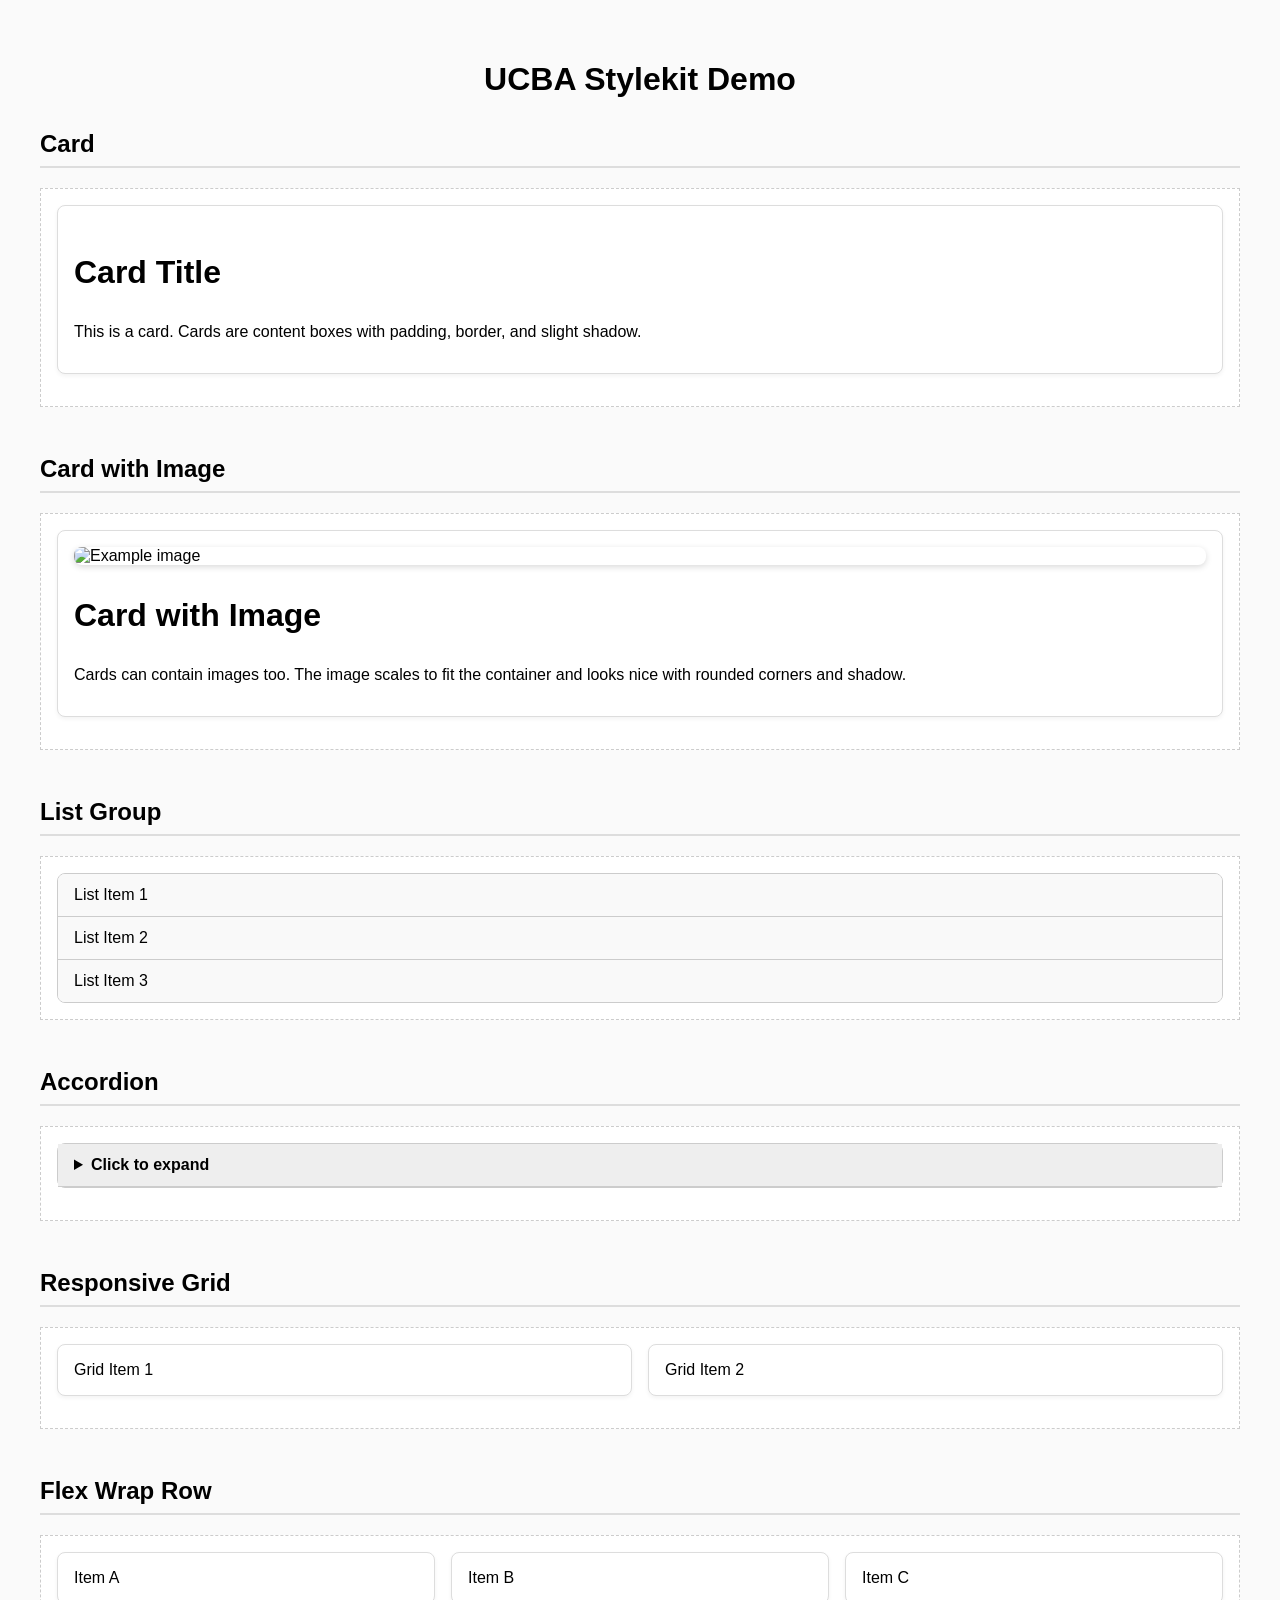
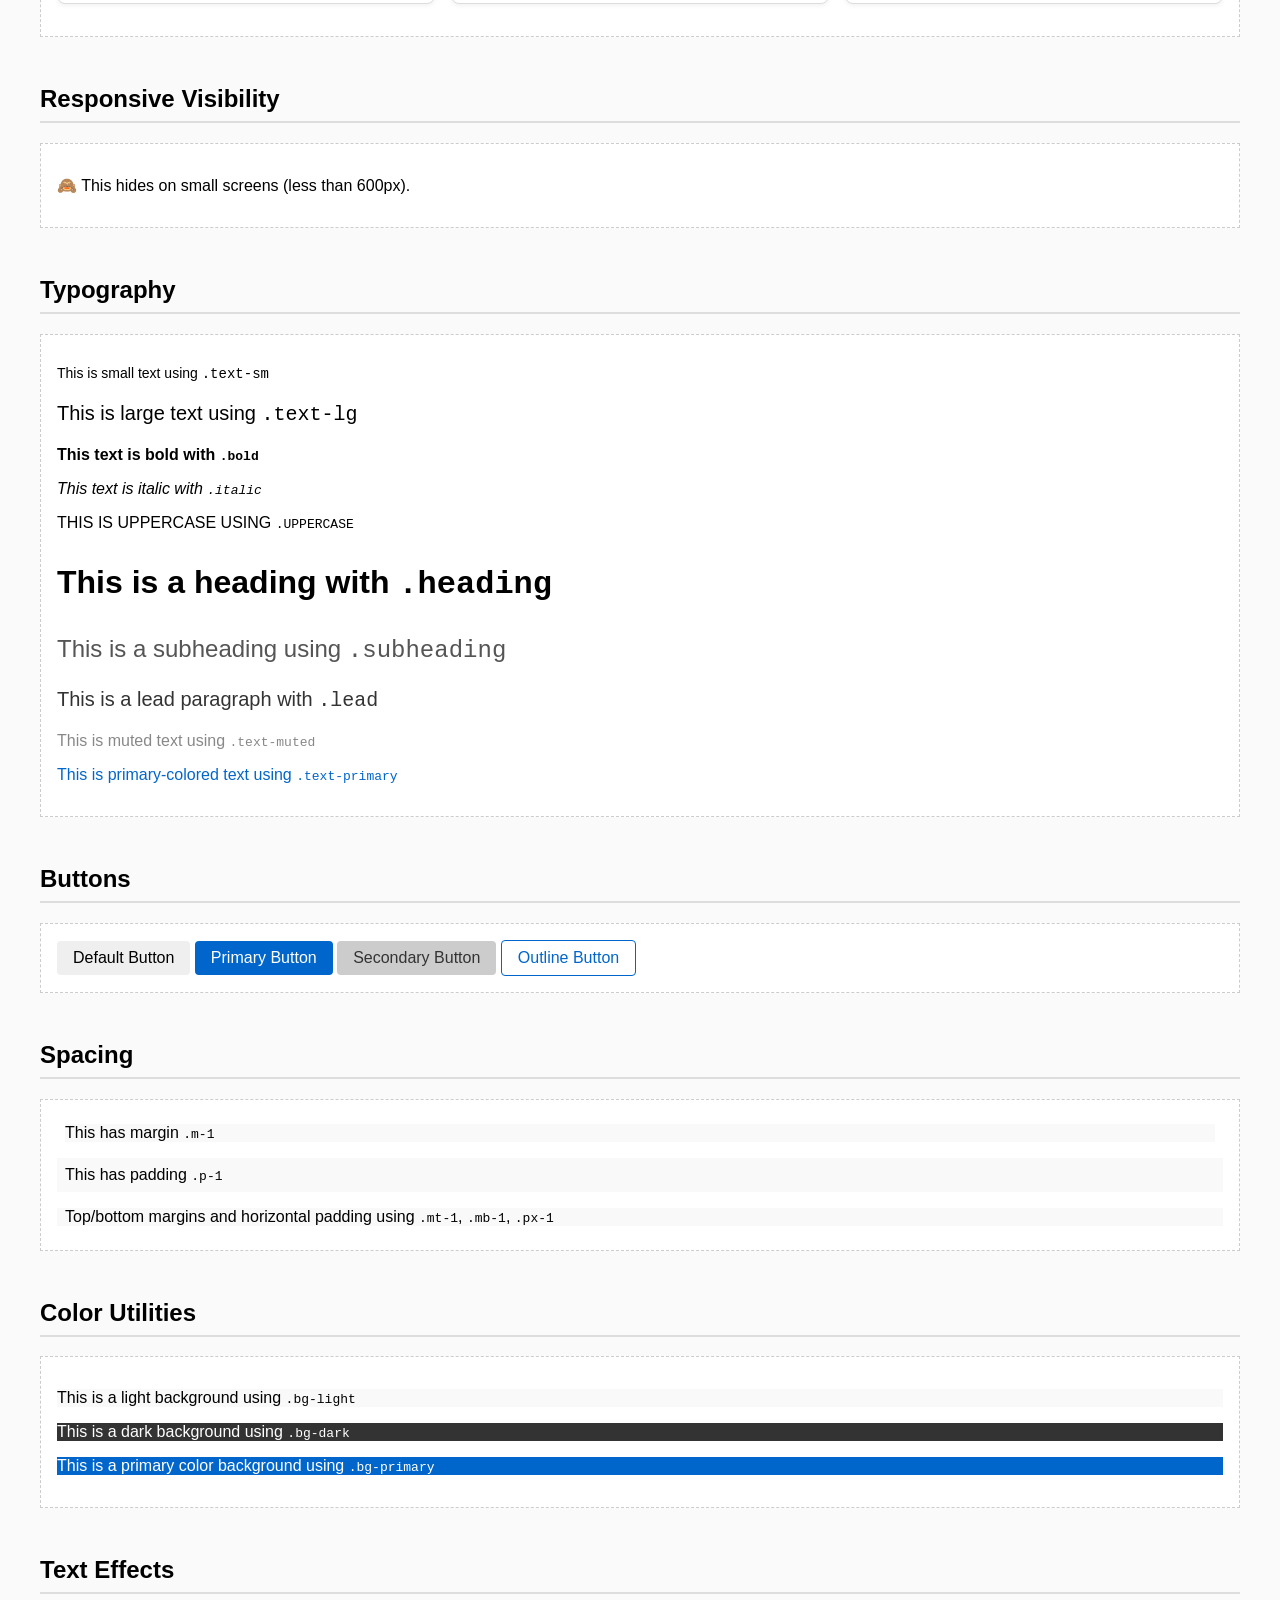
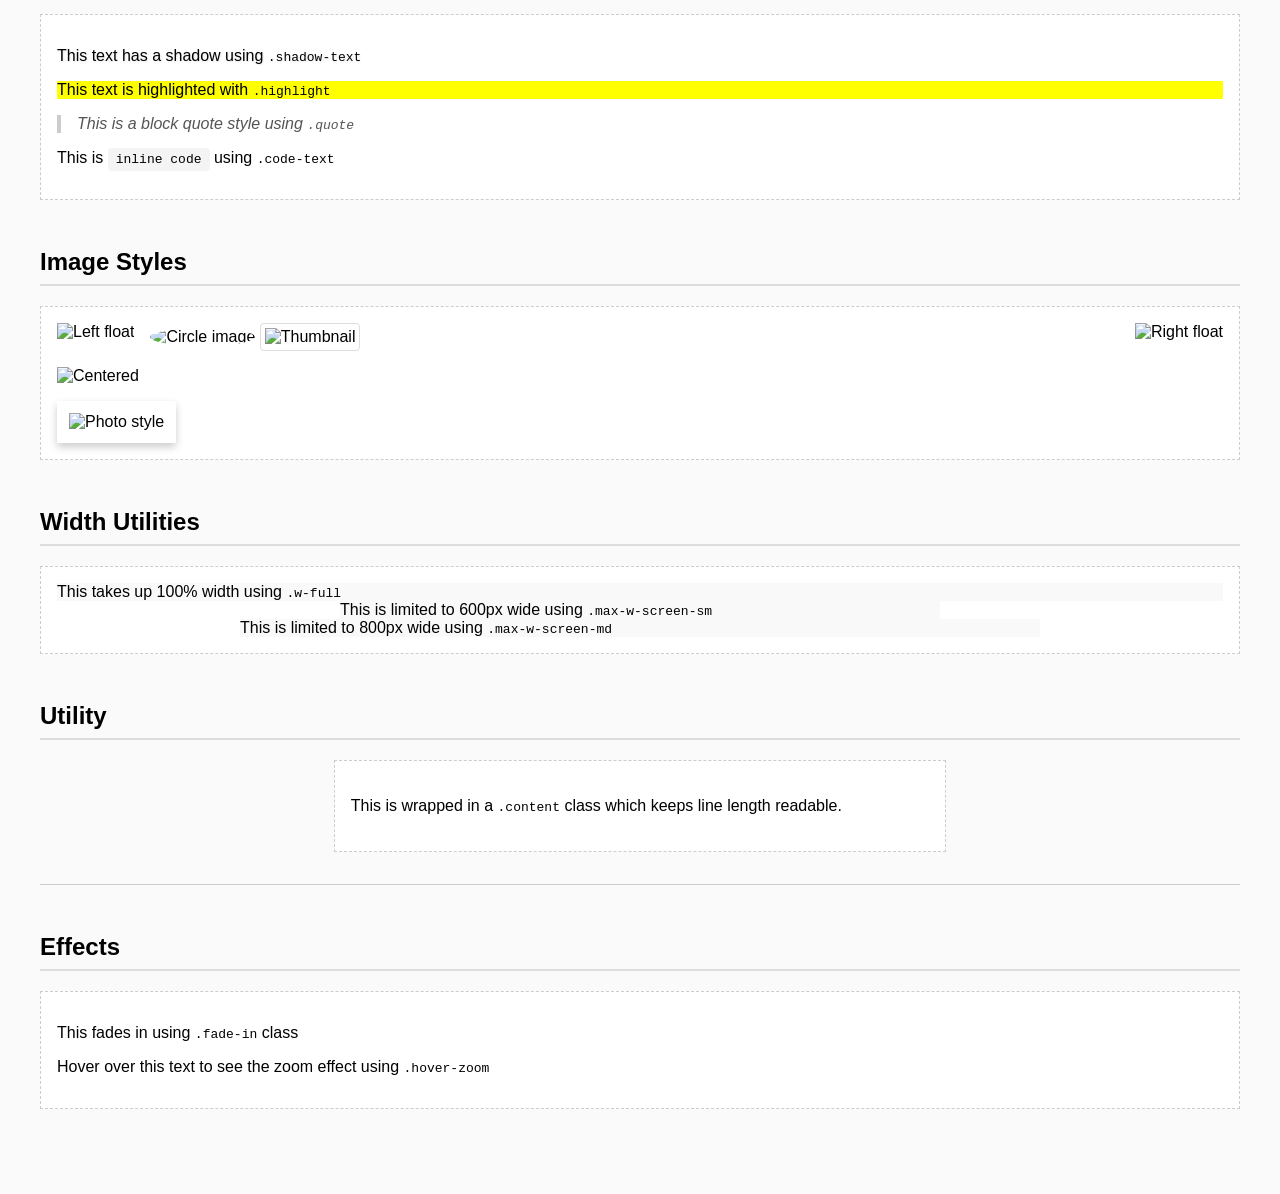
==== index.html @ 44bcc24e "Updated to work with a reset stylesheet" ====
<!DOCTYPE html>
<html lang="en">
<head>
  <meta charset="UTF-8" />
  <meta name="viewport" content="width=device-width, initial-scale=1.0" />
  <title>UCBA Stylekit Demo</title>
  <link rel="stylesheet" href="reset.css">
  <link rel="stylesheet" href="ucba-stylekit.css" />
  <style>
    body {
      font-family: sans-serif;
      padding: 2rem;
      background: #fafafa;
    }
    section {
      margin-bottom: 3rem;
    }
    h2 {
      margin-top: 2rem;
      border-bottom: 2px solid #ddd;
      padding-bottom: 0.5rem;
    }
    .demo-block {
      background: white;
      padding: 1rem;
      border: 1px dashed #ccc;
      margin-top: 0.5rem;
    }
  </style>
</head>
<body>
  <h1 class="heading text-center">UCBA Stylekit Demo</h1>

  <!-- CARD EXAMPLE -->
  <section>
    <h2>Card</h2>
    <div class="demo-block">
      <div class="card">
        <h3 class="heading">Card Title</h3>
        <p>This is a card. Cards are content boxes with padding, border, and slight shadow.</p>
      </div>
    </div>
  </section>

  <!-- CARD WITH IMAGE -->
  <section>
    <h2>Card with Image</h2>
    <div class="demo-block">
      <div class="card">
        <img src="https://placekitten.com/400/200" alt="Example image" class="img-responsive mb-1">
        <h3 class="heading">Card with Image</h3>
        <p>Cards can contain images too. The image scales to fit the container and looks nice with rounded corners and shadow.</p>
      </div>
    </div>
  </section>

  <!-- LIST GROUP -->
  <section>
    <h2>List Group</h2>
    <div class="demo-block">
      <ul class="list-group">
        <li class="list-group-item">List Item 1</li>
        <li class="list-group-item">List Item 2</li>
        <li class="list-group-item">List Item 3</li>
      </ul>
    </div>
  </section>

  <!-- ACCORDION (CSS only) -->
  <section>
    <h2>Accordion</h2>
    <div class="demo-block">
      <details class="accordion">
        <summary class="accordion-title">Click to expand</summary>
        <div class="accordion-content">
          <p>This is a simple accordion. It's a collapsible content area with no JavaScript needed.</p>
        </div>
      </details>
    </div>
  </section>

  <!-- RESPONSIVE GRID -->
  <section>
    <h2>Responsive Grid</h2>
    <div class="demo-block">
      <div class="responsive-grid responsive-grid-2">
        <div class="card">Grid Item 1</div>
        <div class="card">Grid Item 2</div>
      </div>
    </div>
  </section>

  <!-- FLEX WRAP -->
  <section>
    <h2>Flex Wrap Row</h2>
    <div class="demo-block">
      <div class="flex-wrap">
        <div class="card" style="flex: 1 1 200px;">Item A</div>
        <div class="card" style="flex: 1 1 200px;">Item B</div>
        <div class="card" style="flex: 1 1 200px;">Item C</div>
      </div>
    </div>
  </section>

  <!-- RESPONSIVE VISIBILITY -->
  <section>
    <h2>Responsive Visibility</h2>
    <div class="demo-block">
      <p class="show-mobile">👋 This only shows on screens smaller than 600px.</p>
      <p class="hide-mobile">🙈 This hides on small screens (less than 600px).</p>
    </div>
  </section>

  <!-- TYPOGRAPHY -->
  <section>
    <h2>Typography</h2>
    <div class="demo-block">
      <p class="text-sm">This is small text using <code>.text-sm</code></p>
      <p class="text-lg">This is large text using <code>.text-lg</code></p>
      <p class="bold">This text is bold with <code>.bold</code></p>
      <p class="italic">This text is italic with <code>.italic</code></p>
      <p class="uppercase">This is uppercase using <code>.uppercase</code></p>
      <h3 class="heading">This is a heading with <code>.heading</code></h3>
      <p class="subheading">This is a subheading using <code>.subheading</code></p>
      <p class="lead">This is a lead paragraph with <code>.lead</code></p>
      <p class="text-muted">This is muted text using <code>.text-muted</code></p>
      <p class="text-primary">This is primary-colored text using <code>.text-primary</code></p>
    </div>
  </section>

  <!-- BUTTONS -->
  <section>
    <h2>Buttons</h2>
    <div class="demo-block">
      <button class="btn">Default Button</button>
      <button class="btn btn-primary">Primary Button</button>
      <button class="btn btn-secondary">Secondary Button</button>
      <button class="btn btn-outline">Outline Button</button>
    </div>
  </section>

  <!-- SPACING -->
  <section>
    <h2>Spacing</h2>
    <div class="demo-block">
      <p class="m-1 bg-light">This has margin <code>.m-1</code></p>
      <p class="p-1 bg-light">This has padding <code>.p-1</code></p>
      <p class="mt-1 mb-1 px-1 bg-light">Top/bottom margins and horizontal padding using <code>.mt-1</code>, <code>.mb-1</code>, <code>.px-1</code></p>
    </div>
  </section>

  <!-- COLORS -->
  <section>
    <h2>Color Utilities</h2>
    <div class="demo-block">
      <p class="bg-light">This is a light background using <code>.bg-light</code></p>
      <p class="bg-dark">This is a dark background using <code>.bg-dark</code></p>
      <p class="bg-primary">This is a primary color background using <code>.bg-primary</code></p>
    </div>
  </section>

  <!-- TEXT EFFECTS -->
  <section>
    <h2>Text Effects</h2>
    <div class="demo-block">
      <p class="shadow-text">This text has a shadow using <code>.shadow-text</code></p>
      <p class="highlight">This text is highlighted with <code>.highlight</code></p>
      <p class="quote">This is a block quote style using <code>.quote</code></p>
      <p>This is <span class="code-text">inline code</span> using <code>.code-text</code></p>
    </div>
  </section>

  <!-- IMAGE STYLES -->
  <section>
    <h2>Image Styles</h2>
    <div class="demo-block">
      <img src="https://placekitten.com/100/100" class="img-circle" alt="Circle image">
      <img src="https://placekitten.com/100/100" class="img-thumbnail" alt="Thumbnail">
      <img src="https://placekitten.com/100/100" class="img-left" alt="Left float">
      <img src="https://placekitten.com/100/100" class="img-right" alt="Right float">
      <img src="https://placekitten.com/100/100" class="img-center" alt="Centered">
      <img src="https://placekitten.com/150/150" class="img-photo" alt="Photo style">
    </div>
  </section>

  <!-- WIDTH UTILITIES -->
  <section>
    <h2>Width Utilities</h2>
    <div class="demo-block">
      <div class="w-full bg-light">This takes up 100% width using <code>.w-full</code></div>
      <div class="max-w-screen-sm bg-light">This is limited to 600px wide using <code>.max-w-screen-sm</code></div>
      <div class="max-w-screen-md bg-light">This is limited to 800px wide using <code>.max-w-screen-md</code></div>
    </div>
  </section>

  <!-- UTILITY -->
  <section>
    <h2>Utility</h2>
    <div class="demo-block content">
      <p>This is wrapped in a <code>.content</code> class which keeps line length readable.</p>
    </div>
    <div class="divider"></div>
    <p class="sr-only">This text is visually hidden but screen reader accessible (class: <code>.sr-only</code>)</p>
  </section>

  <!-- EFFECTS -->
  <section>
    <h2>Effects</h2>
    <div class="demo-block">
      <p class="fade-in">This fades in using <code>.fade-in</code> class</p>
      <p class="hover-zoom">Hover over this text to see the zoom effect using <code>.hover-zoom</code></p>
    </div>
  </section>

</body>
</html>
---- ucba-stylekit.css ----
/* ===================================
   UCBA Stylekit CSS
   Created by: Eric Anderson
   Title: Professor at the University of Cincinnati
   GitHub: https://github.com/prof-anderson-uc
   Last Updated: April 9, 2025
   =================================== */

/* === Layout === */

/* A centered container with padding and max width */
.container {
   max-width: 1200px;     /* limit content width */
   margin: 0 auto;        /* center the container */
   padding: 1rem;         /* inner spacing */
 }
 
 /* Flexbox container */
 .flex {
   display: flex;         /* enable flex layout */
 }
 
 /* Flexbox that centers items */
 .flex-center {
   display: flex;         /* flex container */
   justify-content: center; /* center horizontally */
   align-items: center;   /* center vertically */
 }
 
 /* Grid layout with gaps */
 .grid {
   display: grid;         /* enable grid layout */
   gap: 1rem;             /* space between grid items */
 }
 
 /* Even spacing between flex children */
 .space-between {
   justify-content: space-between; /* push children to far ends */
 }
 
 /* Inline-block layout */
 .inline-block {
   display: inline-block; /* keep inline but allow width/height */
 }
 
 /* === Typography === */
 
 /* Smaller font size */
 .text-sm {
   font-size: 0.875rem;   /* ~14px */
 }
 
 /* Larger font size */
 .text-lg {
   font-size: 1.25rem;    /* ~20px */
 }
 
 /* Center text */
 .text-center {
   text-align: center;
 }
 
 /* Bold text */
 .bold {
   font-weight: bold;
 }
 
 /* Italic text */
 .italic {
   font-style: italic;
 }
 
 /* Uppercase letters */
 .uppercase {
   text-transform: uppercase;
 }
 
 /* Large bold heading */
 .heading {
   font-size: 2rem;       /* ~32px */
   font-weight: bold;
 }
 
 /* Subheading with lighter color */
 .subheading {
   font-size: 1.5rem;     /* ~24px */
   color: #555;           /* dark gray */
 }
 
 /* Larger paragraph text */
 .lead {
   font-size: 1.25rem;
   color: #333;
 }
 
 /* === Text Effects === */
 
 /* Subtle text shadow */
 .shadow-text {
   text-shadow: 1px 1px 2px rgba(0,0,0,0.1);
 }
 
 /* Yellow highlight */
 .highlight {
   background-color: yellow;
 }
 
 /* Blockquote-style callout */
 .quote {
   font-style: italic;
   border-left: 4px solid #ccc;
   padding-left: 1rem;
   color: #555;
   margin: 1rem 0;
 }
 
 /* Code or terminal-style text */
 .code-text {
   font-family: monospace;
   background-color: #f4f4f4;
   padding: 0.25rem 0.5rem;
   border-radius: 0.25rem;
 }
 
 /* === Spacing === */
 
 /* Margin utilities */
 .m-1 { margin: 0.5rem; }
 .mt-1 { margin-top: 0.5rem; }
 .mb-1 { margin-bottom: 0.5rem; }
 
 /* Padding utilities */
 .p-1 { padding: 0.5rem; }
 .px-1 {
   padding-left: 0.5rem;
   padding-right: 0.5rem;
 }
 
 /* === Colors === */
 
 /* Light background */
 .bg-light { background-color: #f9f9f9; }
 
 /* Dark background with white text */
 .bg-dark {
   background-color: #333;
   color: white;
 }
 
 /* Blue background and white text */
 .bg-primary {
   background-color: #0066cc;
   color: white;
 }
 
 /* Muted gray text */
 .text-muted { color: #888; }
 
 /* Primary brand color text */
 .text-primary { color: #0066cc; }
 
 /* === Buttons === */
 
 /* Base button style */
 .btn {
   display: inline-block;
   padding: 0.5rem 1rem;   /* vertical + horizontal padding */
   border: none;
   cursor: pointer;
   font-size: 1rem;
   border-radius: 0.25rem; /* rounded corners */
 }
 
 /* Solid blue button */
 .btn-primary {
   background-color: #0066cc;
   color: white;
 }
 
 /* Gray button */
 .btn-secondary {
   background-color: #ccc;
   color: #333;
 }
 
 /* Outlined blue button */
 .btn-outline {
   background: none;
   border: 1px solid #0066cc;
   color: #0066cc;
 }
 
 /* === Cards === */
 
 /* Box with border, padding, and shadow */
 .card {
   border: 1px solid #ddd;
   border-radius: 0.5rem;
   padding: 1rem;
   background-color: #fff;
   box-shadow: 0 2px 4px rgba(0,0,0,0.05);
   margin-bottom: 1rem;
 }
 
 /* === List Groups === */
 
 /* Group container */
 .list-group {
   list-style: none;
   padding: 0;
   margin: 0;
   border: 1px solid #ccc;
   border-radius: 0.5rem;
   overflow: hidden;
 }
 
 /* Individual item */
 .list-group-item {
   padding: 0.75rem 1rem;
   border-bottom: 1px solid #ccc;
   background-color: #f9f9f9;
 }
 
 /* Remove border from last item */
 .list-group-item:last-child {
   border-bottom: none;
 }
 
 /* Hover effect */
 .list-group-item:hover {
   background-color: #e6f0ff;
   cursor: pointer;
 }
 
 /* === Images === */
 
 /* Responsive image with border and shadow */
 .img-responsive {
   max-width: 100%;       /* scale to parent width */
   height: auto;          /* maintain aspect ratio */
   border-radius: 0.5rem; /* rounded corners */
   box-shadow: 0 2px 6px rgba(0, 0, 0, 0.15);
   display: block;
   margin: 0 auto;        /* center image */
 }
 
 /* Circle image */
 .img-circle { border-radius: 50%; }
 
 /* Framed thumbnail */
 .img-thumbnail {
   border: 1px solid #ddd;
   padding: 0.25rem;
   border-radius: 0.25rem;
 }
 
 /* Float right */
 .img-right {
   float: right;
   margin-left: 1rem;
   margin-bottom: 1rem;
 }
 
 /* Float left */
 .img-left {
   float: left;
   margin-right: 1rem;
   margin-bottom: 1rem;
 }
 
 /* Centered block */
 .img-center {
   display: block;
   margin: 1rem auto;
 }
 
 /* Photo style image */
 .img-photo {
   border: 4px solid white;
   box-shadow: 0 4px 8px rgba(0,0,0,0.2);
   background-color: white;
   padding: 0.5rem;
 }
 
 /* === Accordions === */
 
 /* Expandable section */
 details.accordion {
   margin-bottom: 1rem;
   border: 1px solid #ccc;
   border-radius: 0.5rem;
   background: #fdfdfd;
 }
 
 /* Accordion header */
 summary.accordion-title {
   font-weight: bold;
   padding: 0.75rem 1rem;
   cursor: pointer;
   background-color: #eee;
   border-bottom: 1px solid #ccc;
 }
 
 /* Accordion body */
 .accordion-content {
   padding: 1rem;
   background: white;
 }
 
 /* === Utility === */
 
 /* Narrow content block */
 .content {
   max-width: 65ch;       /* ~65 characters line length */
   margin: 0 auto;
   line-height: 1.6;      /* readable spacing */
 }
 
 /* Horizontal divider */
 .divider {
   border-top: 1px solid #ccc;
   margin: 2rem 0;
 }
 
 /* Hidden text for screen readers */
 .sr-only {
   position: absolute;
   width: 1px;
   height: 1px;
   padding: 0;
   overflow: hidden;
   clip: rect(0, 0, 0, 0);
   white-space: nowrap;
   border: 0;
 }
 
 /* === Responsive Helpers === */
 
 /* Simple grid that becomes 2 or 3 columns on wider screens */
 .responsive-grid {
   display: grid;
   gap: 1rem;
   grid-template-columns: 1fr;
 }
 
 @media (min-width: 600px) {
   .responsive-grid-2 {
     grid-template-columns: repeat(2, 1fr);
   }
   .responsive-grid-3 {
     grid-template-columns: repeat(3, 1fr);
   }
 }
 
 /* Width utility classes */
 .w-full {
   width: 100%;
 }
 
 .max-w-screen-sm {
   max-width: 600px;
   margin: 0 auto;
 }
 
 .max-w-screen-md {
   max-width: 800px;
   margin: 0 auto;
 }
 
 /* Responsive visibility helpers */
 .hide-mobile {
   display: none;
 }
 
 @media (min-width: 600px) {
   .hide-mobile {
     display: block;
   }
   .show-mobile {
     display: none;
   }
 }
 
 /* Flex wrap row layout */
 .flex-wrap {
   display: flex;
   flex-wrap: wrap;
   gap: 1rem;
 }
 
 /* === Effects === */
 
 /* Fade in animation */
 .fade-in {
   animation: fadeIn 1s ease-in forwards; /* 1s ease fade */
   opacity: 0; /* starts invisible */
 }
 
 /* Keyframes for fade-in */
 @keyframes fadeIn {
   to { opacity: 1; }
 }
 
 /* Hover zoom effect */
 .hover-zoom:hover {
   transform: scale(1.05);
   transition: transform 0.2s;
 }
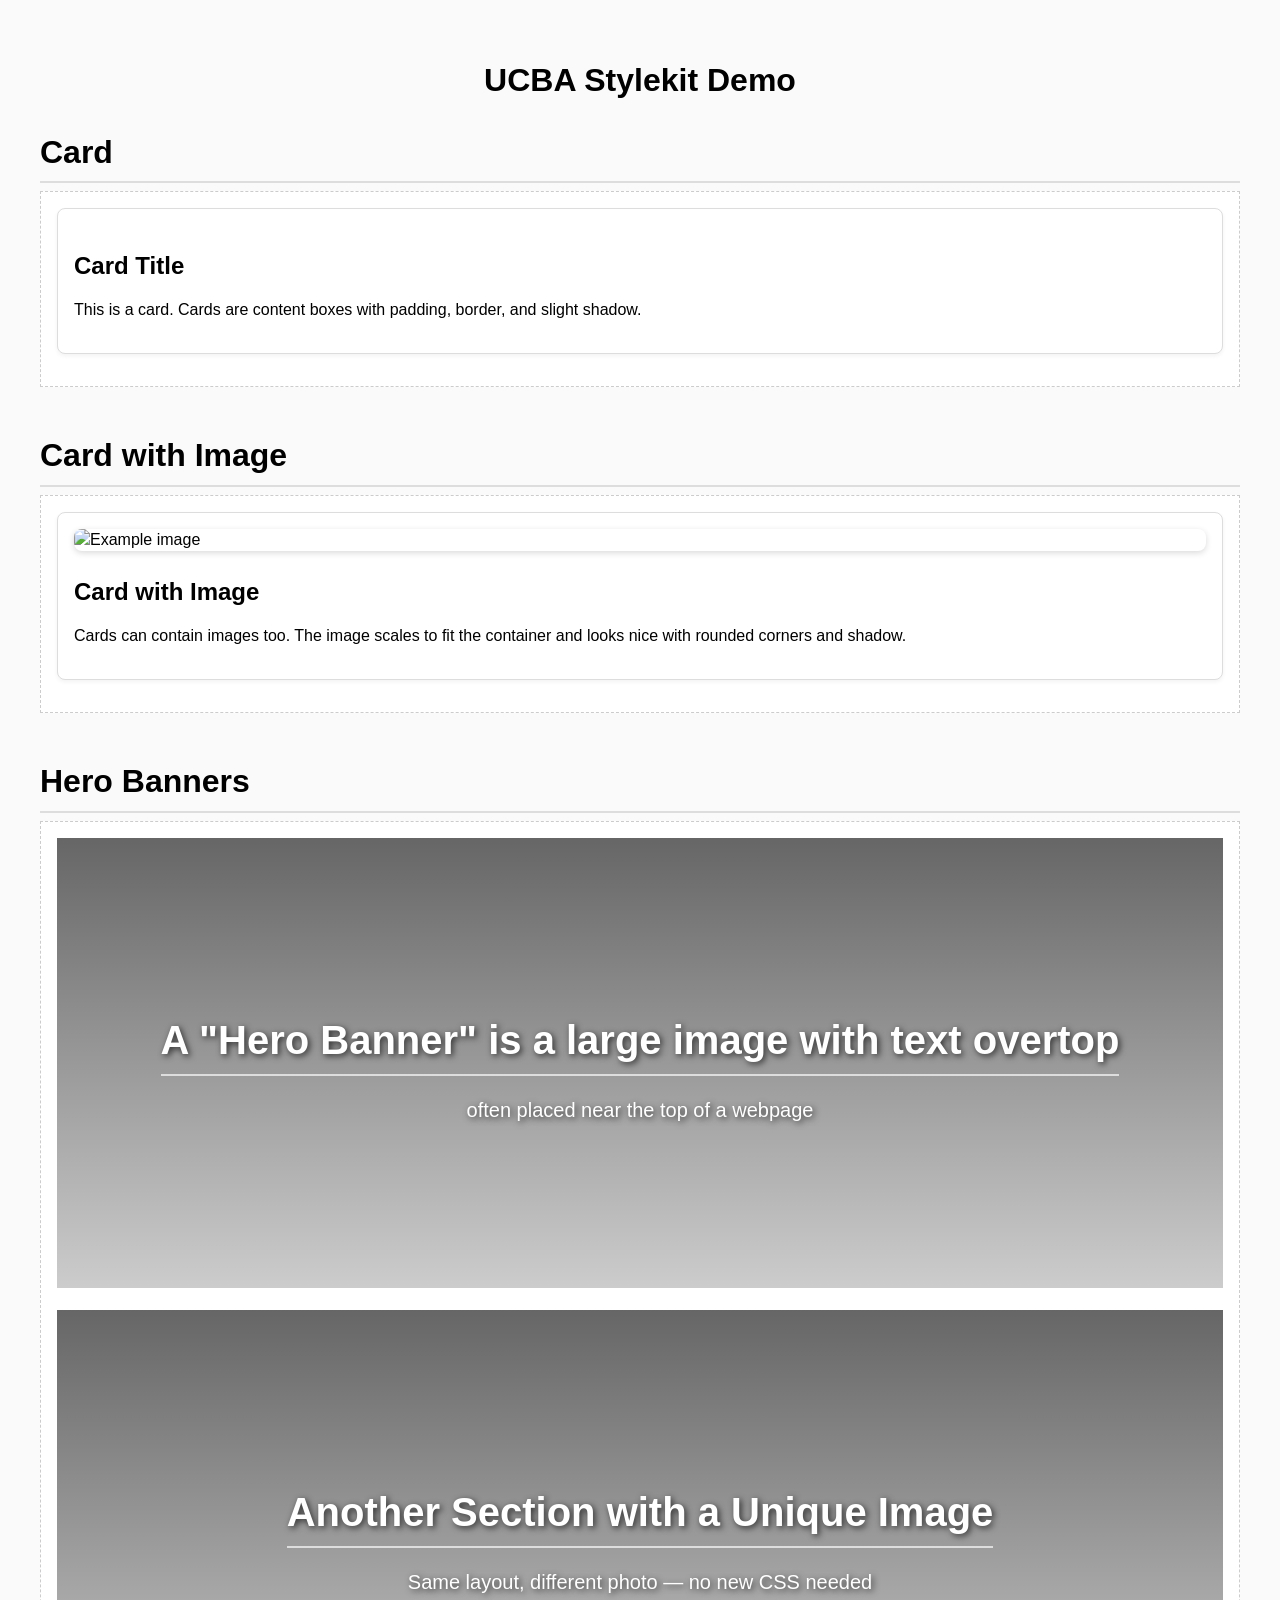
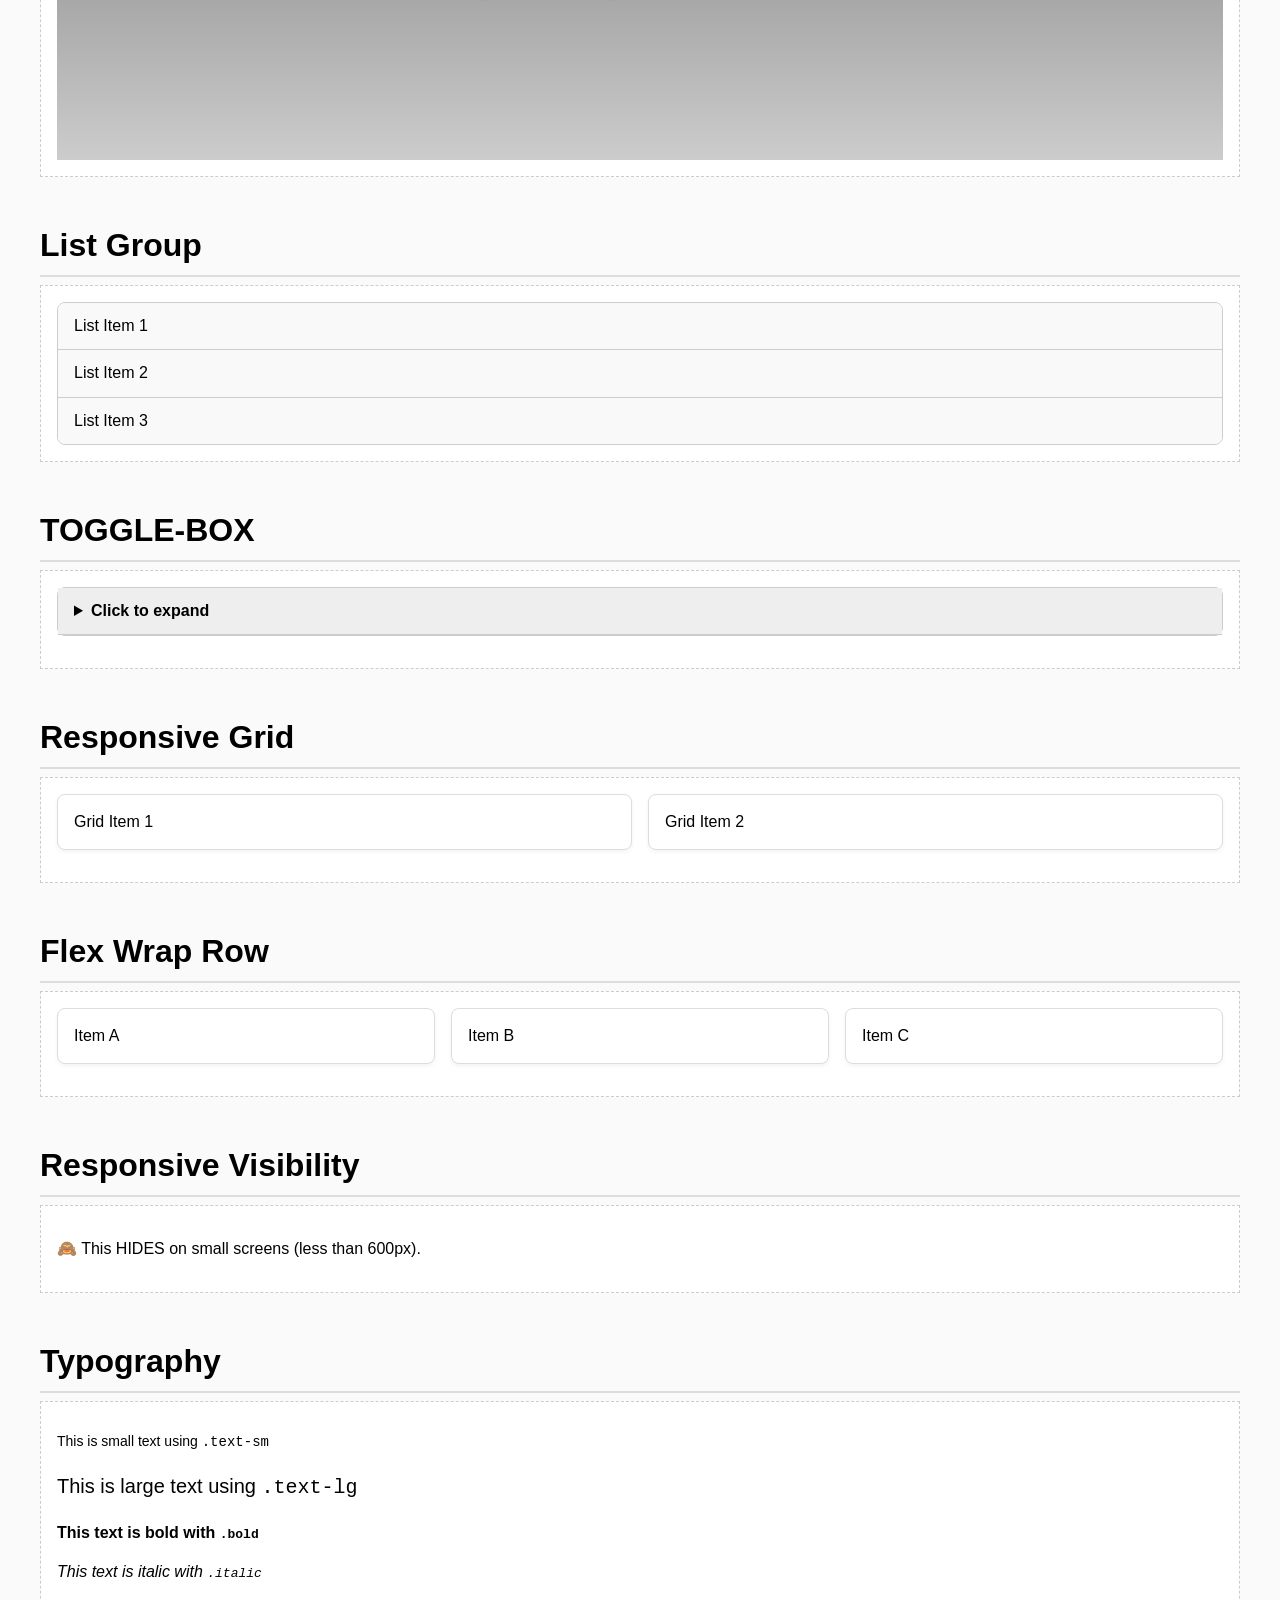
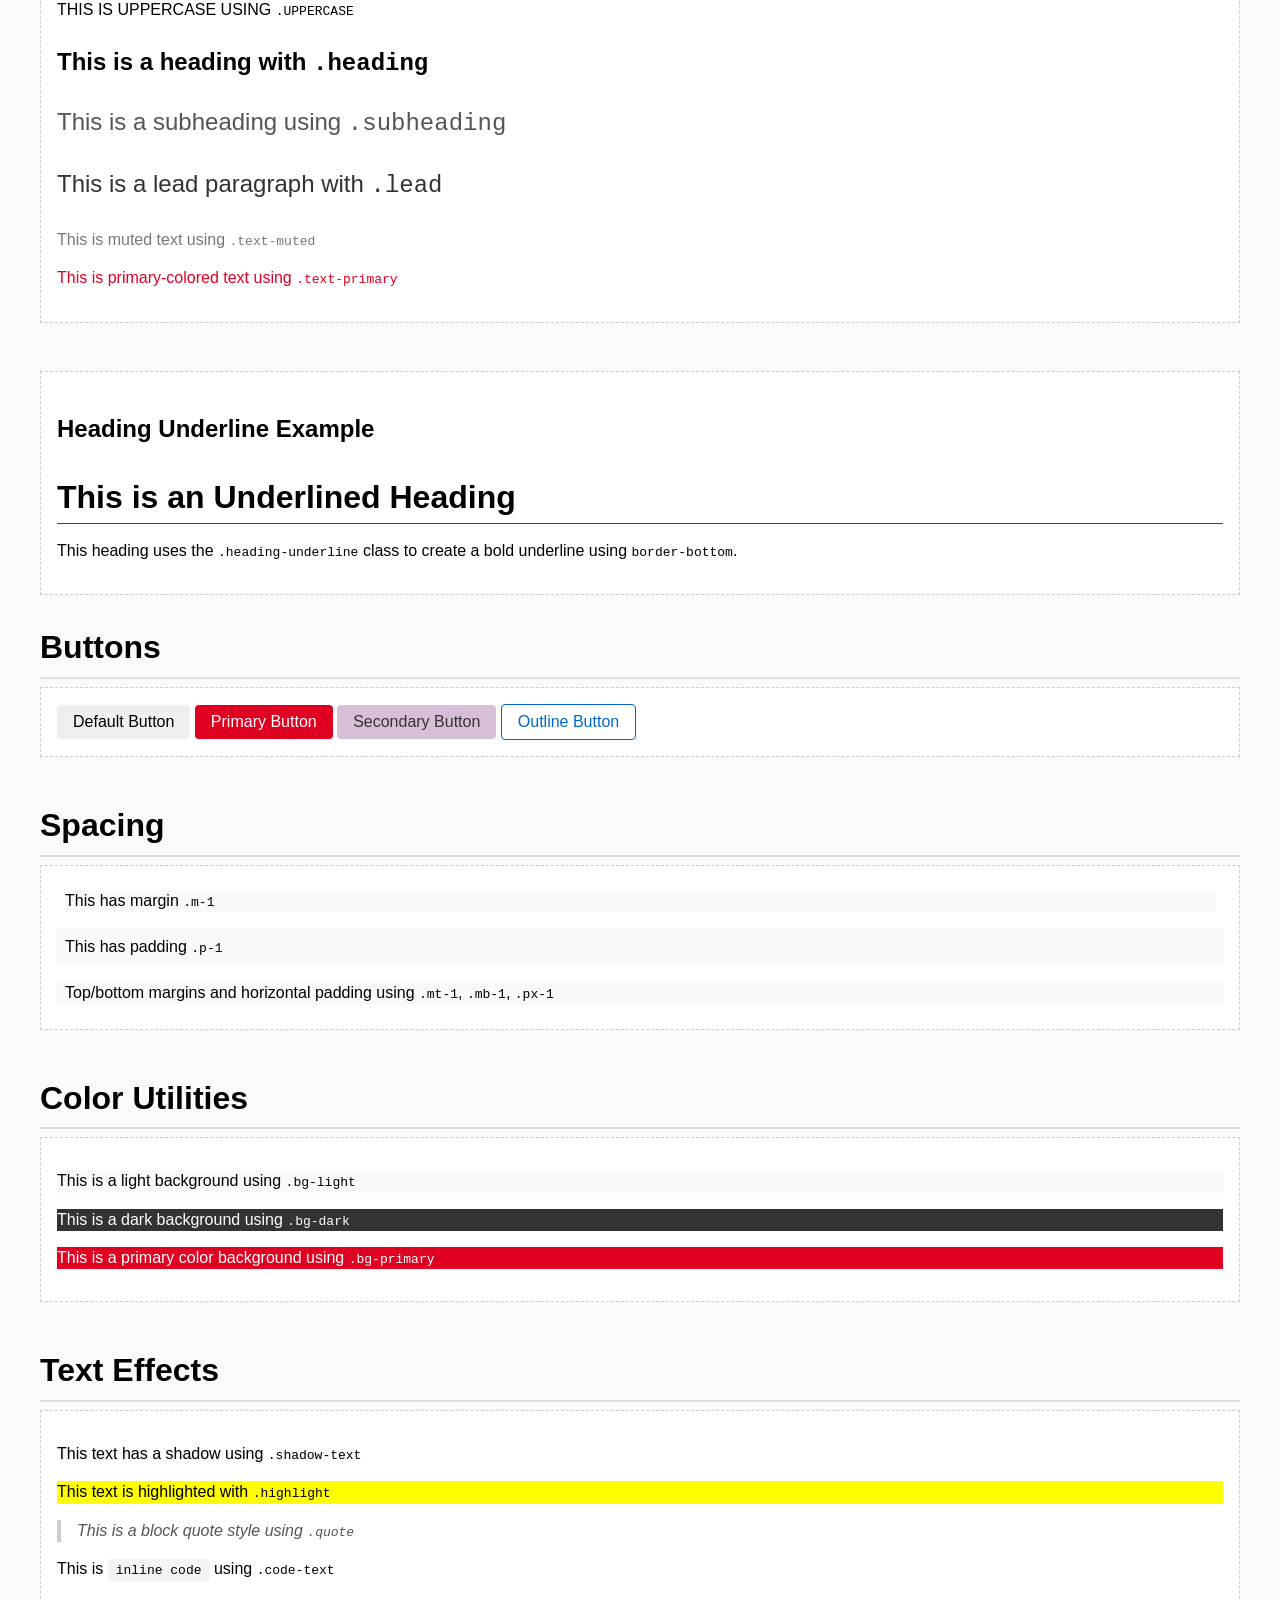
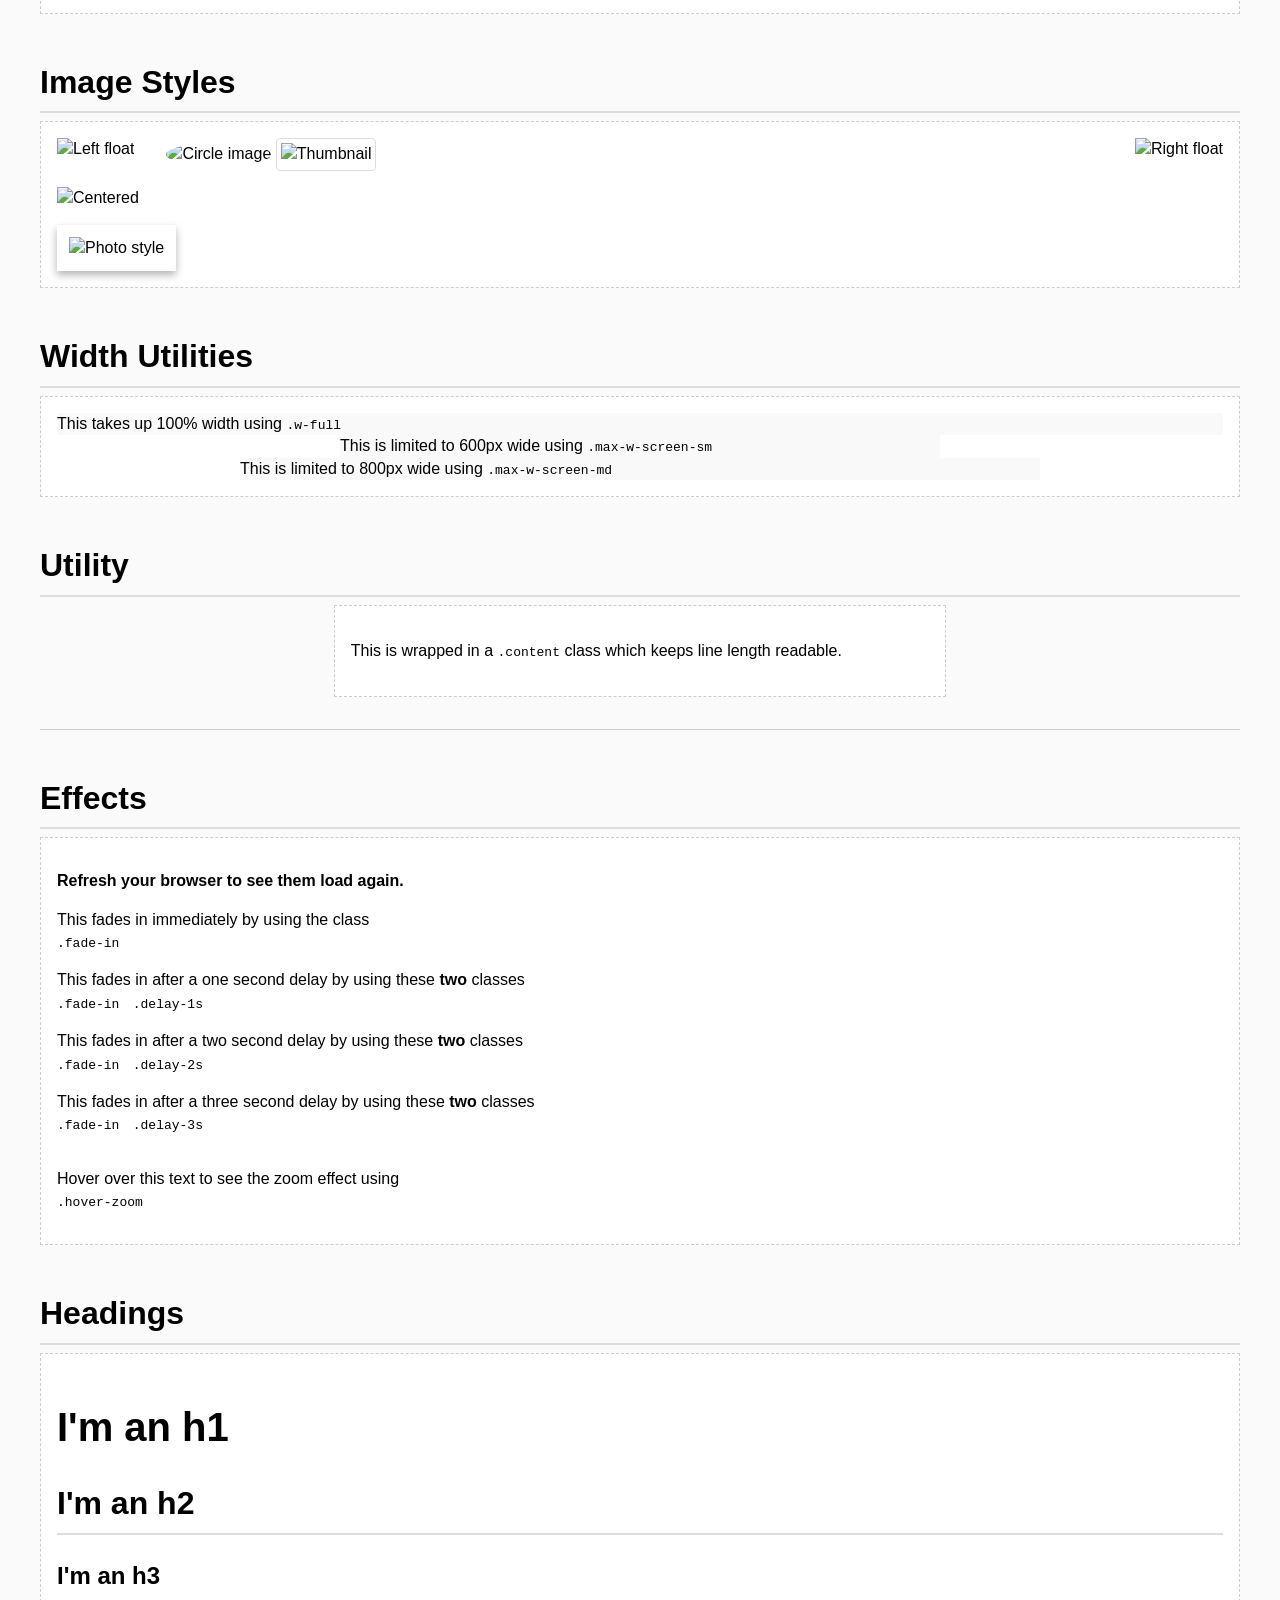
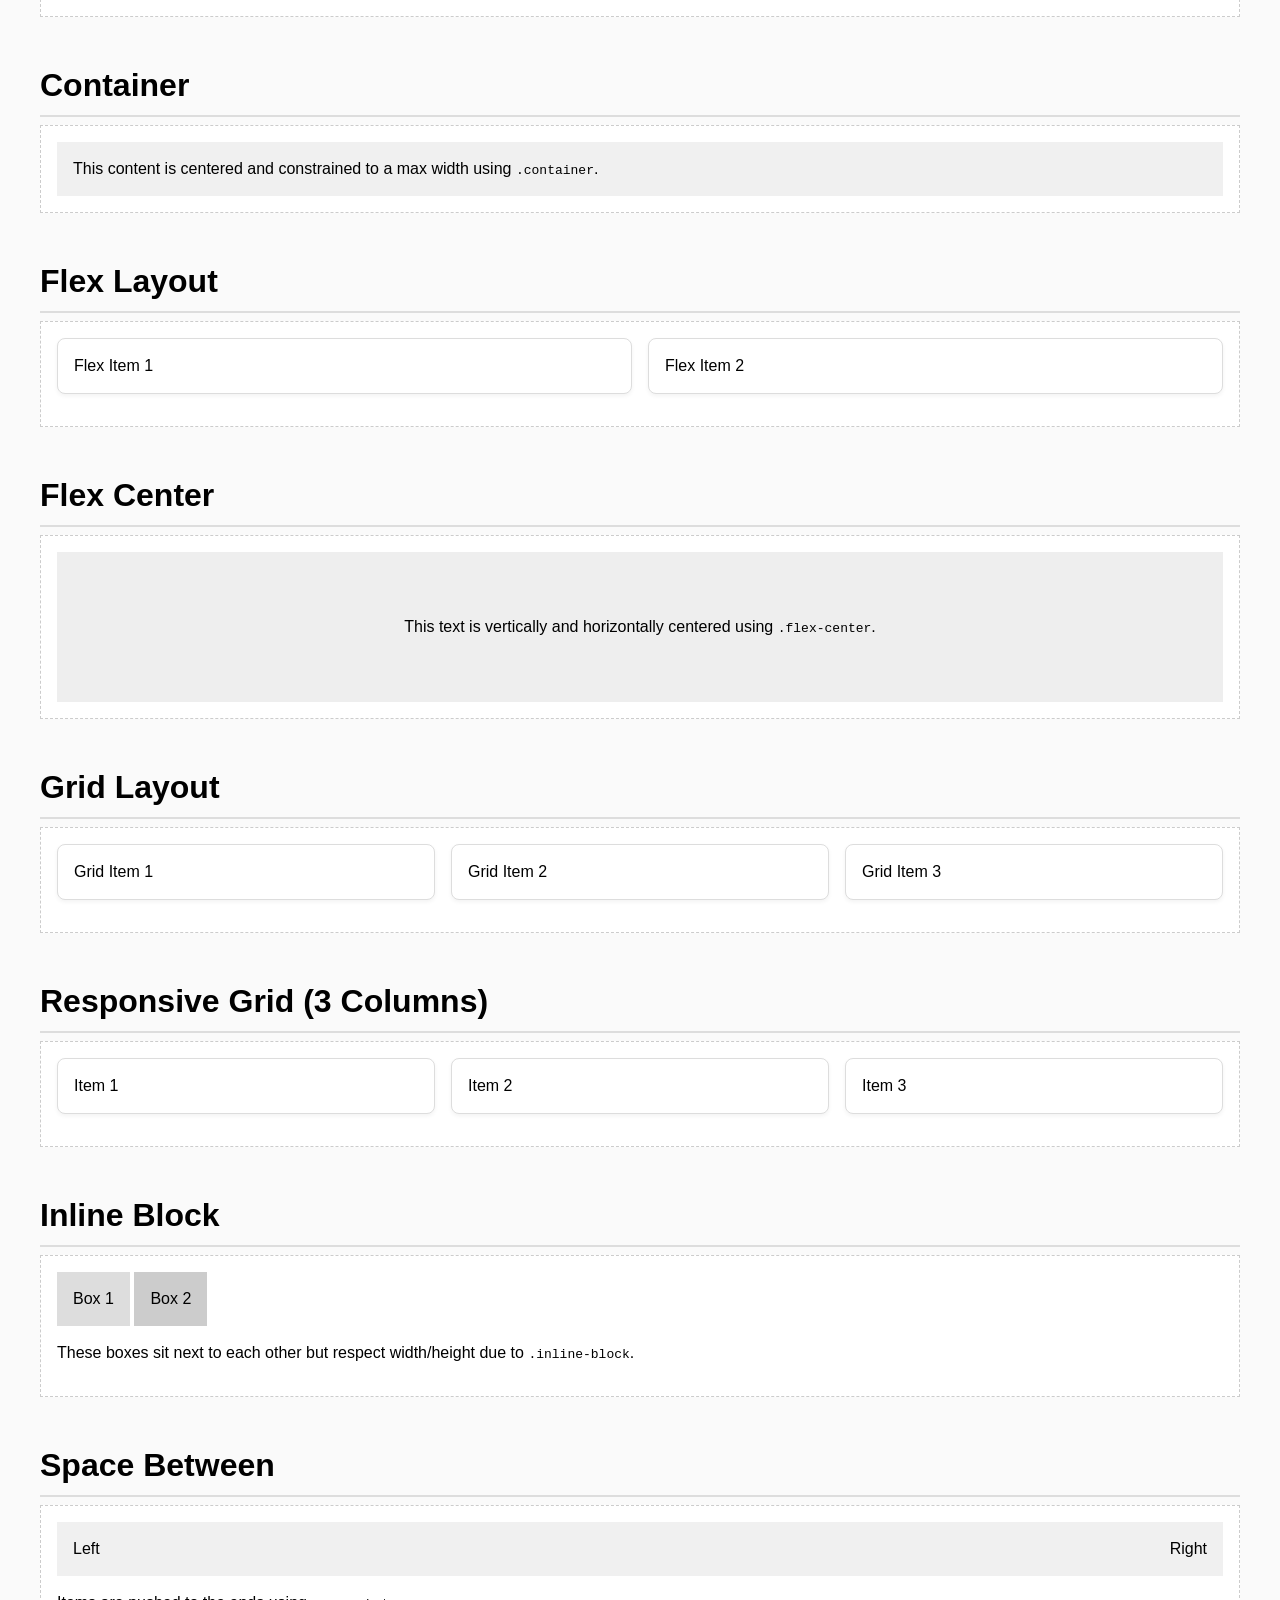
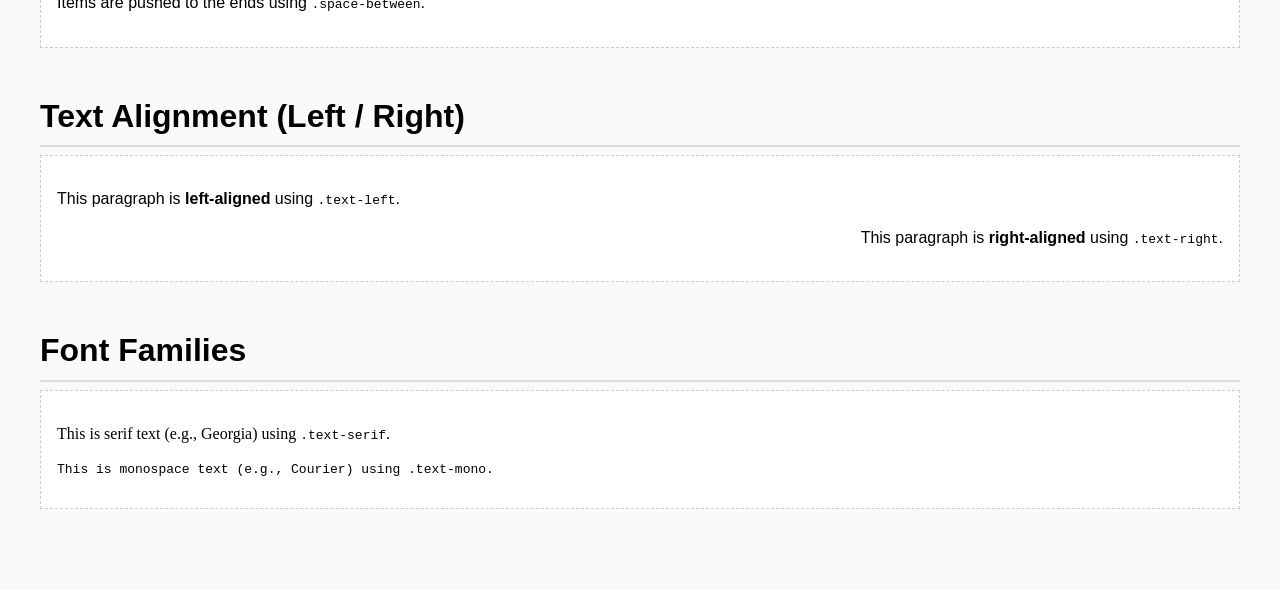
==== commit b394d6cc: "Initial commit" ====
--- a/index.html
+++ b/index.html
@@ -1,216 +1,417 @@
 <!DOCTYPE html>
 <html lang="en">
 <head>
-  <meta charset="UTF-8" />
-  <meta name="viewport" content="width=device-width, initial-scale=1.0" />
-  <title>UCBA Stylekit Demo</title>
-  <link rel="stylesheet" href="reset.css">
-  <link rel="stylesheet" href="ucba-stylekit.css" />
-  <style>
-    body {
-      font-family: sans-serif;
-      padding: 2rem;
-      background: #fafafa;
-    }
-    section {
-      margin-bottom: 3rem;
-    }
-    h2 {
-      margin-top: 2rem;
-      border-bottom: 2px solid #ddd;
-      padding-bottom: 0.5rem;
-    }
-    .demo-block {
-      background: white;
-      padding: 1rem;
-      border: 1px dashed #ccc;
-      margin-top: 0.5rem;
-    }
-  </style>
+   <meta charset="UTF-8" />
+   <meta name="viewport" content="width=device-width, initial-scale=1.0" />
+   <title>UCBA Stylekit Demos</title>
+   <link rel="stylesheet" href="reset.css">
+   <link rel="stylesheet" href="ucba-stylekit-v5.css">
+   <!-- ⬇︎ Ignore these styles. They're the framework for the demo page only -->
+   <style>
+      body {
+         font-family: sans-serif;
+         padding: 2rem;
+         background: #fafafa;
+      }
+
+      section.demo {
+         margin-bottom: 3rem;
+      }
+
+      h2 {
+         margin-top: 2rem;
+         border-bottom: 2px solid #ddd;
+         padding-bottom: 0.5rem;
+      }
+
+      .demo-block {
+         background: white;
+         padding: 1rem;
+         border: 1px dashed #ccc;
+         margin-top: 0.5rem;
+      }
+   </style>
 </head>
+
 <body>
-  <h1 class="heading text-center">UCBA Stylekit Demo</h1>
-
-  <!-- CARD EXAMPLE -->
-  <section>
-    <h2>Card</h2>
-    <div class="demo-block">
-      <div class="card">
-        <h3 class="heading">Card Title</h3>
-        <p>This is a card. Cards are content boxes with padding, border, and slight shadow.</p>
-      </div>
-    </div>
-  </section>
-
-  <!-- CARD WITH IMAGE -->
-  <section>
-    <h2>Card with Image</h2>
-    <div class="demo-block">
-      <div class="card">
-        <img src="https://placekitten.com/400/200" alt="Example image" class="img-responsive mb-1">
-        <h3 class="heading">Card with Image</h3>
-        <p>Cards can contain images too. The image scales to fit the container and looks nice with rounded corners and shadow.</p>
-      </div>
-    </div>
-  </section>
-
-  <!-- LIST GROUP -->
-  <section>
-    <h2>List Group</h2>
-    <div class="demo-block">
-      <ul class="list-group">
-        <li class="list-group-item">List Item 1</li>
-        <li class="list-group-item">List Item 2</li>
-        <li class="list-group-item">List Item 3</li>
-      </ul>
-    </div>
-  </section>
-
-  <!-- ACCORDION (CSS only) -->
-  <section>
-    <h2>Accordion</h2>
-    <div class="demo-block">
-      <details class="accordion">
-        <summary class="accordion-title">Click to expand</summary>
-        <div class="accordion-content">
-          <p>This is a simple accordion. It's a collapsible content area with no JavaScript needed.</p>
-        </div>
-      </details>
-    </div>
-  </section>
-
-  <!-- RESPONSIVE GRID -->
-  <section>
-    <h2>Responsive Grid</h2>
-    <div class="demo-block">
-      <div class="responsive-grid responsive-grid-2">
-        <div class="card">Grid Item 1</div>
-        <div class="card">Grid Item 2</div>
-      </div>
-    </div>
-  </section>
-
-  <!-- FLEX WRAP -->
-  <section>
-    <h2>Flex Wrap Row</h2>
-    <div class="demo-block">
-      <div class="flex-wrap">
-        <div class="card" style="flex: 1 1 200px;">Item A</div>
-        <div class="card" style="flex: 1 1 200px;">Item B</div>
-        <div class="card" style="flex: 1 1 200px;">Item C</div>
-      </div>
-    </div>
-  </section>
-
-  <!-- RESPONSIVE VISIBILITY -->
-  <section>
-    <h2>Responsive Visibility</h2>
-    <div class="demo-block">
-      <p class="show-mobile">👋 This only shows on screens smaller than 600px.</p>
-      <p class="hide-mobile">🙈 This hides on small screens (less than 600px).</p>
-    </div>
-  </section>
-
-  <!-- TYPOGRAPHY -->
-  <section>
-    <h2>Typography</h2>
-    <div class="demo-block">
-      <p class="text-sm">This is small text using <code>.text-sm</code></p>
-      <p class="text-lg">This is large text using <code>.text-lg</code></p>
-      <p class="bold">This text is bold with <code>.bold</code></p>
-      <p class="italic">This text is italic with <code>.italic</code></p>
-      <p class="uppercase">This is uppercase using <code>.uppercase</code></p>
-      <h3 class="heading">This is a heading with <code>.heading</code></h3>
-      <p class="subheading">This is a subheading using <code>.subheading</code></p>
-      <p class="lead">This is a lead paragraph with <code>.lead</code></p>
-      <p class="text-muted">This is muted text using <code>.text-muted</code></p>
-      <p class="text-primary">This is primary-colored text using <code>.text-primary</code></p>
-    </div>
-  </section>
-
-  <!-- BUTTONS -->
-  <section>
-    <h2>Buttons</h2>
-    <div class="demo-block">
-      <button class="btn">Default Button</button>
-      <button class="btn btn-primary">Primary Button</button>
-      <button class="btn btn-secondary">Secondary Button</button>
-      <button class="btn btn-outline">Outline Button</button>
-    </div>
-  </section>
-
-  <!-- SPACING -->
-  <section>
-    <h2>Spacing</h2>
-    <div class="demo-block">
-      <p class="m-1 bg-light">This has margin <code>.m-1</code></p>
-      <p class="p-1 bg-light">This has padding <code>.p-1</code></p>
-      <p class="mt-1 mb-1 px-1 bg-light">Top/bottom margins and horizontal padding using <code>.mt-1</code>, <code>.mb-1</code>, <code>.px-1</code></p>
-    </div>
-  </section>
-
-  <!-- COLORS -->
-  <section>
-    <h2>Color Utilities</h2>
-    <div class="demo-block">
-      <p class="bg-light">This is a light background using <code>.bg-light</code></p>
-      <p class="bg-dark">This is a dark background using <code>.bg-dark</code></p>
-      <p class="bg-primary">This is a primary color background using <code>.bg-primary</code></p>
-    </div>
-  </section>
-
-  <!-- TEXT EFFECTS -->
-  <section>
-    <h2>Text Effects</h2>
-    <div class="demo-block">
-      <p class="shadow-text">This text has a shadow using <code>.shadow-text</code></p>
-      <p class="highlight">This text is highlighted with <code>.highlight</code></p>
-      <p class="quote">This is a block quote style using <code>.quote</code></p>
-      <p>This is <span class="code-text">inline code</span> using <code>.code-text</code></p>
-    </div>
-  </section>
-
-  <!-- IMAGE STYLES -->
-  <section>
-    <h2>Image Styles</h2>
-    <div class="demo-block">
-      <img src="https://placekitten.com/100/100" class="img-circle" alt="Circle image">
-      <img src="https://placekitten.com/100/100" class="img-thumbnail" alt="Thumbnail">
-      <img src="https://placekitten.com/100/100" class="img-left" alt="Left float">
-      <img src="https://placekitten.com/100/100" class="img-right" alt="Right float">
-      <img src="https://placekitten.com/100/100" class="img-center" alt="Centered">
-      <img src="https://placekitten.com/150/150" class="img-photo" alt="Photo style">
-    </div>
-  </section>
-
-  <!-- WIDTH UTILITIES -->
-  <section>
-    <h2>Width Utilities</h2>
-    <div class="demo-block">
-      <div class="w-full bg-light">This takes up 100% width using <code>.w-full</code></div>
-      <div class="max-w-screen-sm bg-light">This is limited to 600px wide using <code>.max-w-screen-sm</code></div>
-      <div class="max-w-screen-md bg-light">This is limited to 800px wide using <code>.max-w-screen-md</code></div>
-    </div>
-  </section>
-
-  <!-- UTILITY -->
-  <section>
-    <h2>Utility</h2>
-    <div class="demo-block content">
-      <p>This is wrapped in a <code>.content</code> class which keeps line length readable.</p>
-    </div>
-    <div class="divider"></div>
-    <p class="sr-only">This text is visually hidden but screen reader accessible (class: <code>.sr-only</code>)</p>
-  </section>
-
-  <!-- EFFECTS -->
-  <section>
-    <h2>Effects</h2>
-    <div class="demo-block">
-      <p class="fade-in">This fades in using <code>.fade-in</code> class</p>
-      <p class="hover-zoom">Hover over this text to see the zoom effect using <code>.hover-zoom</code></p>
-    </div>
-  </section>
+   <h1 class="heading text-center">UCBA Stylekit Demo</h1>
+
+   <!-- CARD EXAMPLE -->
+   <section class="demo">
+      <h2>Card</h2>
+      <div class="demo-block">
+
+         <div class="card">
+            <h3>Card Title</h3>
+            <p>This is a card. Cards are content boxes with padding, border, and slight shadow.</p>
+         </div>
+
+      </div>
+   </section>
+
+   <!-- CARD WITH IMAGE -->
+   <section class="demo">
+      <h2>Card with Image</h2>
+      <div class="demo-block">
+
+         <div class="card">
+            <img src="https://picsum.photos/400/200" alt="Example image" class="img-responsive mb-1">
+            <h3>Card with Image</h3>
+            <p>Cards can contain images too. The image scales to fit the container and looks nice with rounded corners and shadow.</p>
+         </div>
+
+      </div>
+   </section>
+
+   <section class="demo">
+      <h2>Hero Banners</h2>
+      <div class="demo-block">
+
+   <section class="hero-banner" style="background-image: url('https://picsum.photos/id/1005/1600/900');">
+      <div class="hero-text">
+         <h2>A "Hero Banner" is a large image with text overtop</h2>
+         <p>often placed near the top of a webpage</p>
+      </div>
+   </section>
+
+   <br><!--  ⬅︎ Ignore this, it isn't part of the hero banners -->
+
+   <section class="hero-banner" style="background-image: url('https://picsum.photos/id/1018/1600/900');">
+      <div class="hero-text">
+         <h2>Another Section with a Unique Image</h2>
+         <p>Same layout, different photo — no new CSS needed</p>
+      </div>
+   </section>
+
+      </div>
+   </section>
+
+
+
+
+
+   <!-- LIST GROUP -->
+   <section class="demo">
+      <h2>List Group</h2>
+      <div class="demo-block">
+
+         <ul class="list-group">
+            <li class="list-group-item">List Item 1</li>
+            <li class="list-group-item">List Item 2</li>
+            <li class="list-group-item">List Item 3</li>
+         </ul>
+
+      </div>
+   </section>
+
+   <!-- TOGGLE-BOX(CSS only) -->
+   <section class="demo">
+      <h2>TOGGLE-BOX</h2>
+      <div class="demo-block">
+
+         <details class="toggle-box">
+            <summary class="toggle-box-title">Click to expand</summary>
+            <div class="toggle-box-content">
+               <p>This is a simple accordion. It's a collapsible content area with no JavaScript needed.</p>
+            </div>
+         </details>
+
+      </div>
+   </section>
+
+   <!-- RESPONSIVE GRID -->
+   <section class="demo">
+      <h2>Responsive Grid</h2>
+      <div class="demo-block">
+
+         <div class="responsive-grid responsive-grid-2">
+            <div class="card">Grid Item 1</div>
+            <div class="card">Grid Item 2</div>
+         </div>
+
+      </div>
+   </section>
+
+   <!-- FLEX WRAP -->
+   <section class="demo">
+      <h2>Flex Wrap Row</h2>
+      <div class="demo-block">
+
+         <div class="flex-wrap">
+            <div class="card" style="flex: 1 1 200px;">Item A</div>
+            <div class="card" style="flex: 1 1 200px;">Item B</div>
+            <div class="card" style="flex: 1 1 200px;">Item C</div>
+         </div>
+
+      </div>
+   </section>
+
+   <!-- RESPONSIVE VISIBILITY -->
+   <section class="demo">
+      <h2>Responsive Visibility</h2>
+      <div class="demo-block">
+
+         <p class="show-mobile">👋 This only SHOWS on screens smaller than 600px.</p>
+         <p class="hide-mobile">🙈 This HIDES on small screens (less than 600px).</p>
+
+      </div>
+   </section>
+
+   <!-- TYPOGRAPHY -->
+   <section class="demo">
+      <h2>Typography</h2>
+      <div class="demo-block">
+
+         <p class="text-sm">This is small text using <code>.text-sm</code></p>
+         <p class="text-lg">This is large text using <code>.text-lg</code></p>
+         <p class="bold">This text is bold with <code>.bold</code></p>
+         <p class="italic">This text is italic with <code>.italic</code></p>
+         <p class="uppercase">This is uppercase using <code>.uppercase</code></p>
+         <h3>This is a heading with <code>.heading</code></h3>
+         <p class="subheading">This is a subheading using <code>.subheading</code></p>
+         <p class="lead">This is a lead paragraph with <code>.lead</code></p>
+         <p class="text-muted">This is muted text using <code>.text-muted</code></p>
+         <p class="text-primary">This is primary-colored text using <code>.text-primary</code></p>
+
+      </div>
+   </section>
+
+   <!-- Heading Underline Example -->
+   <div class="demo-block">
+      <h3>Heading Underline Example</h3>
+      <h2 class="heading-underline">This is an Underlined Heading</h2>
+      <p>This heading uses the <code>.heading-underline</code> class to create a bold underline using <code>border-bottom</code>.</p>
+   </div>
+
+
+   <!-- BUTTONS -->
+   <section class="demo">
+      <h2>Buttons</h2>
+      <div class="demo-block">
+
+         <button class="btn">Default Button</button>
+         <button class="btn btn-primary">Primary Button</button>
+         <button class="btn btn-secondary">Secondary Button</button>
+         <button class="btn btn-outline">Outline Button</button>
+
+      </div>
+   </section>
+
+   <!-- SPACING -->
+   <section class="demo">
+      <h2>Spacing</h2>
+      <div class="demo-block">
+
+         <p class="m-1 bg-light">This has margin <code>.m-1</code></p>
+         <p class="p-1 bg-light">This has padding <code>.p-1</code></p>
+         <p class="mt-1 mb-1 px-1 bg-light">Top/bottom margins and horizontal padding using <code>.mt-1</code>, <code>.mb-1</code>, <code>.px-1</code></p>
+
+      </div>
+   </section>
+
+   <!-- COLORS -->
+   <section class="demo">
+      <h2>Color Utilities</h2>
+      <div class="demo-block">
+
+         <p class="bg-light">This is a light background using <code>.bg-light</code></p>
+         <p class="bg-dark">This is a dark background using <code>.bg-dark</code></p>
+         <p class="bg-primary">This is a primary color background using <code>.bg-primary</code></p>
+
+      </div>
+   </section>
+
+   <!-- TEXT EFFECTS -->
+   <section class="demo">
+      <h2>Text Effects</h2>
+      <div class="demo-block">
+
+         <p class="shadow-text">This text has a shadow using <code>.shadow-text</code></p>
+         <p class="highlight">This text is highlighted with <code>.highlight</code></p>
+         <p class="quote">This is a block quote style using <code>.quote</code></p>
+         <p>This is <span class="code-text">inline code</span> using <code>.code-text</code></p>
+
+      </div>
+   </section>
+
+   <!-- IMAGE STYLES -->
+   <section class="demo">
+      <h2>Image Styles</h2>
+      <div class="demo-block">
+         <img src="https://picsum.photos/100" class="img-circle" alt="Circle image">
+         <img src="https://picsum.photos/100" class="img-thumbnail" alt="Thumbnail">
+         <img src="https://picsum.photos/100" class="img-left" alt="Left float">
+         <img src="https://picsum.photos/100" class="img-right" alt="Right float">
+         <img src="https://picsum.photos/100" class="img-center" alt="Centered">
+         <img src="https://picsum.photos/150" class="img-photo" alt="Photo style">
+
+      </div>
+   </section>
+
+   <!-- WIDTH UTILITIES -->
+   <section class="demo">
+      <h2>Width Utilities</h2>
+      <div class="demo-block">
+         <div class="w-full bg-light">This takes up 100% width using <code>.w-full</code></div>
+         <div class="max-w-screen-sm bg-light">This is limited to 600px wide using <code>.max-w-screen-sm</code></div>
+         <div class="max-w-screen-md bg-light">This is limited to 800px wide using <code>.max-w-screen-md</code></div>
+
+      </div>
+   </section>
+
+   <!-- UTILITY -->
+   <section class="demo">
+      <h2>Utility</h2>
+
+      <div class="demo-block content">
+         <p>This is wrapped in a <code>.content</code> class which keeps line length readable.</p>
+      </div>
+
+      <div class="divider"></div>
+
+
+   </section>
+
+   <!-- EFFECTS -->
+   <section class="demo">
+      <h2>Effects</h2>
+      <div class="demo-block">
+         <p><strong>Refresh your browser to see them load again.</strong></p>
+
+         <p class="fade-in">This fades in immediately by using the class<br> <code>.fade-in</code></p>
+
+         <p class="fade-in delay-1s">This fades in after a one second delay by using these <strong>two</strong> classes<br> <code>.fade-in</code>&nbsp;&nbsp;&nbsp;<code>.delay-1s</code></p>
+
+         <p class="fade-in delay-2s">This fades in after a two second delay by using these <strong>two</strong> classes<br> <code>.fade-in</code>&nbsp;&nbsp;&nbsp;<code>.delay-2s</code></p>
+
+         <p class="fade-in delay-3s">This fades in after a three second delay by using these <strong>two</strong> classes<br> <code>.fade-in</code>&nbsp;&nbsp;&nbsp;<code>.delay-3s</code></p>
+
+         <p class="hover-zoom">Hover over this text to see the zoom effect using<br> <code>.hover-zoom</code></p>
+
+      </div>
+   </section>
+
+   <section class="demo">
+      <h2>Headings</h2>
+      <div class="demo-block">
+
+         <h1>I'm an h1</h1>
+         <h2>I'm an h2</h2>
+         <h3>I'm an h3</h3>
+
+      </div>
+   </section>
+
+   <section class="demo">
+      <h2>Container</h2>
+      <div class="demo-block">
+
+         <div class="container" style="background-color: #f0f0f0; padding: 1rem;">
+            This content is centered and constrained to a max width using <code>.container</code>.
+         </div>
+
+      </div>
+   </section>
+
+   <section class="demo">
+      <h2>Flex Layout</h2>
+      <div class="demo-block">
+
+         <div class="flex" style="gap: 1rem;">
+            <div class="card" style="flex: 1;">Flex Item 1</div>
+            <div class="card" style="flex: 1;">Flex Item 2</div>
+         </div>
+
+      </div>
+   </section>
+
+   <section class="demo">
+      <h2>Flex Center</h2>
+      <div class="demo-block">
+
+         <div class="flex-center" style="height: 150px; background: #eee;">
+            <p>This text is vertically and horizontally centered using <code>.flex-center</code>.</p>
+         </div>
+
+      </div>
+   </section>
+
+
+   <section class="demo">
+      <h2>Grid Layout</h2>
+      <div class="demo-block">
+
+         <div class="grid" style="grid-template-columns: repeat(3, 1fr);">
+            <div class="card">Grid Item 1</div>
+            <div class="card">Grid Item 2</div>
+            <div class="card">Grid Item 3</div>
+         </div>
+
+      </div>
+   </section>
+
+
+   <section class="demo">
+      <h2>Responsive Grid (3 Columns)</h2>
+      <div class="demo-block">
+
+         <div class="responsive-grid responsive-grid-3">
+            <div class="card">Item 1</div>
+            <div class="card">Item 2</div>
+            <div class="card">Item 3</div>
+         </div>
+
+      </div>
+   </section>
+
+
+   <section class="demo">
+      <h2>Inline Block</h2>
+      <div class="demo-block">
+
+         <span class="inline-block" style="background: #ddd; padding: 1rem;">Box 1</span>
+         <span class="inline-block" style="background: #ccc; padding: 1rem;">Box 2</span>
+         <p>These boxes sit next to each other but respect width/height due to <code>.inline-block</code>.</p>
+
+      </div>
+   </section>
+
+
+   <section class="demo">
+      <h2>Space Between</h2>
+      <div class="demo-block">
+
+         <div class="flex space-between" style="background: #f0f0f0; padding: 1rem;">
+            <span>Left</span>
+            <span>Right</span>
+         </div>
+         <p>Items are pushed to the ends using <code>.space-between</code>.</p>
+
+      </div>
+   </section>
+
+
+   <section class="demo">
+      <h2>Text Alignment (Left / Right)</h2>
+      <div class="demo-block">
+
+         <p class="text-left">This paragraph is <strong>left-aligned</strong> using <code>.text-left</code>.</p>
+         <p class="text-right">This paragraph is <strong>right-aligned</strong> using <code>.text-right</code>.</p>
+
+      </div>
+   </section>
+
+
+   <section class="demo">
+      <h2>Font Families</h2>
+      <div class="demo-block">
+
+         <p class="text-serif">This is serif text (e.g., Georgia) using <code>.text-serif</code>.</p>
+         <p class="text-mono">This is monospace text (e.g., Courier) using <code>.text-mono</code>.</p>
+
+      </div>
+   </section>
+
 
 </body>
 </html>
--- a/ucba-stylekit-v5.css
+++ b/ucba-stylekit-v5.css
@@ -0,0 +1,606 @@
+
+:root {
+  /* Brand Colors */
+  --color-primary: #e00122;
+  --color-secondary: thistle;
+  --color-primary-text: white;
+  --color-secondary-text: #333;
+
+  /* Font Sizes */
+  --font-base: 1rem;         /* 16px */
+  --font-sm: 0.875rem;       /* ~14px */
+  --font-lg: 1.25rem;        /* ~20px */
+  --font-h1: 2.5rem;         /* 40px */
+  --font-h2: 2rem;           /* 32px */
+  --font-h3: 1.5rem;         /* 24px */
+  --font-h4: 1.25rem;        /* 20px */
+}
+
+/* Heading Defaults */
+h1 {
+  font-size: var(--font-h1);
+  font-weight: bold;
+  line-height: 1.2;
+  margin-bottom: 0.5rem;
+}
+
+h2 {
+  font-size: var(--font-h2);
+  font-weight: bold;
+  line-height: 1.3;
+  margin-bottom: 0.5rem;
+}
+
+h3 {
+  font-size: var(--font-h3);
+  font-weight: bold;
+  margin-bottom: 0.5rem;
+}
+
+h4 {
+  font-size: var(--font-h4);
+  font-weight: bold;
+  margin-bottom: 0.5rem;
+}
+
+
+/* ===================================
+   UCBA Stylekit CSS
+   Created by: Eric Anderson
+   Title: Professor at the University of Cincinnati
+   GitHub: https://github.com/prof-anderson-uc
+   Last Updated: April 9, 2025
+   Note: Designed to be used AFTER a reset.css
+   =================================== */
+
+/* === Base Reset Overrides === */
+
+/* Restore useful body defaults removed by reset.css */
+body {
+   line-height: 1.4;  
+   /* background-color: #fff; */
+   /* color: #000; */
+ }
+ 
+ /* Restore list style for normal lists (not list-groups) */
+ ul:not(.list-group), ol:not(.list-group) {
+   list-style: disc;
+   margin-left: 1.5rem;
+ }
+ 
+ /* Restore heading spacing if reset removed it */
+ /* h1, h2, h3, h4, h5, h6 {
+   margin-bottom: 0.5rem;
+   font-weight: bold;
+   line-height: 1.2;
+ } */
+ 
+ /* Restore default spacing for paragraphs */
+ /* p {
+   margin-bottom: 1rem;
+ } */
+ 
+ /* Reintroduce quotes for blockquotes if reset removed them */
+ blockquote:before, blockquote:after,
+ q:before, q:after {
+   content: '';
+ }
+ 
+ /* === Stylekit starts here (already organized) === */
+ 
+
+/* ===================================
+   UCBA Stylekit CSS
+   Created by: Eric Anderson
+   Title: Professor at the University of Cincinnati
+   GitHub: https://github.com/prof-anderson-uc
+   Last Updated: April 9, 2025
+   =================================== */
+
+/* === Layout === */
+
+/* A centered container with padding and max width */
+.container {
+   max-width: 1200px;     /* limit content width */
+   margin: 0 auto;        /* center the container */
+   padding: 1rem;         /* inner spacing */
+ }
+ 
+ /* Flexbox container */
+ .flex {
+   display: flex;         /* enable flex layout */
+ }
+ 
+ /* Flexbox that centers items */
+ .flex-center {
+   display: flex;         /* flex container */
+   justify-content: center; /* center horizontally */
+   align-items: center;   /* center vertically */
+ }
+ 
+ /* Grid layout with gaps */
+ .grid {
+   display: grid;         /* enable grid layout */
+   gap: 1rem;             /* space between grid items */
+ }
+ 
+ /* Even spacing between flex children */
+ .space-between {
+   justify-content: space-between; /* push children to far ends */
+ }
+ 
+ /* Inline-block layout */
+ .inline-block {
+   display: inline-block; /* keep inline but allow width/height */
+ }
+ 
+ /* === Typography === */
+ 
+ /* Smaller font size */
+ .text-sm {
+   font-size: 0.875rem;   /* ~14px */
+ }
+ 
+ /* Larger font size */
+ .text-lg {
+   font-size: 1.25rem;    /* ~20px */
+ }
+ 
+ /* Center text */
+ .text-center {
+   text-align: center;
+ }
+ 
+ /* Bold text */
+ .bold {
+   font-weight: bold;
+ }
+ 
+ /* Italic text */
+ .italic {
+   font-style: italic;
+ }
+ 
+ /* Uppercase letters */
+ .uppercase {
+   text-transform: uppercase;
+ }
+ 
+ /* Large bold heading */
+ .heading {
+   font-size: 2rem;       /* ~32px */
+   font-weight: bold;
+ }
+ 
+ /* Subheading with lighter color */
+ .subheading {
+   font-size: 1.5rem;     /* ~24px */
+   color: #555;           /* dark gray */
+ }
+ 
+ /* Larger paragraph text */
+ .lead {
+   font-size: 1.25rem;
+   color: #333;
+ }
+ 
+ /* === Text Effects === */
+ 
+ /* Subtle text shadow */
+ .shadow-text {
+   text-shadow: 1px 1px 2px rgba(0,0,0,0.1);
+ }
+ 
+ /* Yellow highlight */
+ .highlight {
+   background-color: yellow;
+ }
+ 
+ /* Blockquote-style callout */
+ .quote {
+   font-style: italic;
+   border-left: 4px solid #ccc;
+   padding-left: 1rem;
+   color: #555;
+   margin: 1rem 0;
+ }
+ 
+ /* Code or terminal-style text */
+ .code-text {
+   font-family: monospace;
+   background-color: #f4f4f4;
+   padding: 0.25rem 0.5rem;
+   border-radius: 0.25rem;
+ }
+ 
+ /* === Spacing === */
+ 
+ /* Margin utilities */
+ .m-1 { margin: 0.5rem; }
+ .mt-1 { margin-top: 0.5rem; }
+ .mb-1 { margin-bottom: 0.5rem; }
+ 
+ /* Padding utilities */
+ .p-1 { padding: 0.5rem; }
+ .px-1 {
+   padding-left: 0.5rem;
+   padding-right: 0.5rem;
+ }
+ 
+ /* === Colors === */
+ 
+ /* Light background */
+ .bg-light { background-color: #f9f9f9; }
+ 
+ /* Dark background with white text */
+ .bg-dark {
+   background-color: #333;
+   color: white;
+ }
+ 
+ /* Blue background and white text */
+ 
+.bg-primary {
+  background-color: var(--color-primary);
+  color: var(--color-primary-text);
+}
+
+ 
+ /* Muted gray text */
+ .text-muted { color: #888; }
+ 
+ /* Primary brand color text */
+ 
+.text-primary {
+  color: var(--color-primary);
+}
+
+ 
+ /* === Buttons === */
+ 
+ /* Base button style */
+ .btn {
+   display: inline-block;
+   padding: 0.5rem 1rem;   /* vertical + horizontal padding */
+   border: none;
+   cursor: pointer;
+   font-size: 1rem;
+   border-radius: 0.25rem; /* rounded corners */
+ }
+ 
+ /* Solid blue button */
+ 
+.btn-primary {
+  background-color: var(--color-primary);
+  color: var(--color-primary-text);
+}
+
+ 
+ /* Gray button */
+ 
+.btn-secondary {
+  background-color: var(--color-secondary);
+  color: var(--color-secondary-text);
+}
+
+ 
+ /* Outlined blue button */
+ .btn-outline {
+   background: none;
+   border: 1px solid #0066cc;
+   color: #0066cc;
+ }
+ 
+ /* === Cards === */
+ 
+ /* Box with border, padding, and shadow */
+ .card {
+   border: 1px solid #ddd;
+   border-radius: 0.5rem;
+   padding: 1rem;
+   background-color: #fff;
+   box-shadow: 0 2px 4px rgba(0,0,0,0.05);
+   margin-bottom: 1rem;
+ }
+ 
+ /* === List Groups === */
+ 
+ /* Group container */
+ .list-group {
+   list-style: none;
+   padding: 0;
+   margin: 0;
+   border: 1px solid #ccc;
+   border-radius: 0.5rem;
+   overflow: hidden;
+ }
+ 
+ /* Individual item */
+ .list-group-item {
+   padding: 0.75rem 1rem;
+   border-bottom: 1px solid #ccc;
+   background-color: #f9f9f9;
+ }
+ 
+ /* Remove border from last item */
+ .list-group-item:last-child {
+   border-bottom: none;
+ }
+ 
+ /* Hover effect */
+ .list-group-item:hover {
+   background-color: #e6f0ff;
+   cursor: pointer;
+ }
+ 
+ /* === Images === */
+ 
+ /* Responsive image with border and shadow */
+ .img-responsive {
+   max-width: 100%;       /* scale to parent width */
+   height: auto;          /* maintain aspect ratio */
+   border-radius: 0.5rem; /* rounded corners */
+   box-shadow: 0 2px 6px rgba(0, 0, 0, 0.15);
+   display: block;
+   margin: 0 auto;        /* center image */
+ }
+ 
+ /* Circle image */
+ .img-circle { border-radius: 50%; }
+ 
+ /* Framed thumbnail */
+ .img-thumbnail {
+   border: 1px solid #ddd;
+   padding: 0.25rem;
+   border-radius: 0.25rem;
+ }
+ 
+ /* Float right */
+ .img-right {
+   float: right;
+   margin-left: 2rem;
+   margin-bottom: 1rem;
+ }
+ 
+ /* Float left */
+ .img-left {
+   float: left;
+   margin-right: 2rem;
+   margin-bottom: 1rem;
+ }
+ 
+ /* Centered block */
+ .img-center {
+   display: block;
+   margin: 1rem auto;
+ }
+ 
+ /* Photo style image */
+ .img-photo {
+   border: 4px solid white;
+   box-shadow: 0 4px 8px rgba(0,0,0,0.3);
+   background-color: white;
+   padding: 0.5rem;
+ }
+ 
+ /* === Toggle Boxes === */
+ 
+ /* Expandable section */
+ details.toggle-box {
+   margin-bottom: 1rem;
+   border: 1px solid #ccc;
+   border-radius: 0.5rem;
+   background: #fdfdfd;
+ }
+ 
+ /* Toggle Box Header */
+ summary.toggle-box-title {
+   font-weight: bold;
+   padding: 0.75rem 1rem;
+   cursor: pointer;
+   background-color: #eee;
+   border-bottom: 1px solid #ccc;
+ }
+ 
+ /* Toggle Box Body */
+ .toggle-box-content {
+   padding: 1rem;
+   background: white;
+ }
+ 
+ /* === Utility === */
+ 
+ /* Narrow content block */
+ .content {
+   max-width: 65ch;       /* ~65 characters line length */
+   margin: 0 auto;
+   line-height: 1.6;      /* readable spacing */
+ }
+ 
+ /* Horizontal divider */
+ .divider {
+   border-top: 1px solid #ccc;
+   margin: 2rem 0;
+ }
+ 
+ 
+ /* === Responsive Helpers === */
+ 
+ /* Simple grid that becomes 2 or 3 columns on wider screens */
+ .responsive-grid {
+   display: grid;
+   gap: 1rem;
+   grid-template-columns: 1fr;
+ }
+ 
+ @media (min-width: 600px) {
+   .responsive-grid-2 {
+     grid-template-columns: repeat(2, 1fr);
+   }
+   .responsive-grid-3 {
+     grid-template-columns: repeat(3, 1fr);
+   }
+ }
+ 
+ /* Width utility classes */
+ .w-full {
+   width: 100%;
+ }
+ 
+ .max-w-screen-sm {
+   max-width: 600px;
+   margin: 0 auto;
+ }
+ 
+ .max-w-screen-md {
+   max-width: 800px;
+   margin: 0 auto;
+ }
+ 
+ /* Responsive visibility helpers */
+ .hide-mobile {
+   display: none;
+ }
+ 
+ @media (min-width: 600px) {
+   .hide-mobile {
+     display: block;
+   }
+   .show-mobile {
+     display: none;
+   }
+ }
+ 
+ /* Flex wrap row layout */
+ .flex-wrap {
+   display: flex;
+   flex-wrap: wrap;
+   gap: 1rem;
+ }
+ 
+ /* === Effects === */
+ 
+/* Fade-in animation keyframes */
+@keyframes fadeIn {
+   to { opacity: 1; }
+ }
+ 
+ /* Base fade-in effect */
+ .fade-in {
+   animation: fadeIn 2s ease-in forwards;
+   opacity: 0;
+ }
+ 
+ /* Variations with delay */
+ .delay-1s {
+   animation-delay: 1s;
+ }
+ 
+ .delay-2s {
+   animation-delay: 2s;
+ }
+ 
+ .delay-3s {
+   animation-delay: 3s;
+ }
+ 
+ 
+ /* Hover zoom effect */
+ .hover-zoom {
+   display: inline-block; /* Optional but helps prevent layout shift */
+   transition: transform 0.5s ease;
+   transform-origin: center; /* Ensures scaling happens from the center */
+ }
+ 
+ .hover-zoom:hover {
+   transform: scale(1.05);
+ }
+ 
+
+
+/* ========================================
+   ✍️ Typography Utilities
+   Classes for font size, weight, alignment, style, and visual emphasis
+=========================================== */
+
+/* Alignment */
+.text-left { text-align: left; }
+.text-center { text-align: center; }
+.text-right { text-align: right; }
+
+/* Font weight & style */
+.bold { font-weight: bold; }
+.italic { font-style: italic; }
+
+/* Font size helpers */
+.text-sm { font-size: 0.875rem; }     /* Slightly smaller text */
+.text-lg { font-size: 1.25rem; }      /* Slightly larger text */
+.lead { font-size: 1.5rem; line-height: 1.6; } /* Great for intro paragraphs */
+
+/* Font family options */
+.text-serif { font-family: Georgia, serif; }
+.text-mono { font-family: monospace; }
+
+/* Muted / de-emphasized */
+.text-muted { color: #777; }
+
+/* Styled blockquote */
+.quote {
+  border-left: 4px solid #ccc;
+  padding-left: 1rem;
+  margin-left: 0;
+  color: #555;
+  font-style: italic;
+}
+
+/* Underline-style heading */
+.heading-underline {
+  /* display: inline-block; */
+  border-bottom: 1px solid #0055aa;
+  padding-bottom: 0.25rem;
+  margin-bottom: 0.5rem;
+}
+
+
+
+.hero-banner {
+   position: relative;
+   height: 50vh;
+   display: flex;
+   align-items: center;
+   justify-content: center;
+   text-align: center;
+   color: white;
+ 
+   background-size: cover;
+   background-position: center;
+   background-repeat: no-repeat;
+ }
+ 
+ /* Add a dark gradient overlay */
+ .hero-banner::before {
+   content: "";
+   position: absolute;
+   inset: 0;
+   background: linear-gradient(rgba(0, 0, 0, 0.6), rgba(0, 0, 0, 0.2));
+   z-index: 1;
+ }
+ 
+ /* Text inside the hero banner */
+ .hero-text {
+   position: relative;
+   z-index: 2;
+   max-width: 90%;
+   padding: 1rem;
+   text-shadow: 2px 2px 6px rgba(0, 0, 0, 0.7);
+ }
+ 
+ .hero-text h2 {
+   font-size: 2.5rem;
+   margin-bottom: 0.5rem;
+ }
+ 
+ .hero-text p {
+   font-size: 1.25rem;
+ }
+ 
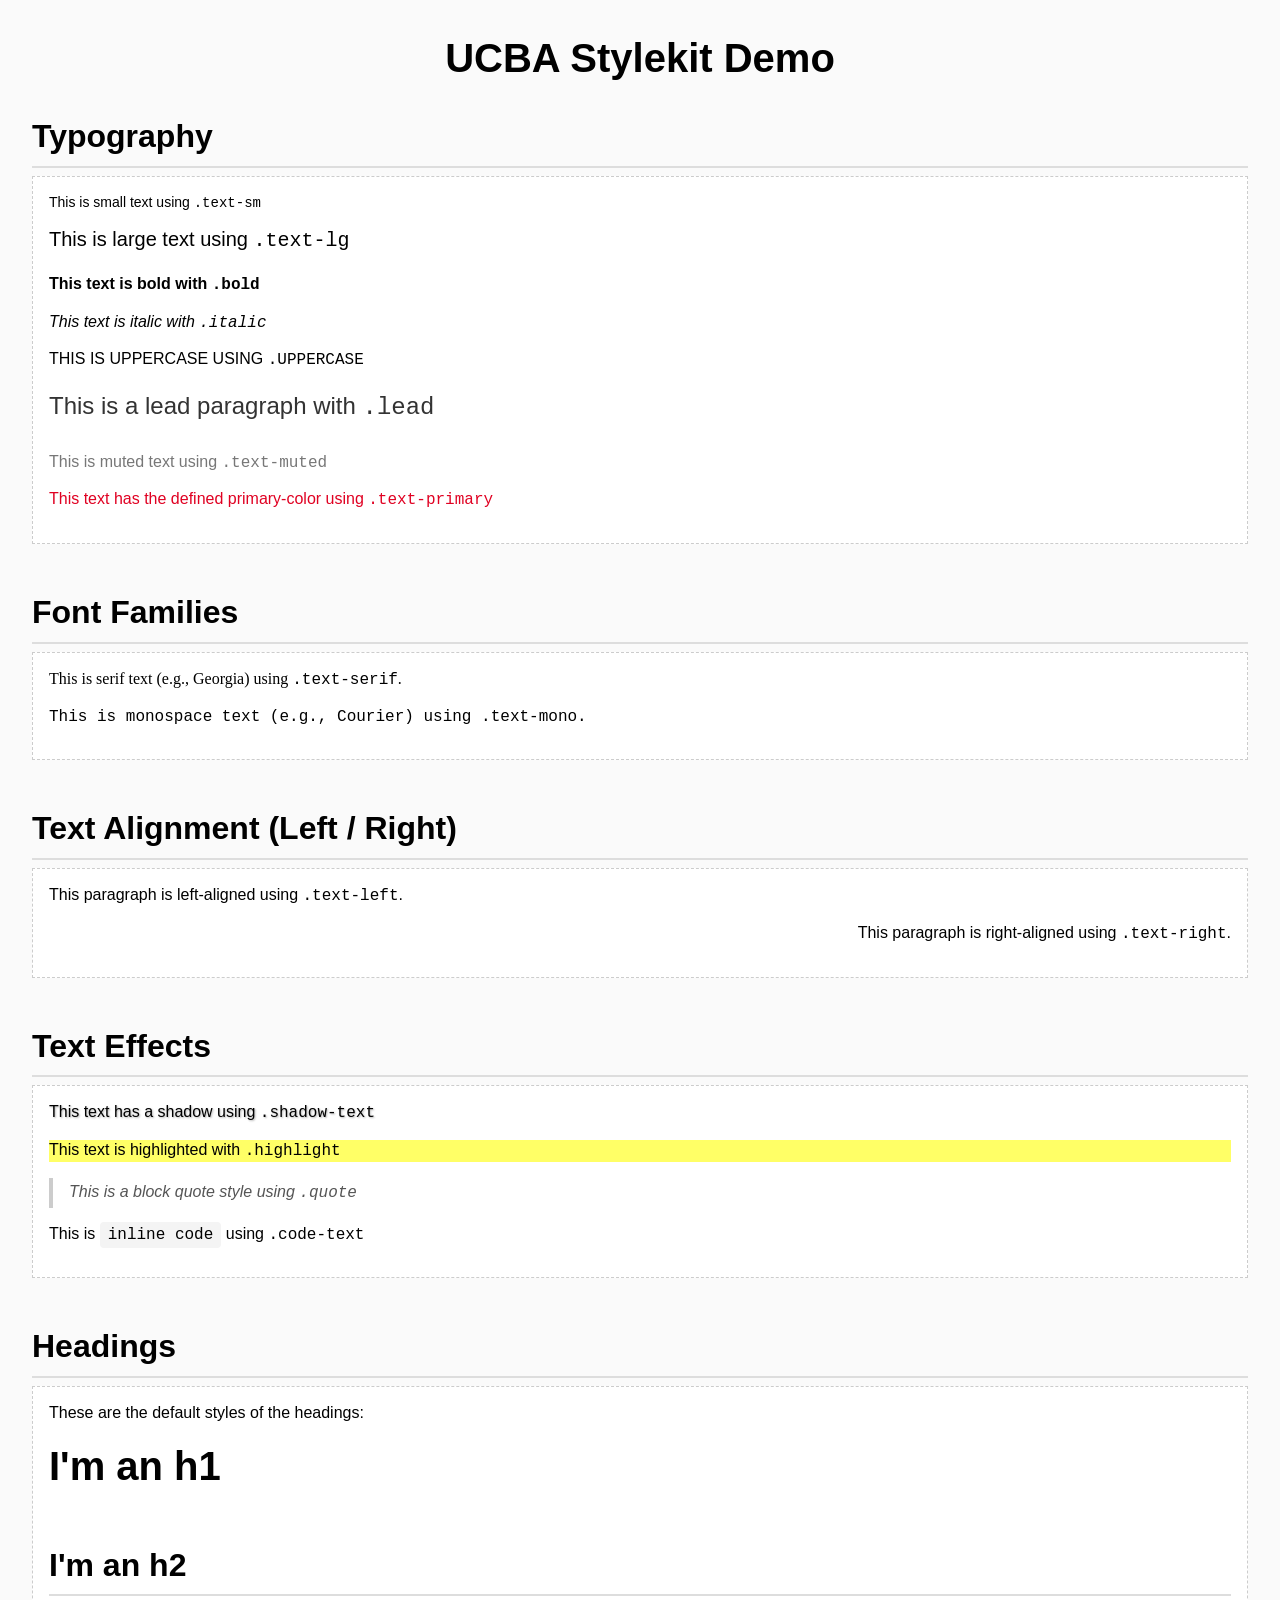
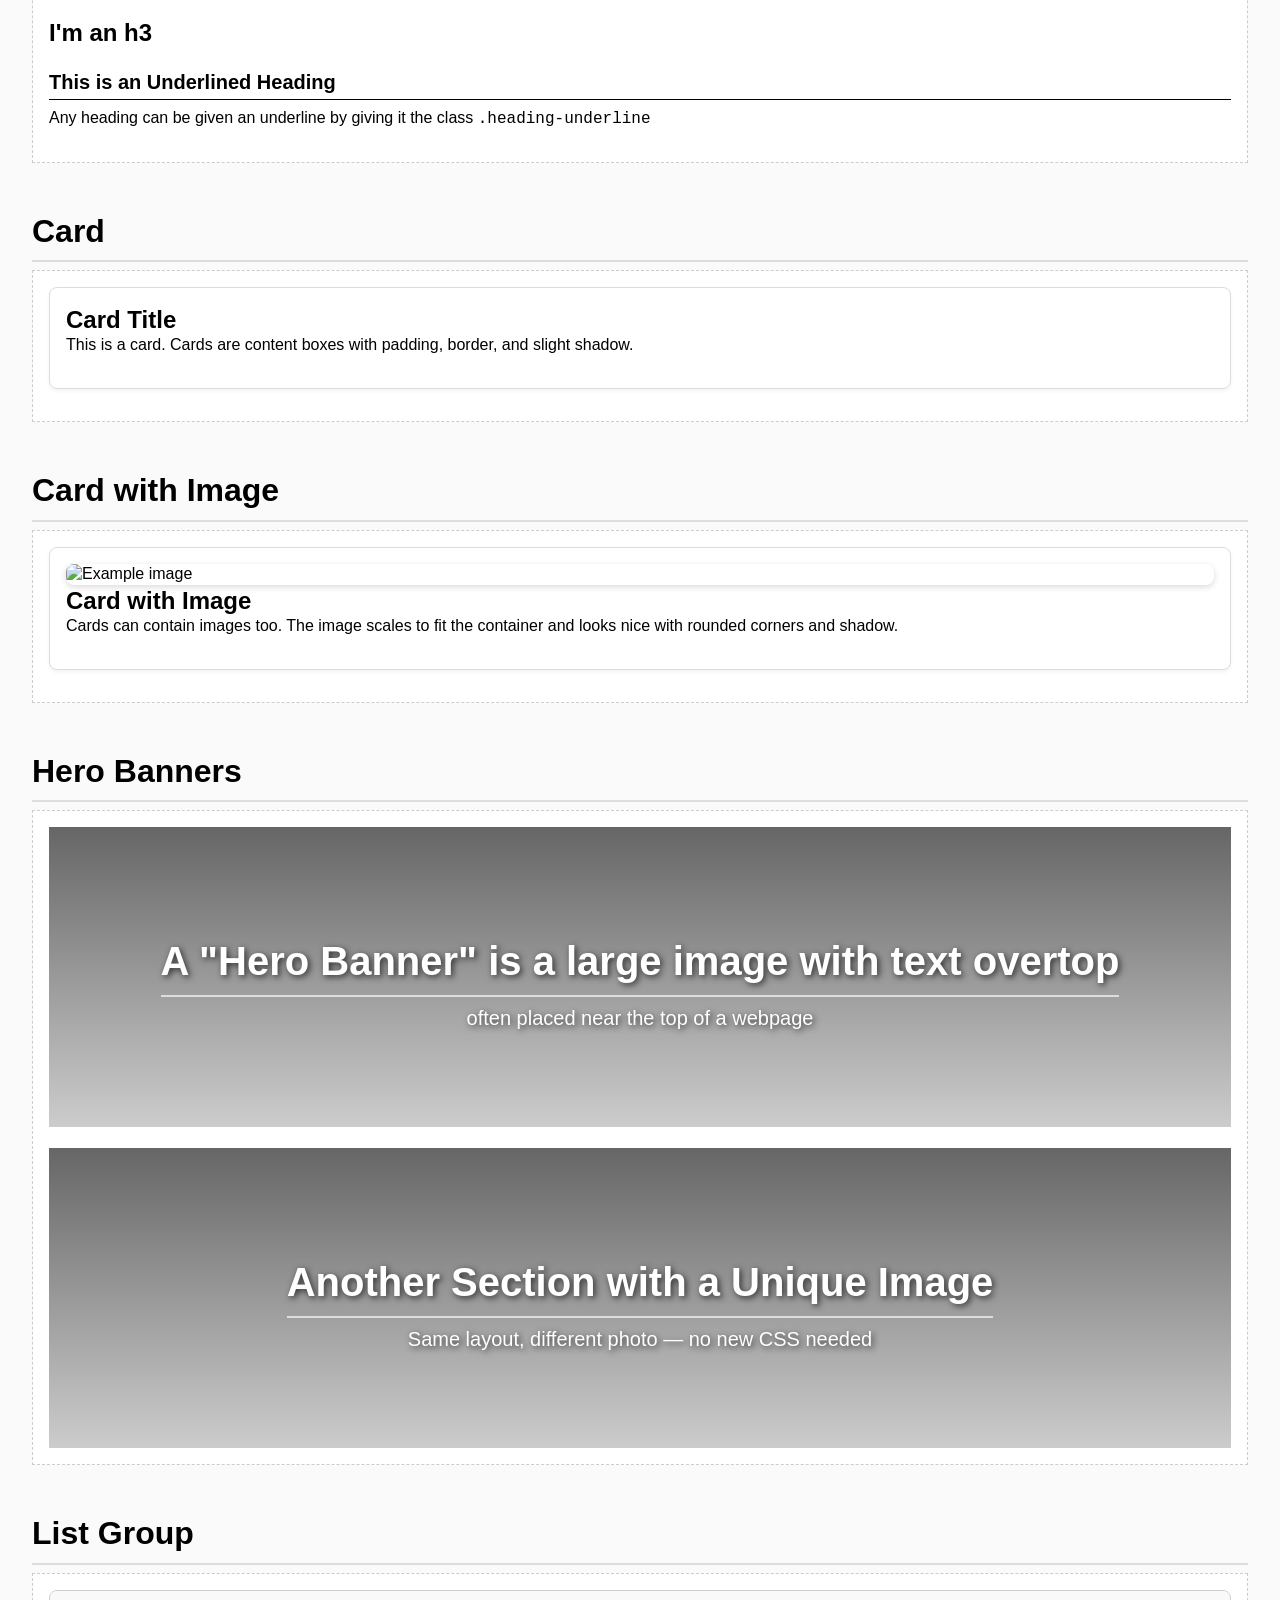
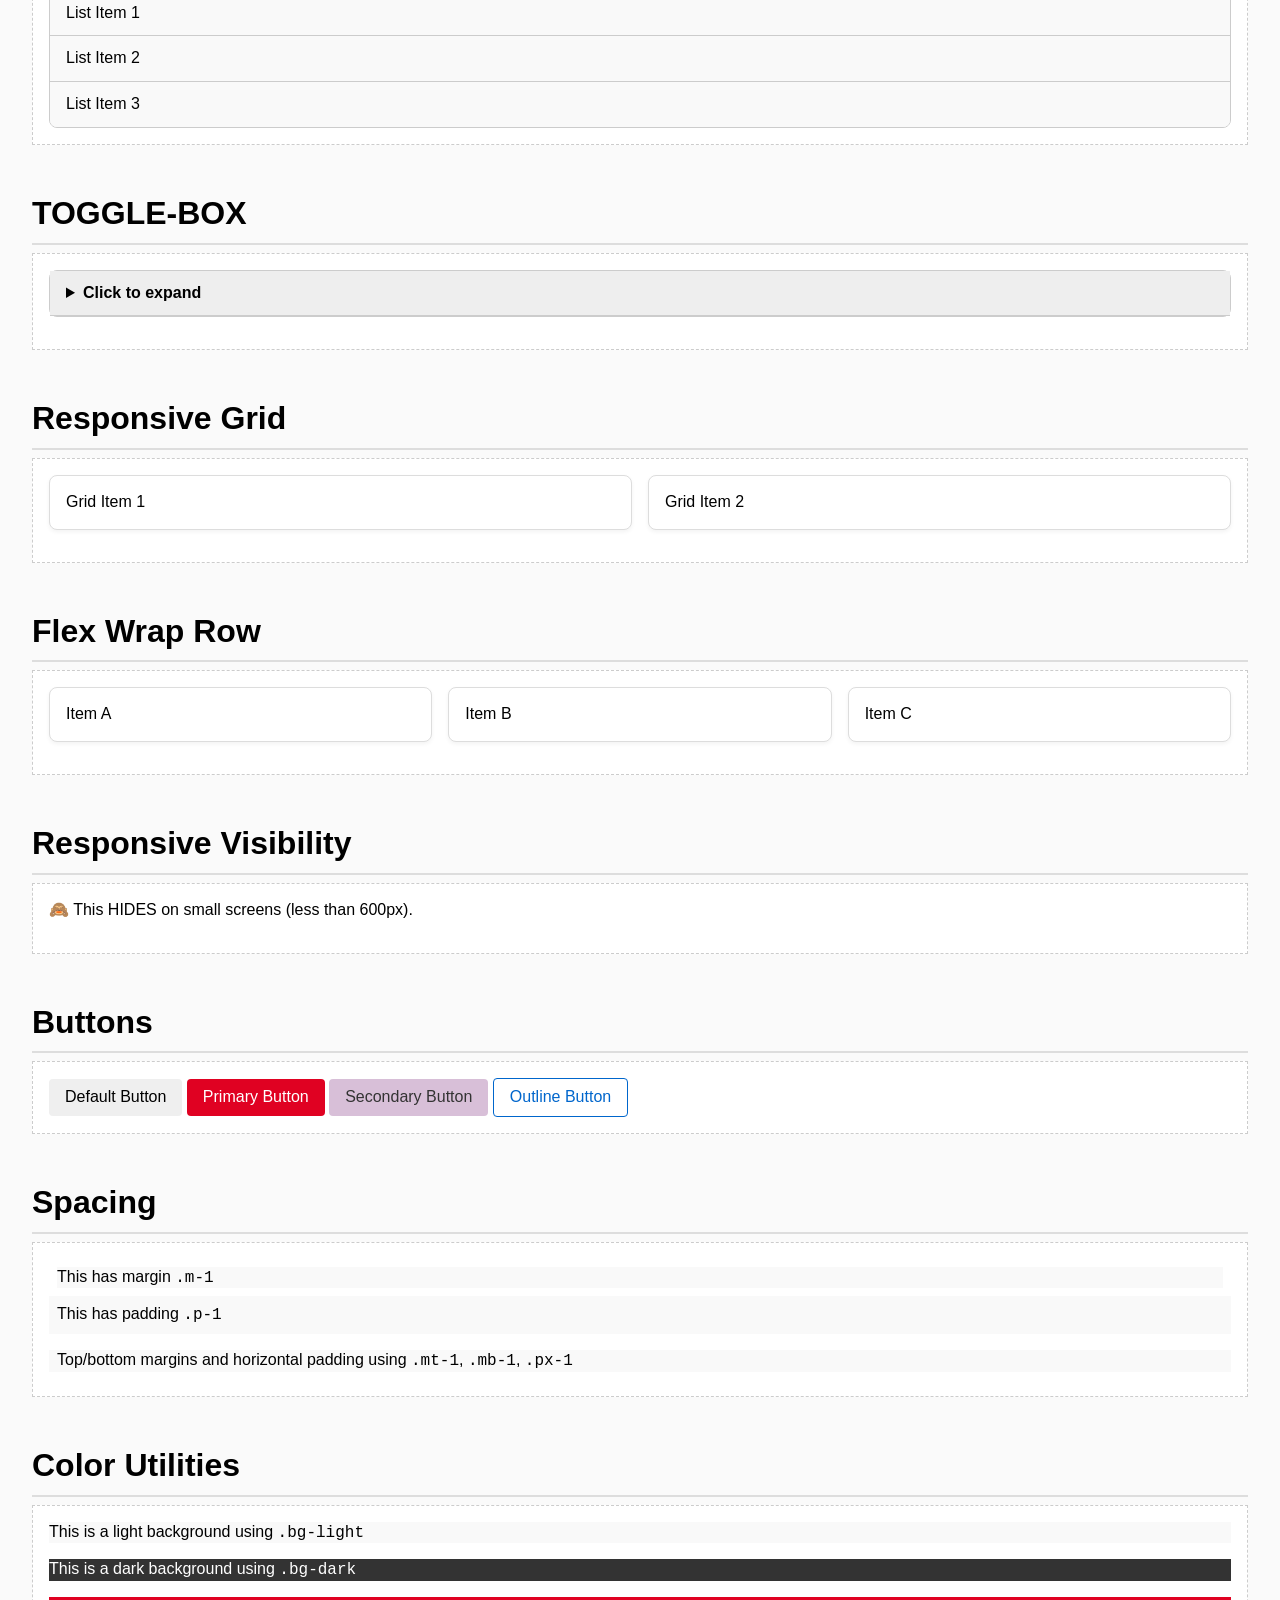
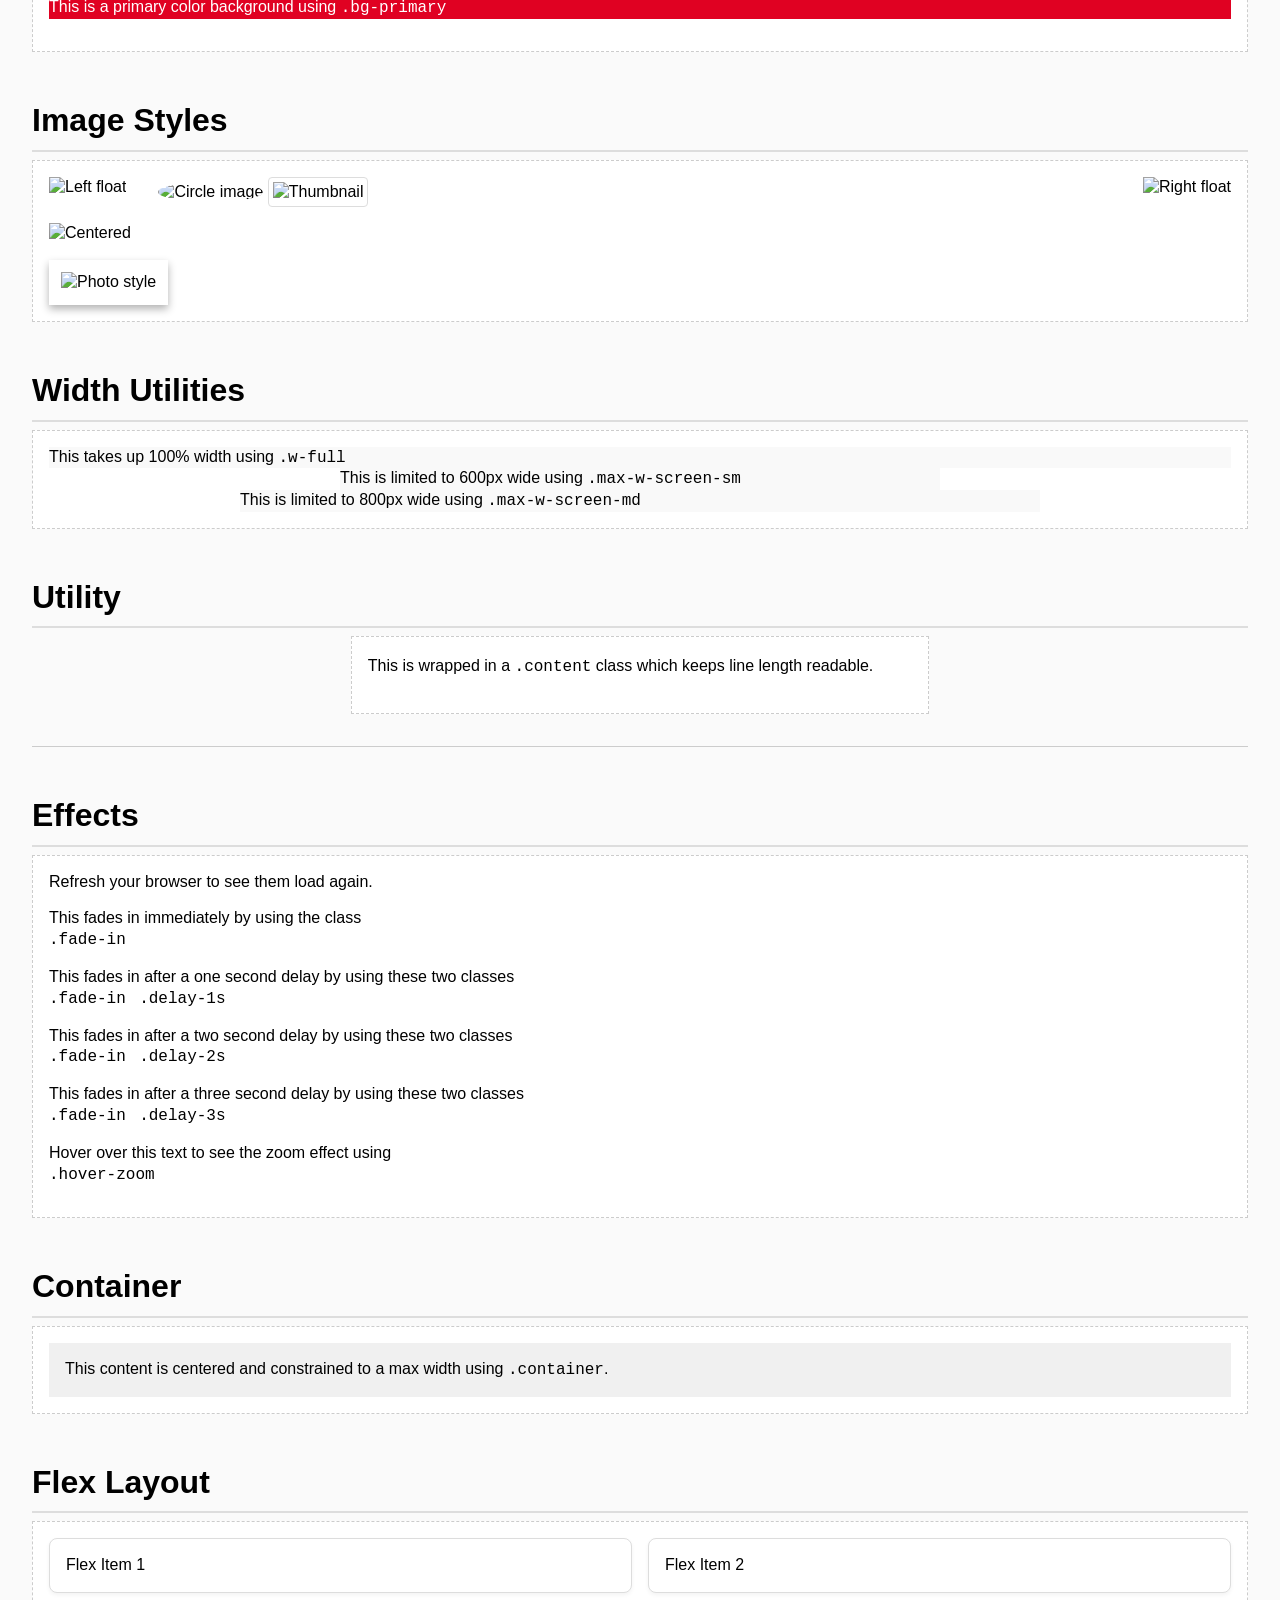
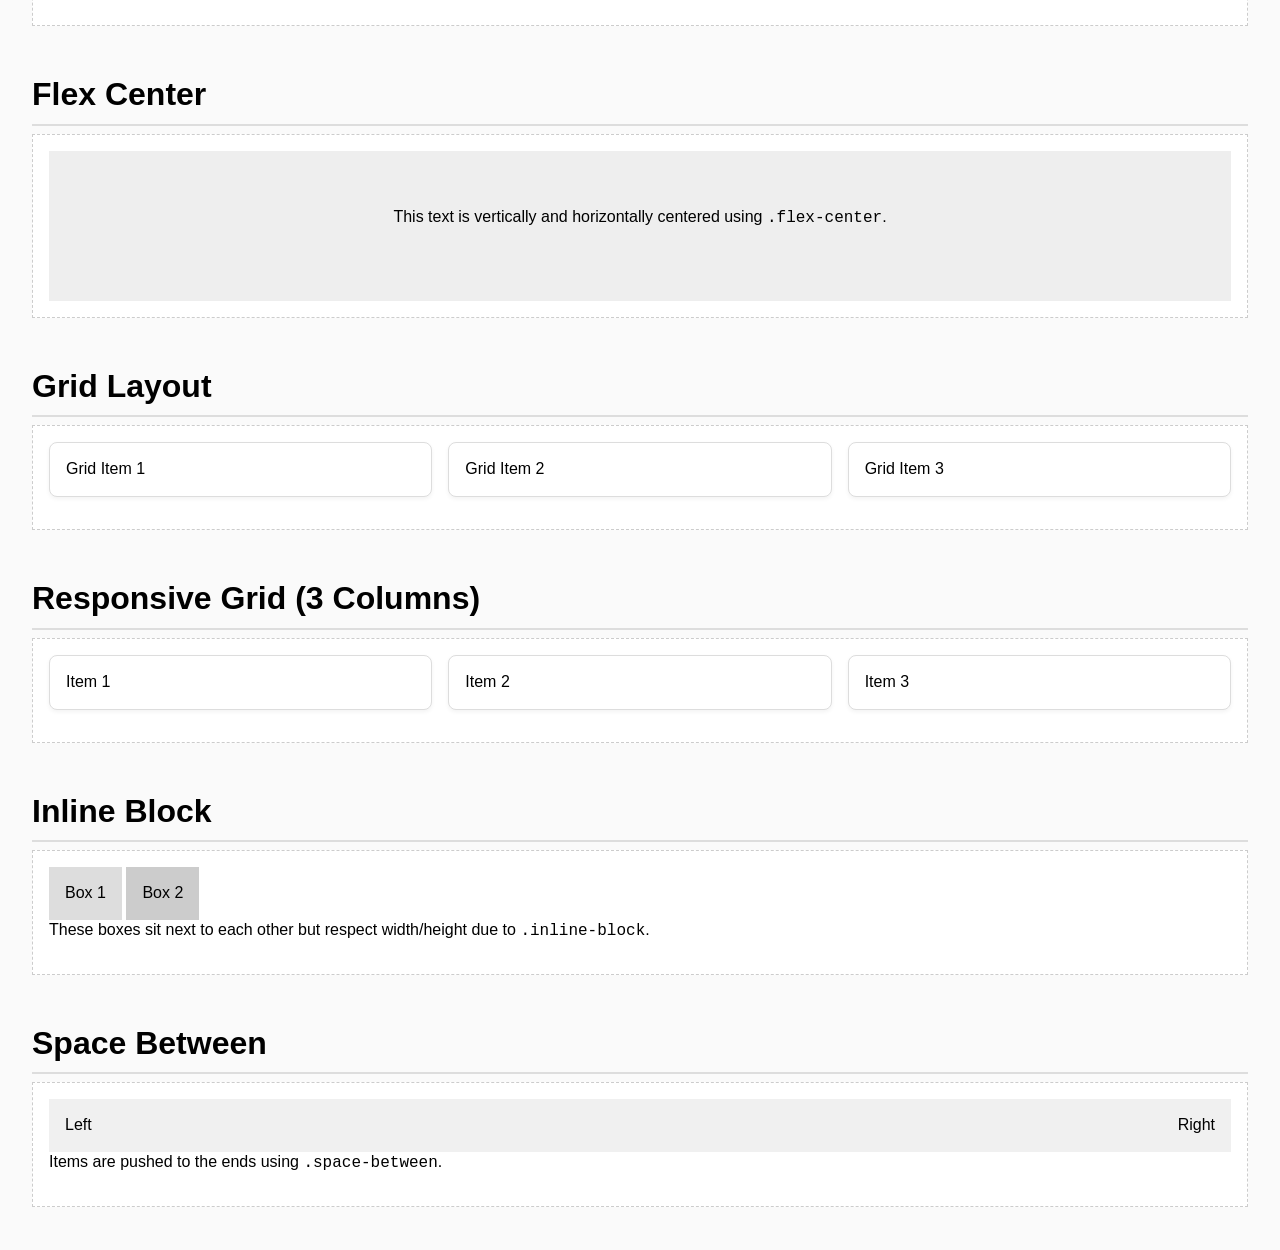
==== commit 78a8da92: "Reordered sections" ====
--- a/index.html
+++ b/index.html
@@ -34,7 +34,88 @@
 </head>
 
 <body>
-   <h1 class="heading text-center">UCBA Stylekit Demo</h1>
+   <h1 class="text-center">UCBA Stylekit Demo</h1>
+
+    <!-- TYPOGRAPHY -->
+    <section class="demo">
+      <h2>Typography</h2>
+      <div class="demo-block">
+
+         <p class="text-sm">This is small text using <code>.text-sm</code></p>
+         <p class="text-lg">This is large text using <code>.text-lg</code></p>
+         <p class="bold">This text is bold with <code>.bold</code></p>
+         <p class="italic">This text is italic with <code>.italic</code></p>
+         <p class="uppercase">This is uppercase using <code>.uppercase</code></p>
+         <p class="lead">This is a lead paragraph with <code>.lead</code></p>
+         <p class="text-muted">This is muted text using <code>.text-muted</code></p>
+         <p class="text-primary">This text has the defined primary-color using <code>.text-primary</code></p>
+
+      </div>
+   </section>
+
+   <section class="demo">
+      <h2>Font Families</h2>
+      <div class="demo-block">
+
+         <p class="text-serif">This is serif text (e.g., Georgia) using <code>.text-serif</code>.</p>
+         <p class="text-mono">This is monospace text (e.g., Courier) using <code>.text-mono</code>.</p>
+
+      </div>
+   </section>
+
+   <section class="demo">
+      <h2>Text Alignment (Left / Right)</h2>
+      <div class="demo-block">
+
+         <p class="text-left">This paragraph is <strong>left-aligned</strong> using <code>.text-left</code>.</p>
+         <p class="text-right">This paragraph is <strong>right-aligned</strong> using <code>.text-right</code>.</p>
+
+      </div>
+   </section>
+
+
+    <!-- TEXT EFFECTS -->
+    <section class="demo">
+      <h2>Text Effects</h2>
+      <div class="demo-block">
+
+         <p class="shadow-text">This text has a shadow using <code>.shadow-text</code></p>
+         <p class="highlight">This text is highlighted with <code>.highlight</code></p>
+         <p class="quote">This is a block quote style using <code>.quote</code></p>
+         <p>This is <span class="code-text">inline code</span> using <code>.code-text</code></p>
+
+      </div>
+   </section>
+
+
+
+   <section class="demo">
+      <h2>Headings</h2>
+      <div class="demo-block">
+         <p>These are the default styles of the headings:</p>
+
+         <h1>I'm an h1</h1>
+
+         <br><!-- ⬅︎ ignore this -->
+
+         <h2>I'm an h2</h2>
+
+         <br><!-- ⬅︎ ignore this -->
+         
+         <h3>I'm an h3</h3>
+
+         <br><!-- ⬅︎ ignore this -->
+
+         <h4 class="heading-underline">This is an Underlined Heading</h4>
+         <p>Any heading can be given an underline by giving it the class  <code>.heading-underline</code></p>
+
+
+      </div>
+   </section>
+
+
+
+
 
    <!-- CARD EXAMPLE -->
    <section class="demo">
@@ -67,21 +148,21 @@
       <h2>Hero Banners</h2>
       <div class="demo-block">
 
-   <section class="hero-banner" style="background-image: url('https://picsum.photos/id/1005/1600/900');">
-      <div class="hero-text">
-         <h2>A "Hero Banner" is a large image with text overtop</h2>
-         <p>often placed near the top of a webpage</p>
-      </div>
-   </section>
-
-   <br><!--  ⬅︎ Ignore this, it isn't part of the hero banners -->
-
-   <section class="hero-banner" style="background-image: url('https://picsum.photos/id/1018/1600/900');">
-      <div class="hero-text">
-         <h2>Another Section with a Unique Image</h2>
-         <p>Same layout, different photo — no new CSS needed</p>
-      </div>
-   </section>
+         <section class="hero-banner" style="background-image: url('https://picsum.photos/id/1005/1600/900');">
+            <div class="hero-text">
+               <h2>A "Hero Banner" is a large image with text overtop</h2>
+               <p>often placed near the top of a webpage</p>
+            </div>
+         </section>
+
+         <br><!-- ⬅︎ Ignore this, it isn't part of the hero banners -->
+
+         <section class="hero-banner" style="background-image: url('https://picsum.photos/id/1018/1600/900');">
+            <div class="hero-text">
+               <h2>Another Section with a Unique Image</h2>
+               <p>Same layout, different photo — no new CSS needed</p>
+            </div>
+         </section>
 
       </div>
    </section>
@@ -157,32 +238,7 @@
       </div>
    </section>
 
-   <!-- TYPOGRAPHY -->
-   <section class="demo">
-      <h2>Typography</h2>
-      <div class="demo-block">
-
-         <p class="text-sm">This is small text using <code>.text-sm</code></p>
-         <p class="text-lg">This is large text using <code>.text-lg</code></p>
-         <p class="bold">This text is bold with <code>.bold</code></p>
-         <p class="italic">This text is italic with <code>.italic</code></p>
-         <p class="uppercase">This is uppercase using <code>.uppercase</code></p>
-         <h3>This is a heading with <code>.heading</code></h3>
-         <p class="subheading">This is a subheading using <code>.subheading</code></p>
-         <p class="lead">This is a lead paragraph with <code>.lead</code></p>
-         <p class="text-muted">This is muted text using <code>.text-muted</code></p>
-         <p class="text-primary">This is primary-colored text using <code>.text-primary</code></p>
-
-      </div>
-   </section>
-
-   <!-- Heading Underline Example -->
-   <div class="demo-block">
-      <h3>Heading Underline Example</h3>
-      <h2 class="heading-underline">This is an Underlined Heading</h2>
-      <p>This heading uses the <code>.heading-underline</code> class to create a bold underline using <code>border-bottom</code>.</p>
-   </div>
-
+  
 
    <!-- BUTTONS -->
    <section class="demo">
@@ -209,35 +265,28 @@
       </div>
    </section>
 
-   <!-- COLORS -->
-   <section class="demo">
-      <h2>Color Utilities</h2>
-      <div class="demo-block">
-
-         <p class="bg-light">This is a light background using <code>.bg-light</code></p>
-         <p class="bg-dark">This is a dark background using <code>.bg-dark</code></p>
-         <p class="bg-primary">This is a primary color background using <code>.bg-primary</code></p>
-
-      </div>
-   </section>
-
-   <!-- TEXT EFFECTS -->
-   <section class="demo">
-      <h2>Text Effects</h2>
-      <div class="demo-block">
-
-         <p class="shadow-text">This text has a shadow using <code>.shadow-text</code></p>
-         <p class="highlight">This text is highlighted with <code>.highlight</code></p>
-         <p class="quote">This is a block quote style using <code>.quote</code></p>
-         <p>This is <span class="code-text">inline code</span> using <code>.code-text</code></p>
-
-      </div>
-   </section>
+
+
+  
+
+
+      <!-- COLORS -->
+      <section class="demo">
+         <h2>Color Utilities</h2>
+         <div class="demo-block">
+   
+            <p class="bg-light">This is a light background using <code>.bg-light</code></p>
+            <p class="bg-dark">This is a dark background using <code>.bg-dark</code></p>
+            <p class="bg-primary">This is a primary color background using <code>.bg-primary</code></p>
+   
+         </div>
+      </section>
 
    <!-- IMAGE STYLES -->
    <section class="demo">
       <h2>Image Styles</h2>
       <div class="demo-block">
+
          <img src="https://picsum.photos/100" class="img-circle" alt="Circle image">
          <img src="https://picsum.photos/100" class="img-thumbnail" alt="Thumbnail">
          <img src="https://picsum.photos/100" class="img-left" alt="Left float">
@@ -252,6 +301,7 @@
    <section class="demo">
       <h2>Width Utilities</h2>
       <div class="demo-block">
+
          <div class="w-full bg-light">This takes up 100% width using <code>.w-full</code></div>
          <div class="max-w-screen-sm bg-light">This is limited to 600px wide using <code>.max-w-screen-sm</code></div>
          <div class="max-w-screen-md bg-light">This is limited to 800px wide using <code>.max-w-screen-md</code></div>
@@ -291,16 +341,7 @@
       </div>
    </section>
 
-   <section class="demo">
-      <h2>Headings</h2>
-      <div class="demo-block">
-
-         <h1>I'm an h1</h1>
-         <h2>I'm an h2</h2>
-         <h3>I'm an h3</h3>
-
-      </div>
-   </section>
+
 
    <section class="demo">
       <h2>Container</h2>
@@ -391,26 +432,6 @@
    </section>
 
 
-   <section class="demo">
-      <h2>Text Alignment (Left / Right)</h2>
-      <div class="demo-block">
-
-         <p class="text-left">This paragraph is <strong>left-aligned</strong> using <code>.text-left</code>.</p>
-         <p class="text-right">This paragraph is <strong>right-aligned</strong> using <code>.text-right</code>.</p>
-
-      </div>
-   </section>
-
-
-   <section class="demo">
-      <h2>Font Families</h2>
-      <div class="demo-block">
-
-         <p class="text-serif">This is serif text (e.g., Georgia) using <code>.text-serif</code>.</p>
-         <p class="text-mono">This is monospace text (e.g., Courier) using <code>.text-mono</code>.</p>
-
-      </div>
-   </section>
 
 
 </body>
--- a/ucba-stylekit-v5.css
+++ b/ucba-stylekit-v5.css
@@ -16,69 +16,58 @@
   --font-h4: 1.25rem;        /* 20px */
 }
 
+
 /* Heading Defaults */
 h1 {
   font-size: var(--font-h1);
   font-weight: bold;
-  line-height: 1.2;
-  margin-bottom: 0.5rem;
+  /* line-height: 1.2; */
+  /* margin-bottom: 0.5rem; */
 }
 
 h2 {
   font-size: var(--font-h2);
   font-weight: bold;
-  line-height: 1.3;
-  margin-bottom: 0.5rem;
+  /* line-height: 1.3; */
+  /* margin-bottom: 0.5rem; */
 }
 
 h3 {
   font-size: var(--font-h3);
   font-weight: bold;
-  margin-bottom: 0.5rem;
+  /* margin-bottom: 0.5rem; */
 }
 
 h4 {
   font-size: var(--font-h4);
   font-weight: bold;
-  margin-bottom: 0.5rem;
+  /* margin-bottom: 0.5rem; */
 }
 
 
 /* ===================================
    UCBA Stylekit CSS
-   Created by: Eric Anderson
+   Created by: Professor Eric Anderson
    Title: Professor at the University of Cincinnati
    GitHub: https://github.com/prof-anderson-uc
-   Last Updated: April 9, 2025
-   Note: Designed to be used AFTER a reset.css
+   Note: Designed to be used AFTER reset.css
    =================================== */
 
 /* === Base Reset Overrides === */
 
 /* Restore useful body defaults removed by reset.css */
 body {
-   line-height: 1.4;  
+   /* line-height: 1.4;   */
    /* background-color: #fff; */
    /* color: #000; */
  }
  
  /* Restore list style for normal lists (not list-groups) */
- ul:not(.list-group), ol:not(.list-group) {
+ ul:not(.list-group), 
+ ol:not(.list-group) {
    list-style: disc;
    margin-left: 1.5rem;
  }
- 
- /* Restore heading spacing if reset removed it */
- /* h1, h2, h3, h4, h5, h6 {
-   margin-bottom: 0.5rem;
-   font-weight: bold;
-   line-height: 1.2;
- } */
- 
- /* Restore default spacing for paragraphs */
- /* p {
-   margin-bottom: 1rem;
- } */
  
  /* Reintroduce quotes for blockquotes if reset removed them */
  blockquote:before, blockquote:after,
@@ -134,6 +123,7 @@
    display: inline-block; /* keep inline but allow width/height */
  }
  
+ 
  /* === Typography === */
  
  /* Smaller font size */
@@ -166,17 +156,7 @@
    text-transform: uppercase;
  }
  
- /* Large bold heading */
- .heading {
-   font-size: 2rem;       /* ~32px */
-   font-weight: bold;
- }
- 
- /* Subheading with lighter color */
- .subheading {
-   font-size: 1.5rem;     /* ~24px */
-   color: #555;           /* dark gray */
- }
+ 
  
  /* Larger paragraph text */
  .lead {
@@ -188,20 +168,20 @@
  
  /* Subtle text shadow */
  .shadow-text {
-   text-shadow: 1px 1px 2px rgba(0,0,0,0.1);
+   text-shadow: 1px 1px 2px rgba(0,0,0,0.3);
  }
  
  /* Yellow highlight */
  .highlight {
-   background-color: yellow;
+   background-color: rgba(255, 255, 0, 0.6);
  }
  
  /* Blockquote-style callout */
  .quote {
-   font-style: italic;
+   /* font-style: italic; */
    border-left: 4px solid #ccc;
-   padding-left: 1rem;
-   color: #555;
+   padding: 0.25rem 1rem;
+   /* color: #555; */
    margin: 1rem 0;
  }
  
@@ -213,15 +193,27 @@
    border-radius: 0.25rem;
  }
  
+
  /* === Spacing === */
  
  /* Margin utilities */
- .m-1 { margin: 0.5rem; }
- .mt-1 { margin-top: 0.5rem; }
- .mb-1 { margin-bottom: 0.5rem; }
+.m-1 { 
+   margin: 0.5rem; 
+}
+
+.mt-1 { 
+   margin-top: 0.5rem;
+}
+
+.mb-1 {
+   margin-bottom: 0.5rem;
+}
  
  /* Padding utilities */
- .p-1 { padding: 0.5rem; }
+ .p-1 {
+   padding: 0.5rem;
+}
+
  .px-1 {
    padding-left: 0.5rem;
    padding-right: 0.5rem;
@@ -230,7 +222,9 @@
  /* === Colors === */
  
  /* Light background */
- .bg-light { background-color: #f9f9f9; }
+ .bg-light {
+   background-color: #f9f9f9;
+}
  
  /* Dark background with white text */
  .bg-dark {
@@ -238,7 +232,7 @@
    color: white;
  }
  
- /* Blue background and white text */
+ /* Primary color background and white text */
  
 .bg-primary {
   background-color: var(--color-primary);
@@ -247,7 +241,9 @@
 
  
  /* Muted gray text */
- .text-muted { color: #888; }
+ .text-muted {
+   color: #888;
+}
  
  /* Primary brand color text */
  
@@ -268,7 +264,7 @@
    border-radius: 0.25rem; /* rounded corners */
  }
  
- /* Solid blue button */
+ /* Primary color button */
  
 .btn-primary {
   background-color: var(--color-primary);
@@ -276,7 +272,7 @@
 }
 
  
- /* Gray button */
+ /* Secondary color button */
  
 .btn-secondary {
   background-color: var(--color-secondary);
@@ -291,6 +287,7 @@
    color: #0066cc;
  }
  
+
  /* === Cards === */
  
  /* Box with border, padding, and shadow */
@@ -330,7 +327,7 @@
  /* Hover effect */
  .list-group-item:hover {
    background-color: #e6f0ff;
-   cursor: pointer;
+   /* cursor: pointer; */
  }
  
  /* === Images === */
@@ -412,9 +409,9 @@
  
  /* Narrow content block */
  .content {
-   max-width: 65ch;       /* ~65 characters line length */
+   max-width: 65ch;   /* ~65 characters line length */
    margin: 0 auto;
-   line-height: 1.6;      /* readable spacing */
+   line-height: 1.6;  /* readable spacing */
  }
  
  /* Horizontal divider */
@@ -533,8 +530,8 @@
 .italic { font-style: italic; }
 
 /* Font size helpers */
-.text-sm { font-size: 0.875rem; }     /* Slightly smaller text */
-.text-lg { font-size: 1.25rem; }      /* Slightly larger text */
+.text-sm { font-size: 0.875rem; }  /* Slightly smaller text */
+.text-lg { font-size: 1.25rem; }   /* Slightly larger text */
 .lead { font-size: 1.5rem; line-height: 1.6; } /* Great for intro paragraphs */
 
 /* Font family options */
@@ -556,28 +553,30 @@
 /* Underline-style heading */
 .heading-underline {
   /* display: inline-block; */
-  border-bottom: 1px solid #0055aa;
+  border-bottom: 1px solid black;
   padding-bottom: 0.25rem;
   margin-bottom: 0.5rem;
 }
 
 
 
+ /* === Hero Banner === */
+ /* Normally you'd add the image with background-image: in the CSS. 
+    For this example we're adding the image with the style= attribute in the HTML. It's done this way so you can have more than one hero banner on a page that have different images. */
+
 .hero-banner {
+   height: 300px; /* Sets the height of the hero banner */
    position: relative;
-   height: 50vh;
    display: flex;
    align-items: center;
    justify-content: center;
    text-align: center;
-   color: white;
- 
    background-size: cover;
    background-position: center;
    background-repeat: no-repeat;
  }
  
- /* Add a dark gradient overlay */
+ /* Adds a dark gradient to darken the image */
  .hero-banner::before {
    content: "";
    position: absolute;
@@ -593,14 +592,17 @@
    max-width: 90%;
    padding: 1rem;
    text-shadow: 2px 2px 6px rgba(0, 0, 0, 0.7);
- }
- 
+   color: white; /* Color of text inside hero banner */
+ }
+ 
+  /* Hero banner <h2> text */
  .hero-text h2 {
-   font-size: 2.5rem;
-   margin-bottom: 0.5rem;
- }
- 
+   font-size: 2.5rem; /* Size of the <h2> text */
+   margin-bottom: 0.5rem; /* Space below the <h2> */
+ }
+ 
+ /* Hero banner paragraph text */
  .hero-text p {
-   font-size: 1.25rem;
+   font-size: 1.25rem; /* Size of <p> text */
  }
  
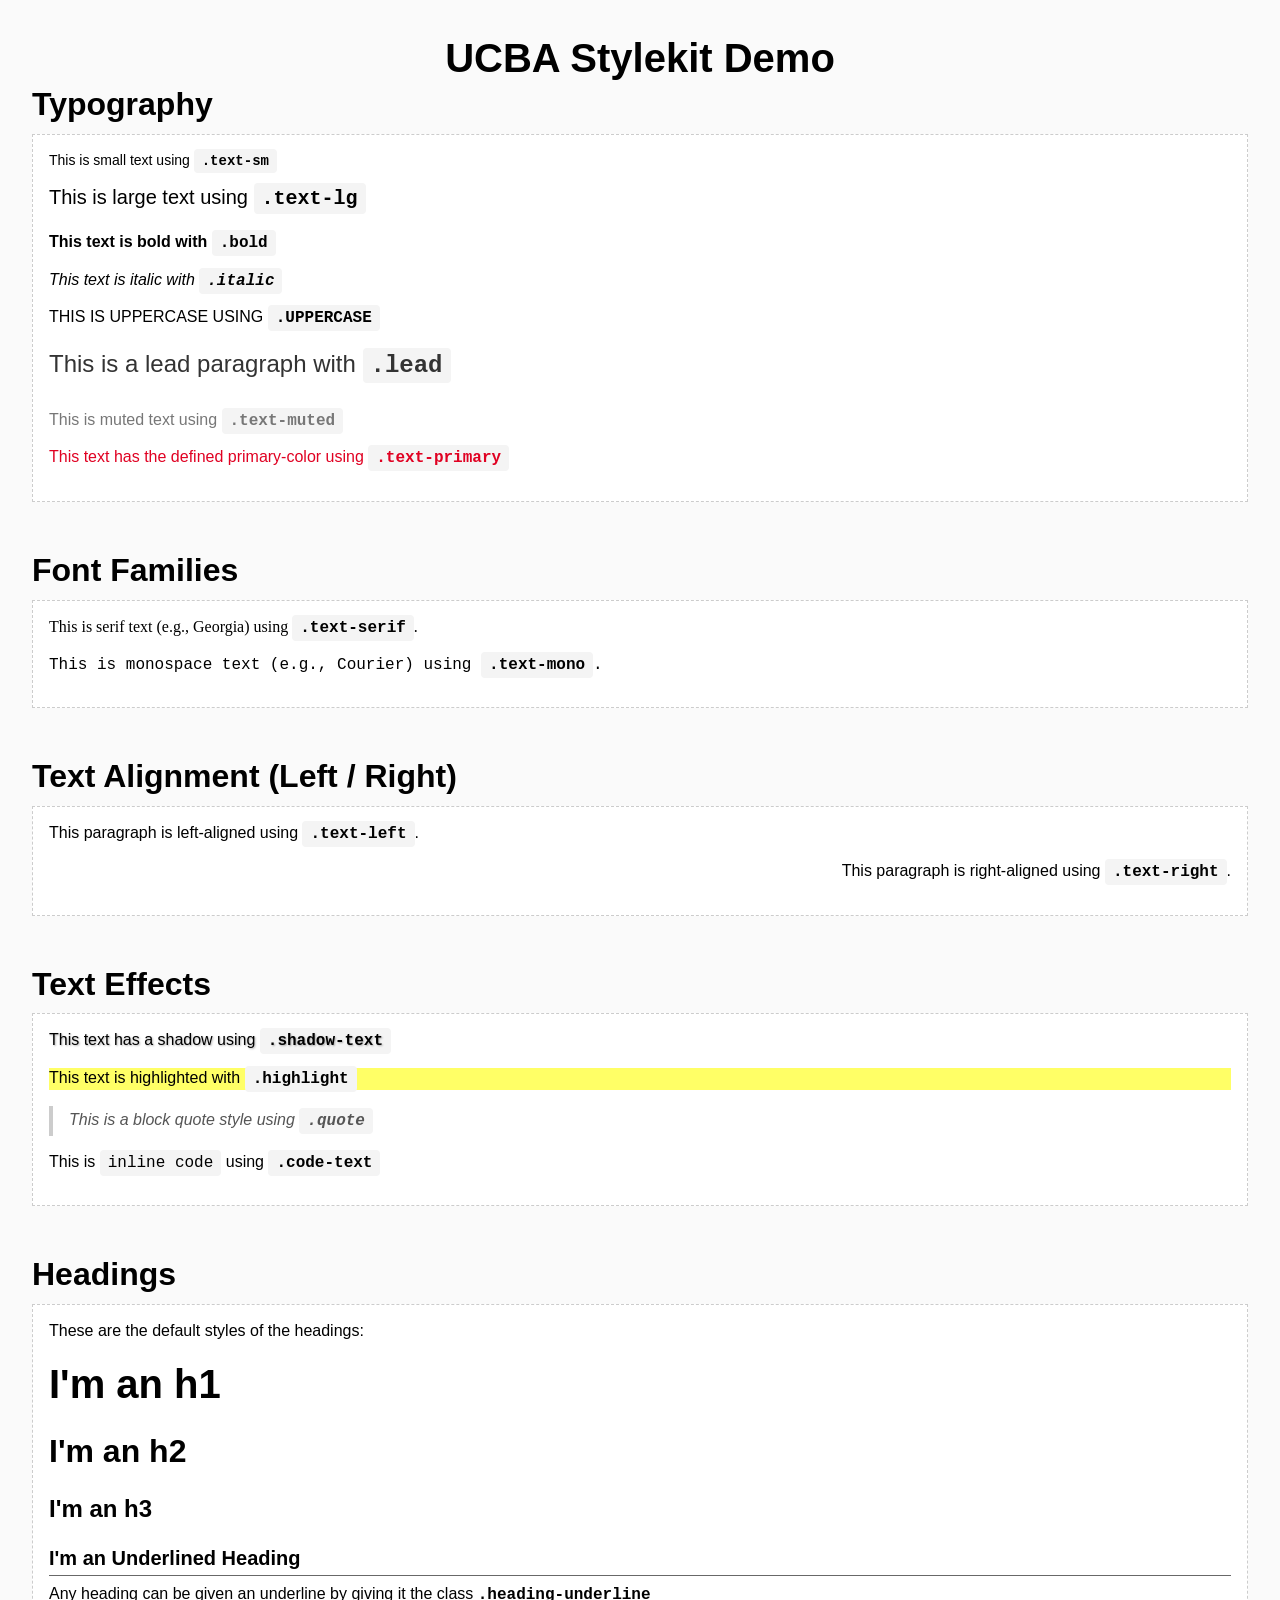
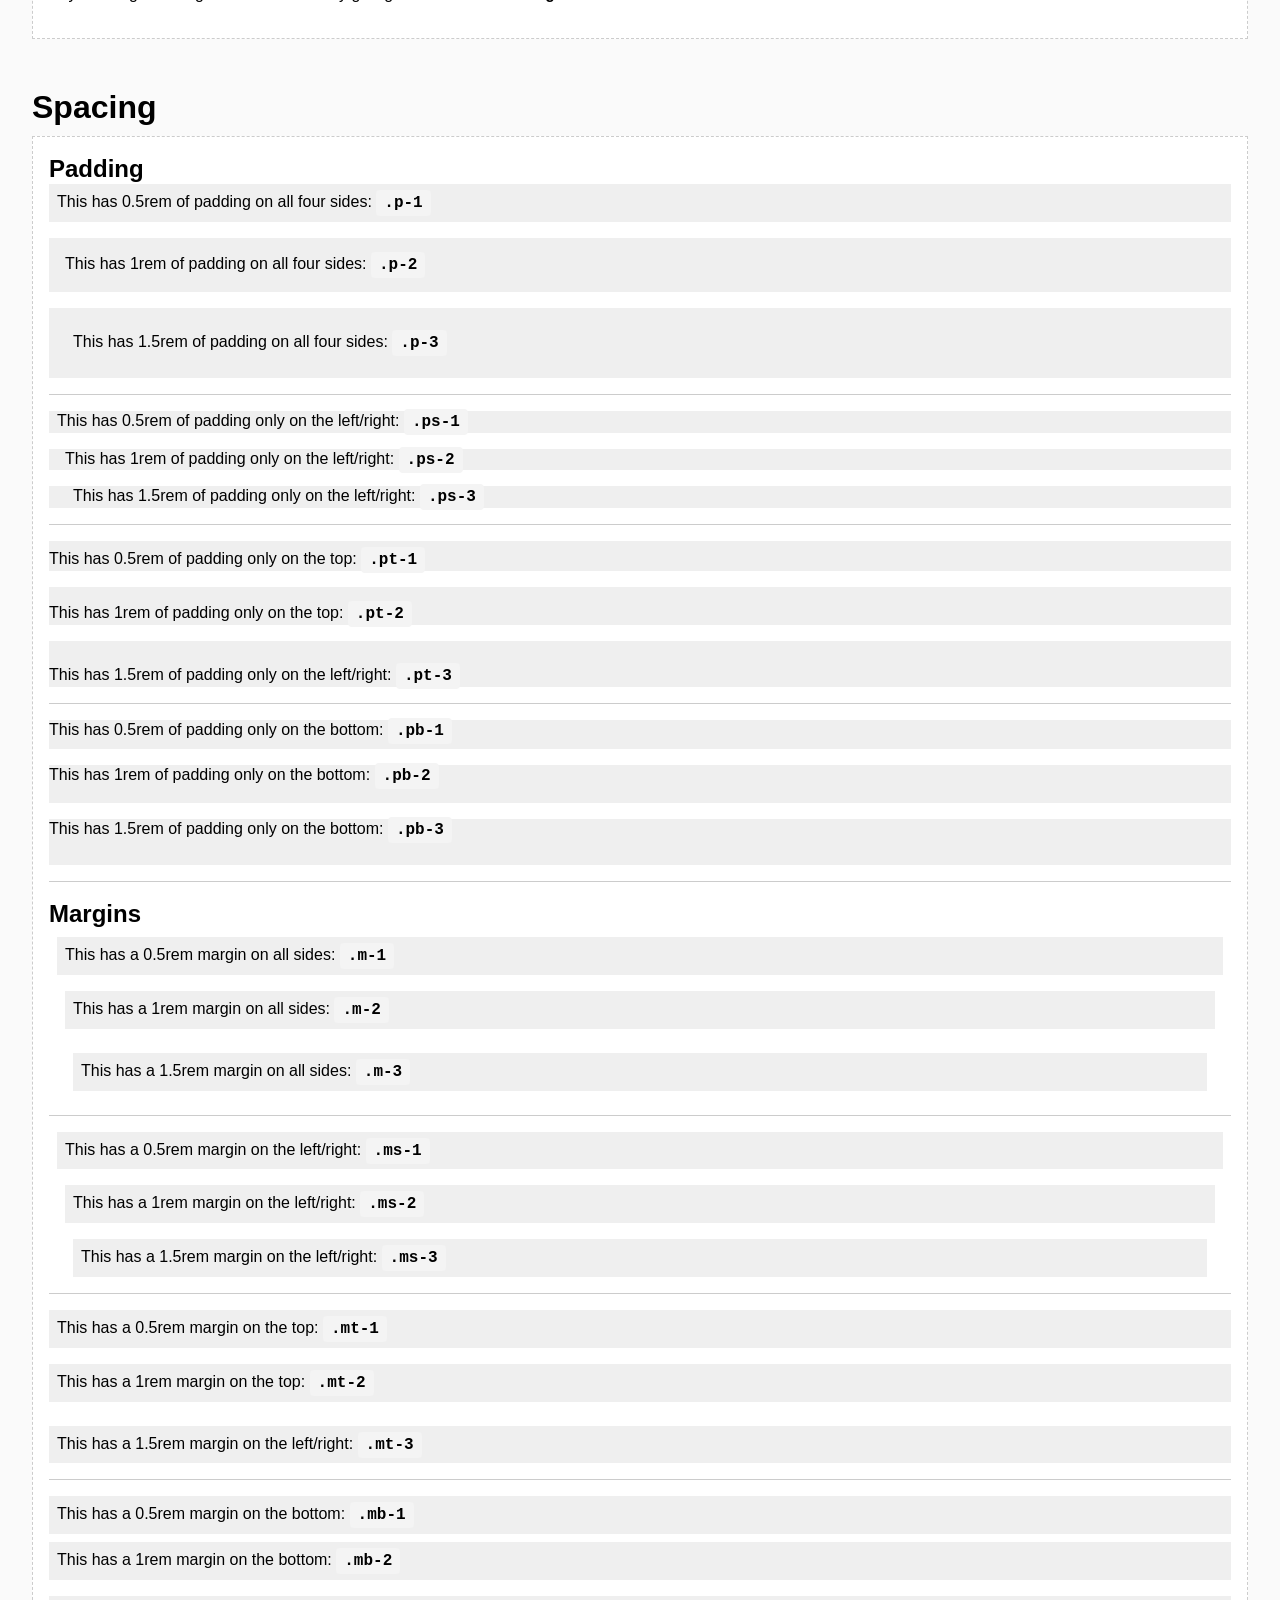
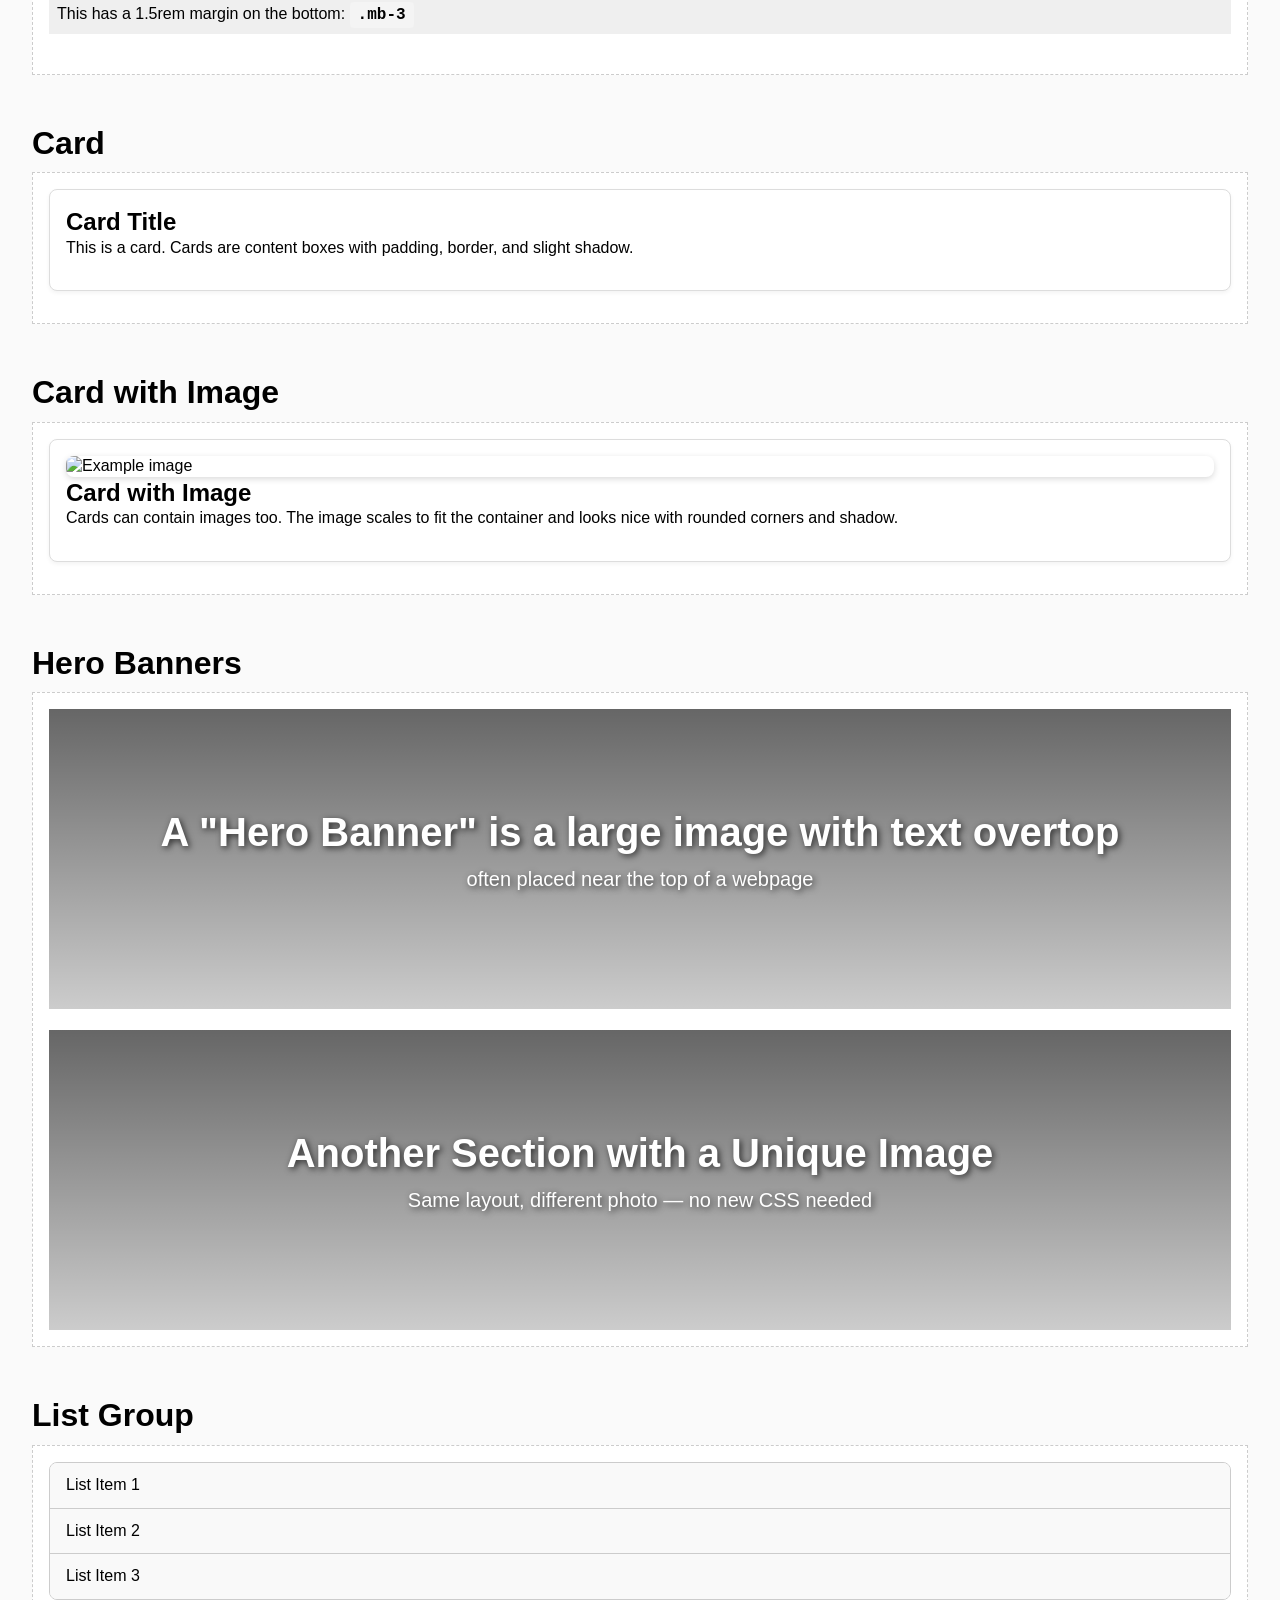
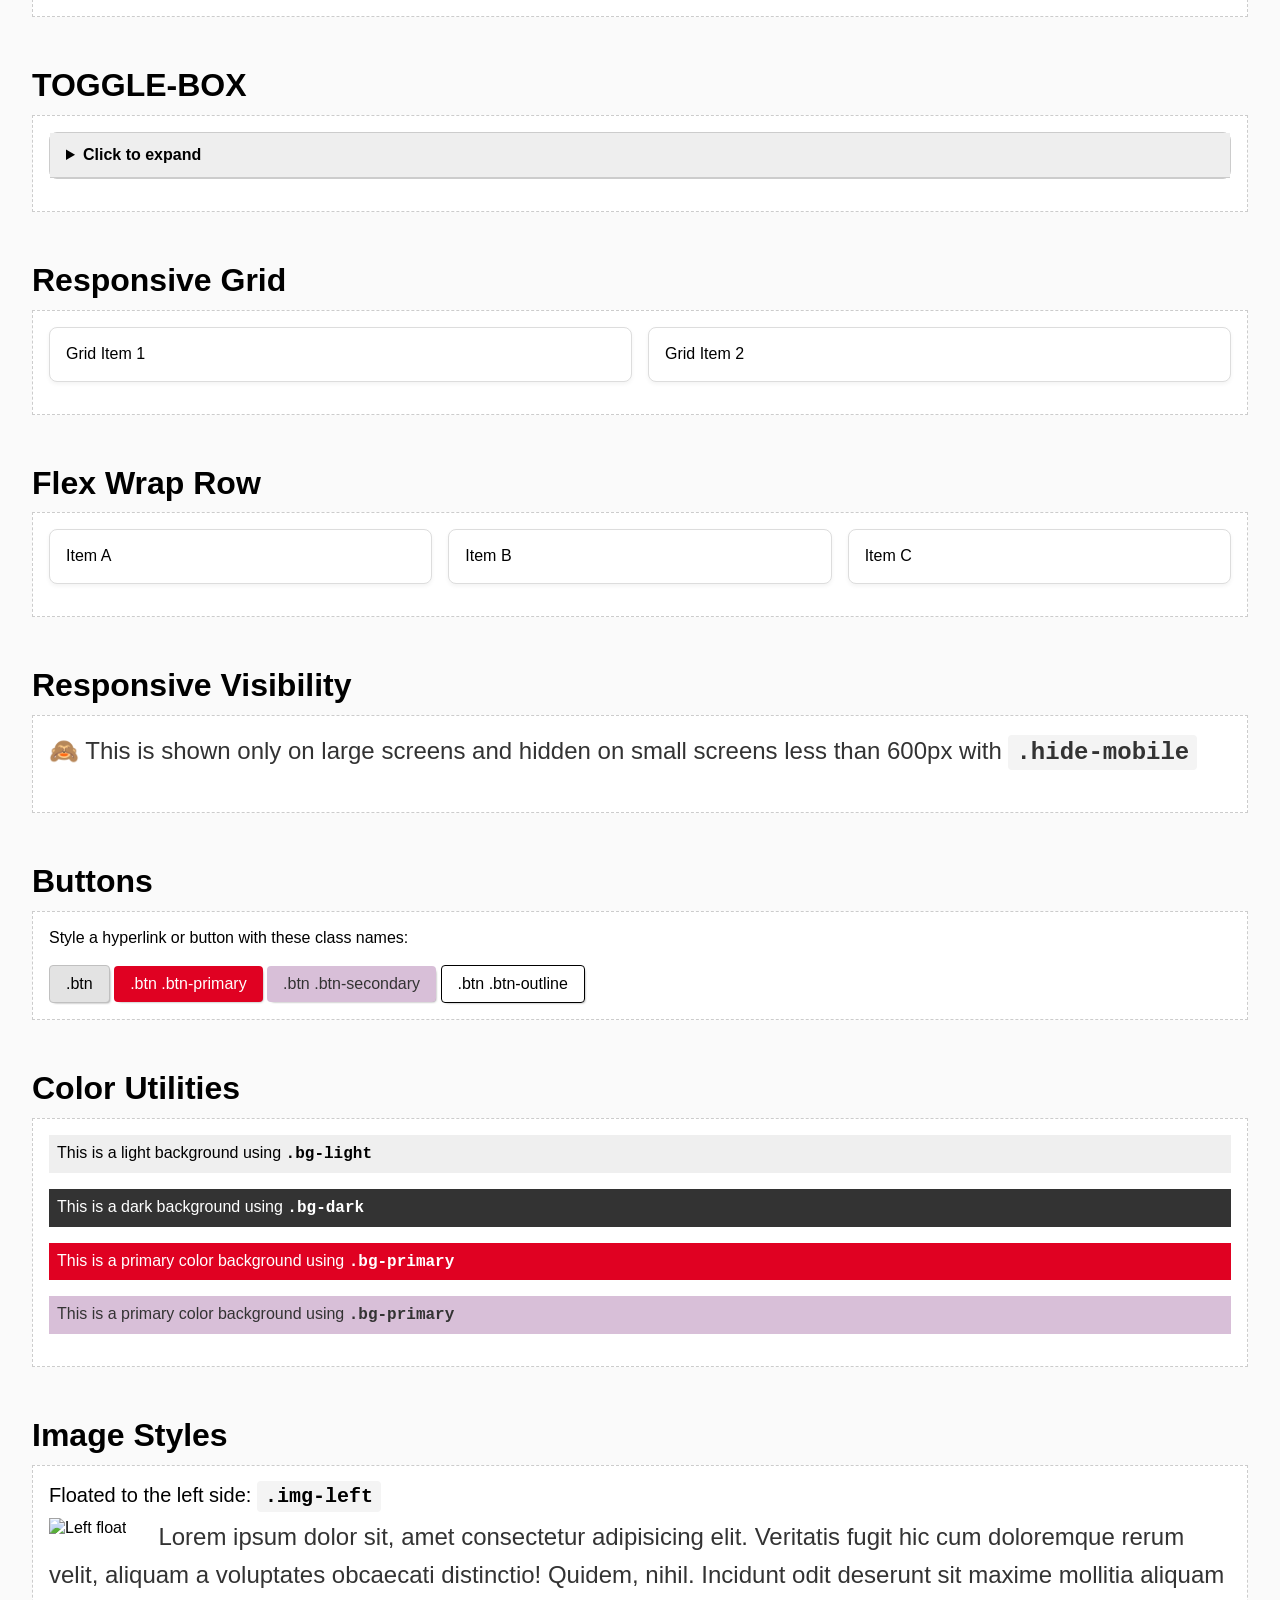
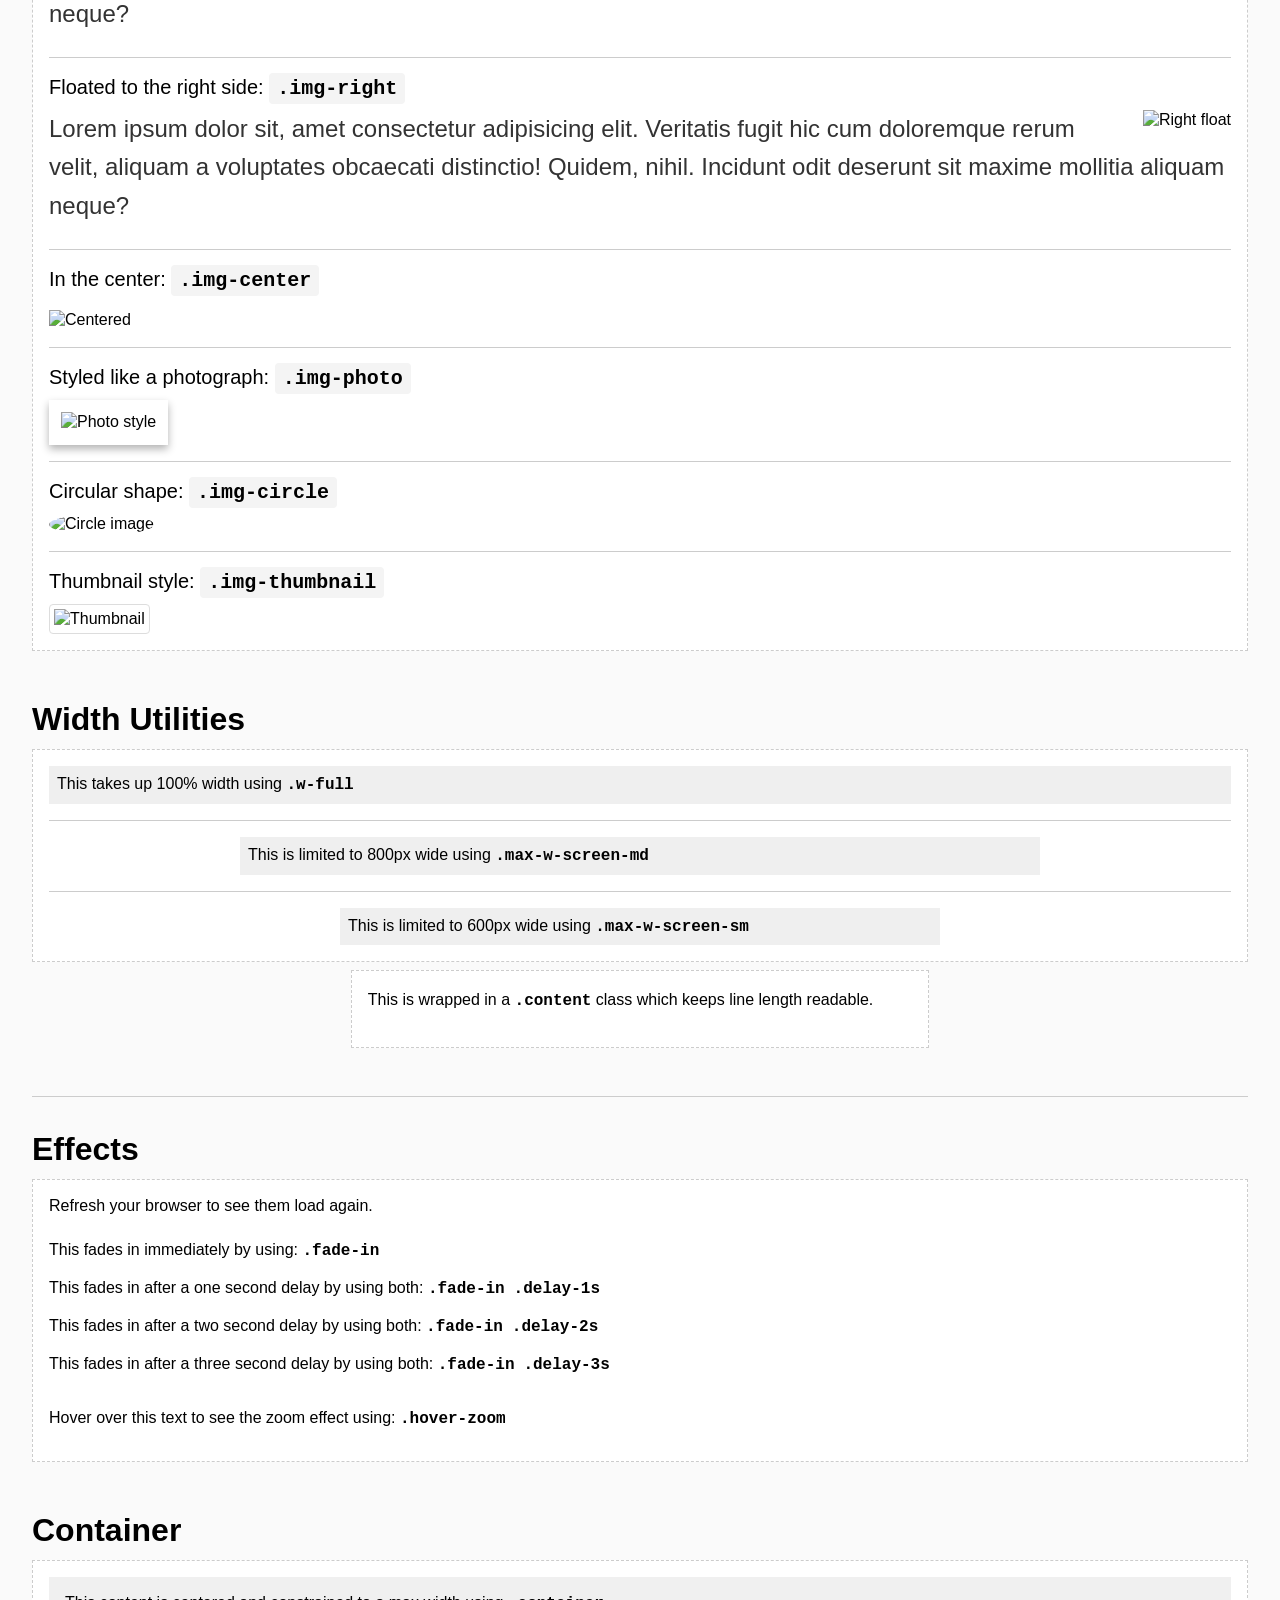
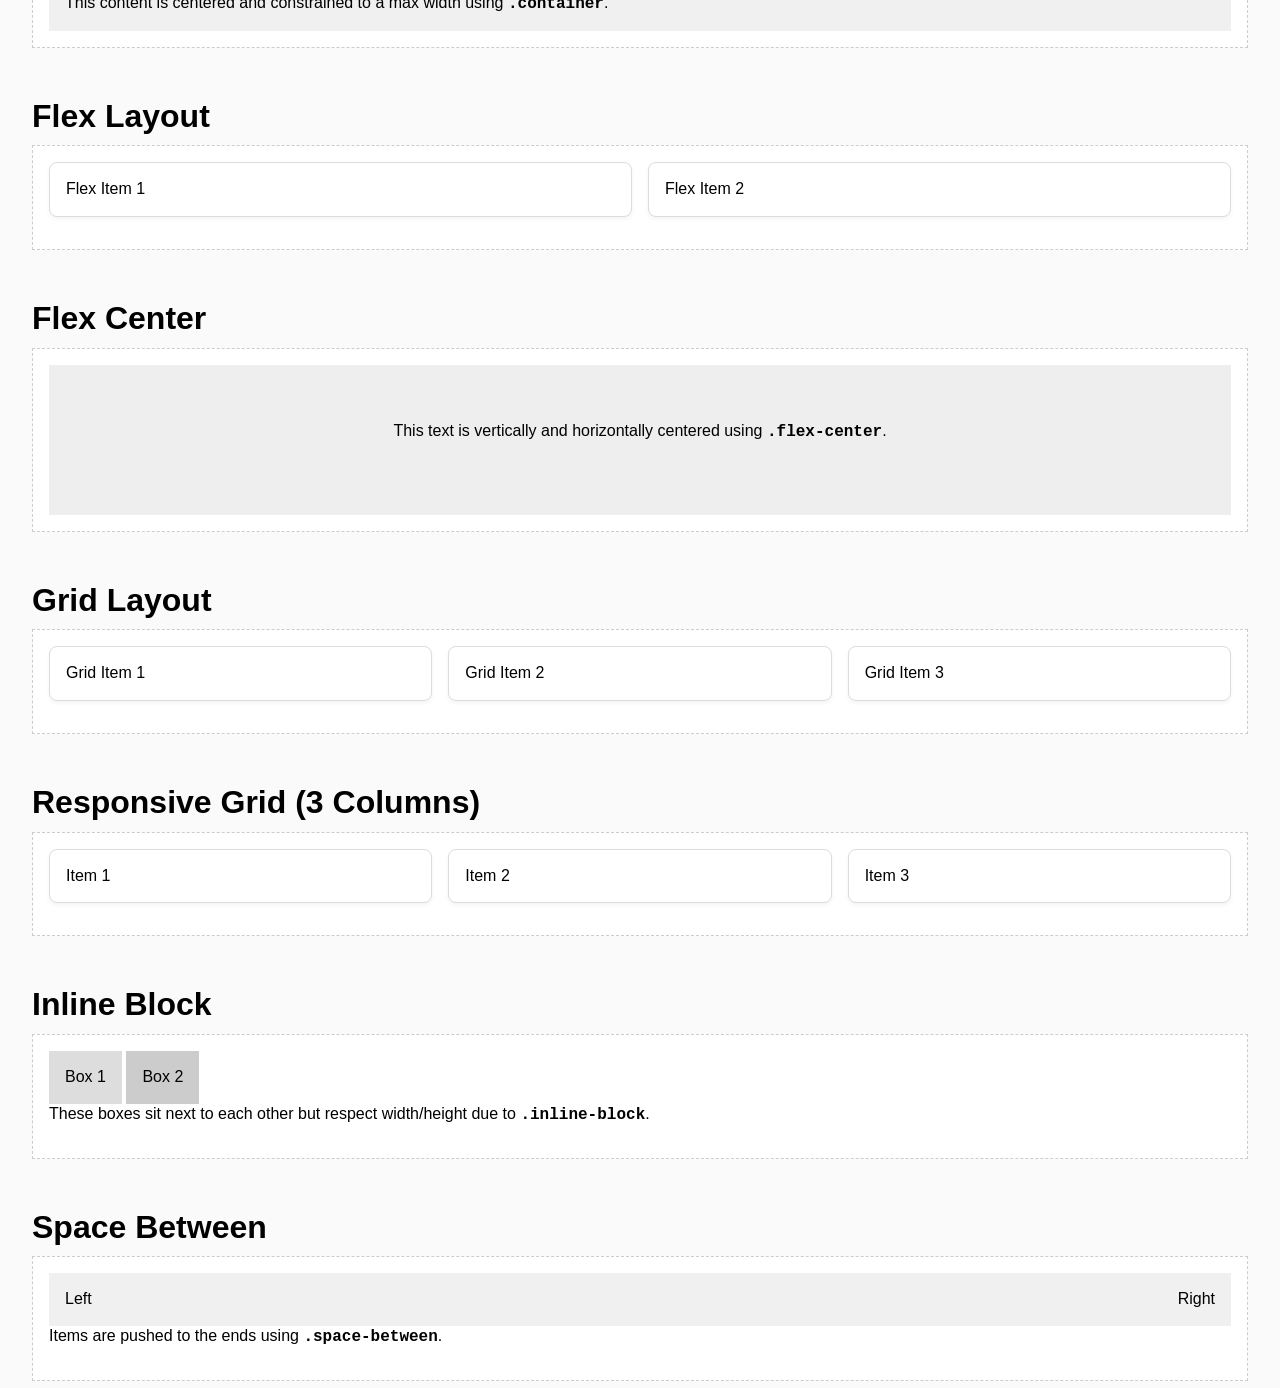
==== commit d53aeb4f: "Improved comments" ====
--- a/index.html
+++ b/index.html
@@ -18,18 +18,16 @@
          margin-bottom: 3rem;
       }
 
-      h2 {
-         margin-top: 2rem;
-         border-bottom: 2px solid #ddd;
-         padding-bottom: 0.5rem;
-      }
-
       .demo-block {
          background: white;
          padding: 1rem;
          border: 1px dashed #ccc;
          margin-top: 0.5rem;
       }
+
+      code {
+         font-weight: bold;
+      }
    </style>
 </head>
 
@@ -41,14 +39,14 @@
       <h2>Typography</h2>
       <div class="demo-block">
 
-         <p class="text-sm">This is small text using <code>.text-sm</code></p>
-         <p class="text-lg">This is large text using <code>.text-lg</code></p>
-         <p class="bold">This text is bold with <code>.bold</code></p>
-         <p class="italic">This text is italic with <code>.italic</code></p>
-         <p class="uppercase">This is uppercase using <code>.uppercase</code></p>
-         <p class="lead">This is a lead paragraph with <code>.lead</code></p>
-         <p class="text-muted">This is muted text using <code>.text-muted</code></p>
-         <p class="text-primary">This text has the defined primary-color using <code>.text-primary</code></p>
+         <p class="text-sm">This is small text using <code class="code-text">.text-sm</code></p>
+         <p class="text-lg">This is large text using <code class="code-text">.text-lg</code></p>
+         <p class="bold">This text is bold with <code class="code-text">.bold</code></p>
+         <p class="italic">This text is italic with <code class="code-text">.italic</code></p>
+         <p class="uppercase">This is uppercase using <code class="code-text">.uppercase</code></p>
+         <p class="lead">This is a lead paragraph with <code class="code-text">.lead</code></p>
+         <p class="text-muted">This is muted text using <code class="code-text">.text-muted</code></p>
+         <p class="text-primary">This text has the defined primary-color using <code class="code-text">.text-primary</code></p>
 
       </div>
    </section>
@@ -57,8 +55,8 @@
       <h2>Font Families</h2>
       <div class="demo-block">
 
-         <p class="text-serif">This is serif text (e.g., Georgia) using <code>.text-serif</code>.</p>
-         <p class="text-mono">This is monospace text (e.g., Courier) using <code>.text-mono</code>.</p>
+         <p class="text-serif">This is serif text (e.g., Georgia) using <code class="code-text">.text-serif</code>.</p>
+         <p class="text-mono">This is monospace text (e.g., Courier) using <code class="code-text">.text-mono</code>.</p>
 
       </div>
    </section>
@@ -67,8 +65,8 @@
       <h2>Text Alignment (Left / Right)</h2>
       <div class="demo-block">
 
-         <p class="text-left">This paragraph is <strong>left-aligned</strong> using <code>.text-left</code>.</p>
-         <p class="text-right">This paragraph is <strong>right-aligned</strong> using <code>.text-right</code>.</p>
+         <p class="text-left">This paragraph is <strong>left-aligned</strong> using <code class="code-text">.text-left</code>.</p>
+         <p class="text-right">This paragraph is <strong>right-aligned</strong> using <code class="code-text">.text-right</code>.</p>
 
       </div>
    </section>
@@ -79,10 +77,10 @@
       <h2>Text Effects</h2>
       <div class="demo-block">
 
-         <p class="shadow-text">This text has a shadow using <code>.shadow-text</code></p>
-         <p class="highlight">This text is highlighted with <code>.highlight</code></p>
-         <p class="quote">This is a block quote style using <code>.quote</code></p>
-         <p>This is <span class="code-text">inline code</span> using <code>.code-text</code></p>
+         <p class="shadow-text">This text has a shadow using <code class="code-text">.shadow-text</code></p>
+         <p class="highlight">This text is highlighted with <code class="code-text">.highlight</code></p>
+         <p class="quote">This is a block quote style using <code class="code-text">.quote</code></p>
+         <p>This is <span class="code-text">inline code</span> using <code class="code-text">.code-text</code></p>
 
       </div>
    </section>
@@ -106,14 +104,59 @@
 
          <br><!-- ⬅︎ ignore this -->
 
-         <h4 class="heading-underline">This is an Underlined Heading</h4>
+         <h4 class="heading-underline">I'm an Underlined Heading</h4>
          <p>Any heading can be given an underline by giving it the class  <code>.heading-underline</code></p>
 
 
       </div>
    </section>
 
-
+   <!-- SPACING -->
+   <section class="demo">
+      <h2>Spacing</h2>
+      <div class="demo-block">
+
+         <h3>Padding</h3>
+
+         <p class="p-1 bg-light">This has 0.5rem of padding on all four sides: <code class="code-text">.p-1</code></p>
+         <p class="p-2 bg-light">This has 1rem of padding on all four sides: <code class="code-text">.p-2</code></p>
+         <p class="p-3 bg-light">This has 1.5rem of padding on all four sides: <code class="code-text">.p-3</code></p>
+         <hr>
+         <p class="ps-1 bg-light">This has 0.5rem of padding only on the left/right: <code class="code-text">.ps-1</code></p>
+         <p class="ps-2 bg-light">This has 1rem of padding only on the left/right: <code class="code-text">.ps-2</code></p>
+         <p class="ps-3 bg-light">This has 1.5rem of padding only on the left/right: <code class="code-text"> .ps-3</code></p>
+         <hr>
+         <p class="pt-1 bg-light">This has 0.5rem of padding only on the top: <code class="code-text">.pt-1</code></p>
+         <p class="pt-2 bg-light">This has 1rem of padding only on the top: <code class="code-text">.pt-2</code></p>
+         <p class="pt-3 bg-light">This has 1.5rem of padding only on the left/right: <code class="code-text">.pt-3</code></p>
+         <hr>
+         <p class="pb-1 bg-light">This has 0.5rem of padding only on the bottom: <code class="code-text">.pb-1</code></p>
+         <p class="pb-2 bg-light">This has 1rem of padding only on the bottom: <code class="code-text">.pb-2</code></p>
+         <p class="pb-3 bg-light">This has 1.5rem of padding only on the bottom: <code class="code-text">.pb-3</code></p>
+
+         <hr>
+
+         <h3>Margins</h3>
+
+         <p class="m-1 p-1 bg-light">This has a 0.5rem margin on all sides: <code class="code-text">.m-1</code></p>
+         <p class="m-2 p-1 bg-light">This has a 1rem margin on all sides: <code class="code-text">.m-2</code></p>
+         <p class="m-3 p-1 bg-light">This has a 1.5rem margin on all sides: <code class="code-text">.m-3</code></p>
+         <hr>
+         <p class="ms-1 p-1 bg-light">This has a 0.5rem margin on the left/right: <code class="code-text">.ms-1</code></p>
+         <p class="ms-2 p-1 bg-light">This has a 1rem margin on the left/right: <code class="code-text">.ms-2</code></p>
+         <p class="ms-3 p-1 bg-light">This has a 1.5rem margin on the left/right: <code class="code-text">.ms-3</code></p>
+         <hr>
+         <p class="mt-1 p-1 bg-light">This has a 0.5rem margin on the top: <code class="code-text">.mt-1</code></p>
+         <p class="mt-2 p-1 bg-light">This has a 1rem margin on the top: <code class="code-text">.mt-2</code></p>
+         <p class="mt-3 p-1 bg-light">This has a 1.5rem margin on the left/right: <code class="code-text">.mt-3</code></p>
+         <hr>
+         <p class="mb-1 p-1 bg-light">This has a 0.5rem margin on the bottom: <code class="code-text">.mb-1</code></p>
+         <p class="mb-2 p-1 bg-light">This has a 1rem margin on the bottom: <code class="code-text">.mb-2</code></p>
+         <p class="mb-3 p-1 bg-light">This has a 1.5rem margin on the bottom: <code class="code-text">.mb-3</code></p>
+         
+
+      </div>
+   </section>
 
 
 
@@ -232,8 +275,8 @@
       <h2>Responsive Visibility</h2>
       <div class="demo-block">
 
-         <p class="show-mobile">👋 This only SHOWS on screens smaller than 600px.</p>
-         <p class="hide-mobile">🙈 This HIDES on small screens (less than 600px).</p>
+         <p class="show-mobile lead">👋 This is only shown on small screens and is hidden on large screens.<code class="code-text">.show-mobile</code></p>
+         <p class="hide-mobile lead">🙈 This is <strong>shown only on large screens</strong> and hidden on small screens less than 600px with <code class="code-text">.hide-mobile</code></p>
 
       </div>
    </section>
@@ -244,30 +287,14 @@
    <section class="demo">
       <h2>Buttons</h2>
       <div class="demo-block">
-
-         <button class="btn">Default Button</button>
-         <button class="btn btn-primary">Primary Button</button>
-         <button class="btn btn-secondary">Secondary Button</button>
-         <button class="btn btn-outline">Outline Button</button>
-
-      </div>
-   </section>
-
-   <!-- SPACING -->
-   <section class="demo">
-      <h2>Spacing</h2>
-      <div class="demo-block">
-
-         <p class="m-1 bg-light">This has margin <code>.m-1</code></p>
-         <p class="p-1 bg-light">This has padding <code>.p-1</code></p>
-         <p class="mt-1 mb-1 px-1 bg-light">Top/bottom margins and horizontal padding using <code>.mt-1</code>, <code>.mb-1</code>, <code>.px-1</code></p>
-
-      </div>
-   </section>
-
-
-
-  
+         <p>Style a hyperlink or button with these class names:</p>
+         <a class="btn" href="#">.btn</a>
+         <a class="btn btn-primary" href="#">.btn .btn-primary</a>
+         <a class="btn btn-secondary" href="#">.btn .btn-secondary</a>
+         <a class="btn btn-outline" href="#">.btn .btn-outline</a>
+
+      </div>
+   </section>
 
 
       <!-- COLORS -->
@@ -275,9 +302,10 @@
          <h2>Color Utilities</h2>
          <div class="demo-block">
    
-            <p class="bg-light">This is a light background using <code>.bg-light</code></p>
-            <p class="bg-dark">This is a dark background using <code>.bg-dark</code></p>
-            <p class="bg-primary">This is a primary color background using <code>.bg-primary</code></p>
+            <p class="bg-light p-1">This is a light background using <code>.bg-light</code></p>
+            <p class="bg-dark p-1">This is a dark background using <code>.bg-dark</code></p>
+            <p class="bg-primary p-1">This is a primary color background using <code>.bg-primary</code></p>
+            <p class="bg-secondary p-1">This is a primary color background using <code>.bg-primary</code></p>
    
          </div>
       </section>
@@ -287,13 +315,32 @@
       <h2>Image Styles</h2>
       <div class="demo-block">
 
+         <h4 class="mb-1" style="font-weight: normal;">Floated to the left side: <code class="code-text">.img-left</code></h4>
+         
+         <img src="https://picsum.photos/100" class="img-left" alt="Left float">
+         <p class="lead">Lorem ipsum dolor sit, amet consectetur adipisicing elit. Veritatis fugit hic cum doloremque rerum velit, aliquam a voluptates obcaecati distinctio! Quidem, nihil. Incidunt odit deserunt sit maxime mollitia aliquam neque?</p>
+         <hr style="clear: both">
+
+         <h4 class="mb-1" style="font-weight: normal;">Floated to the right side: <code class="code-text">.img-right</code></h4>
+         <img src="https://picsum.photos/100" class="img-right" alt="Right float">
+         <p class="lead">Lorem ipsum dolor sit, amet consectetur adipisicing elit. Veritatis fugit hic cum doloremque rerum velit, aliquam a voluptates obcaecati distinctio! Quidem, nihil. Incidunt odit deserunt sit maxime mollitia aliquam neque?</p>
+         <hr style="clear: both">
+
+         <h4 class="mb-1" style="font-weight: normal;">In the center: <code class="code-text">.img-center</code></h4>
+         <img src="https://picsum.photos/100" class="img-center" alt="Centered">
+         <hr style="clear: both">
+         
+         <h4 class="mb-1" style="font-weight: normal;">Styled like a photograph: <code class="code-text">.img-photo</code></h4>
+         <img src="https://picsum.photos/150" class="img-photo" alt="Photo style">
+         <hr style="clear: both">
+         <h4 class="mb-1" style="font-weight: normal;">Circular shape: <code class="code-text">.img-circle</code></h4>
          <img src="https://picsum.photos/100" class="img-circle" alt="Circle image">
+         <hr>
+         <h4 class="mb-1" style="font-weight: normal;">Thumbnail style: <code class="code-text">.img-thumbnail</code></h4>
          <img src="https://picsum.photos/100" class="img-thumbnail" alt="Thumbnail">
-         <img src="https://picsum.photos/100" class="img-left" alt="Left float">
-         <img src="https://picsum.photos/100" class="img-right" alt="Right float">
-         <img src="https://picsum.photos/100" class="img-center" alt="Centered">
-         <img src="https://picsum.photos/150" class="img-photo" alt="Photo style">
-
+    
+
+         
       </div>
    </section>
 
@@ -302,21 +349,26 @@
       <h2>Width Utilities</h2>
       <div class="demo-block">
 
-         <div class="w-full bg-light">This takes up 100% width using <code>.w-full</code></div>
-         <div class="max-w-screen-sm bg-light">This is limited to 600px wide using <code>.max-w-screen-sm</code></div>
-         <div class="max-w-screen-md bg-light">This is limited to 800px wide using <code>.max-w-screen-md</code></div>
-
-      </div>
-   </section>
-
-   <!-- UTILITY -->
-   <section class="demo">
-      <h2>Utility</h2>
+         <div class="w-full p-1 bg-light">This takes up 100% width using <code>.w-full</code></div>
+
+         <hr>
+
+         <div class="max-w-screen-md m-1 p-1 bg-light">This is limited to 800px wide using <code>.max-w-screen-md</code></div>
+
+         <hr>
+
+         <div class="max-w-screen-sm p-1 bg-light">This is limited to 600px wide using <code>.max-w-screen-sm</code></div>
+
+      </div>
 
       <div class="demo-block content">
          <p>This is wrapped in a <code>.content</code> class which keeps line length readable.</p>
       </div>
 
+
+   </section>
+
+
       <div class="divider"></div>
 
 
@@ -326,17 +378,17 @@
    <section class="demo">
       <h2>Effects</h2>
       <div class="demo-block">
-         <p><strong>Refresh your browser to see them load again.</strong></p>
-
-         <p class="fade-in">This fades in immediately by using the class<br> <code>.fade-in</code></p>
-
-         <p class="fade-in delay-1s">This fades in after a one second delay by using these <strong>two</strong> classes<br> <code>.fade-in</code>&nbsp;&nbsp;&nbsp;<code>.delay-1s</code></p>
-
-         <p class="fade-in delay-2s">This fades in after a two second delay by using these <strong>two</strong> classes<br> <code>.fade-in</code>&nbsp;&nbsp;&nbsp;<code>.delay-2s</code></p>
-
-         <p class="fade-in delay-3s">This fades in after a three second delay by using these <strong>two</strong> classes<br> <code>.fade-in</code>&nbsp;&nbsp;&nbsp;<code>.delay-3s</code></p>
-
-         <p class="hover-zoom">Hover over this text to see the zoom effect using<br> <code>.hover-zoom</code></p>
+         <p class="mb-3"><strong>Refresh your browser to see them load again.</strong></p>
+
+         <p class="fade-in">This fades in immediately by using: <code>.fade-in</code></p>
+
+         <p class="fade-in delay-1s">This fades in after a one second delay by using both: <code>.fade-in</code>&nbsp;&nbsp;<code>.delay-1s</code></p>
+
+         <p class="fade-in delay-2s">This fades in after a two second delay by using both: <code>.fade-in</code>&nbsp;&nbsp;<code>.delay-2s</code></p>
+
+         <p class="fade-in delay-3s">This fades in after a three second delay by using both: <code>.fade-in</code>&nbsp;&nbsp;<code>.delay-3s</code></p>
+
+         <p class="hover-zoom mt-2">Hover over this text to see the zoom effect using: <code>.hover-zoom</code></p>
 
       </div>
    </section>
--- a/ucba-stylekit-v5.css
+++ b/ucba-stylekit-v5.css
@@ -1,10 +1,21 @@
-
+/* ===================================
+   UCBA Stylekit CSS
+   Note: Designed to be used AFTER reset.css
+   =================================== */
+
+/* --------------------------------------------------
+   👇 Optional Variables for customization.
+   These make it easier to change the look/feel later.
+   You can ignore this section if you're new to CSS 
+-------------------------------------------------- */
 :root {
   /* Brand Colors */
   --color-primary: #e00122;
   --color-secondary: thistle;
   --color-primary-text: white;
-  --color-secondary-text: #333;
+  --color-secondary-text: #333333;
+
+
 
   /* Font Sizes */
   --font-base: 1rem;         /* 16px */
@@ -45,13 +56,7 @@
 }
 
 
-/* ===================================
-   UCBA Stylekit CSS
-   Created by: Professor Eric Anderson
-   Title: Professor at the University of Cincinnati
-   GitHub: https://github.com/prof-anderson-uc
-   Note: Designed to be used AFTER reset.css
-   =================================== */
+
 
 /* === Base Reset Overrides === */
 
@@ -194,36 +199,59 @@
  }
  
 
- /* === Spacing === */
- 
- /* Margin utilities */
-.m-1 { 
-   margin: 0.5rem; 
-}
-
-.mt-1 { 
-   margin-top: 0.5rem;
-}
-
-.mb-1 {
-   margin-bottom: 0.5rem;
-}
- 
- /* Padding utilities */
- .p-1 {
-   padding: 0.5rem;
-}
-
- .px-1 {
-   padding-left: 0.5rem;
-   padding-right: 0.5rem;
- }
+
+/* === Spacing === */
+ 
+/* Margins on all four sides */
+.m-1 { margin: 0.5rem; }
+.m-2 { margin: 1rem; }
+.m-3 { margin: 1.5rem; }
+
+/* Margins only left and right sides */
+.ms-1 { margin-left: 0.5rem; margin-right: 0.5rem }
+.ms-2 { margin-left: 1rem; margin-right: 1rem }
+.ms-3 { margin-left: 1.5rem; margin-right: 1.5rem }
+
+/* Margins only on the top */
+.mt-1 { margin-top: 0.5rem; }
+.mt-2 { margin-top: 1rem; }
+.mt-3 { margin-top: 1.5rem; }
+
+/* Margins only on the bottom */
+.mb-1 { margin-bottom: 0.5rem; }
+.mb-2 { margin-bottom: 1rem; }
+.mb-3 { margin-bottom: 1.5rem; }
+
+ 
+/* Padding on all four sides */
+.p-1 { padding: 0.5rem; }
+.p-2 { padding: 1rem; }
+.p-3 { padding: 1.5rem; }
+
+/* Padding only left and right sides */
+.ps-1 { padding-left: 0.5rem; padding-right: 0.5rem; }
+.ps-2 { padding-left: 1rem; padding-right: 1rem; }
+.ps-3 { padding-left: 1.5rem; padding-right: 1.5rem; }
+
+/* Padding only on the top */
+.pt-1 { padding-top: .5rem; }
+.pt-2 { padding-top: 1rem; }
+.pt-3 { padding-top: 1.5rem; }
+
+/* Padding only on the bottom */
+.pb-1 { padding-bottom: 0.5rem;}
+.pb-2 { padding-bottom: 1rem;}
+.pb-3 { padding-bottom: 1.5rem; }
+
+
+
+
  
  /* === Colors === */
  
  /* Light background */
  .bg-light {
-   background-color: #f9f9f9;
+   background-color: #efefef;
 }
  
  /* Dark background with white text */
@@ -238,6 +266,11 @@
   background-color: var(--color-primary);
   color: var(--color-primary-text);
 }
+
+.bg-secondary {
+   background-color: var(--color-secondary);
+   color: var(--color-secondary-text);
+ }
 
  
  /* Muted gray text */
@@ -262,6 +295,15 @@
    cursor: pointer;
    font-size: 1rem;
    border-radius: 0.25rem; /* rounded corners */
+   text-decoration: none;
+   box-shadow: 2px 2px 3px -3px black;
+ }
+
+ a.btn:not(button, a.btn-primary, a.btn-secondary, a.btn-outline) {
+   text-decoration: none;
+   border: 1px solid silver;
+   color: black;
+   background-color: #e3e3e3;
  }
  
  /* Primary color button */
@@ -283,8 +325,8 @@
  /* Outlined blue button */
  .btn-outline {
    background: none;
-   border: 1px solid #0066cc;
-   color: #0066cc;
+   border: 1px solid black;
+   color: black
  }
  
 
@@ -516,7 +558,7 @@
 
 
 /* ========================================
-   ✍️ Typography Utilities
+   Typography Utilities
    Classes for font size, weight, alignment, style, and visual emphasis
 =========================================== */
 
@@ -552,8 +594,7 @@
 
 /* Underline-style heading */
 .heading-underline {
-  /* display: inline-block; */
-  border-bottom: 1px solid black;
+  border-bottom: 1px solid #686868;
   padding-bottom: 0.25rem;
   margin-bottom: 0.5rem;
 }
@@ -605,4 +646,12 @@
  .hero-text p {
    font-size: 1.25rem; /* Size of <p> text */
  }
+
+
+/*
+   Created by 
+   Professor Eric Anderson
+   University of Cincinnati
+   https://github.com/prof-anderson-uc
+*/
  
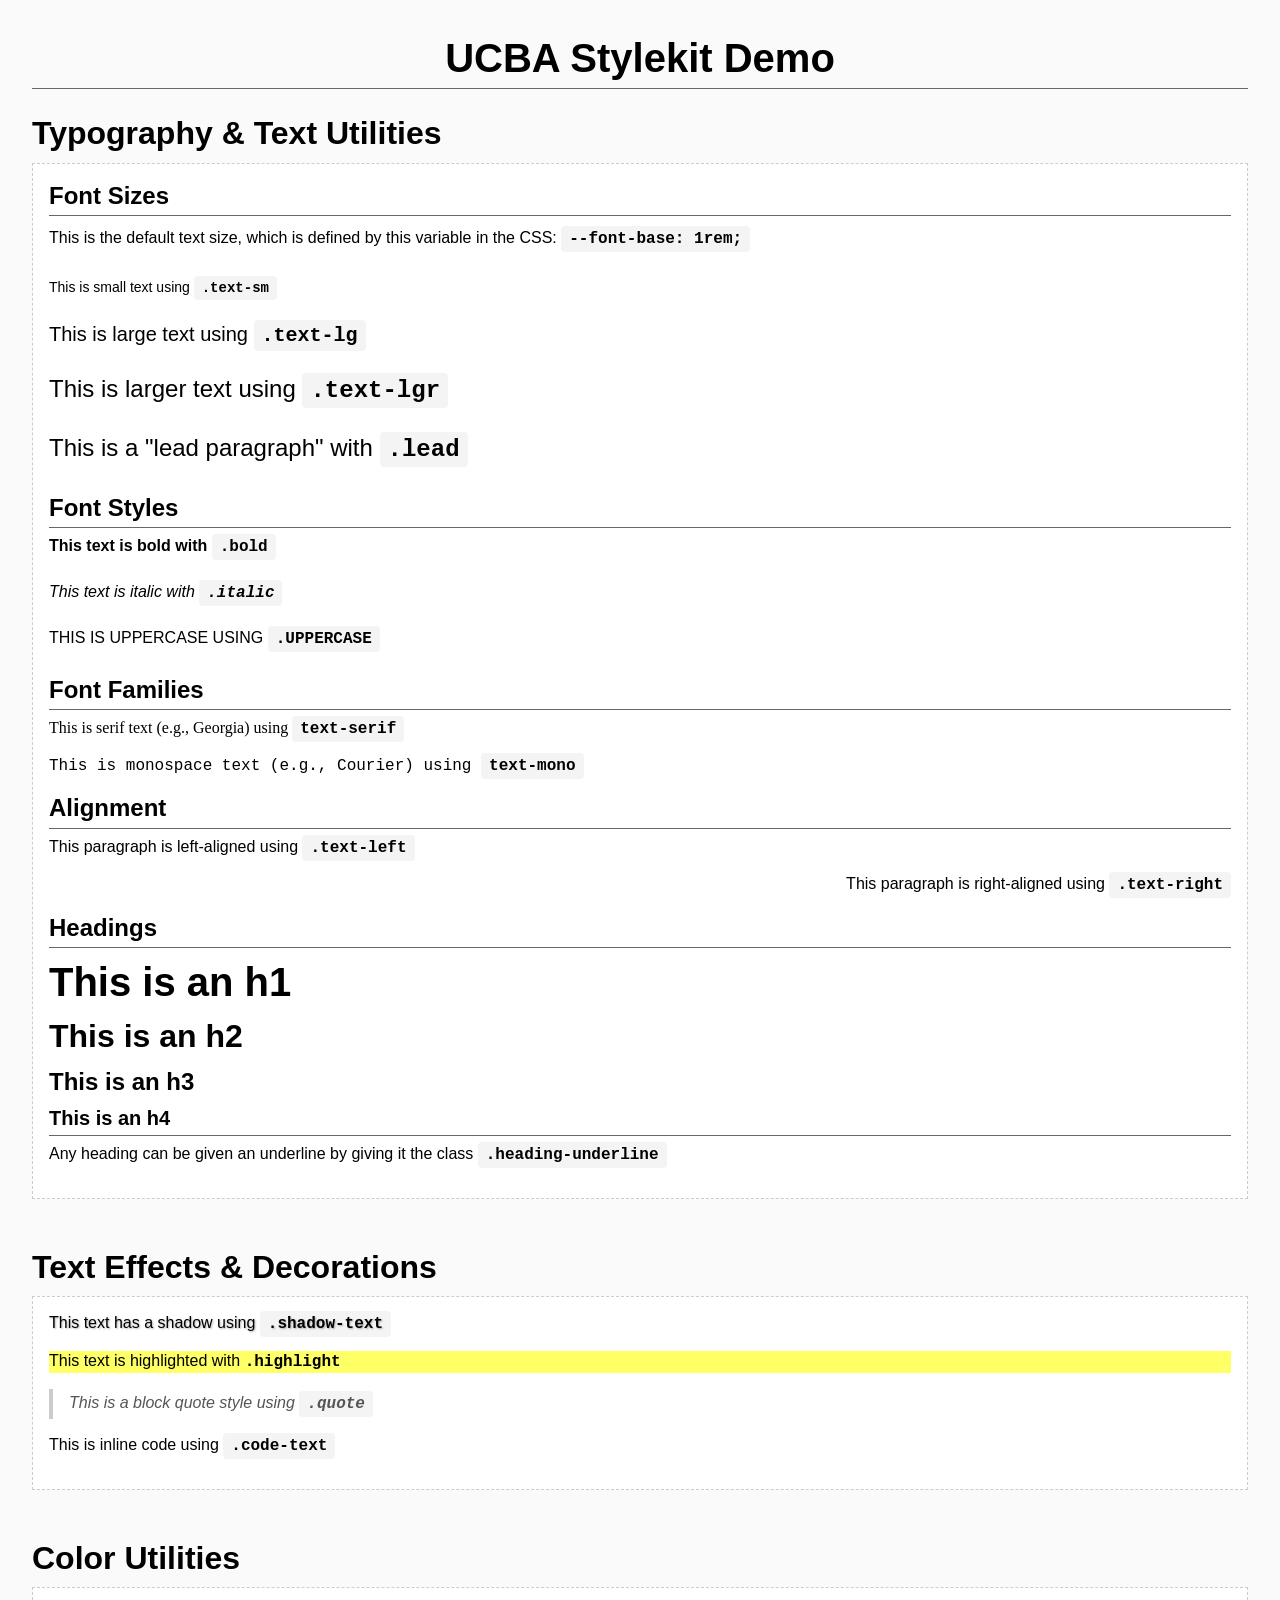
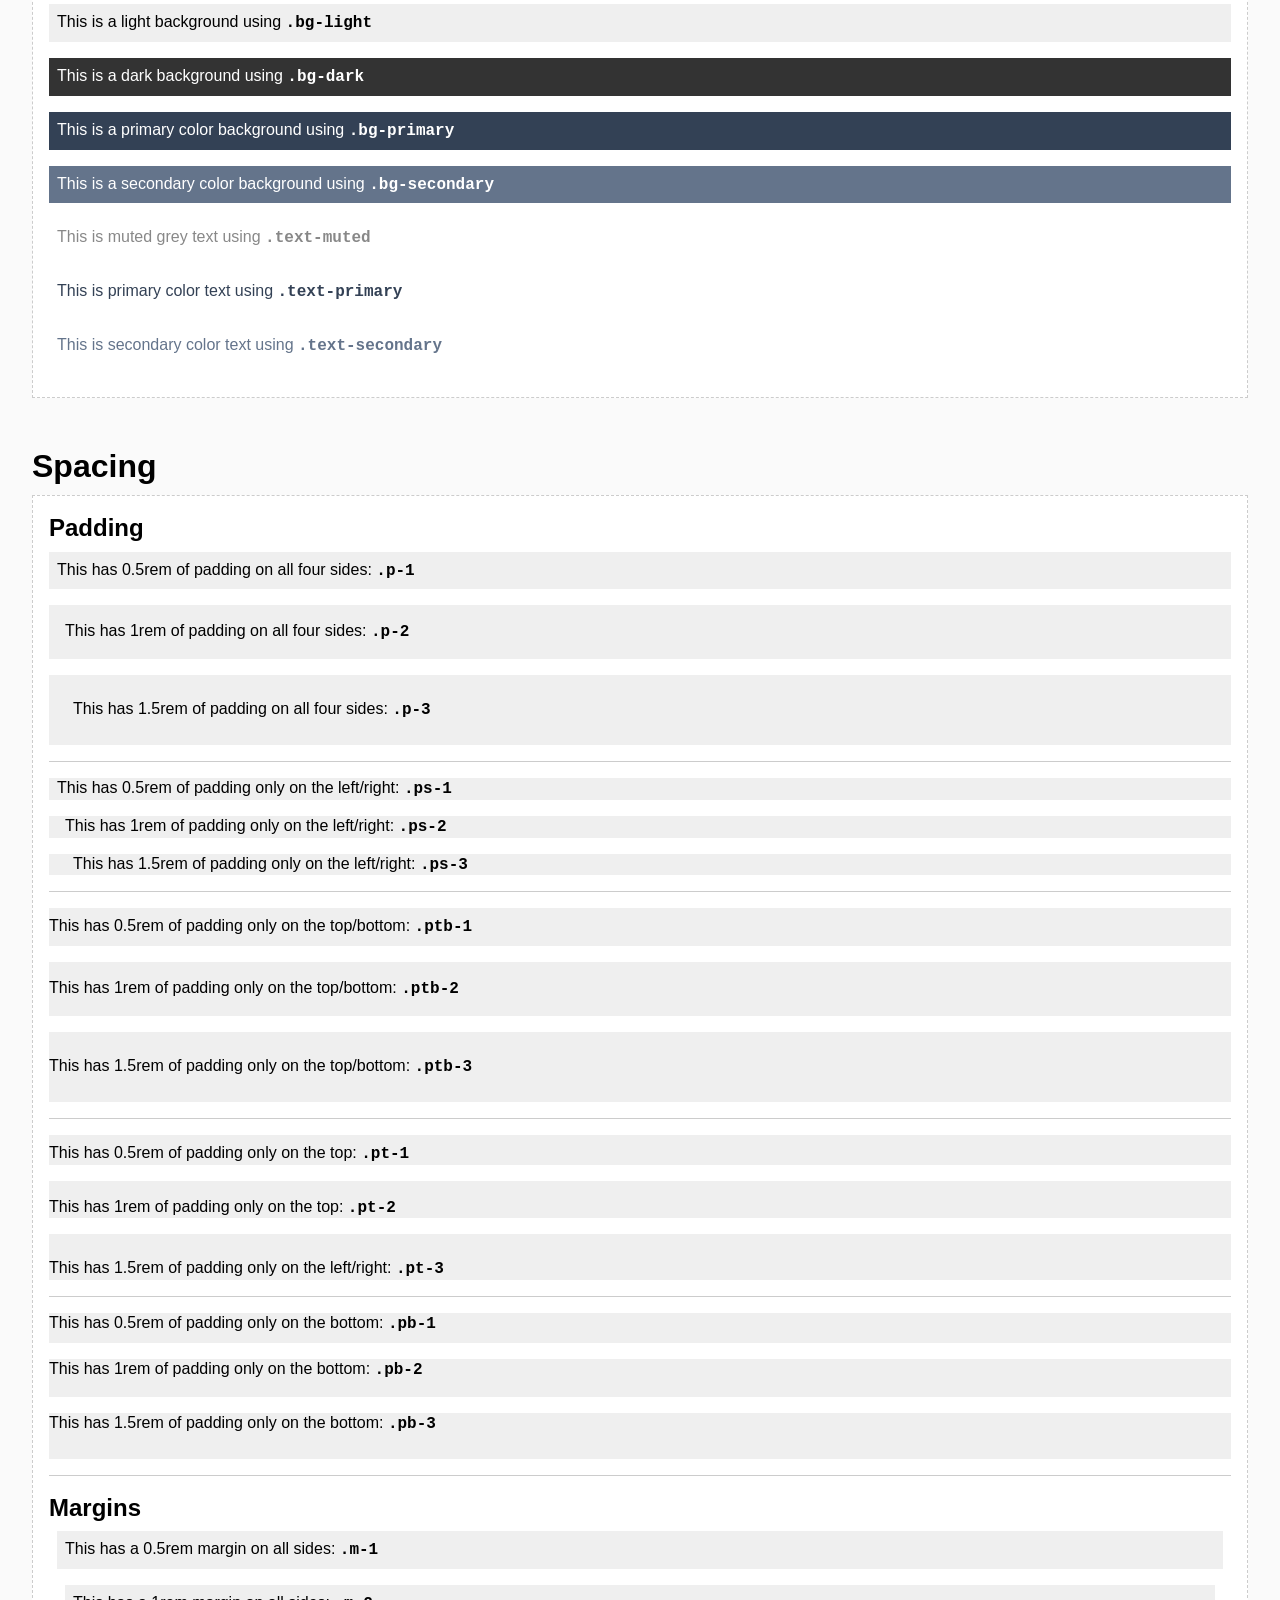
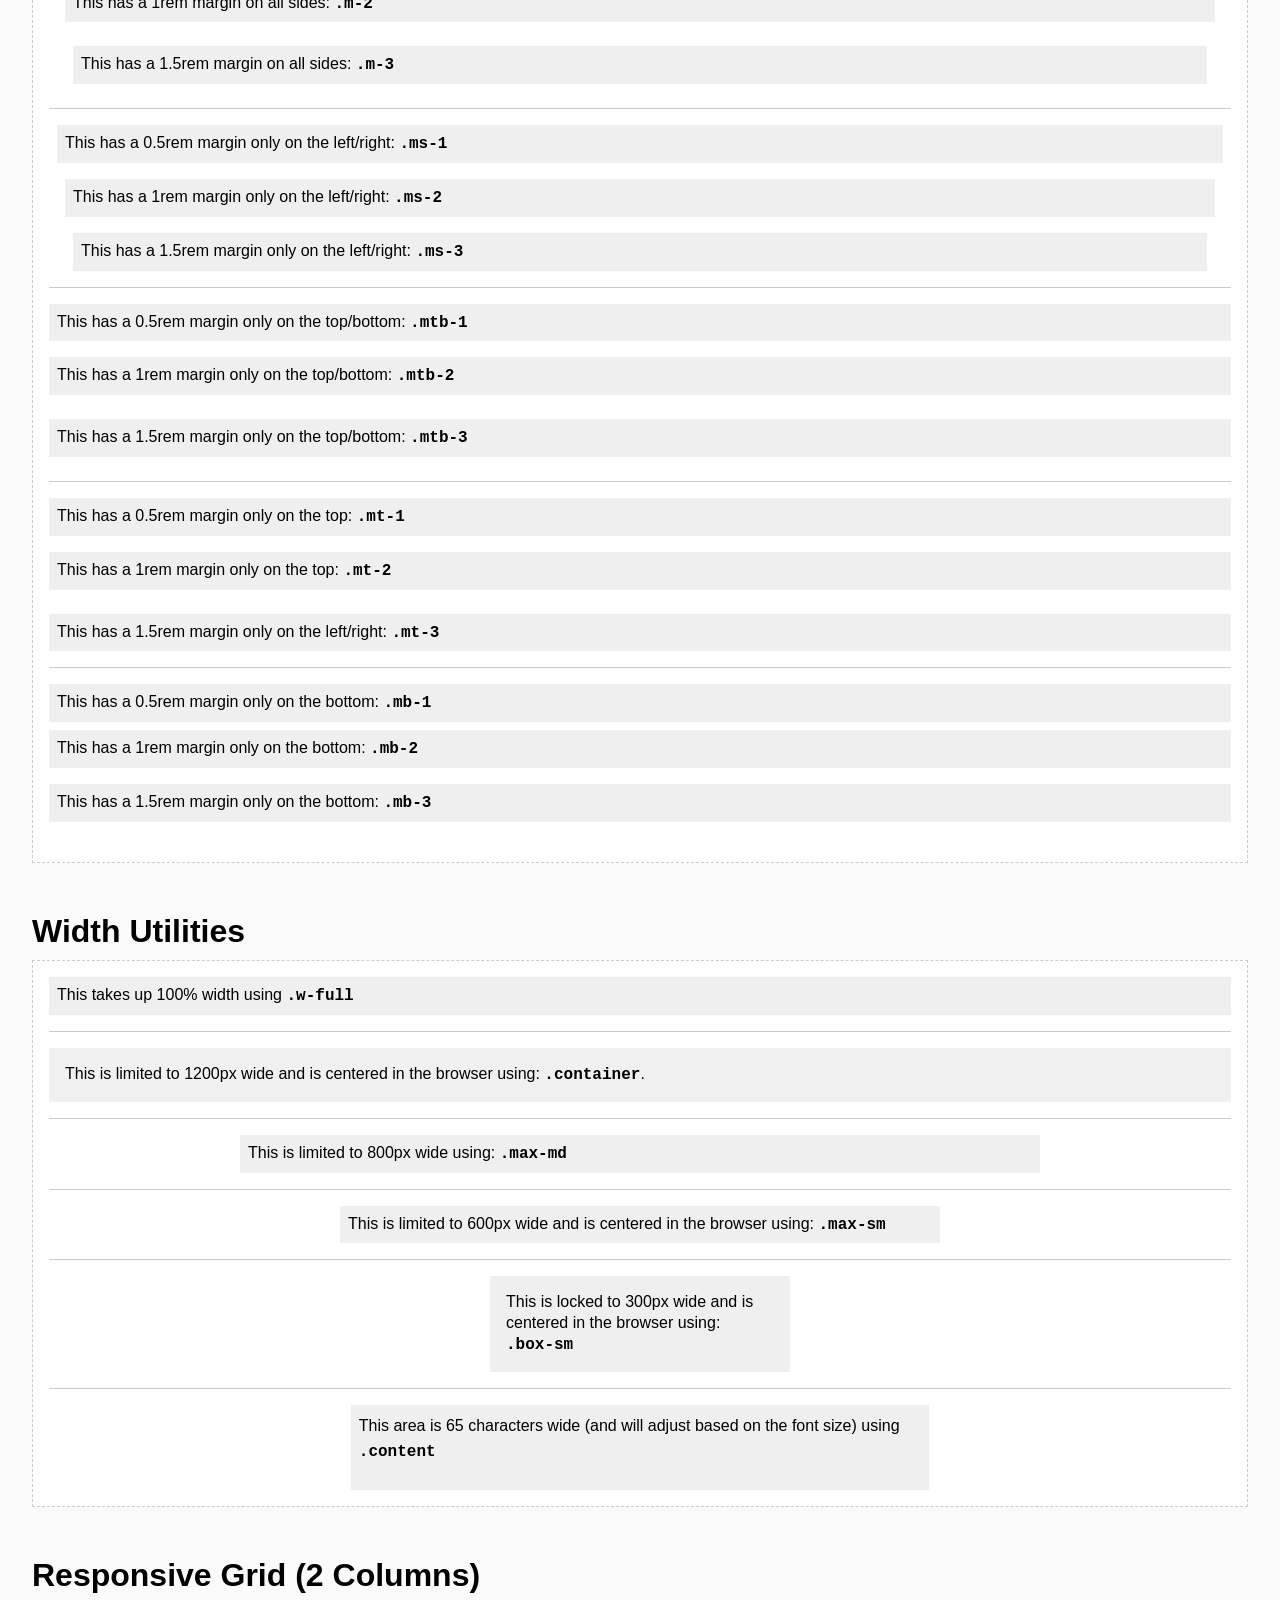
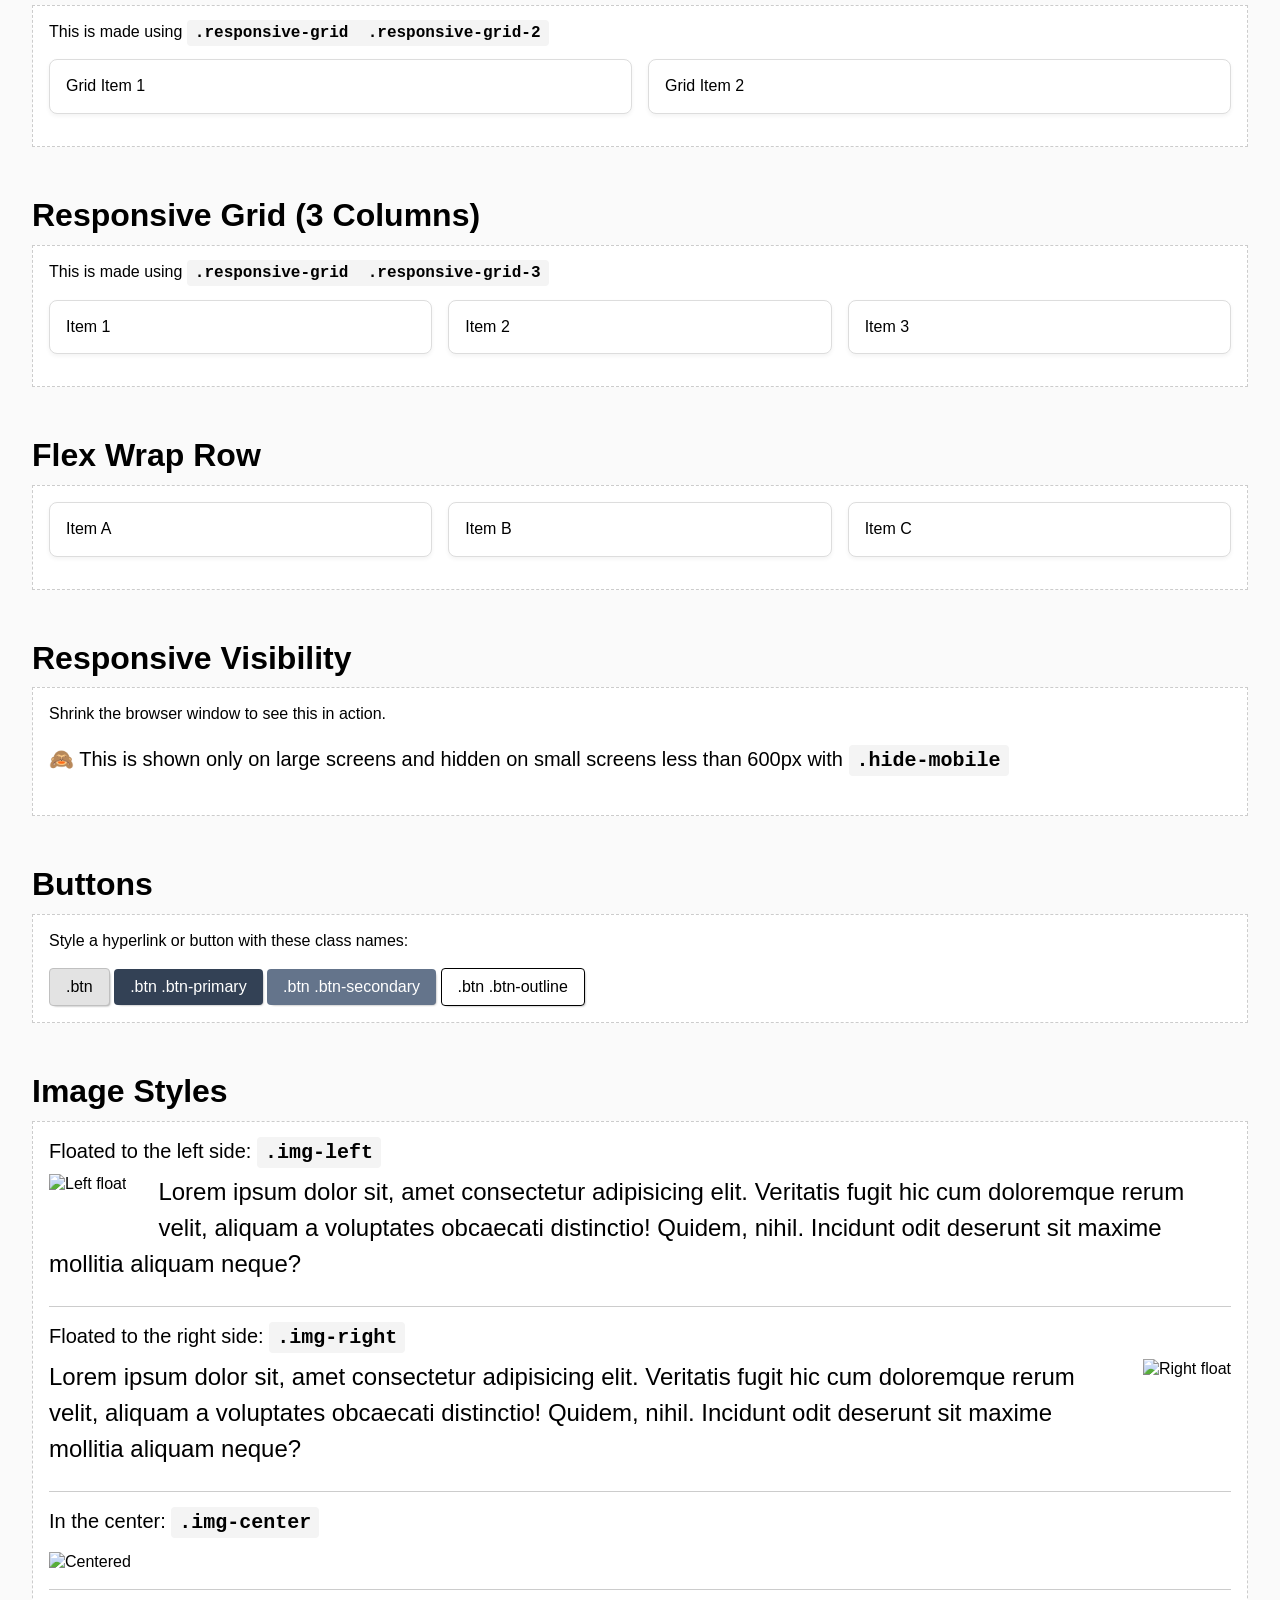
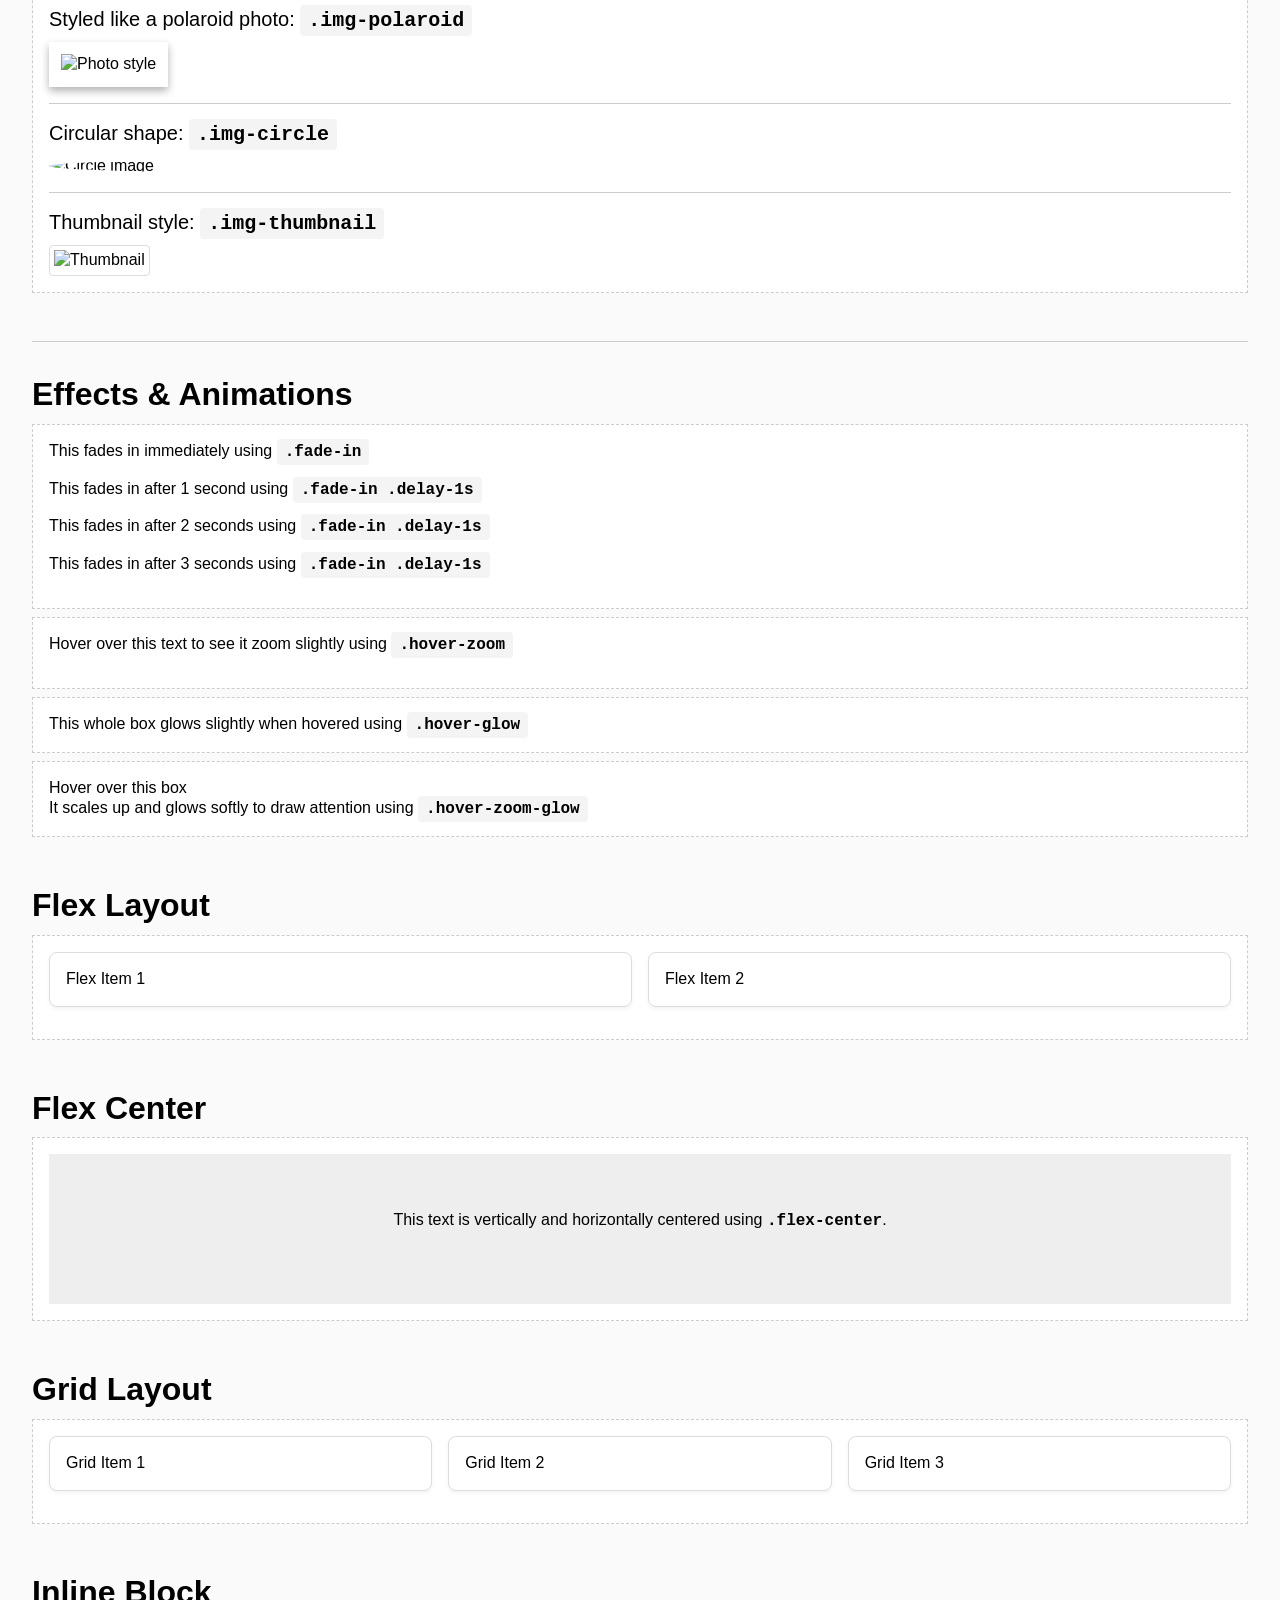
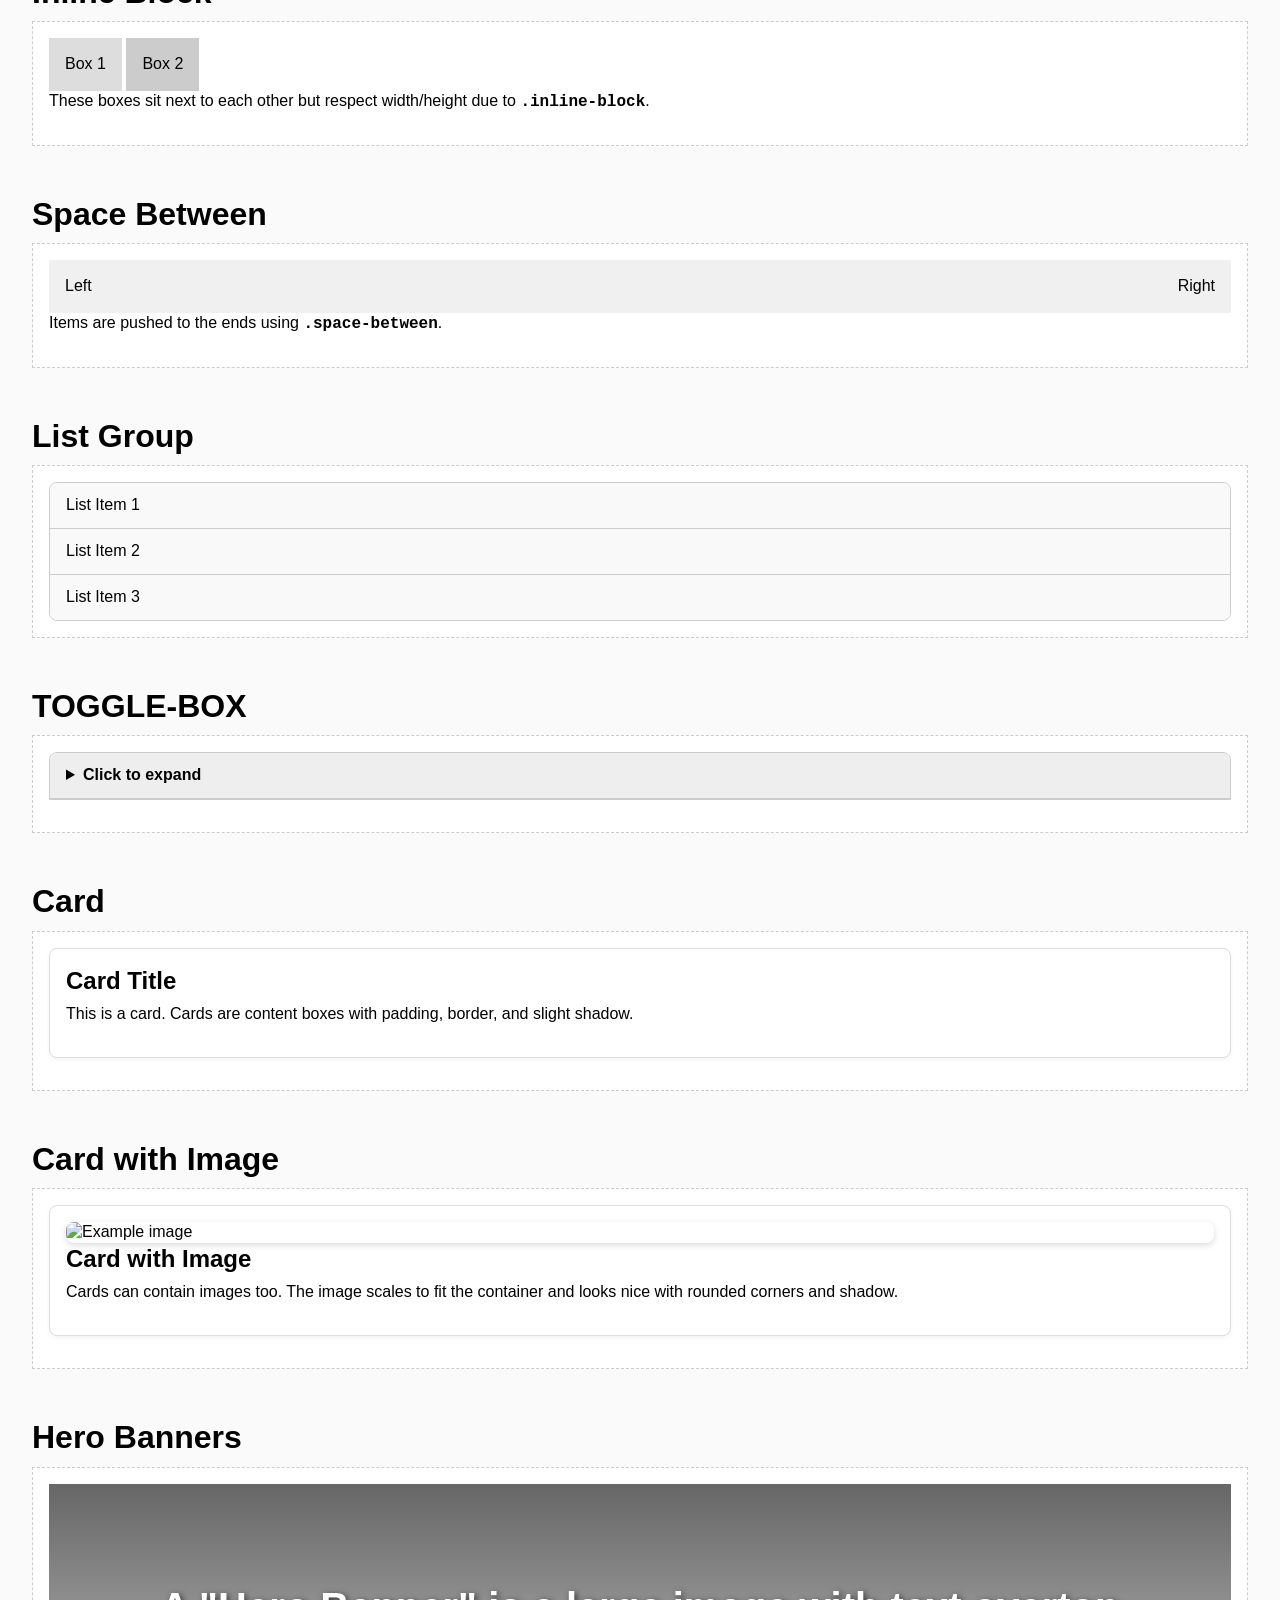
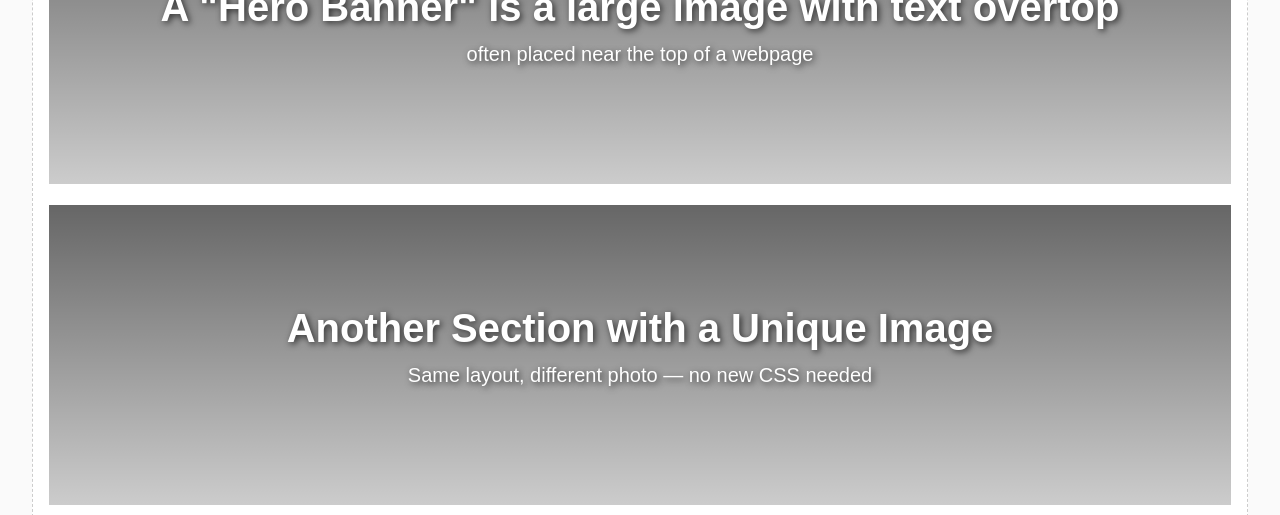
==== commit 2a61fbff: "Improved descriptions" ====
--- a/index.html
+++ b/index.html
@@ -5,8 +5,8 @@
    <meta name="viewport" content="width=device-width, initial-scale=1.0" />
    <title>UCBA Stylekit Demos</title>
    <link rel="stylesheet" href="reset.css">
-   <link rel="stylesheet" href="ucba-stylekit-v5.css">
-   <!-- ⬇︎ Ignore these styles. They're the framework for the demo page only -->
+   <link rel="stylesheet" href="ucba-stylekit-v6.css">
+   <!-- ⬇︎ Ignore these styles. They're only for this demo page -->
    <style>
       body {
          font-family: sans-serif;
@@ -32,84 +32,73 @@
 </head>
 
 <body>
-   <h1 class="text-center">UCBA Stylekit Demo</h1>
-
-    <!-- TYPOGRAPHY -->
-    <section class="demo">
-      <h2>Typography</h2>
-      <div class="demo-block">
-
-         <p class="text-sm">This is small text using <code class="code-text">.text-sm</code></p>
-         <p class="text-lg">This is large text using <code class="code-text">.text-lg</code></p>
-         <p class="bold">This text is bold with <code class="code-text">.bold</code></p>
-         <p class="italic">This text is italic with <code class="code-text">.italic</code></p>
-         <p class="uppercase">This is uppercase using <code class="code-text">.uppercase</code></p>
-         <p class="lead">This is a lead paragraph with <code class="code-text">.lead</code></p>
-         <p class="text-muted">This is muted text using <code class="code-text">.text-muted</code></p>
-         <p class="text-primary">This text has the defined primary-color using <code class="code-text">.text-primary</code></p>
-
-      </div>
-   </section>
-
-   <section class="demo">
-      <h2>Font Families</h2>
-      <div class="demo-block">
-
-         <p class="text-serif">This is serif text (e.g., Georgia) using <code class="code-text">.text-serif</code>.</p>
-         <p class="text-mono">This is monospace text (e.g., Courier) using <code class="code-text">.text-mono</code>.</p>
-
-      </div>
-   </section>
-
-   <section class="demo">
-      <h2>Text Alignment (Left / Right)</h2>
-      <div class="demo-block">
-
-         <p class="text-left">This paragraph is <strong>left-aligned</strong> using <code class="code-text">.text-left</code>.</p>
-         <p class="text-right">This paragraph is <strong>right-aligned</strong> using <code class="code-text">.text-right</code>.</p>
-
-      </div>
-   </section>
-
-
-    <!-- TEXT EFFECTS -->
-    <section class="demo">
-      <h2>Text Effects</h2>
+   <h1 class="text-center heading-underline">UCBA Stylekit Demo</h1>
+
+   <!-- TYPOGRAPHY -->
+   <section class="demo">
+      <h2 class="mt-3">Typography & Text Utilities</h2>
+      <div class="demo-block">
+         <h3 class="heading-underline">Font Sizes</h3>
+         <p class="mb-3 lh-4">This is the default text size, which is defined by this variable in the CSS: <code class="code-text">--font-base: 1rem;</code></p>
+         <p class="text-sm mb-3">This is small text using <code class="code-text">.text-sm</code></p>
+         <p class="text-lg mb-3">This is large text using <code class="code-text">.text-lg</code></p>
+         <p class="text-lgr mb-3">This is larger text using <code class="code-text">.text-lgr</code></p>
+         <p class="lead mb-3">This is a "lead paragraph" with <code class="code-text">.lead</code></p>
+
+         <h3 class="heading-underline">Font Styles</h3>
+         <p class="bold mb-3">This text is bold with <code class="code-text">.bold</code></p>
+         <p class="italic mb-3">This text is italic with <code class="code-text">.italic</code></p>
+         <p class="uppercase mb-3">This is uppercase using <code class="code-text">.uppercase</code></p>
+
+         <h3 class="heading-underline">Font Families</h3>
+         <p class="text-serif">This is serif text (e.g., Georgia) using <code class="code-text">text-serif</code></p>
+         <p class="text-mono">This is monospace text (e.g., Courier) using <code class="code-text">text-mono</code></p>
+
+         <h3 class="heading-underline">Alignment</h3>
+         <p class="text-left">This paragraph is <strong>left-aligned</strong> using <code class="code-text">.text-left</code></p>
+         <p class="text-right">This paragraph is <strong>right-aligned</strong> using <code class="code-text">.text-right</code></p>
+
+         <h3 class="heading-underline">Headings</h3>
+         <h1>This is an h1</h1>
+         <h2>This is an h2</h2>
+         <h3>This is an h3</h3>
+         <h4 class="heading-underline">This is an h4</h4>
+         <p>Any heading can be given an underline by giving it the class <code class="code-text">.heading-underline</code></p>
+
+      </div>
+   </section>
+
+
+   <!-- TEXT EFFECTS -->
+   <section class="demo">
+      <h2>Text Effects & Decorations</h2>
       <div class="demo-block">
 
          <p class="shadow-text">This text has a shadow using <code class="code-text">.shadow-text</code></p>
-         <p class="highlight">This text is highlighted with <code class="code-text">.highlight</code></p>
+         <p class="highlight">This text is highlighted with <code>.highlight</code></p>
          <p class="quote">This is a block quote style using <code class="code-text">.quote</code></p>
-         <p>This is <span class="code-text">inline code</span> using <code class="code-text">.code-text</code></p>
-
-      </div>
-   </section>
-
-
-
-   <section class="demo">
-      <h2>Headings</h2>
-      <div class="demo-block">
-         <p>These are the default styles of the headings:</p>
-
-         <h1>I'm an h1</h1>
-
-         <br><!-- ⬅︎ ignore this -->
-
-         <h2>I'm an h2</h2>
-
-         <br><!-- ⬅︎ ignore this -->
-         
-         <h3>I'm an h3</h3>
-
-         <br><!-- ⬅︎ ignore this -->
-
-         <h4 class="heading-underline">I'm an Underlined Heading</h4>
-         <p>Any heading can be given an underline by giving it the class  <code>.heading-underline</code></p>
-
-
-      </div>
-   </section>
+         <p>This is inline code using <code class="code-text">.code-text</code></p>
+
+      </div>
+   </section>
+
+
+   <!-- COLORS -->
+   <section class="demo">
+      <h2>Color Utilities</h2>
+      <div class="demo-block">
+
+         <p class="bg-light p-1">This is a light background using <code>.bg-light</code></p>
+         <p class="bg-dark p-1">This is a dark background using <code>.bg-dark</code></p>
+         <p class="bg-primary p-1">This is a primary color background using <code>.bg-primary</code></p>
+         <p class="bg-secondary p-1">This is a secondary color background using <code>.bg-secondary</code></p>
+         <p class="text-muted p-1">This is muted grey text using <code>.text-muted</code></p>
+         <p class="text-primary p-1">This is primary color text using <code>.text-primary</code></p>
+         <p class="text-secondary p-1">This is secondary color text using <code>.text-secondary</code></p>
+
+      </div>
+   </section>
+
 
    <!-- SPACING -->
    <section class="demo">
@@ -118,46 +107,337 @@
 
          <h3>Padding</h3>
 
-         <p class="p-1 bg-light">This has 0.5rem of padding on all four sides: <code class="code-text">.p-1</code></p>
-         <p class="p-2 bg-light">This has 1rem of padding on all four sides: <code class="code-text">.p-2</code></p>
-         <p class="p-3 bg-light">This has 1.5rem of padding on all four sides: <code class="code-text">.p-3</code></p>
-         <hr>
-         <p class="ps-1 bg-light">This has 0.5rem of padding only on the left/right: <code class="code-text">.ps-1</code></p>
-         <p class="ps-2 bg-light">This has 1rem of padding only on the left/right: <code class="code-text">.ps-2</code></p>
-         <p class="ps-3 bg-light">This has 1.5rem of padding only on the left/right: <code class="code-text"> .ps-3</code></p>
-         <hr>
-         <p class="pt-1 bg-light">This has 0.5rem of padding only on the top: <code class="code-text">.pt-1</code></p>
-         <p class="pt-2 bg-light">This has 1rem of padding only on the top: <code class="code-text">.pt-2</code></p>
-         <p class="pt-3 bg-light">This has 1.5rem of padding only on the left/right: <code class="code-text">.pt-3</code></p>
-         <hr>
-         <p class="pb-1 bg-light">This has 0.5rem of padding only on the bottom: <code class="code-text">.pb-1</code></p>
-         <p class="pb-2 bg-light">This has 1rem of padding only on the bottom: <code class="code-text">.pb-2</code></p>
-         <p class="pb-3 bg-light">This has 1.5rem of padding only on the bottom: <code class="code-text">.pb-3</code></p>
+         <p class="p-1 bg-light">This has 0.5rem of padding on all four sides: <code>.p-1</code></p>
+         <p class="p-2 bg-light">This has 1rem of padding on all four sides: <code>.p-2</code></p>
+         <p class="p-3 bg-light">This has 1.5rem of padding on all four sides: <code>.p-3</code></p>
+         <hr>
+         <p class="ps-1 bg-light">This has 0.5rem of padding only on the left/right: <code>.ps-1</code></p>
+         <p class="ps-2 bg-light">This has 1rem of padding only on the left/right: <code>.ps-2</code></p>
+         <p class="ps-3 bg-light">This has 1.5rem of padding only on the left/right: <code> .ps-3</code></p>
+         <hr>
+         <p class="ptb-1 bg-light">This has 0.5rem of padding only on the top/bottom: <code>.ptb-1</code></p>
+         <p class="ptb-2 bg-light">This has 1rem of padding only on the top/bottom: <code>.ptb-2</code></p>
+         <p class="ptb-3 bg-light">This has 1.5rem of padding only on the top/bottom: <code> .ptb-3</code></p>
+         <hr>
+         <p class="pt-1 bg-light">This has 0.5rem of padding only on the top: <code>.pt-1</code></p>
+         <p class="pt-2 bg-light">This has 1rem of padding only on the top: <code>.pt-2</code></p>
+         <p class="pt-3 bg-light">This has 1.5rem of padding only on the left/right: <code>.pt-3</code></p>
+         <hr>
+         <p class="pb-1 bg-light">This has 0.5rem of padding only on the bottom: <code>.pb-1</code></p>
+         <p class="pb-2 bg-light">This has 1rem of padding only on the bottom: <code>.pb-2</code></p>
+         <p class="pb-3 bg-light">This has 1.5rem of padding only on the bottom: <code>.pb-3</code></p>
 
          <hr>
 
          <h3>Margins</h3>
 
-         <p class="m-1 p-1 bg-light">This has a 0.5rem margin on all sides: <code class="code-text">.m-1</code></p>
-         <p class="m-2 p-1 bg-light">This has a 1rem margin on all sides: <code class="code-text">.m-2</code></p>
-         <p class="m-3 p-1 bg-light">This has a 1.5rem margin on all sides: <code class="code-text">.m-3</code></p>
-         <hr>
-         <p class="ms-1 p-1 bg-light">This has a 0.5rem margin on the left/right: <code class="code-text">.ms-1</code></p>
-         <p class="ms-2 p-1 bg-light">This has a 1rem margin on the left/right: <code class="code-text">.ms-2</code></p>
-         <p class="ms-3 p-1 bg-light">This has a 1.5rem margin on the left/right: <code class="code-text">.ms-3</code></p>
-         <hr>
-         <p class="mt-1 p-1 bg-light">This has a 0.5rem margin on the top: <code class="code-text">.mt-1</code></p>
-         <p class="mt-2 p-1 bg-light">This has a 1rem margin on the top: <code class="code-text">.mt-2</code></p>
-         <p class="mt-3 p-1 bg-light">This has a 1.5rem margin on the left/right: <code class="code-text">.mt-3</code></p>
-         <hr>
-         <p class="mb-1 p-1 bg-light">This has a 0.5rem margin on the bottom: <code class="code-text">.mb-1</code></p>
-         <p class="mb-2 p-1 bg-light">This has a 1rem margin on the bottom: <code class="code-text">.mb-2</code></p>
-         <p class="mb-3 p-1 bg-light">This has a 1.5rem margin on the bottom: <code class="code-text">.mb-3</code></p>
-         
-
-      </div>
-   </section>
-
+         <p class="m-1 p-1 bg-light">This has a 0.5rem margin on all sides: <code>.m-1</code></p>
+         <p class="m-2 p-1 bg-light">This has a 1rem margin on all sides: <code>.m-2</code></p>
+         <p class="m-3 p-1 bg-light">This has a 1.5rem margin on all sides: <code>.m-3</code></p>
+         <hr>
+         <p class="ms-1 p-1 bg-light">This has a 0.5rem margin only on the left/right: <code>.ms-1</code></p>
+         <p class="ms-2 p-1 bg-light">This has a 1rem margin only on the left/right: <code>.ms-2</code></p>
+         <p class="ms-3 p-1 bg-light">This has a 1.5rem margin only on the left/right: <code>.ms-3</code></p>
+         <hr>
+         <p class="mtb-1 p-1 bg-light">This has a 0.5rem margin only on the top/bottom: <code>.mtb-1</code></p>
+         <p class="mtb-2 p-1 bg-light">This has a 1rem margin only on the top/bottom: <code>.mtb-2</code></p>
+         <p class="mtb-3 p-1 bg-light">This has a 1.5rem margin only on the top/bottom: <code>.mtb-3</code></p>
+         <hr>
+         <p class="mt-1 p-1 bg-light">This has a 0.5rem margin only on the top: <code>.mt-1</code></p>
+         <p class="mt-2 p-1 bg-light">This has a 1rem margin only on the top: <code>.mt-2</code></p>
+         <p class="mt-3 p-1 bg-light">This has a 1.5rem margin only on the left/right: <code>.mt-3</code></p>
+         <hr>
+         <p class="mb-1 p-1 bg-light">This has a 0.5rem margin only on the bottom: <code>.mb-1</code></p>
+         <p class="mb-2 p-1 bg-light">This has a 1rem margin only on the bottom: <code>.mb-2</code></p>
+         <p class="mb-3 p-1 bg-light">This has a 1.5rem margin only on the bottom: <code>.mb-3</code></p>
+
+      </div>
+   </section>
+
+
+
+
+
+
+
+
+   <!-- WIDTH UTILITIES -->
+   <section class="demo">
+      <h2>Width Utilities</h2>
+      <div class="demo-block">
+
+         <div class="w-full p-1 bg-light">This takes up 100% width using <code>.w-full</code></div>
+
+         <hr>
+
+         <div class="container" style="background-color: #f0f0f0; padding: 1rem;">
+            This is limited to 1200px wide and is centered in the browser using: <code>.container</code>.
+         </div>
+
+         <hr>
+
+         <div class="max-md m-1 p-1 bg-light">This is limited to 800px wide using: <code>.max-md</code></div>
+
+         <hr>
+
+         <div class="max-sm p-1 bg-light">This is limited to 600px wide and is centered in the browser using: <code>.max-sm</code></div>
+
+         <hr>
+
+         <div class="box-sm p-1 bg-light">This is locked to 300px wide and is centered in the browser using:<br> <code>.box-sm</code></div>
+
+
+         <hr>
+         <div class="content p-1 bg-light">
+            <p>This area is 65 characters wide (and will adjust based on the font size) using <code>.content</code>
+         </div>
+
+      </div>
+   </section>
+
+
+
+   <!-- RESPONSIVE GRID -->
+   <section class="demo">
+      <h2>Responsive Grid (2 Columns)</h2>
+      <div class="demo-block">
+         <p>This is made using <code class="code-text">.responsive-grid&nbsp;&nbsp;.responsive-grid-2</code></p>
+
+         <div class="responsive-grid responsive-grid-2">
+            <div class="card">Grid Item 1</div>
+            <div class="card">Grid Item 2</div>
+         </div>
+
+      </div>
+   </section>
+
+   <section class="demo">
+      <h2>Responsive Grid (3 Columns)</h2>
+      <div class="demo-block">
+         <p>This is made using <code class="code-text">.responsive-grid&nbsp;&nbsp;.responsive-grid-3</code></p>
+
+         <div class="responsive-grid responsive-grid-3">
+            <div class="card">Item 1</div>
+            <div class="card">Item 2</div>
+            <div class="card">Item 3</div>
+         </div>
+
+      </div>
+   </section>
+
+   <!-- FLEX WRAP -->
+   <section class="demo">
+      <h2>Flex Wrap Row</h2>
+      <div class="demo-block">
+
+         <div class="flex-wrap">
+            <div class="card" style="flex: 1 1 200px;">Item A</div>
+            <div class="card" style="flex: 1 1 200px;">Item B</div>
+            <div class="card" style="flex: 1 1 200px;">Item C</div>
+         </div>
+
+      </div>
+   </section>
+
+   <!-- RESPONSIVE VISIBILITY -->
+   <section class="demo">
+      <h2>Responsive Visibility</h2>
+      <div class="demo-block">
+         <p>Shrink the browser window to see this in action. </p>
+         <p class="show-mobile text-lg lh-4">👋 This is only shown on small screens and is hidden on large screens.<code class="code-text">.show-mobile</code></p>
+         <p class="hide-mobile text-lg lh-4">🙈 This is <strong>shown only on large screens</strong> and hidden on small screens less than 600px with <code class="code-text">.hide-mobile</code></p>
+
+      </div>
+   </section>
+
+
+
+   <!-- BUTTONS -->
+   <section class="demo">
+      <h2>Buttons</h2>
+      <div class="demo-block">
+         <p>Style a hyperlink or button with these class names:</p>
+         <a class="btn" href="#">.btn</a>
+         <a class="btn btn-primary" href="#">.btn .btn-primary</a>
+         <a class="btn btn-secondary" href="#">.btn .btn-secondary</a>
+         <a class="btn btn-outline" href="#">.btn .btn-outline</a>
+
+      </div>
+   </section>
+
+
+
+   <!-- IMAGE STYLES -->
+   <section class="demo">
+      <h2>Image Styles</h2>
+      <div class="demo-block">
+
+         <h4 class="mb-1" style="font-weight: normal;">Floated to the left side: <code class="code-text">.img-left</code></h4>
+
+         <img src="https://picsum.photos/100" class="img-left" alt="Left float">
+         <p class="lead">Lorem ipsum dolor sit, amet consectetur adipisicing elit. Veritatis fugit hic cum doloremque rerum velit, aliquam a voluptates obcaecati distinctio! Quidem, nihil. Incidunt odit deserunt sit maxime mollitia aliquam neque?</p>
+         <hr style="clear: both">
+
+         <h4 class="mb-1" style="font-weight: normal;">Floated to the right side: <code class="code-text">.img-right</code></h4>
+         <img src="https://picsum.photos/100" class="img-right" alt="Right float">
+         <p class="lead">Lorem ipsum dolor sit, amet consectetur adipisicing elit. Veritatis fugit hic cum doloremque rerum velit, aliquam a voluptates obcaecati distinctio! Quidem, nihil. Incidunt odit deserunt sit maxime mollitia aliquam neque?</p>
+         <hr style="clear: both">
+
+         <h4 class="mb-1" style="font-weight: normal;">In the center: <code class="code-text">.img-center</code></h4>
+         <img src="https://picsum.photos/100" class="img-center" alt="Centered">
+         <hr style="clear: both">
+
+         <h4 class="mb-1" style="font-weight: normal;">Styled like a polaroid photo: <code class="code-text">.img-polaroid</code></h4>
+         <img src="https://picsum.photos/150" class="img-polaroid" alt="Photo style">
+         <hr style="clear: both">
+         <h4 class="mb-1" style="font-weight: normal;">Circular shape: <code class="code-text">.img-circle</code></h4>
+         <img src="https://picsum.photos/100" class="img-circle" alt="Circle image">
+         <hr>
+         <h4 class="mb-1" style="font-weight: normal;">Thumbnail style: <code class="code-text">.img-thumbnail</code></h4>
+         <img src="https://picsum.photos/100" class="img-thumbnail" alt="Thumbnail">
+
+
+
+      </div>
+   </section>
+
+
+
+
+   <div class="divider"></div>
+
+
+   </section>
+
+
+
+   <!-- EFFECTS SECTION (Updated) -->
+   <section class="demo">
+      <h2>Effects & Animations</h2>
+
+      <!-- Fade In with Delay -->
+      <div class="demo-block">
+         <p class="fade-in">This fades in immediately using <code class="code-text">.fade-in</code></p>
+         <p class="fade-in delay-1s">This fades in after 1 second using <code class="code-text">.fade-in .delay-1s</code></p>
+         <p class="fade-in delay-2s">This fades in after 2 seconds using <code class="code-text">.fade-in .delay-1s</code></p>
+         <p class="fade-in delay-3s">This fades in after 3 seconds using <code class="code-text">.fade-in .delay-1s</code></p>
+      </div>
+
+      <!-- Hover Zoom -->
+      <div class="demo-block">
+         <p><span class="hover-zoom">Hover over this text to see it zoom slightly using <code class="code-text">.hover-zoom</code></span></p>
+      </div>
+
+      <!-- Glow (best on blocks or buttons) -->
+      <div class="demo-block hover-glow" style="padding: 1rem; background: white;">
+         This whole box glows slightly when hovered using <code class="code-text">.hover-glow</code>
+      </div>
+
+      <!-- COMBINED ZOOM + GLOW ON BOX -->
+      <div class="demo-block hover-zoom-glow">
+         <strong>Hover over this box</strong><br>
+         It scales up and glows softly to draw attention using <code class="code-text">.hover-zoom-glow</code>
+      </div>
+
+   </section>
+
+
+
+
+   <section class="demo">
+      <h2>Flex Layout</h2>
+      <div class="demo-block">
+
+         <div class="flex" style="gap: 1rem;">
+            <div class="card" style="flex: 1;">Flex Item 1</div>
+            <div class="card" style="flex: 1;">Flex Item 2</div>
+         </div>
+
+      </div>
+   </section>
+
+   <section class="demo">
+      <h2>Flex Center</h2>
+      <div class="demo-block">
+
+         <div class="flex-center" style="height: 150px; background: #eee;">
+            <p>This text is vertically and horizontally centered using <code>.flex-center</code>.</p>
+         </div>
+
+      </div>
+   </section>
+
+
+   <section class="demo">
+      <h2>Grid Layout</h2>
+      <div class="demo-block">
+
+         <div class="grid" style="grid-template-columns: repeat(3, 1fr);">
+            <div class="card">Grid Item 1</div>
+            <div class="card">Grid Item 2</div>
+            <div class="card">Grid Item 3</div>
+         </div>
+
+      </div>
+   </section>
+
+
+
+
+
+   <section class="demo">
+      <h2>Inline Block</h2>
+      <div class="demo-block">
+
+         <span class="inline-block" style="background: #ddd; padding: 1rem;">Box 1</span>
+         <span class="inline-block" style="background: #ccc; padding: 1rem;">Box 2</span>
+         <p>These boxes sit next to each other but respect width/height due to <code>.inline-block</code>.</p>
+
+      </div>
+   </section>
+
+
+   <section class="demo">
+      <h2>Space Between</h2>
+      <div class="demo-block">
+
+         <div class="flex space-between" style="background: #f0f0f0; padding: 1rem;">
+            <span>Left</span>
+            <span>Right</span>
+         </div>
+         <p>Items are pushed to the ends using <code>.space-between</code>.</p>
+
+      </div>
+   </section>
+
+   <!-- LIST GROUP -->
+   <section class="demo">
+      <h2>List Group</h2>
+      <div class="demo-block">
+
+         <ul class="list-group">
+            <li class="list-group-item">List Item 1</li>
+            <li class="list-group-item">List Item 2</li>
+            <li class="list-group-item">List Item 3</li>
+         </ul>
+
+      </div>
+   </section>
+
+   <!-- TOGGLE-BOX(CSS only) -->
+   <section class="demo">
+      <h2>TOGGLE-BOX</h2>
+      <div class="demo-block">
+
+         <details class="toggle-box">
+            <summary class="toggle-box-title">Click to expand</summary>
+            <div class="toggle-box-content">
+               <p>This is a simple toggle box. It's a collapsible content area with no JavaScript needed.</p>
+            </div>
+         </details>
+
+      </div>
+   </section>
 
 
    <!-- CARD EXAMPLE -->
@@ -213,278 +493,5 @@
 
 
 
-
-   <!-- LIST GROUP -->
-   <section class="demo">
-      <h2>List Group</h2>
-      <div class="demo-block">
-
-         <ul class="list-group">
-            <li class="list-group-item">List Item 1</li>
-            <li class="list-group-item">List Item 2</li>
-            <li class="list-group-item">List Item 3</li>
-         </ul>
-
-      </div>
-   </section>
-
-   <!-- TOGGLE-BOX(CSS only) -->
-   <section class="demo">
-      <h2>TOGGLE-BOX</h2>
-      <div class="demo-block">
-
-         <details class="toggle-box">
-            <summary class="toggle-box-title">Click to expand</summary>
-            <div class="toggle-box-content">
-               <p>This is a simple accordion. It's a collapsible content area with no JavaScript needed.</p>
-            </div>
-         </details>
-
-      </div>
-   </section>
-
-   <!-- RESPONSIVE GRID -->
-   <section class="demo">
-      <h2>Responsive Grid</h2>
-      <div class="demo-block">
-
-         <div class="responsive-grid responsive-grid-2">
-            <div class="card">Grid Item 1</div>
-            <div class="card">Grid Item 2</div>
-         </div>
-
-      </div>
-   </section>
-
-   <!-- FLEX WRAP -->
-   <section class="demo">
-      <h2>Flex Wrap Row</h2>
-      <div class="demo-block">
-
-         <div class="flex-wrap">
-            <div class="card" style="flex: 1 1 200px;">Item A</div>
-            <div class="card" style="flex: 1 1 200px;">Item B</div>
-            <div class="card" style="flex: 1 1 200px;">Item C</div>
-         </div>
-
-      </div>
-   </section>
-
-   <!-- RESPONSIVE VISIBILITY -->
-   <section class="demo">
-      <h2>Responsive Visibility</h2>
-      <div class="demo-block">
-
-         <p class="show-mobile lead">👋 This is only shown on small screens and is hidden on large screens.<code class="code-text">.show-mobile</code></p>
-         <p class="hide-mobile lead">🙈 This is <strong>shown only on large screens</strong> and hidden on small screens less than 600px with <code class="code-text">.hide-mobile</code></p>
-
-      </div>
-   </section>
-
-  
-
-   <!-- BUTTONS -->
-   <section class="demo">
-      <h2>Buttons</h2>
-      <div class="demo-block">
-         <p>Style a hyperlink or button with these class names:</p>
-         <a class="btn" href="#">.btn</a>
-         <a class="btn btn-primary" href="#">.btn .btn-primary</a>
-         <a class="btn btn-secondary" href="#">.btn .btn-secondary</a>
-         <a class="btn btn-outline" href="#">.btn .btn-outline</a>
-
-      </div>
-   </section>
-
-
-      <!-- COLORS -->
-      <section class="demo">
-         <h2>Color Utilities</h2>
-         <div class="demo-block">
-   
-            <p class="bg-light p-1">This is a light background using <code>.bg-light</code></p>
-            <p class="bg-dark p-1">This is a dark background using <code>.bg-dark</code></p>
-            <p class="bg-primary p-1">This is a primary color background using <code>.bg-primary</code></p>
-            <p class="bg-secondary p-1">This is a primary color background using <code>.bg-primary</code></p>
-   
-         </div>
-      </section>
-
-   <!-- IMAGE STYLES -->
-   <section class="demo">
-      <h2>Image Styles</h2>
-      <div class="demo-block">
-
-         <h4 class="mb-1" style="font-weight: normal;">Floated to the left side: <code class="code-text">.img-left</code></h4>
-         
-         <img src="https://picsum.photos/100" class="img-left" alt="Left float">
-         <p class="lead">Lorem ipsum dolor sit, amet consectetur adipisicing elit. Veritatis fugit hic cum doloremque rerum velit, aliquam a voluptates obcaecati distinctio! Quidem, nihil. Incidunt odit deserunt sit maxime mollitia aliquam neque?</p>
-         <hr style="clear: both">
-
-         <h4 class="mb-1" style="font-weight: normal;">Floated to the right side: <code class="code-text">.img-right</code></h4>
-         <img src="https://picsum.photos/100" class="img-right" alt="Right float">
-         <p class="lead">Lorem ipsum dolor sit, amet consectetur adipisicing elit. Veritatis fugit hic cum doloremque rerum velit, aliquam a voluptates obcaecati distinctio! Quidem, nihil. Incidunt odit deserunt sit maxime mollitia aliquam neque?</p>
-         <hr style="clear: both">
-
-         <h4 class="mb-1" style="font-weight: normal;">In the center: <code class="code-text">.img-center</code></h4>
-         <img src="https://picsum.photos/100" class="img-center" alt="Centered">
-         <hr style="clear: both">
-         
-         <h4 class="mb-1" style="font-weight: normal;">Styled like a photograph: <code class="code-text">.img-photo</code></h4>
-         <img src="https://picsum.photos/150" class="img-photo" alt="Photo style">
-         <hr style="clear: both">
-         <h4 class="mb-1" style="font-weight: normal;">Circular shape: <code class="code-text">.img-circle</code></h4>
-         <img src="https://picsum.photos/100" class="img-circle" alt="Circle image">
-         <hr>
-         <h4 class="mb-1" style="font-weight: normal;">Thumbnail style: <code class="code-text">.img-thumbnail</code></h4>
-         <img src="https://picsum.photos/100" class="img-thumbnail" alt="Thumbnail">
-    
-
-         
-      </div>
-   </section>
-
-   <!-- WIDTH UTILITIES -->
-   <section class="demo">
-      <h2>Width Utilities</h2>
-      <div class="demo-block">
-
-         <div class="w-full p-1 bg-light">This takes up 100% width using <code>.w-full</code></div>
-
-         <hr>
-
-         <div class="max-w-screen-md m-1 p-1 bg-light">This is limited to 800px wide using <code>.max-w-screen-md</code></div>
-
-         <hr>
-
-         <div class="max-w-screen-sm p-1 bg-light">This is limited to 600px wide using <code>.max-w-screen-sm</code></div>
-
-      </div>
-
-      <div class="demo-block content">
-         <p>This is wrapped in a <code>.content</code> class which keeps line length readable.</p>
-      </div>
-
-
-   </section>
-
-
-      <div class="divider"></div>
-
-
-   </section>
-
-   <!-- EFFECTS -->
-   <section class="demo">
-      <h2>Effects</h2>
-      <div class="demo-block">
-         <p class="mb-3"><strong>Refresh your browser to see them load again.</strong></p>
-
-         <p class="fade-in">This fades in immediately by using: <code>.fade-in</code></p>
-
-         <p class="fade-in delay-1s">This fades in after a one second delay by using both: <code>.fade-in</code>&nbsp;&nbsp;<code>.delay-1s</code></p>
-
-         <p class="fade-in delay-2s">This fades in after a two second delay by using both: <code>.fade-in</code>&nbsp;&nbsp;<code>.delay-2s</code></p>
-
-         <p class="fade-in delay-3s">This fades in after a three second delay by using both: <code>.fade-in</code>&nbsp;&nbsp;<code>.delay-3s</code></p>
-
-         <p class="hover-zoom mt-2">Hover over this text to see the zoom effect using: <code>.hover-zoom</code></p>
-
-      </div>
-   </section>
-
-
-
-   <section class="demo">
-      <h2>Container</h2>
-      <div class="demo-block">
-
-         <div class="container" style="background-color: #f0f0f0; padding: 1rem;">
-            This content is centered and constrained to a max width using <code>.container</code>.
-         </div>
-
-      </div>
-   </section>
-
-   <section class="demo">
-      <h2>Flex Layout</h2>
-      <div class="demo-block">
-
-         <div class="flex" style="gap: 1rem;">
-            <div class="card" style="flex: 1;">Flex Item 1</div>
-            <div class="card" style="flex: 1;">Flex Item 2</div>
-         </div>
-
-      </div>
-   </section>
-
-   <section class="demo">
-      <h2>Flex Center</h2>
-      <div class="demo-block">
-
-         <div class="flex-center" style="height: 150px; background: #eee;">
-            <p>This text is vertically and horizontally centered using <code>.flex-center</code>.</p>
-         </div>
-
-      </div>
-   </section>
-
-
-   <section class="demo">
-      <h2>Grid Layout</h2>
-      <div class="demo-block">
-
-         <div class="grid" style="grid-template-columns: repeat(3, 1fr);">
-            <div class="card">Grid Item 1</div>
-            <div class="card">Grid Item 2</div>
-            <div class="card">Grid Item 3</div>
-         </div>
-
-      </div>
-   </section>
-
-
-   <section class="demo">
-      <h2>Responsive Grid (3 Columns)</h2>
-      <div class="demo-block">
-
-         <div class="responsive-grid responsive-grid-3">
-            <div class="card">Item 1</div>
-            <div class="card">Item 2</div>
-            <div class="card">Item 3</div>
-         </div>
-
-      </div>
-   </section>
-
-
-   <section class="demo">
-      <h2>Inline Block</h2>
-      <div class="demo-block">
-
-         <span class="inline-block" style="background: #ddd; padding: 1rem;">Box 1</span>
-         <span class="inline-block" style="background: #ccc; padding: 1rem;">Box 2</span>
-         <p>These boxes sit next to each other but respect width/height due to <code>.inline-block</code>.</p>
-
-      </div>
-   </section>
-
-
-   <section class="demo">
-      <h2>Space Between</h2>
-      <div class="demo-block">
-
-         <div class="flex space-between" style="background: #f0f0f0; padding: 1rem;">
-            <span>Left</span>
-            <span>Right</span>
-         </div>
-         <p>Items are pushed to the ends using <code>.space-between</code>.</p>
-
-      </div>
-   </section>
-
-
-
-
 </body>
 </html>
--- a/ucba-stylekit-v6.css
+++ b/ucba-stylekit-v6.css
@@ -0,0 +1,832 @@
+/* ===================================
+   UCBA Stylekit CSS
+   Note: Designed to be used AFTER reset.css
+   =================================== */
+
+
+/* ===================================
+   1. Optional Variables for Customization
+
+   These CSS variables define the primary colors and font sizes
+   used throughout the Stylekit. Changing these values will update
+   the appearance of many other components automatically.
+   This is a great way to apply a consistent color palette and scale
+   across your entire site.
+
+   There are addition color themes at the very bottom of this file.
+=================================== */
+
+:root {
+   --color-primary: #334155;         /* Slate (dark cool gray) */
+   --color-secondary: #64748b;       /* Cool muted indigo-gray */
+   --color-primary-text: white;      /* Good contrast on slate */
+   --color-secondary-text: white;    /* Still accessible on secondary */
+   
+    
+   /* === Font Sizes === */
+   --font-base: 1rem;               /* Base font size (16px is standard in browsers) */
+   --font-sm: 0.875rem;             /* Small text size (~14px) */
+   --font-lg: 1.25rem;              /* Large text size (~20px) */
+   --font-h1: 2.5rem;               /* Heading 1 (40px) - largest size for page titles */
+   --font-h2: 2rem;                 /* Heading 2 (32px) - section headings */
+   --font-h3: 1.5rem;               /* Heading 3 (24px) - subheadings or smaller sections */
+   --font-h4: 1.25rem;              /* Heading 4 (20px) - optional small headings */
+}
+
+ 
+
+
+/* ===================================
+   2. Typography
+   These classes control text appearance:
+   - Headings (h1–h4) use custom sizes from your variables
+   - Utility classes help style paragraphs, alignment, and font appearance
+   - Includes optional formatting like uppercase or muted text
+=================================== */
+
+/* === Heading Defaults === */
+h1, h2, h3, h4 {
+   font-weight: bold;         /* All headings are bold */
+   margin-bottom: 0.5rem;     /* Space below each heading */
+}
+
+h1 { font-size: var(--font-h1); }  /* Page title */
+h2 { font-size: var(--font-h2); }  /* Section heading */
+h3 { font-size: var(--font-h3); }  /* Subsection */
+h4 { font-size: var(--font-h4); }  /* Minor heading */
+ 
+/* === Text Size Helpers === */
+.text-sm  { font-size: var(--font-sm); }   /* Smaller than normal */
+.text-lg  { font-size: var(--font-lg); }   /* Larger than normal */
+.text-lgr { font-size: 1.5rem; }           /* Even larger */
+.lead     { font-size: 1.5rem; line-height: 1.5; } /* Lead paragraph style */
+ 
+/* === Font Style Utilities === */
+.bold      { font-weight: bold; }          /* Bold text */
+.italic    { font-style: italic; }         /* Italic text */
+.uppercase { text-transform: uppercase; }  /* ALL CAPS text */
+ 
+/* === Text Alignment === */
+.text-left   { text-align: left; }          /* Align left (default) */
+.text-center { text-align: center; }        /* Center text */
+.text-right  { text-align: right; }         /* Align right */
+ 
+/* === Font Family Options === */
+.text-serif { font-family: Georgia, serif; }      /* Serif font like Times */
+.text-mono  { font-family: monospace; }           /* Code or terminal font */
+.text-muted { color: #777; }                      /* Muted gray text */
+ 
+/* === Visual Effects on Text === */
+.shadow-text {
+   text-shadow: 1px 1px 2px rgba(0, 0, 0, 0.3);  /* Soft shadow around text */
+}
+ 
+.highlight {
+   background-color: rgba(255, 255, 0, 0.6);     /* Yellow highlight (marker effect) */
+}
+ 
+.quote {
+   border-left: 4px solid #ccc;     /* Visual bar for blockquotes */
+   padding: 0.25rem 1rem;
+   margin: 1rem 0;
+   color: #555;
+   font-style: italic;              /* Optional italic styling */
+}
+ 
+/* === Remove auto-added quotation marks in blockquotes (some browsers) === */
+blockquote:before, blockquote:after,
+q:before, q:after {
+   content: '';                     /* Removes default quote marks */
+}
+ 
+/* === Code-style Text Block === */
+.code-text {
+   font-family: monospace;          /* Monospace font for code */
+   background-color: #f4f4f4;       /* Light gray background */
+   padding: 0.25rem 0.5rem;         /* Spacing around code */
+   border-radius: 0.25rem;          /* Rounded edges */
+}
+ 
+
+
+/* ===================================
+   3. Spacing
+   Utility classes for margin, padding, and line-height.
+   These help create space between or inside elements.
+   Spacing is based on rem units for consistency and scalability.
+=================================== */
+
+/* === Margin Utilities === */
+.m-1 { margin: 0.5rem; }   /* Applies margin to all sides */
+.m-2 { margin: 1rem; }
+.m-3 { margin: 1.5rem; }
+
+.ms-1 { margin-left: 0.5rem; margin-right: 0.5rem; }  /* Left and right margin */
+.ms-2 { margin-left: 1rem; margin-right: 1rem; }
+.ms-3 { margin-left: 1.5rem; margin-right: 1.5rem; }
+
+.mtb-1 { margin-top: 0.5rem; margin-bottom: 0.5rem; }  /* Top and bottom margin */
+.mtb-2 { margin-top: 1rem; margin-bottom: 1rem; }
+.mtb-3 { margin-top: 1.5rem; margin-bottom: 1.5rem; }
+
+.mt-1 { margin-top: 0.5rem; }
+.mt-2 { margin-top: 1rem; }
+.mt-3 { margin-top: 1.5rem; }
+
+.mb-1 { margin-bottom: 0.5rem; }
+.mb-2 { margin-bottom: 1rem; }
+.mb-3 { margin-bottom: 1.5rem; }
+
+/* === Padding Utilities === */
+.p-1 { padding: 0.5rem; }  /* Applies padding to all sides */
+.p-2 { padding: 1rem; }
+.p-3 { padding: 1.5rem; }
+
+.ps-1 { padding-left: 0.5rem; padding-right: 0.5rem; } /* Left and right padding */
+.ps-2 { padding-left: 1rem; padding-right: 1rem; }
+.ps-3 { padding-left: 1.5rem; padding-right: 1.5rem; }
+
+.ptb-1 { padding-top: 0.5rem; padding-bottom: 0.5rem; } /* Top and bottom padding */
+.ptb-2 { padding-top: 1rem; padding-bottom: 1rem; }
+.ptb-3 { padding-top: 1.5rem; padding-bottom: 1.5rem; }
+
+.pt-1 { padding-top: 0.5rem; }
+.pt-2 { padding-top: 1rem; }
+.pt-3 { padding-top: 1.5rem; }
+
+.pb-1 { padding-bottom: 0.5rem; }
+.pb-2 { padding-bottom: 1rem; }
+.pb-3 { padding-bottom: 1.5rem; }
+
+/* === Line Height Utilities === */
+.lh-1 { line-height: 1; }      /* Tightest spacing */
+.lh-2 { line-height: 1.3; }    /* Compact spacing */
+.lh-3 { line-height: 1.5; }    /* Normal/comfortable spacing */
+.lh-4 { line-height: 1.8; }    /* Loose spacing */
+.lh-5 { line-height: 2; }      /* Extra loose spacing */
+
+
+
+
+/* ===================================
+   4. Color Utilities
+   Utility classes for background and text colors.
+   These use the color variables defined in section 1.
+   Useful for quickly styling blocks, headings, and text.
+=================================== */
+
+/* === Background Colors === */
+.bg-light {
+   background-color: #efefef; /* Light gray background for soft contrast */
+}
+ 
+.bg-dark {
+   background-color: #333;    /* Dark background for contrast */
+   color: white;              /* Light text for readability */
+}
+ 
+.bg-primary {
+   background-color: var(--color-primary);        /* Uses the brand's primary color */
+   color: var(--color-primary-text);              /* Ensures text is readable on the primary background */
+}
+ 
+.bg-secondary {
+   background-color: var(--color-secondary);      /* Uses the brand's secondary color */
+   color: var(--color-secondary-text);            /* Ensures text is readable on the secondary background */
+}
+ 
+/* === Text Colors === */
+.text-primary {
+   color: var(--color-primary);                   /* Brand primary color for text */
+}
+ 
+.text-secondary {
+   color: var(--color-secondary);                 /* Brand secondary color for text */
+}
+ 
+.text-muted {
+   color: #888;                                   /* Muted gray text, good for less important labels */
+}
+
+ 
+/* ===================================
+   5. Layout & Containers
+   These classes help structure your layout by setting width,
+   alignment, and content readability. Useful for creating
+   centered wrappers, readable sections, and consistent spacing.
+=================================== */
+
+.container {
+   max-width: 1200px; /* Sets a maximum width so content doesn’t stretch too wide */
+   margin: 0 auto;    /* Horizontally centers the container */
+   padding: 1rem;     /* Adds spacing inside the container */
+}
+ 
+.w-full {
+   width: 100%; /* Makes an element expand the full width of its parent */
+}
+ 
+.max-sm {
+   max-width: 600px;           /* Small max-width breakpoint */
+   margin-left: auto;
+   margin-right: auto;         /* Centered horizontally */
+}
+ 
+.max-md {
+   max-width: 800px;           /* Medium max-width breakpoint */
+   margin-left: auto;
+   margin-right: auto;         /* Centered horizontally */
+}
+ 
+.content {
+   max-width: 65ch;            /* Ideal line length for body text */
+   margin-left: auto;
+   margin-right: auto;
+   line-height: 1.6;           /* Improves readability */
+}
+ 
+.box-sm {
+   width: 300px;               /* Fixed small width for callouts or cards */
+   margin: 0 auto;             /* Centered horizontally */
+   padding: 1rem;              /* Inner spacing */
+}
+
+ 
+/* ===================================
+   6. Flex & Grid Layout
+   These classes make it easier to build flexible, responsive layouts.
+   Flexbox is useful for horizontal and vertical alignment.
+   Grid is helpful for multi-column arrangements.
+=================================== */
+
+/* === Flexbox Utilities === */
+.flex {
+   display: flex; /* Turns the element into a flex container */
+}
+ 
+.flex-center {
+   display: flex;
+   justify-content: center;  /* Horizontally center content */
+   align-items: center;      /* Vertically center content */
+}
+ 
+.flex-wrap {
+   display: flex;
+   flex-wrap: wrap;          /* Allows children to wrap to a new line */
+   gap: 1rem;                /* Adds space between wrapped items */
+}
+ 
+.space-between {
+   justify-content: space-between; /* Pushes flex items to opposite edges */
+}
+ 
+/* === Grid Utilities === */
+.grid {
+   display: grid;            /* Turns the element into a grid container */
+   gap: 1rem;                /* Adds spacing between grid items */
+}
+ 
+/* === Inline Block Utility === */
+.inline-block {
+   display: inline-block;    /* Allows width/height but flows inline with text */
+}
+
+ 
+
+
+/* ===================================
+   7. Components (Buttons, Cards, Lists)
+   These reusable styles create common UI elements.
+   Buttons are styled links or form elements.
+   Cards are boxed content blocks with padding and shadow.
+   List groups help format menus, feature lists, and more.
+=================================== */
+
+/* === Button Base Style === */
+.btn {
+   display: inline-block;            /* Make buttons respect padding/width */
+   padding: 0.5rem 1rem;             /* Vertical and horizontal padding */
+   border: none;                     /* Remove default border */
+   cursor: pointer;                  /* Show pointer cursor on hover */
+   font-size: 1rem;                  /* Match base font size */
+   border-radius: 0.25rem;           /* Slight rounding on corners */
+   text-decoration: none;            /* Remove underline from links */
+   box-shadow: 2px 2px 3px -3px black; /* Subtle drop shadow */
+}
+ 
+a.btn:not(button, a.btn-primary, a.btn-secondary, a.btn-outline) {
+   text-decoration: none;
+   border: 1px solid silver;
+   color: black;
+   background-color: #e3e3e3;         /* Light gray background */
+}
+ 
+/* === Button Variations === */
+.btn-primary {
+   background-color: var(--color-primary);   /* Primary theme color */
+   color: var(--color-primary-text);         /* Contrast text color */
+}
+ 
+.btn-secondary {
+   background-color: var(--color-secondary); /* Secondary theme color */
+   color: var(--color-secondary-text);       /* Contrast text color */
+}
+ 
+.btn-outline {
+   background: none;                 /* Transparent background */
+   border: 1px solid black;          /* Simple black border */
+   color: black;                     /* Black text */
+}
+ 
+/* === Card Component === */
+.card {
+   border: 1px solid #ddd;           /* Light border */
+   border-radius: 0.5rem;            /* Rounded corners */
+   padding: 1rem;                    /* Internal spacing */
+   background-color: #fff;           /* White background */
+   box-shadow: 0 2px 4px rgba(0, 0, 0, 0.05);  /* Soft drop shadow */
+   margin-bottom: 1rem;             /* Space below each card */
+}
+ 
+/* === List Group Container === */
+.list-group {
+   list-style: none;                /* Remove bullets */
+   padding: 0;
+   margin: 0;
+   border: 1px solid #ccc;
+   border-radius: 0.5rem;           /* Rounded edges */
+   overflow: hidden;               /* Clip borders if needed */
+}
+ 
+/* === List Group Item === */
+.list-group-item {
+   padding: 0.75rem 1rem;           /* Internal spacing */
+   border-bottom: 1px solid #ccc;   /* Divider line */
+   background-color: #f9f9f9;       /* Light gray background */
+}
+ 
+/* Remove border on last item to avoid double line */
+.list-group-item:last-child {
+   border-bottom: none;
+}
+ 
+/* Hover effect for interactivity */
+.list-group-item:hover {
+   background-color: #e6f0ff;       /* Subtle blue highlight */
+}
+ 
+/* === Default spacing for normal unordered/ordered lists === */
+ul:not(.list-group),
+ol:not(.list-group) {
+   margin-left: 1.5rem;             /* Restore typical browser list spacing */
+}
+
+
+
+/* ===================================
+   7. Components (Buttons, Cards, Lists)
+   These reusable styles create common UI elements.
+   Buttons are styled links or form elements.
+   Cards are boxed content blocks with padding and shadow.
+   List groups help format menus, feature lists, and more.
+=================================== */
+
+/* === Button Base Style === */
+.btn {
+   display: inline-block;            /* Make buttons respect padding/width */
+   padding: 0.5rem 1rem;             /* Vertical and horizontal padding */
+   border: none;                     /* Remove default border */
+   cursor: pointer;                  /* Show pointer cursor on hover */
+   font-size: 1rem;                  /* Match base font size */
+   border-radius: 0.25rem;           /* Slight rounding on corners */
+   text-decoration: none;            /* Remove underline from links */
+   box-shadow: 2px 2px 3px -3px black; /* Subtle drop shadow */
+}
+ 
+a.btn:not(button, a.btn-primary, a.btn-secondary, a.btn-outline) {
+   text-decoration: none;
+   border: 1px solid silver;
+   color: black;
+   background-color: #e3e3e3;         /* Light gray background */
+}
+ 
+/* === Button Variations === */
+.btn-primary {
+   background-color: var(--color-primary);   /* Primary theme color */
+   color: var(--color-primary-text);         /* Contrast text color */
+}
+ 
+.btn-secondary {
+   background-color: var(--color-secondary); /* Secondary theme color */
+   color: var(--color-secondary-text);       /* Contrast text color */
+}
+ 
+.btn-outline {
+   background: none;                 /* Transparent background */
+   border: 1px solid black;          /* Simple black border */
+   color: black;                     /* Black text */
+}
+ 
+/* === Card Component === */
+.card {
+   border: 1px solid #ddd;           /* Light border */
+   border-radius: 0.5rem;            /* Rounded corners */
+   padding: 1rem;                    /* Internal spacing */
+   background-color: #fff;           /* White background */
+   box-shadow: 0 2px 4px rgba(0, 0, 0, 0.05);  /* Soft drop shadow */
+   margin-bottom: 1rem;             /* Space below each card */
+}
+ 
+ /* === List Group Container === */
+.list-group {
+   list-style: none;                /* Remove bullets */
+   padding: 0;
+   margin: 0;
+   border: 1px solid #ccc;
+   border-radius: 0.5rem;           /* Rounded edges */
+   overflow: hidden;               /* Clip borders if needed */
+}
+ 
+/* === List Group Item === */
+.list-group-item {
+   padding: 0.75rem 1rem;           /* Internal spacing */
+   border-bottom: 1px solid #ccc;   /* Divider line */
+   background-color: #f9f9f9;       /* Light gray background */
+}
+ 
+/* Remove border on last item to avoid double line */
+.list-group-item:last-child {
+   border-bottom: none;
+}
+ 
+/* Hover effect for interactivity */
+.list-group-item:hover {
+   background-color: #e6f0ff;       /* Subtle blue highlight */
+}
+ 
+/* === Default spacing for normal unordered/ordered lists === */
+ul:not(.list-group),
+ol:not(.list-group) {
+   margin-left: 1.5rem;             /* Restore typical browser list spacing */
+}
+
+ 
+
+
+/* ===================================
+   8. Image Styles
+   These classes help style images with borders, alignment,
+   spacing, responsiveness, and visual effects.
+   Useful for content photos, profile pics, and galleries.
+=================================== */
+
+/* === Responsive Image === */
+.img-responsive {
+   max-width: 100%;                    /* Scales down to fit parent container */
+   height: auto;                       /* Maintains aspect ratio */
+   border-radius: 0.5rem;              /* Soft rounded corners */
+   box-shadow: 0 2px 6px rgba(0, 0, 0, 0.15); /* Subtle drop shadow */
+   display: block;
+   margin: 0 auto;                     /* Center image horizontally */
+}
+ 
+/* === Circular Image === */
+.img-circle {
+   border-radius: 50%;                /* Makes image fully round */
+   display: block;
+   margin: 0 auto;                    /* Center it horizontally */
+}
+ 
+/* === Framed Thumbnail Image === */
+.img-thumbnail {
+   border: 1px solid #ddd;            /* Light gray border */
+   padding: 0.25rem;                  /* Padding inside border */
+   border-radius: 0.25rem;            /* Subtle rounding */
+   display: inline-block;             /* Allows sizing and alignment */
+   background-color: white;           /* White frame background */
+}
+ 
+/* === Polaroid-style Framed Image === */
+.img-polaroid {
+   border: 4px solid white;           /* Thick white border */
+   box-shadow: 0 4px 8px rgba(0, 0, 0, 0.3); /* Stronger shadow */
+   background-color: white;
+   padding: 0.5rem;                   /* Padding inside white frame */
+   display: inline-block;
+}
+ 
+/* === Float Left Image === */
+.img-left {
+   float: left;                       /* Align image to the left */
+   margin-right: 2rem;                /* Space between image and text */
+   margin-bottom: 1rem;              /* Space below image */
+}
+ 
+ /* === Float Right Image === */
+.img-right {
+   float: right;                      /* Align image to the right */
+   margin-left: 2rem;                 /* Space between image and text */
+   margin-bottom: 1rem;
+}
+ 
+/* === Centered Image with Margin === */
+.img-center {
+   display: block;
+   margin: 1rem auto;                 /* Center horizontally with spacing */
+}
+
+ 
+
+
+/* ===================================
+   9. Toggle Boxes
+   These use the <details> and <summary> elements to create
+   collapsible sections that expand or contract when clicked.
+   Great for FAQs, extra notes, or optional instructions.
+=================================== */
+
+/* === Outer container for the toggle box === */
+details.toggle-box {
+   border: 1px solid #ccc;                    /* Outline around the whole box */
+   border-top-left-radius: 0.5rem;            /* Rounded top-left corner */
+   border-top-right-radius: 0.5rem;           /* Rounded top-right corner */
+   margin-bottom: 1rem;                       /* Space below the box */
+   background-color: #fdfdfd;                 /* Light background */
+   overflow: hidden;                          /* Prevents content overflow */
+}
+ 
+/* === Header area that is always visible === */
+summary.toggle-box-title {
+   background-color: #eee;                    /* Light gray background */
+   color: black;                              /* Text color */
+   font-weight: bold;
+   padding: 0.75rem 1rem;                     /* Padding inside the header */
+   cursor: pointer;                           /* Cursor changes on hover */
+   border-bottom: 1px solid #ccc;             /* Border under the header */
+   border-top-left-radius: 0.5rem;
+   border-top-right-radius: 0.5rem;
+   list-style: revert;                        /* Keep native arrow icon on the left */
+   display: list-item;                        /* Necessary for arrow to show */
+}
+ 
+/* === Inner content that shows when opened === */
+.toggle-box-content {
+   padding: 1rem;                             /* Padding inside content area */
+   background-color: white;                  /* Plain white background */
+}
+
+ 
+
+/* ===================================
+   10. Utilities
+   These are small, helpful classes that add specific styles.
+   Useful for visual separation, custom heading styles, or quick layout tweaks.
+=================================== */
+
+/* === Horizontal Divider Line === */
+.divider {
+   border-top: 1px solid #cccccc;     /* Thin horizontal line */
+   margin: 2rem 0;                    /* Space above and below the line */
+}
+ 
+/* === Underlined Heading === */
+.heading-underline {
+   border-bottom: 1px solid #686868;  /* Line under the heading */
+   padding-bottom: 0.25rem;           /* Space between text and underline */
+   margin-bottom: 0.5rem;             /* Space below heading block */
+}
+
+ 
+
+/* ===================================
+   11. Responsive Helpers
+   These classes help make layouts adapt to different screen sizes.
+   Use them to create columns or toggle visibility based on screen width.
+=================================== */
+
+/* === Responsive Grid Base === */
+.responsive-grid {
+   display: grid;                      /* Enable CSS grid layout */
+   gap: 1rem;                          /* Space between grid items */
+   grid-template-columns: 1fr;        /* Default to single column */
+}
+ 
+ /* === Responsive Column Helpers === */
+@media (min-width: 600px) {
+   .responsive-grid-2 {
+     grid-template-columns: repeat(2, 1fr);  /* Two equal columns */
+   }
+   .responsive-grid-3 {
+     grid-template-columns: repeat(3, 1fr);  /* Three equal columns */
+   }
+}
+ 
+/* === Mobile Visibility Control === */
+.hide-mobile {
+   display: none;  /* Hides element on small screens */
+}
+ 
+@media (min-width: 600px) {
+   .hide-mobile {
+     display: block; /* Shows element on larger screens */
+   }
+   .show-mobile {
+     display: none;  /* Hides this version on larger screens */
+   }
+}
+
+ 
+
+/* ===================================
+   12. Effects & Animations
+   These classes add motion and interactivity to your site.
+   Use them to draw attention to content on load or hover.
+=================================== */
+
+/* === Fade-in Animation Keyframes === */
+@keyframes fadeIn {
+   to { opacity: 1; }  /* Element fades in from 0 to 1 opacity */
+}
+ 
+/* === Base Fade-in Effect === */
+.fade-in {
+   opacity: 0;                             /* Start fully transparent */
+   animation: fadeIn 2s ease-in forwards; /* Animate to full opacity */
+}
+ 
+/* === Delay Variations for Fade-in === */
+.delay-1s { animation-delay: 1s; }  /* Wait 1 second before starting */
+.delay-2s { animation-delay: 2s; }  /* Wait 2 seconds before starting */
+.delay-3s { animation-delay: 3s; }  /* Wait 3 seconds before starting */
+ 
+/* === Hover Zoom Effect === */
+.hover-zoom {
+   display: inline-block;            /* Ensure element can transform */
+   transition: transform 0.3s ease; /* Smooth zoom effect */
+   transform-origin: center;        /* Scale from center */
+}
+ 
+.hover-zoom:hover {
+   transform: scale(1.05);          /* Slightly enlarge on hover */
+}
+ 
+/* === Hover Glow Effect === */
+.hover-glow {
+   transition: box-shadow 0.3s ease; /* Smooth shadow transition */
+}
+ 
+.hover-glow:hover {
+   box-shadow: 0 0 12px rgba(0, 0, 0, 0.25); /* Glow effect with soft shadow */
+}
+ 
+/* === Combined Zoom + Glow Effect === */
+.hover-zoom-glow {
+   display: block;
+   transition: transform 0.3s ease, box-shadow 0.3s ease; /* Animate both at once */
+   transform-origin: center;
+}
+ 
+.hover-zoom-glow:hover {
+   transform: scale(1.05);
+   box-shadow: 0 0 12px rgba(0, 0, 0, 0.25);
+}
+
+
+
+/* ===================================
+   13. Hero Banner
+   A large, full-width section often used at the top of a page.
+   This includes a background image, dark gradient overlay,
+   and centered headline content.
+=================================== */
+
+/* === Hero Banner Container === */
+.hero-banner {
+   height: 300px;                         /* Height of the hero section */
+   position: relative;                   /* Allows for absolute overlay */
+   display: flex;                        /* Flex to center content */
+   align-items: center;                 /* Vertically center text */
+   justify-content: center;             /* Horizontally center text */
+   text-align: center;                  /* Center-align text */
+   background-size: cover;              /* Make image fill the area */
+   background-position: center;         /* Center the image in the box */
+   background-repeat: no-repeat;        /* Don’t repeat the background image */
+}
+ 
+/* === Gradient Overlay on the Image === */
+.hero-banner::before {
+   content: "";                          /* Required to create a pseudo-element */
+   position: absolute;
+   inset: 0;                             /* Covers the full hero area */
+   background: linear-gradient(
+     rgba(0, 0, 0, 0.6),
+     rgba(0, 0, 0, 0.2)
+   );                                    /* Darkens top, fades to lighter bottom */
+   z-index: 1;                           /* Places it behind the text */
+}
+ 
+/* === Text Block Inside the Hero === */
+.hero-text {
+   position: relative;                  /* Bring text above the overlay */
+   z-index: 2;
+   max-width: 90%;                      /* Keep lines from getting too long */
+   padding: 1rem;
+   text-shadow: 2px 2px 6px rgba(0, 0, 0, 0.7); /* Add contrast for readability */
+   color: white;                        /* Text color */
+}
+ 
+.hero-text h2 {
+   font-size: 2.5rem;                   /* Main headline size */
+   margin-bottom: 0.5rem;               /* Space between heading and subtext */
+}
+ 
+.hero-text p {
+   font-size: 1.25rem;                  /* Supporting text size */
+}
+
+
+/* ===================================
+   Optional Theme Variations
+   (Uncomment one to override default colors)
+=================================== */
+
+
+/* Indigo Fog Theme - Cool, moody, elegant */
+/* :root {
+  --color-primary: #4b4e6d;
+  --color-secondary: #a3a8c9;
+  --color-primary-text: white;
+  --color-secondary-text: #1e1e2f;
+} */
+
+
+/* Olive Stone Theme - Natural and calming */
+/* :root {
+  --color-primary: #6a775e;
+  --color-secondary: #b8c1a8;
+  --color-primary-text: white;
+  --color-secondary-text: #1e1e1e;
+} */
+
+
+/* Sandstorm Theme - Warm and vintage inspired */
+/* :root {
+  --color-primary: #aa8e6c;
+  --color-secondary: #e4dcd2;
+  --color-primary-text: white;
+  --color-secondary-text: #3a2c1c;
+} */
+
+
+/* Ash Theme - Simple grayscale base */
+/* :root {
+  --color-primary: #555;
+  --color-secondary: #ccc;
+  --color-primary-text: white;
+  --color-secondary-text: black;
+} */
+
+
+/* Slate Indigo Theme - Modern and minimal */
+/* :root {
+  --color-primary: #334155;  
+  --color-secondary: #64748b;
+  --color-primary-text: white;
+  --color-secondary-text: white;
+} */
+
+
+/* Charcoal Sand Theme - Warm and clean */
+/* :root {
+  --color-primary: #2f2f2f;
+  --color-secondary: #d4c9b6;
+  --color-primary-text: white;
+  --color-secondary-text: #1a1a1a;
+} */
+
+
+/* Blue Gray Theme - Corporate, calm, and readable */
+/* :root {
+  --color-primary: #1e293b;
+  --color-secondary: #94a3b8;
+  --color-primary-text: white;
+  --color-secondary-text: #0f172a;
+} */
+
+
+/* Midnight Sage Theme - Deep and earthy */
+/* :root {
+  --color-primary: #1a1c2c;
+  --color-secondary: #b6cdbd;
+  --color-primary-text: white;
+  --color-secondary-text: #1c1c1c;
+} */
+
+
+
+/* ===================================
+   UCBA Stylekit
+   Created by Professor Eric Anderson
+   University of Cincinnati
+   https://github.com/prof-anderson-uc
+   =================================== */
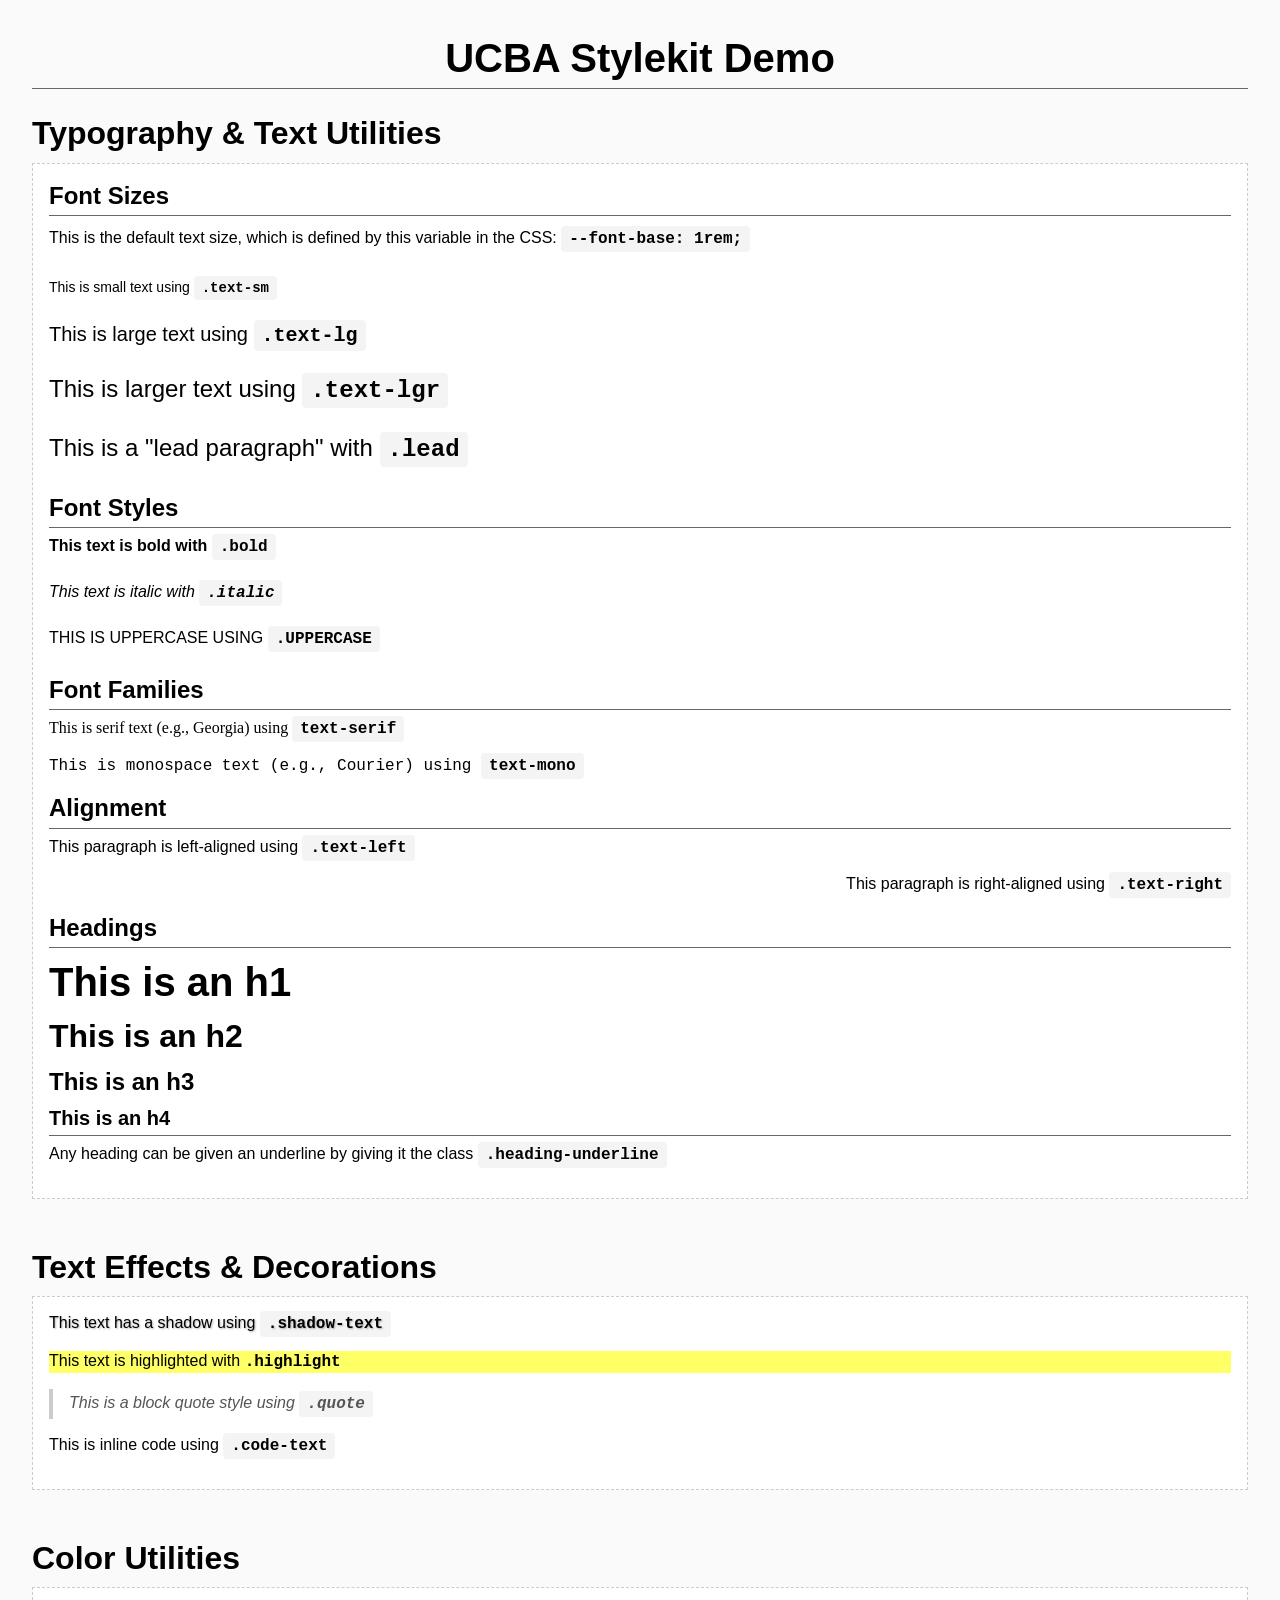
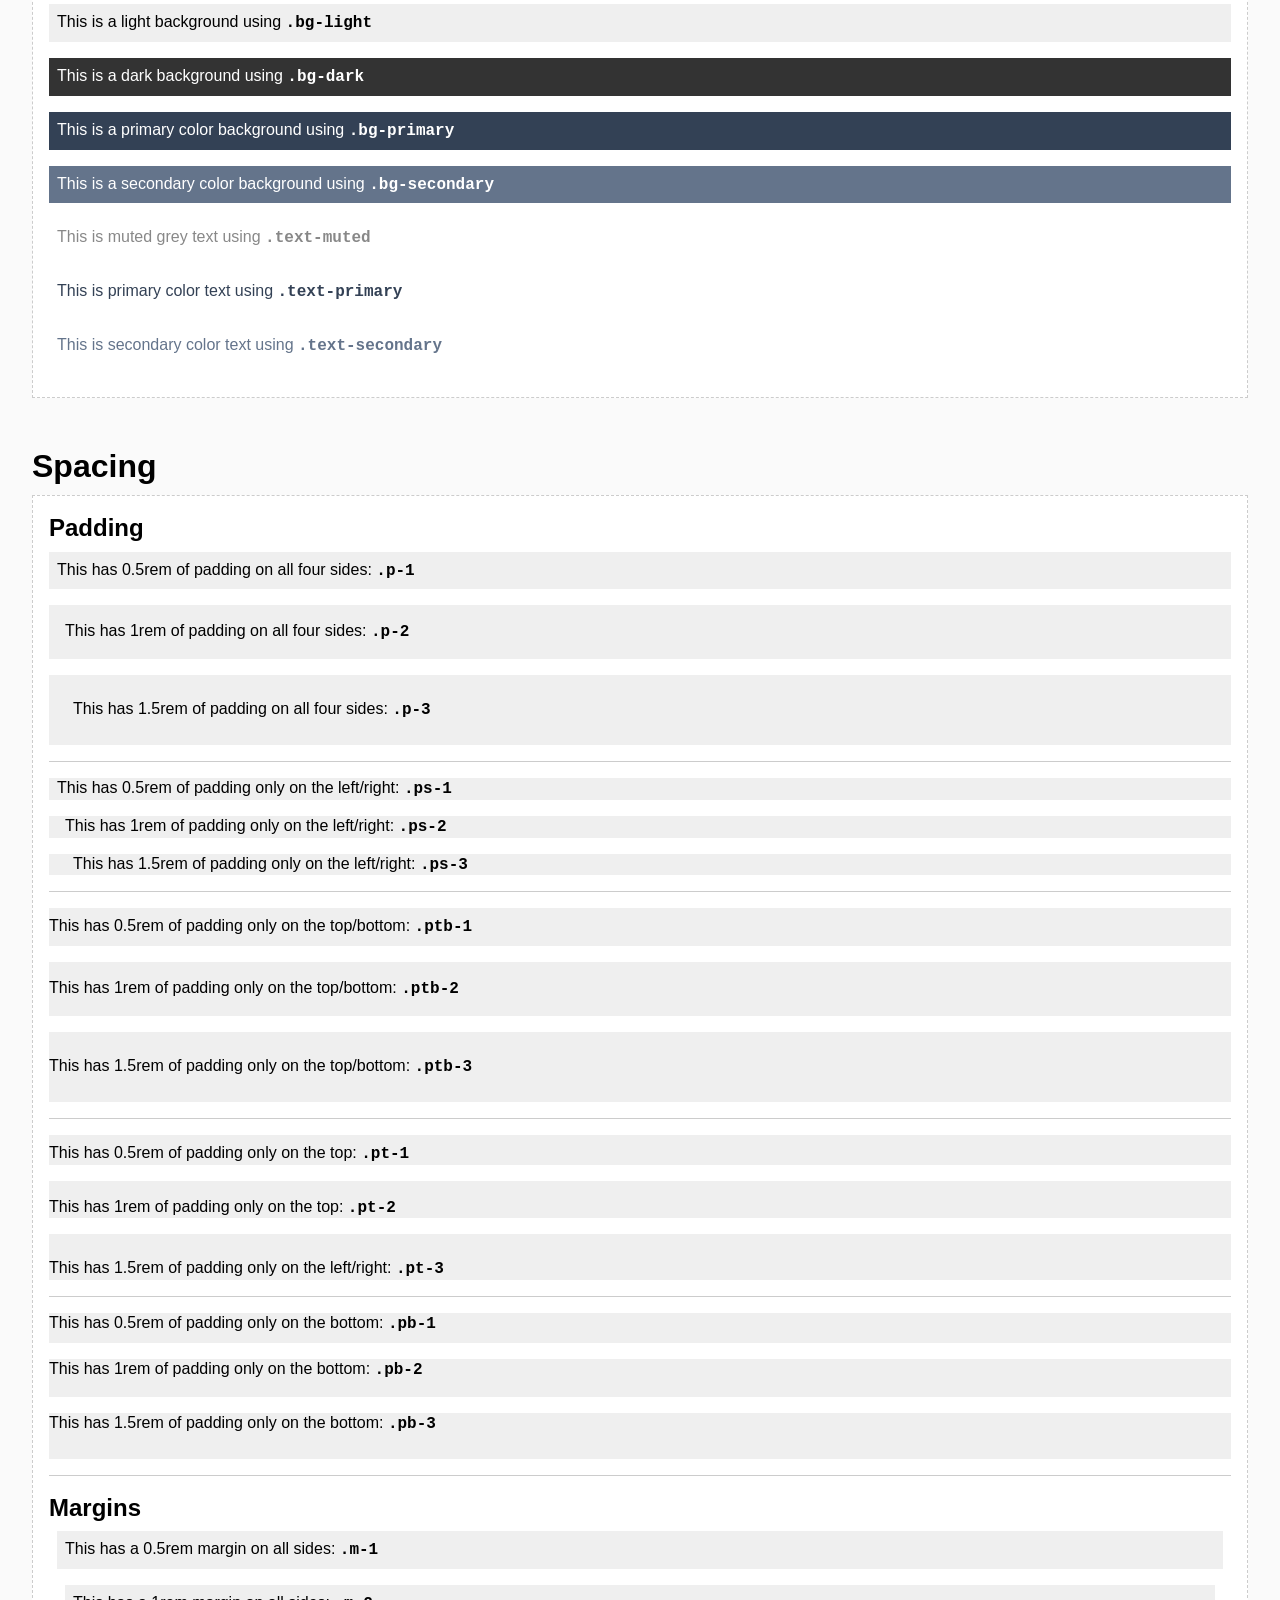
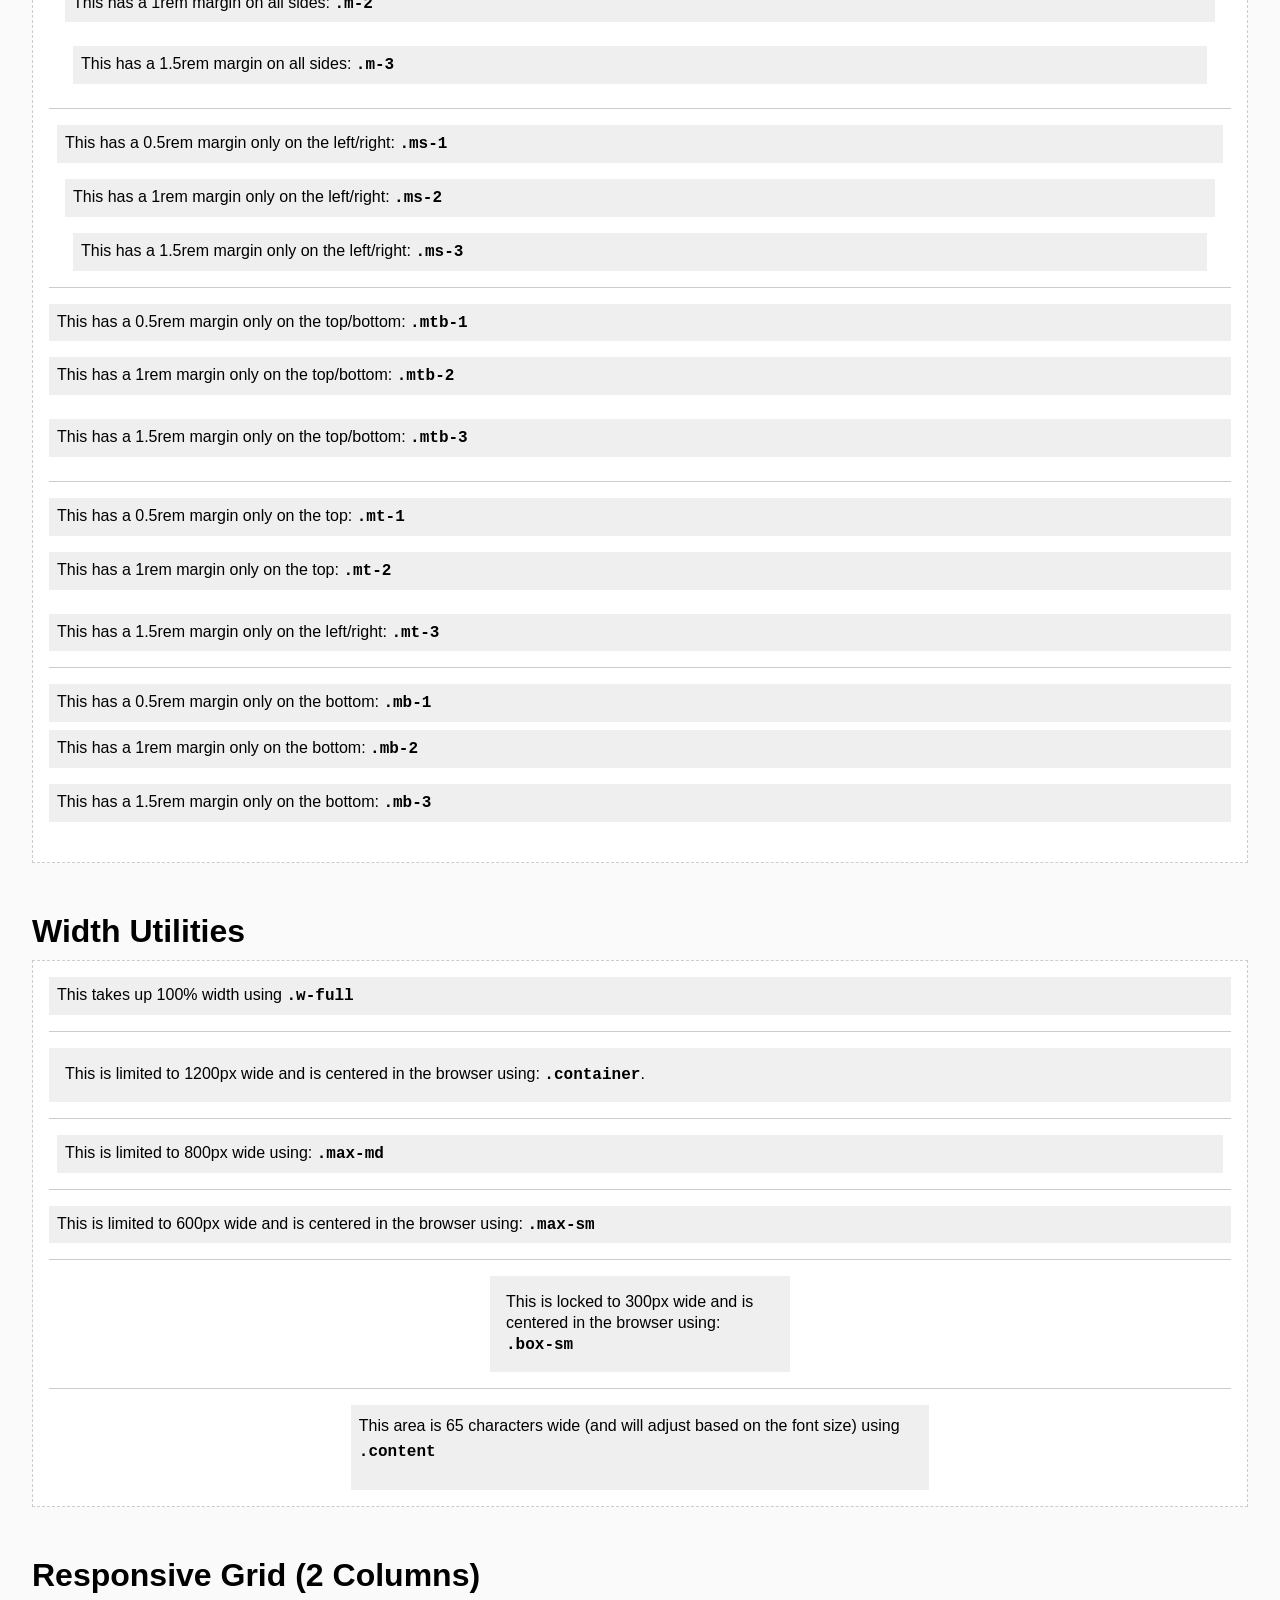
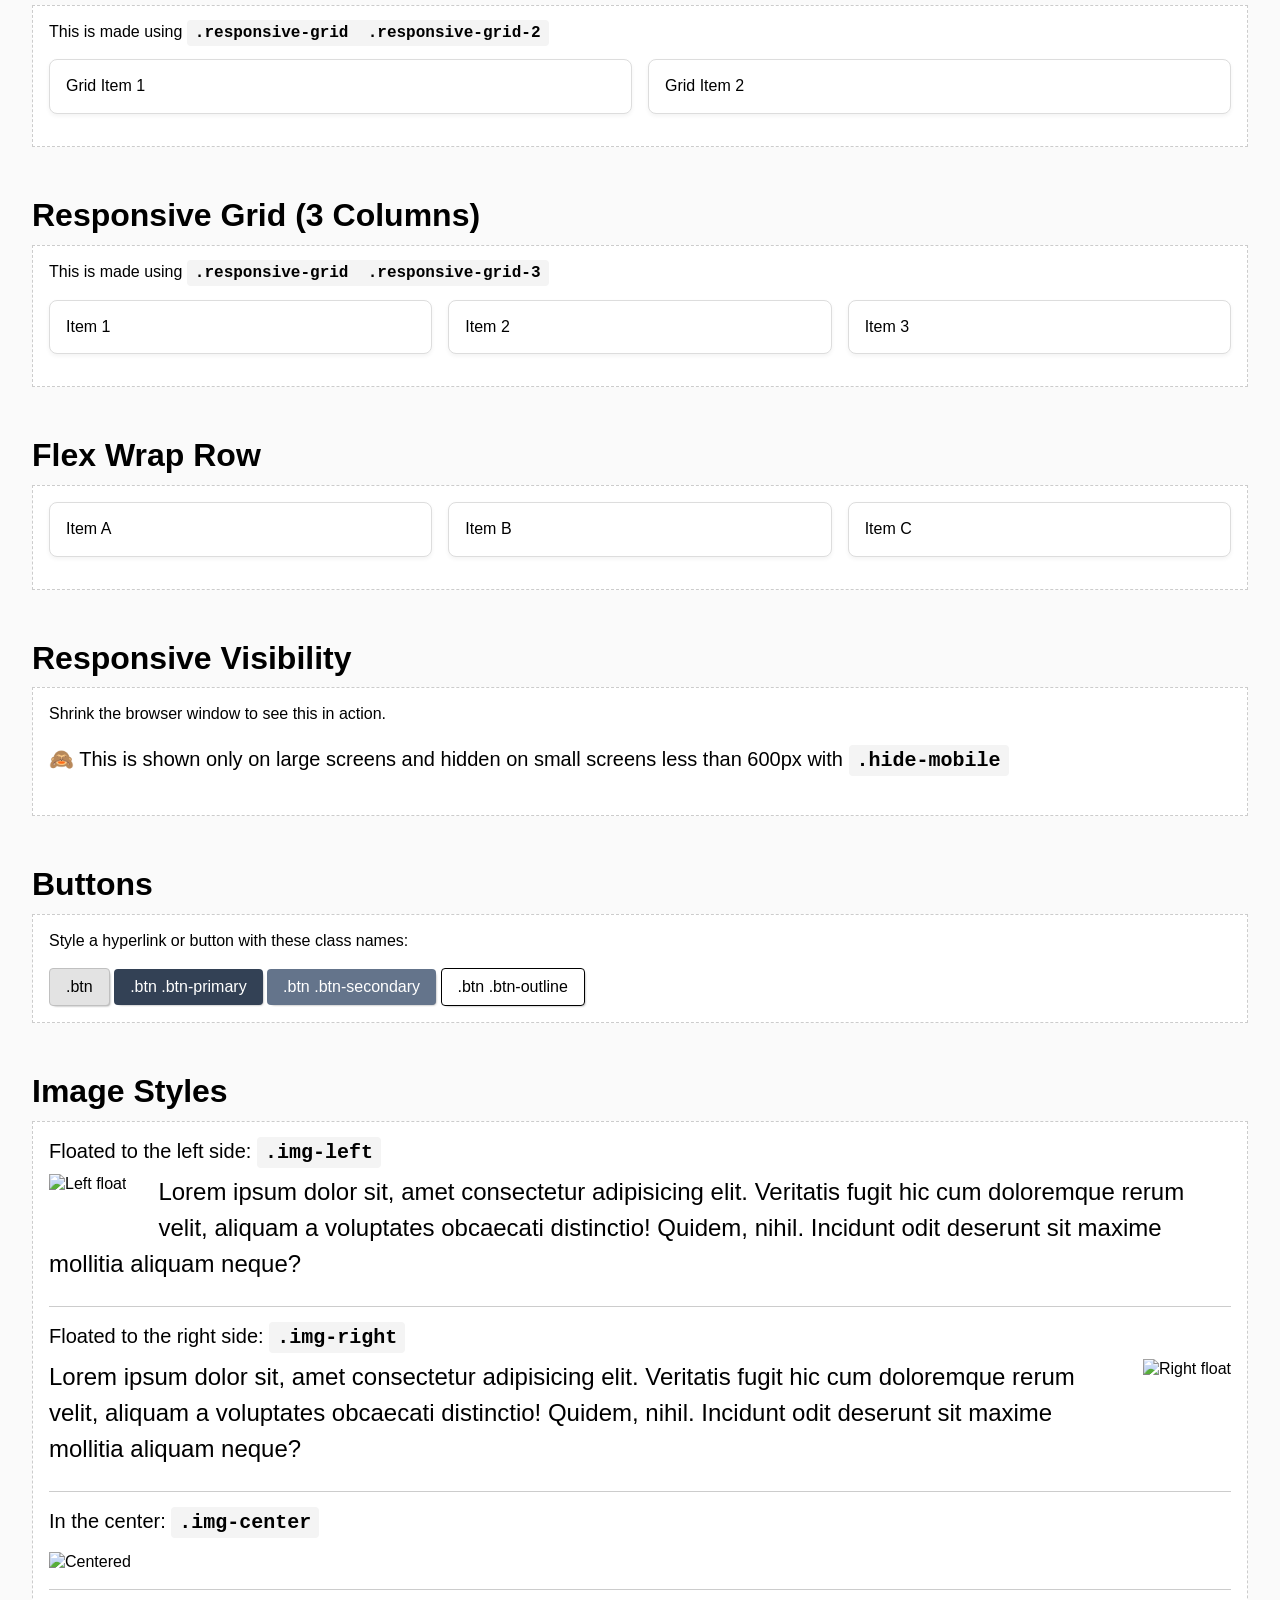
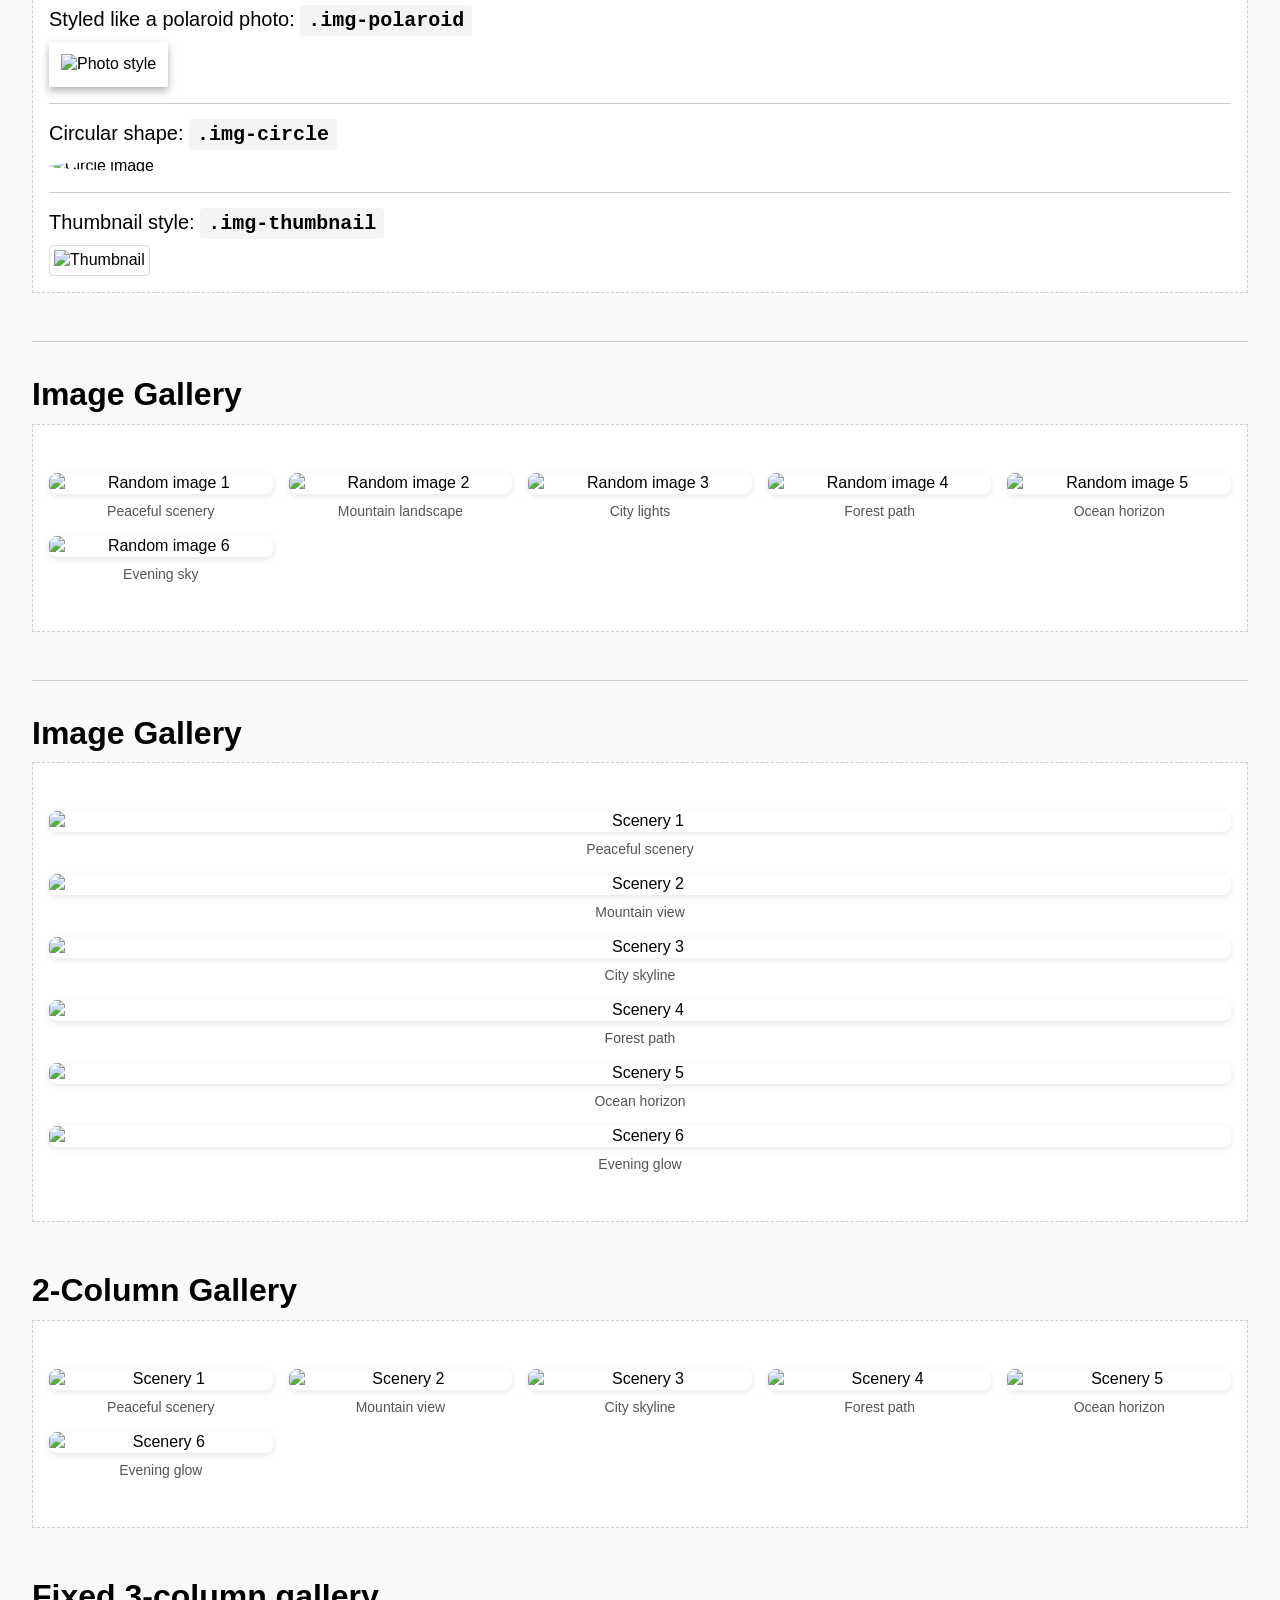
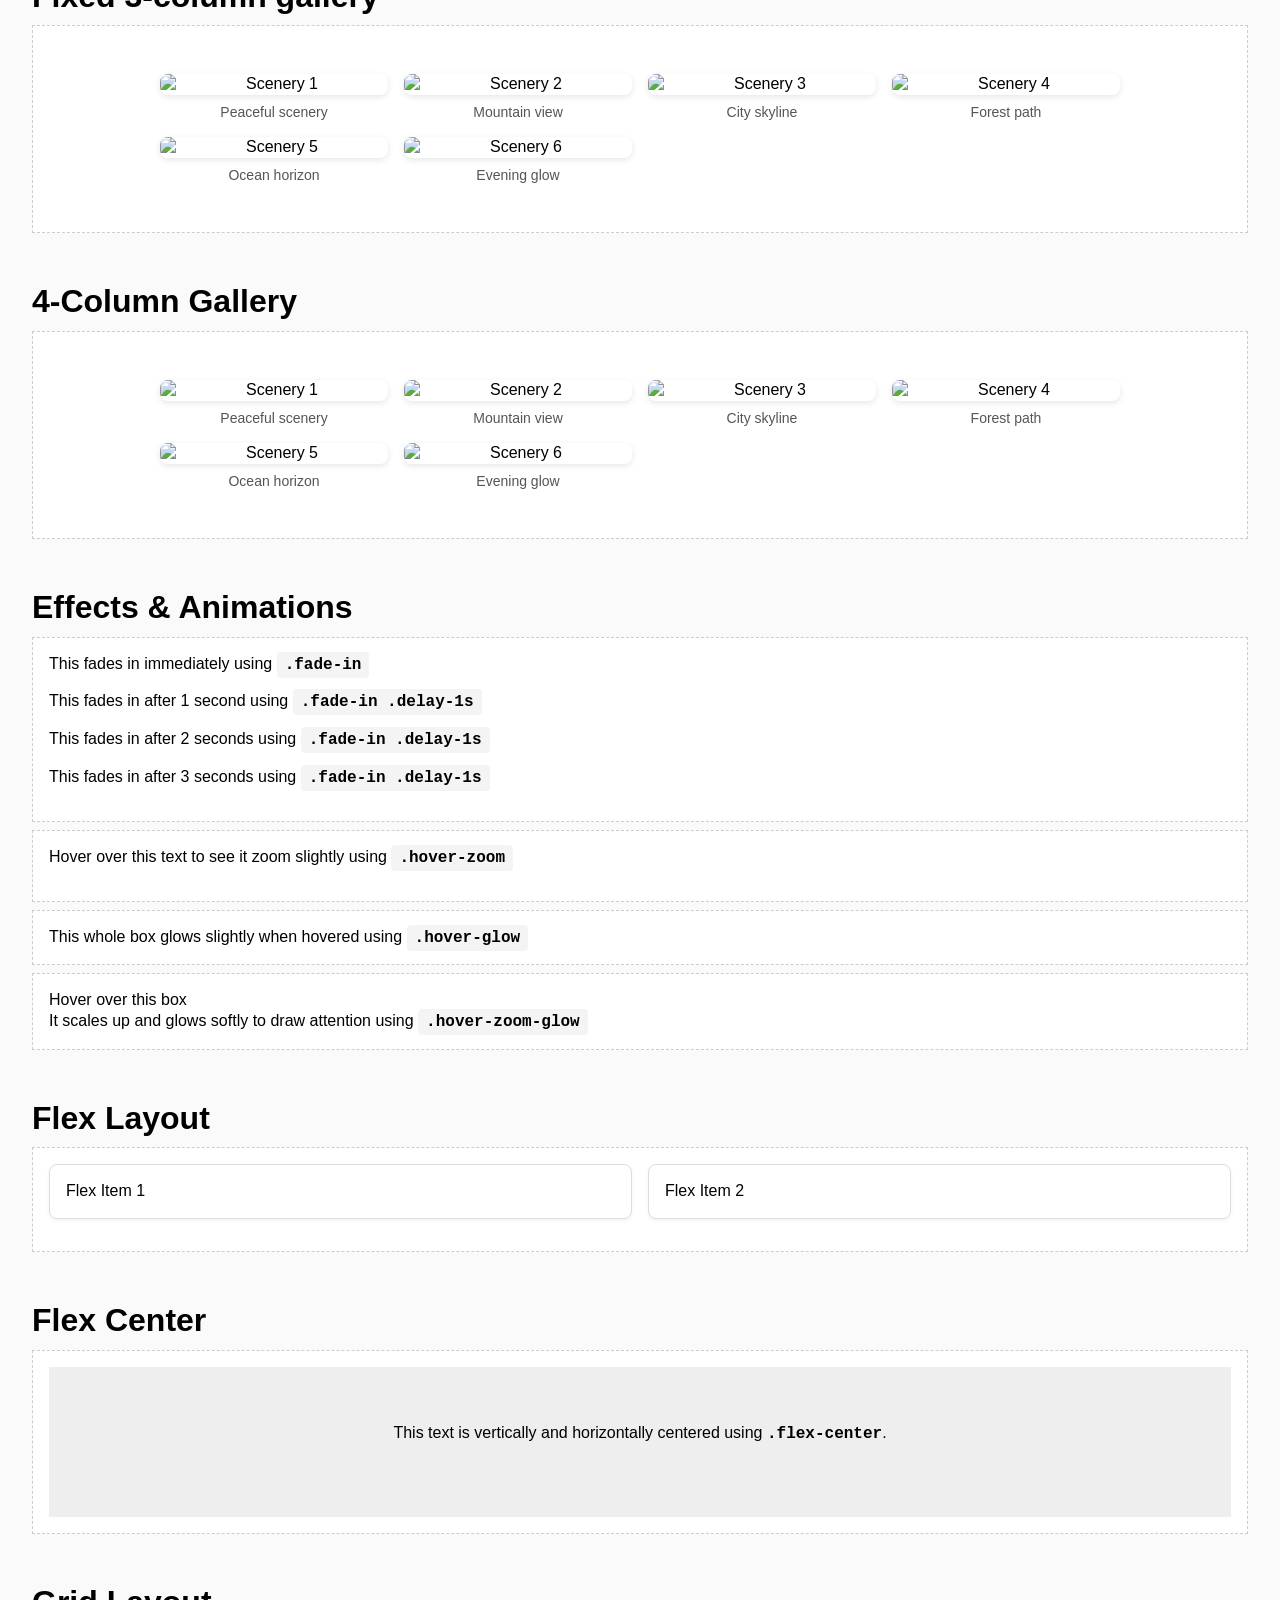
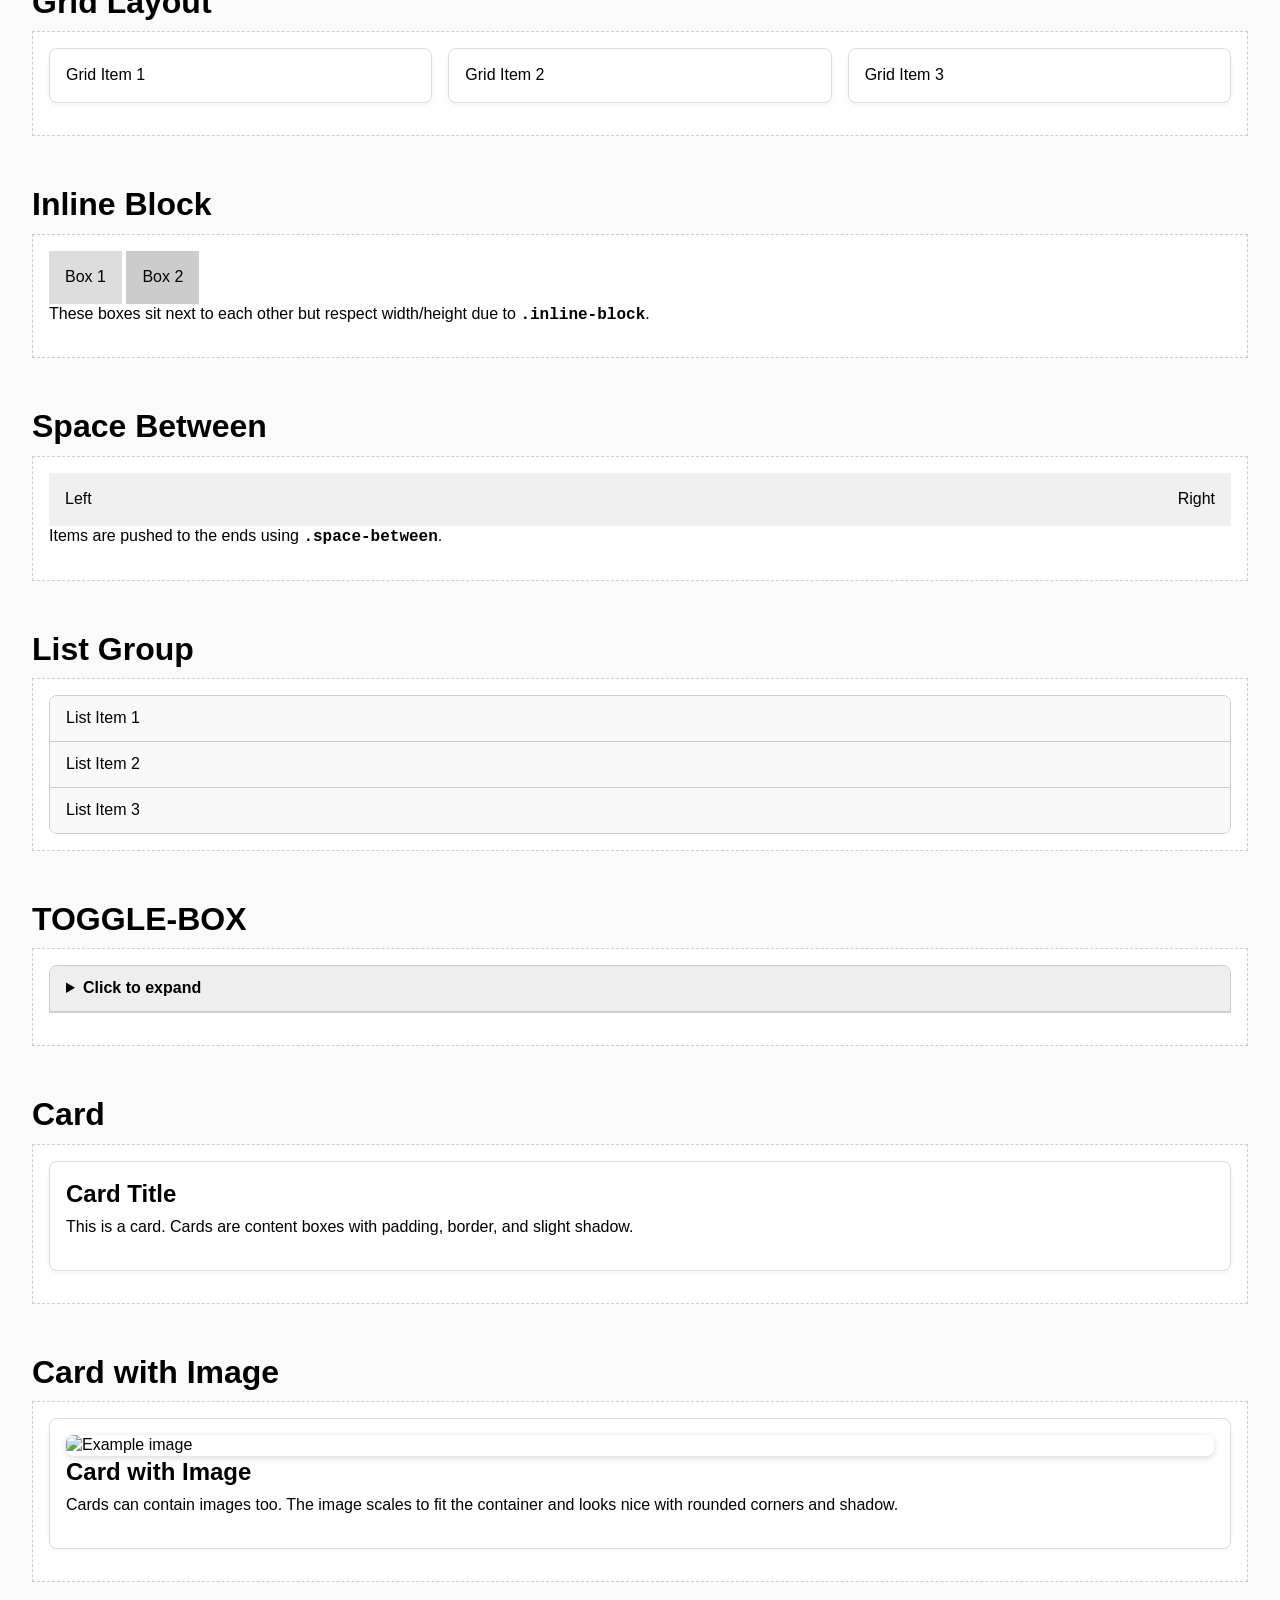
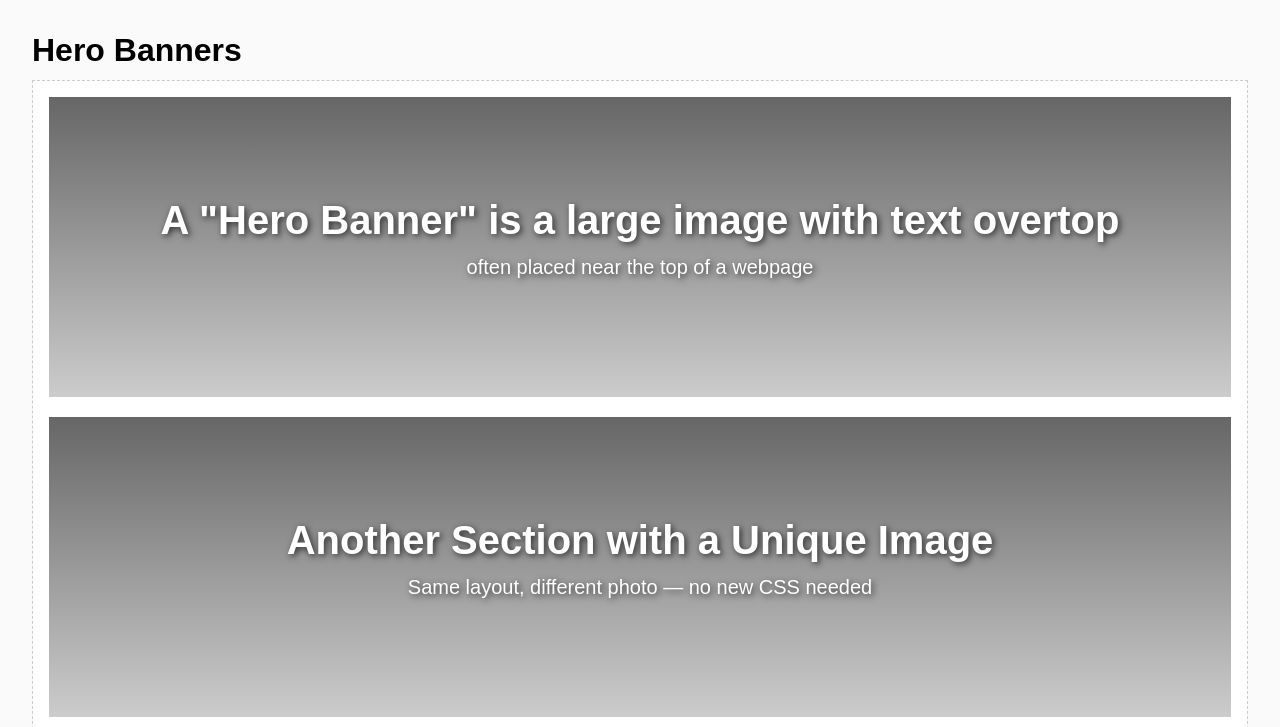
==== commit 21a6226d: "Simplifying file names" ====
--- a/index.html
+++ b/index.html
@@ -1,494 +1,672 @@
 <!DOCTYPE html>
 <html lang="en">
 <head>
-   <meta charset="UTF-8" />
-   <meta name="viewport" content="width=device-width, initial-scale=1.0" />
-   <title>UCBA Stylekit Demos</title>
-   <link rel="stylesheet" href="reset.css">
-   <link rel="stylesheet" href="ucba-stylekit-v6.css">
-   <!-- ⬇︎ Ignore these styles. They're only for this demo page -->
-   <style>
-      body {
-         font-family: sans-serif;
-         padding: 2rem;
-         background: #fafafa;
-      }
-
-      section.demo {
-         margin-bottom: 3rem;
-      }
-
-      .demo-block {
-         background: white;
-         padding: 1rem;
-         border: 1px dashed #ccc;
-         margin-top: 0.5rem;
-      }
-
-      code {
-         font-weight: bold;
-      }
-   </style>
+  <meta charset="UTF-8" />
+  <meta name="viewport" content="width=device-width, initial-scale=1.0" />
+  <title>UCBA Stylekit Demos</title>
+  <link rel="stylesheet" href="reset.css">
+  <link rel="stylesheet" href="ucba-stylekit.css">
+  <!-- ⬇︎ Ignore these styles. They're only for this demo page -->
+  <style>
+    body {
+      font-family: sans-serif;
+      padding: 2rem;
+      background: #fafafa;
+    }
+
+    section.demo {
+      margin-bottom: 3rem;
+    }
+
+    .demo-block {
+      background: white;
+      padding: 1rem;
+      border: 1px dashed #ccc;
+      margin-top: 0.5rem;
+    }
+
+    code {
+      font-weight: bold;
+    }
+  </style>
 </head>
 
 <body>
-   <h1 class="text-center heading-underline">UCBA Stylekit Demo</h1>
-
-   <!-- TYPOGRAPHY -->
-   <section class="demo">
-      <h2 class="mt-3">Typography & Text Utilities</h2>
-      <div class="demo-block">
-         <h3 class="heading-underline">Font Sizes</h3>
-         <p class="mb-3 lh-4">This is the default text size, which is defined by this variable in the CSS: <code class="code-text">--font-base: 1rem;</code></p>
-         <p class="text-sm mb-3">This is small text using <code class="code-text">.text-sm</code></p>
-         <p class="text-lg mb-3">This is large text using <code class="code-text">.text-lg</code></p>
-         <p class="text-lgr mb-3">This is larger text using <code class="code-text">.text-lgr</code></p>
-         <p class="lead mb-3">This is a "lead paragraph" with <code class="code-text">.lead</code></p>
-
-         <h3 class="heading-underline">Font Styles</h3>
-         <p class="bold mb-3">This text is bold with <code class="code-text">.bold</code></p>
-         <p class="italic mb-3">This text is italic with <code class="code-text">.italic</code></p>
-         <p class="uppercase mb-3">This is uppercase using <code class="code-text">.uppercase</code></p>
-
-         <h3 class="heading-underline">Font Families</h3>
-         <p class="text-serif">This is serif text (e.g., Georgia) using <code class="code-text">text-serif</code></p>
-         <p class="text-mono">This is monospace text (e.g., Courier) using <code class="code-text">text-mono</code></p>
-
-         <h3 class="heading-underline">Alignment</h3>
-         <p class="text-left">This paragraph is <strong>left-aligned</strong> using <code class="code-text">.text-left</code></p>
-         <p class="text-right">This paragraph is <strong>right-aligned</strong> using <code class="code-text">.text-right</code></p>
-
-         <h3 class="heading-underline">Headings</h3>
-         <h1>This is an h1</h1>
-         <h2>This is an h2</h2>
-         <h3>This is an h3</h3>
-         <h4 class="heading-underline">This is an h4</h4>
-         <p>Any heading can be given an underline by giving it the class <code class="code-text">.heading-underline</code></p>
-
-      </div>
-   </section>
-
-
-   <!-- TEXT EFFECTS -->
-   <section class="demo">
-      <h2>Text Effects & Decorations</h2>
-      <div class="demo-block">
-
-         <p class="shadow-text">This text has a shadow using <code class="code-text">.shadow-text</code></p>
-         <p class="highlight">This text is highlighted with <code>.highlight</code></p>
-         <p class="quote">This is a block quote style using <code class="code-text">.quote</code></p>
-         <p>This is inline code using <code class="code-text">.code-text</code></p>
-
-      </div>
-   </section>
-
-
-   <!-- COLORS -->
-   <section class="demo">
-      <h2>Color Utilities</h2>
-      <div class="demo-block">
-
-         <p class="bg-light p-1">This is a light background using <code>.bg-light</code></p>
-         <p class="bg-dark p-1">This is a dark background using <code>.bg-dark</code></p>
-         <p class="bg-primary p-1">This is a primary color background using <code>.bg-primary</code></p>
-         <p class="bg-secondary p-1">This is a secondary color background using <code>.bg-secondary</code></p>
-         <p class="text-muted p-1">This is muted grey text using <code>.text-muted</code></p>
-         <p class="text-primary p-1">This is primary color text using <code>.text-primary</code></p>
-         <p class="text-secondary p-1">This is secondary color text using <code>.text-secondary</code></p>
-
-      </div>
-   </section>
-
-
-   <!-- SPACING -->
-   <section class="demo">
-      <h2>Spacing</h2>
-      <div class="demo-block">
-
-         <h3>Padding</h3>
-
-         <p class="p-1 bg-light">This has 0.5rem of padding on all four sides: <code>.p-1</code></p>
-         <p class="p-2 bg-light">This has 1rem of padding on all four sides: <code>.p-2</code></p>
-         <p class="p-3 bg-light">This has 1.5rem of padding on all four sides: <code>.p-3</code></p>
-         <hr>
-         <p class="ps-1 bg-light">This has 0.5rem of padding only on the left/right: <code>.ps-1</code></p>
-         <p class="ps-2 bg-light">This has 1rem of padding only on the left/right: <code>.ps-2</code></p>
-         <p class="ps-3 bg-light">This has 1.5rem of padding only on the left/right: <code> .ps-3</code></p>
-         <hr>
-         <p class="ptb-1 bg-light">This has 0.5rem of padding only on the top/bottom: <code>.ptb-1</code></p>
-         <p class="ptb-2 bg-light">This has 1rem of padding only on the top/bottom: <code>.ptb-2</code></p>
-         <p class="ptb-3 bg-light">This has 1.5rem of padding only on the top/bottom: <code> .ptb-3</code></p>
-         <hr>
-         <p class="pt-1 bg-light">This has 0.5rem of padding only on the top: <code>.pt-1</code></p>
-         <p class="pt-2 bg-light">This has 1rem of padding only on the top: <code>.pt-2</code></p>
-         <p class="pt-3 bg-light">This has 1.5rem of padding only on the left/right: <code>.pt-3</code></p>
-         <hr>
-         <p class="pb-1 bg-light">This has 0.5rem of padding only on the bottom: <code>.pb-1</code></p>
-         <p class="pb-2 bg-light">This has 1rem of padding only on the bottom: <code>.pb-2</code></p>
-         <p class="pb-3 bg-light">This has 1.5rem of padding only on the bottom: <code>.pb-3</code></p>
-
-         <hr>
-
-         <h3>Margins</h3>
-
-         <p class="m-1 p-1 bg-light">This has a 0.5rem margin on all sides: <code>.m-1</code></p>
-         <p class="m-2 p-1 bg-light">This has a 1rem margin on all sides: <code>.m-2</code></p>
-         <p class="m-3 p-1 bg-light">This has a 1.5rem margin on all sides: <code>.m-3</code></p>
-         <hr>
-         <p class="ms-1 p-1 bg-light">This has a 0.5rem margin only on the left/right: <code>.ms-1</code></p>
-         <p class="ms-2 p-1 bg-light">This has a 1rem margin only on the left/right: <code>.ms-2</code></p>
-         <p class="ms-3 p-1 bg-light">This has a 1.5rem margin only on the left/right: <code>.ms-3</code></p>
-         <hr>
-         <p class="mtb-1 p-1 bg-light">This has a 0.5rem margin only on the top/bottom: <code>.mtb-1</code></p>
-         <p class="mtb-2 p-1 bg-light">This has a 1rem margin only on the top/bottom: <code>.mtb-2</code></p>
-         <p class="mtb-3 p-1 bg-light">This has a 1.5rem margin only on the top/bottom: <code>.mtb-3</code></p>
-         <hr>
-         <p class="mt-1 p-1 bg-light">This has a 0.5rem margin only on the top: <code>.mt-1</code></p>
-         <p class="mt-2 p-1 bg-light">This has a 1rem margin only on the top: <code>.mt-2</code></p>
-         <p class="mt-3 p-1 bg-light">This has a 1.5rem margin only on the left/right: <code>.mt-3</code></p>
-         <hr>
-         <p class="mb-1 p-1 bg-light">This has a 0.5rem margin only on the bottom: <code>.mb-1</code></p>
-         <p class="mb-2 p-1 bg-light">This has a 1rem margin only on the bottom: <code>.mb-2</code></p>
-         <p class="mb-3 p-1 bg-light">This has a 1.5rem margin only on the bottom: <code>.mb-3</code></p>
-
-      </div>
-   </section>
-
-
-
-
-
-
-
-
-   <!-- WIDTH UTILITIES -->
-   <section class="demo">
-      <h2>Width Utilities</h2>
-      <div class="demo-block">
-
-         <div class="w-full p-1 bg-light">This takes up 100% width using <code>.w-full</code></div>
-
-         <hr>
-
-         <div class="container" style="background-color: #f0f0f0; padding: 1rem;">
-            This is limited to 1200px wide and is centered in the browser using: <code>.container</code>.
-         </div>
-
-         <hr>
-
-         <div class="max-md m-1 p-1 bg-light">This is limited to 800px wide using: <code>.max-md</code></div>
-
-         <hr>
-
-         <div class="max-sm p-1 bg-light">This is limited to 600px wide and is centered in the browser using: <code>.max-sm</code></div>
-
-         <hr>
-
-         <div class="box-sm p-1 bg-light">This is locked to 300px wide and is centered in the browser using:<br> <code>.box-sm</code></div>
-
-
-         <hr>
-         <div class="content p-1 bg-light">
-            <p>This area is 65 characters wide (and will adjust based on the font size) using <code>.content</code>
-         </div>
-
-      </div>
-   </section>
-
-
-
-   <!-- RESPONSIVE GRID -->
-   <section class="demo">
-      <h2>Responsive Grid (2 Columns)</h2>
-      <div class="demo-block">
-         <p>This is made using <code class="code-text">.responsive-grid&nbsp;&nbsp;.responsive-grid-2</code></p>
-
-         <div class="responsive-grid responsive-grid-2">
-            <div class="card">Grid Item 1</div>
-            <div class="card">Grid Item 2</div>
-         </div>
-
-      </div>
-   </section>
-
-   <section class="demo">
-      <h2>Responsive Grid (3 Columns)</h2>
-      <div class="demo-block">
-         <p>This is made using <code class="code-text">.responsive-grid&nbsp;&nbsp;.responsive-grid-3</code></p>
-
-         <div class="responsive-grid responsive-grid-3">
-            <div class="card">Item 1</div>
-            <div class="card">Item 2</div>
-            <div class="card">Item 3</div>
-         </div>
-
-      </div>
-   </section>
-
-   <!-- FLEX WRAP -->
-   <section class="demo">
-      <h2>Flex Wrap Row</h2>
-      <div class="demo-block">
-
-         <div class="flex-wrap">
-            <div class="card" style="flex: 1 1 200px;">Item A</div>
-            <div class="card" style="flex: 1 1 200px;">Item B</div>
-            <div class="card" style="flex: 1 1 200px;">Item C</div>
-         </div>
-
-      </div>
-   </section>
-
-   <!-- RESPONSIVE VISIBILITY -->
-   <section class="demo">
-      <h2>Responsive Visibility</h2>
-      <div class="demo-block">
-         <p>Shrink the browser window to see this in action. </p>
-         <p class="show-mobile text-lg lh-4">👋 This is only shown on small screens and is hidden on large screens.<code class="code-text">.show-mobile</code></p>
-         <p class="hide-mobile text-lg lh-4">🙈 This is <strong>shown only on large screens</strong> and hidden on small screens less than 600px with <code class="code-text">.hide-mobile</code></p>
-
-      </div>
-   </section>
-
-
-
-   <!-- BUTTONS -->
-   <section class="demo">
-      <h2>Buttons</h2>
-      <div class="demo-block">
-         <p>Style a hyperlink or button with these class names:</p>
-         <a class="btn" href="#">.btn</a>
-         <a class="btn btn-primary" href="#">.btn .btn-primary</a>
-         <a class="btn btn-secondary" href="#">.btn .btn-secondary</a>
-         <a class="btn btn-outline" href="#">.btn .btn-outline</a>
-
-      </div>
-   </section>
-
-
-
-   <!-- IMAGE STYLES -->
-   <section class="demo">
-      <h2>Image Styles</h2>
-      <div class="demo-block">
-
-         <h4 class="mb-1" style="font-weight: normal;">Floated to the left side: <code class="code-text">.img-left</code></h4>
-
-         <img src="https://picsum.photos/100" class="img-left" alt="Left float">
-         <p class="lead">Lorem ipsum dolor sit, amet consectetur adipisicing elit. Veritatis fugit hic cum doloremque rerum velit, aliquam a voluptates obcaecati distinctio! Quidem, nihil. Incidunt odit deserunt sit maxime mollitia aliquam neque?</p>
-         <hr style="clear: both">
-
-         <h4 class="mb-1" style="font-weight: normal;">Floated to the right side: <code class="code-text">.img-right</code></h4>
-         <img src="https://picsum.photos/100" class="img-right" alt="Right float">
-         <p class="lead">Lorem ipsum dolor sit, amet consectetur adipisicing elit. Veritatis fugit hic cum doloremque rerum velit, aliquam a voluptates obcaecati distinctio! Quidem, nihil. Incidunt odit deserunt sit maxime mollitia aliquam neque?</p>
-         <hr style="clear: both">
-
-         <h4 class="mb-1" style="font-weight: normal;">In the center: <code class="code-text">.img-center</code></h4>
-         <img src="https://picsum.photos/100" class="img-center" alt="Centered">
-         <hr style="clear: both">
-
-         <h4 class="mb-1" style="font-weight: normal;">Styled like a polaroid photo: <code class="code-text">.img-polaroid</code></h4>
-         <img src="https://picsum.photos/150" class="img-polaroid" alt="Photo style">
-         <hr style="clear: both">
-         <h4 class="mb-1" style="font-weight: normal;">Circular shape: <code class="code-text">.img-circle</code></h4>
-         <img src="https://picsum.photos/100" class="img-circle" alt="Circle image">
-         <hr>
-         <h4 class="mb-1" style="font-weight: normal;">Thumbnail style: <code class="code-text">.img-thumbnail</code></h4>
-         <img src="https://picsum.photos/100" class="img-thumbnail" alt="Thumbnail">
-
-
-
-      </div>
-   </section>
-
-
-
-
-   <div class="divider"></div>
-
-
-   </section>
-
-
-
-   <!-- EFFECTS SECTION (Updated) -->
-   <section class="demo">
-      <h2>Effects & Animations</h2>
-
-      <!-- Fade In with Delay -->
-      <div class="demo-block">
-         <p class="fade-in">This fades in immediately using <code class="code-text">.fade-in</code></p>
-         <p class="fade-in delay-1s">This fades in after 1 second using <code class="code-text">.fade-in .delay-1s</code></p>
-         <p class="fade-in delay-2s">This fades in after 2 seconds using <code class="code-text">.fade-in .delay-1s</code></p>
-         <p class="fade-in delay-3s">This fades in after 3 seconds using <code class="code-text">.fade-in .delay-1s</code></p>
-      </div>
-
-      <!-- Hover Zoom -->
-      <div class="demo-block">
-         <p><span class="hover-zoom">Hover over this text to see it zoom slightly using <code class="code-text">.hover-zoom</code></span></p>
-      </div>
-
-      <!-- Glow (best on blocks or buttons) -->
-      <div class="demo-block hover-glow" style="padding: 1rem; background: white;">
-         This whole box glows slightly when hovered using <code class="code-text">.hover-glow</code>
-      </div>
-
-      <!-- COMBINED ZOOM + GLOW ON BOX -->
-      <div class="demo-block hover-zoom-glow">
-         <strong>Hover over this box</strong><br>
-         It scales up and glows softly to draw attention using <code class="code-text">.hover-zoom-glow</code>
-      </div>
-
-   </section>
-
-
-
-
-   <section class="demo">
-      <h2>Flex Layout</h2>
-      <div class="demo-block">
-
-         <div class="flex" style="gap: 1rem;">
-            <div class="card" style="flex: 1;">Flex Item 1</div>
-            <div class="card" style="flex: 1;">Flex Item 2</div>
-         </div>
-
-      </div>
-   </section>
-
-   <section class="demo">
-      <h2>Flex Center</h2>
-      <div class="demo-block">
-
-         <div class="flex-center" style="height: 150px; background: #eee;">
-            <p>This text is vertically and horizontally centered using <code>.flex-center</code>.</p>
-         </div>
-
-      </div>
-   </section>
-
-
-   <section class="demo">
-      <h2>Grid Layout</h2>
-      <div class="demo-block">
-
-         <div class="grid" style="grid-template-columns: repeat(3, 1fr);">
-            <div class="card">Grid Item 1</div>
-            <div class="card">Grid Item 2</div>
-            <div class="card">Grid Item 3</div>
-         </div>
-
-      </div>
-   </section>
-
-
-
-
-
-   <section class="demo">
-      <h2>Inline Block</h2>
-      <div class="demo-block">
-
-         <span class="inline-block" style="background: #ddd; padding: 1rem;">Box 1</span>
-         <span class="inline-block" style="background: #ccc; padding: 1rem;">Box 2</span>
-         <p>These boxes sit next to each other but respect width/height due to <code>.inline-block</code>.</p>
-
-      </div>
-   </section>
-
-
-   <section class="demo">
-      <h2>Space Between</h2>
-      <div class="demo-block">
-
-         <div class="flex space-between" style="background: #f0f0f0; padding: 1rem;">
-            <span>Left</span>
-            <span>Right</span>
-         </div>
-         <p>Items are pushed to the ends using <code>.space-between</code>.</p>
-
-      </div>
-   </section>
-
-   <!-- LIST GROUP -->
-   <section class="demo">
-      <h2>List Group</h2>
-      <div class="demo-block">
-
-         <ul class="list-group">
-            <li class="list-group-item">List Item 1</li>
-            <li class="list-group-item">List Item 2</li>
-            <li class="list-group-item">List Item 3</li>
-         </ul>
-
-      </div>
-   </section>
-
-   <!-- TOGGLE-BOX(CSS only) -->
-   <section class="demo">
-      <h2>TOGGLE-BOX</h2>
-      <div class="demo-block">
-
-         <details class="toggle-box">
-            <summary class="toggle-box-title">Click to expand</summary>
-            <div class="toggle-box-content">
-               <p>This is a simple toggle box. It's a collapsible content area with no JavaScript needed.</p>
-            </div>
-         </details>
-
-      </div>
-   </section>
-
-
-   <!-- CARD EXAMPLE -->
-   <section class="demo">
-      <h2>Card</h2>
-      <div class="demo-block">
-
-         <div class="card">
-            <h3>Card Title</h3>
-            <p>This is a card. Cards are content boxes with padding, border, and slight shadow.</p>
-         </div>
-
-      </div>
-   </section>
-
-   <!-- CARD WITH IMAGE -->
-   <section class="demo">
-      <h2>Card with Image</h2>
-      <div class="demo-block">
-
-         <div class="card">
-            <img src="https://picsum.photos/400/200" alt="Example image" class="img-responsive mb-1">
-            <h3>Card with Image</h3>
-            <p>Cards can contain images too. The image scales to fit the container and looks nice with rounded corners and shadow.</p>
-         </div>
-
-      </div>
-   </section>
-
-   <section class="demo">
-      <h2>Hero Banners</h2>
-      <div class="demo-block">
-
-         <section class="hero-banner" style="background-image: url('https://picsum.photos/id/1005/1600/900');">
-            <div class="hero-text">
-               <h2>A "Hero Banner" is a large image with text overtop</h2>
-               <p>often placed near the top of a webpage</p>
-            </div>
-         </section>
-
-         <br><!-- ⬅︎ Ignore this, it isn't part of the hero banners -->
-
-         <section class="hero-banner" style="background-image: url('https://picsum.photos/id/1018/1600/900');">
-            <div class="hero-text">
-               <h2>Another Section with a Unique Image</h2>
-               <p>Same layout, different photo — no new CSS needed</p>
-            </div>
-         </section>
-
-      </div>
-   </section>
+  <h1 class="text-center heading-underline">UCBA Stylekit Demo</h1>
+
+  <!-- TYPOGRAPHY -->
+  <section class="demo">
+    <h2 class="mt-3">Typography & Text Utilities</h2>
+    <div class="demo-block">
+      <h3 class="heading-underline">Font Sizes</h3>
+      <p class="mb-3 lh-4">This is the default text size, which is defined by this variable in the CSS: <code class="code-text">--font-base: 1rem;</code></p>
+      <p class="text-sm mb-3">This is small text using <code class="code-text">.text-sm</code></p>
+      <p class="text-lg mb-3">This is large text using <code class="code-text">.text-lg</code></p>
+      <p class="text-lgr mb-3">This is larger text using <code class="code-text">.text-lgr</code></p>
+      <p class="lead mb-3">This is a "lead paragraph" with <code class="code-text">.lead</code></p>
+
+      <h3 class="heading-underline">Font Styles</h3>
+      <p class="bold mb-3">This text is bold with <code class="code-text">.bold</code></p>
+      <p class="italic mb-3">This text is italic with <code class="code-text">.italic</code></p>
+      <p class="uppercase mb-3">This is uppercase using <code class="code-text">.uppercase</code></p>
+
+      <h3 class="heading-underline">Font Families</h3>
+      <p class="text-serif">This is serif text (e.g., Georgia) using <code class="code-text">text-serif</code></p>
+      <p class="text-mono">This is monospace text (e.g., Courier) using <code class="code-text">text-mono</code></p>
+
+      <h3 class="heading-underline">Alignment</h3>
+      <p class="text-left">This paragraph is <strong>left-aligned</strong> using <code class="code-text">.text-left</code></p>
+      <p class="text-right">This paragraph is <strong>right-aligned</strong> using <code class="code-text">.text-right</code></p>
+
+      <h3 class="heading-underline">Headings</h3>
+      <h1>This is an h1</h1>
+      <h2>This is an h2</h2>
+      <h3>This is an h3</h3>
+      <h4 class="heading-underline">This is an h4</h4>
+      <p>Any heading can be given an underline by giving it the class <code class="code-text">.heading-underline</code></p>
+
+    </div>
+  </section>
+
+
+  <!-- TEXT EFFECTS -->
+  <section class="demo">
+    <h2>Text Effects & Decorations</h2>
+    <div class="demo-block">
+
+      <p class="shadow-text">This text has a shadow using <code class="code-text">.shadow-text</code></p>
+      <p class="highlight">This text is highlighted with <code>.highlight</code></p>
+      <p class="quote">This is a block quote style using <code class="code-text">.quote</code></p>
+      <p>This is inline code using <code class="code-text">.code-text</code></p>
+
+    </div>
+  </section>
+
+
+  <!-- COLORS -->
+  <section class="demo">
+    <h2>Color Utilities</h2>
+    <div class="demo-block">
+
+      <p class="bg-light p-1">This is a light background using <code>.bg-light</code></p>
+      <p class="bg-dark p-1">This is a dark background using <code>.bg-dark</code></p>
+      <p class="bg-primary p-1">This is a primary color background using <code>.bg-primary</code></p>
+      <p class="bg-secondary p-1">This is a secondary color background using <code>.bg-secondary</code></p>
+      <p class="text-muted p-1">This is muted grey text using <code>.text-muted</code></p>
+      <p class="text-primary p-1">This is primary color text using <code>.text-primary</code></p>
+      <p class="text-secondary p-1">This is secondary color text using <code>.text-secondary</code></p>
+
+    </div>
+  </section>
+
+
+  <!-- SPACING -->
+  <section class="demo">
+    <h2>Spacing</h2>
+    <div class="demo-block">
+
+      <h3>Padding</h3>
+
+      <p class="p-1 bg-light">This has 0.5rem of padding on all four sides: <code>.p-1</code></p>
+      <p class="p-2 bg-light">This has 1rem of padding on all four sides: <code>.p-2</code></p>
+      <p class="p-3 bg-light">This has 1.5rem of padding on all four sides: <code>.p-3</code></p>
+      <hr>
+      <p class="ps-1 bg-light">This has 0.5rem of padding only on the left/right: <code>.ps-1</code></p>
+      <p class="ps-2 bg-light">This has 1rem of padding only on the left/right: <code>.ps-2</code></p>
+      <p class="ps-3 bg-light">This has 1.5rem of padding only on the left/right: <code> .ps-3</code></p>
+      <hr>
+      <p class="ptb-1 bg-light">This has 0.5rem of padding only on the top/bottom: <code>.ptb-1</code></p>
+      <p class="ptb-2 bg-light">This has 1rem of padding only on the top/bottom: <code>.ptb-2</code></p>
+      <p class="ptb-3 bg-light">This has 1.5rem of padding only on the top/bottom: <code> .ptb-3</code></p>
+      <hr>
+      <p class="pt-1 bg-light">This has 0.5rem of padding only on the top: <code>.pt-1</code></p>
+      <p class="pt-2 bg-light">This has 1rem of padding only on the top: <code>.pt-2</code></p>
+      <p class="pt-3 bg-light">This has 1.5rem of padding only on the left/right: <code>.pt-3</code></p>
+      <hr>
+      <p class="pb-1 bg-light">This has 0.5rem of padding only on the bottom: <code>.pb-1</code></p>
+      <p class="pb-2 bg-light">This has 1rem of padding only on the bottom: <code>.pb-2</code></p>
+      <p class="pb-3 bg-light">This has 1.5rem of padding only on the bottom: <code>.pb-3</code></p>
+
+      <hr>
+
+      <h3>Margins</h3>
+
+      <p class="m-1 p-1 bg-light">This has a 0.5rem margin on all sides: <code>.m-1</code></p>
+      <p class="m-2 p-1 bg-light">This has a 1rem margin on all sides: <code>.m-2</code></p>
+      <p class="m-3 p-1 bg-light">This has a 1.5rem margin on all sides: <code>.m-3</code></p>
+      <hr>
+      <p class="ms-1 p-1 bg-light">This has a 0.5rem margin only on the left/right: <code>.ms-1</code></p>
+      <p class="ms-2 p-1 bg-light">This has a 1rem margin only on the left/right: <code>.ms-2</code></p>
+      <p class="ms-3 p-1 bg-light">This has a 1.5rem margin only on the left/right: <code>.ms-3</code></p>
+      <hr>
+      <p class="mtb-1 p-1 bg-light">This has a 0.5rem margin only on the top/bottom: <code>.mtb-1</code></p>
+      <p class="mtb-2 p-1 bg-light">This has a 1rem margin only on the top/bottom: <code>.mtb-2</code></p>
+      <p class="mtb-3 p-1 bg-light">This has a 1.5rem margin only on the top/bottom: <code>.mtb-3</code></p>
+      <hr>
+      <p class="mt-1 p-1 bg-light">This has a 0.5rem margin only on the top: <code>.mt-1</code></p>
+      <p class="mt-2 p-1 bg-light">This has a 1rem margin only on the top: <code>.mt-2</code></p>
+      <p class="mt-3 p-1 bg-light">This has a 1.5rem margin only on the left/right: <code>.mt-3</code></p>
+      <hr>
+      <p class="mb-1 p-1 bg-light">This has a 0.5rem margin only on the bottom: <code>.mb-1</code></p>
+      <p class="mb-2 p-1 bg-light">This has a 1rem margin only on the bottom: <code>.mb-2</code></p>
+      <p class="mb-3 p-1 bg-light">This has a 1.5rem margin only on the bottom: <code>.mb-3</code></p>
+
+    </div>
+  </section>
+
+
+
+
+
+
+
+
+  <!-- WIDTH UTILITIES -->
+  <section class="demo">
+    <h2>Width Utilities</h2>
+    <div class="demo-block">
+
+      <div class="w-full p-1 bg-light">This takes up 100% width using <code>.w-full</code></div>
+
+      <hr>
+
+      <div class="container" style="background-color: #f0f0f0; padding: 1rem;">
+        This is limited to 1200px wide and is centered in the browser using: <code>.container</code>.
+      </div>
+
+      <hr>
+
+      <div class="max-md m-1 p-1 bg-light">This is limited to 800px wide using: <code>.max-md</code></div>
+
+      <hr>
+
+      <div class="max-sm p-1 bg-light">This is limited to 600px wide and is centered in the browser using: <code>.max-sm</code></div>
+
+      <hr>
+
+      <div class="box-sm p-1 bg-light">This is locked to 300px wide and is centered in the browser using:<br> <code>.box-sm</code></div>
+
+
+      <hr>
+      <div class="content p-1 bg-light">
+        <p>This area is 65 characters wide (and will adjust based on the font size) using <code>.content</code>
+      </div>
+
+    </div>
+  </section>
+
+
+
+  <!-- RESPONSIVE GRID -->
+  <section class="demo">
+    <h2>Responsive Grid (2 Columns)</h2>
+    <div class="demo-block">
+      <p>This is made using <code class="code-text">.responsive-grid&nbsp;&nbsp;.responsive-grid-2</code></p>
+
+      <div class="responsive-grid responsive-grid-2">
+        <div class="card">Grid Item 1</div>
+        <div class="card">Grid Item 2</div>
+      </div>
+
+    </div>
+  </section>
+
+  <section class="demo">
+    <h2>Responsive Grid (3 Columns)</h2>
+    <div class="demo-block">
+      <p>This is made using <code class="code-text">.responsive-grid&nbsp;&nbsp;.responsive-grid-3</code></p>
+
+      <div class="responsive-grid responsive-grid-3">
+        <div class="card">Item 1</div>
+        <div class="card">Item 2</div>
+        <div class="card">Item 3</div>
+      </div>
+
+    </div>
+  </section>
+
+  <!-- FLEX WRAP -->
+  <section class="demo">
+    <h2>Flex Wrap Row</h2>
+    <div class="demo-block">
+
+      <div class="flex-wrap">
+        <div class="card" style="flex: 1 1 200px;">Item A</div>
+        <div class="card" style="flex: 1 1 200px;">Item B</div>
+        <div class="card" style="flex: 1 1 200px;">Item C</div>
+      </div>
+
+    </div>
+  </section>
+
+  <!-- RESPONSIVE VISIBILITY -->
+  <section class="demo">
+    <h2>Responsive Visibility</h2>
+    <div class="demo-block">
+      <p>Shrink the browser window to see this in action. </p>
+      <p class="show-mobile text-lg lh-4">👋 This is only shown on small screens and is hidden on large screens.<code class="code-text">.show-mobile</code></p>
+      <p class="hide-mobile text-lg lh-4">🙈 This is <strong>shown only on large screens</strong> and hidden on small screens less than 600px with <code class="code-text">.hide-mobile</code></p>
+
+    </div>
+  </section>
+
+
+
+  <!-- BUTTONS -->
+  <section class="demo">
+    <h2>Buttons</h2>
+    <div class="demo-block">
+      <p>Style a hyperlink or button with these class names:</p>
+      <a class="btn" href="#">.btn</a>
+      <a class="btn btn-primary" href="#">.btn .btn-primary</a>
+      <a class="btn btn-secondary" href="#">.btn .btn-secondary</a>
+      <a class="btn btn-outline" href="#">.btn .btn-outline</a>
+
+    </div>
+  </section>
+
+
+
+  <!-- IMAGE STYLES -->
+  <section class="demo">
+    <h2>Image Styles</h2>
+    <div class="demo-block">
+
+      <h4 class="mb-1" style="font-weight: normal;">Floated to the left side: <code class="code-text">.img-left</code></h4>
+
+      <img src="https://picsum.photos/100" class="img-left" alt="Left float">
+      <p class="lead">Lorem ipsum dolor sit, amet consectetur adipisicing elit. Veritatis fugit hic cum doloremque rerum velit, aliquam a voluptates obcaecati distinctio! Quidem, nihil. Incidunt odit deserunt sit maxime mollitia aliquam neque?</p>
+      <hr style="clear: both">
+
+      <h4 class="mb-1" style="font-weight: normal;">Floated to the right side: <code class="code-text">.img-right</code></h4>
+      <img src="https://picsum.photos/100" class="img-right" alt="Right float">
+      <p class="lead">Lorem ipsum dolor sit, amet consectetur adipisicing elit. Veritatis fugit hic cum doloremque rerum velit, aliquam a voluptates obcaecati distinctio! Quidem, nihil. Incidunt odit deserunt sit maxime mollitia aliquam neque?</p>
+      <hr style="clear: both">
+
+      <h4 class="mb-1" style="font-weight: normal;">In the center: <code class="code-text">.img-center</code></h4>
+      <img src="https://picsum.photos/100" class="img-center" alt="Centered">
+      <hr style="clear: both">
+
+      <h4 class="mb-1" style="font-weight: normal;">Styled like a polaroid photo: <code class="code-text">.img-polaroid</code></h4>
+      <img src="https://picsum.photos/150" class="img-polaroid" alt="Photo style">
+      <hr style="clear: both">
+      <h4 class="mb-1" style="font-weight: normal;">Circular shape: <code class="code-text">.img-circle</code></h4>
+      <img src="https://picsum.photos/100" class="img-circle" alt="Circle image">
+      <hr>
+      <h4 class="mb-1" style="font-weight: normal;">Thumbnail style: <code class="code-text">.img-thumbnail</code></h4>
+      <img src="https://picsum.photos/100" class="img-thumbnail" alt="Thumbnail">
+
+
+
+    </div>
+  </section>
+
+
+
+
+  <div class="divider"></div>
+
+  <section class="demo">
+    <h2>Image Gallery</h2>
+    <div class="demo-block">
+
+      <div class="gallery">
+        <figure>
+          <img src="https://picsum.photos/800/500?random=1" alt="Random image 1">
+          <figcaption>Peaceful scenery</figcaption>
+        </figure>
+        <figure>
+          <img src="https://picsum.photos/600/500?random=2" alt="Random image 2">
+          <figcaption>Mountain landscape</figcaption>
+        </figure>
+        <figure>
+          <img src="https://picsum.photos/600/500?random=3" alt="Random image 3">
+          <figcaption>City lights</figcaption>
+        </figure>
+        <figure>
+          <img src="https://picsum.photos/600/500?random=4" alt="Random image 4">
+          <figcaption>Forest path</figcaption>
+        </figure>
+        <figure>
+          <img src="https://picsum.photos/600/500?random=5" alt="Random image 5">
+          <figcaption>Ocean horizon</figcaption>
+        </figure>
+        <figure>
+          <img src="https://picsum.photos/600/500?random=6" alt="Random image 6">
+          <figcaption>Evening sky</figcaption>
+        </figure>
+      </div>
+
+    </div>
+  </section>
+
+  <div class="divider"></div>
+
+  <section class="demo">
+    <h2>Image Gallery</h2>
+    <div class="demo-block">
+
+      <div class="gallery gallery-responsive">
+        <figure>
+          <img src="https://picsum.photos/400/300?random=1" alt="Scenery 1">
+          <figcaption>Peaceful scenery</figcaption>
+        </figure>
+        <figure>
+          <img src="https://picsum.photos/400/300?random=2" alt="Scenery 2">
+          <figcaption>Mountain view</figcaption>
+        </figure>
+        <figure>
+          <img src="https://picsum.photos/400/300?random=3" alt="Scenery 3">
+          <figcaption>City skyline</figcaption>
+        </figure>
+        <figure>
+          <img src="https://picsum.photos/400/300?random=4" alt="Scenery 4">
+          <figcaption>Forest path</figcaption>
+        </figure>
+        <figure>
+          <img src="https://picsum.photos/400/300?random=5" alt="Scenery 5">
+          <figcaption>Ocean horizon</figcaption>
+        </figure>
+        <figure>
+          <img src="https://picsum.photos/400/300?random=6" alt="Scenery 6">
+          <figcaption>Evening glow</figcaption>
+        </figure>
+      </div>
+
+
+
+    </div>
+  </section>
+
+  <section class="demo">
+    <h2>2-Column Gallery</h2>
+    <div class="demo-block">
+
+      <div class="gallery gallery-2">
+        <figure>
+          <img src="https://picsum.photos/400/300?random=1" alt="Scenery 1">
+          <figcaption>Peaceful scenery</figcaption>
+        </figure>
+        <figure>
+          <img src="https://picsum.photos/400/300?random=2" alt="Scenery 2">
+          <figcaption>Mountain view</figcaption>
+        </figure>
+        <figure>
+          <img src="https://picsum.photos/400/300?random=3" alt="Scenery 3">
+          <figcaption>City skyline</figcaption>
+        </figure>
+        <figure>
+          <img src="https://picsum.photos/400/300?random=4" alt="Scenery 4">
+          <figcaption>Forest path</figcaption>
+        </figure>
+        <figure>
+          <img src="https://picsum.photos/400/300?random=5" alt="Scenery 5">
+          <figcaption>Ocean horizon</figcaption>
+        </figure>
+        <figure>
+          <img src="https://picsum.photos/400/300?random=6" alt="Scenery 6">
+          <figcaption>Evening glow</figcaption>
+        </figure>
+      </div>
+
+
+    </div>
+  </section>
+
+  <section class="demo">
+    <h2>Fixed 3-column gallery</h2>
+    <div class="demo-block">
+
+      <div class="wrapper">
+        <div class="gallery gallery-3">
+          <figure>
+            <img src="https://picsum.photos/400/300?random=1" alt="Scenery 1">
+            <figcaption>Peaceful scenery</figcaption>
+          </figure>
+          <figure>
+            <img src="https://picsum.photos/400/300?random=2" alt="Scenery 2">
+            <figcaption>Mountain view</figcaption>
+          </figure>
+          <figure>
+            <img src="https://picsum.photos/400/300?random=3" alt="Scenery 3">
+            <figcaption>City skyline</figcaption>
+          </figure>
+          <figure>
+            <img src="https://picsum.photos/400/300?random=4" alt="Scenery 4">
+            <figcaption>Forest path</figcaption>
+          </figure>
+          <figure>
+            <img src="https://picsum.photos/400/300?random=5" alt="Scenery 5">
+            <figcaption>Ocean horizon</figcaption>
+          </figure>
+          <figure>
+            <img src="https://picsum.photos/400/300?random=6" alt="Scenery 6">
+            <figcaption>Evening glow</figcaption>
+          </figure>
+        </div>
+      </div>
+
+
+    </div>
+  </section>
+
+  <section class="demo">
+    <h2>4-Column Gallery</h2>
+    <div class="demo-block">
+
+      <div class="wrapper">
+        <div class="gallery gallery-4">
+          <figure>
+            <img src="https://picsum.photos/400/300?random=1" alt="Scenery 1">
+            <figcaption>Peaceful scenery</figcaption>
+          </figure>
+          <figure>
+            <img src="https://picsum.photos/400/300?random=2" alt="Scenery 2">
+            <figcaption>Mountain view</figcaption>
+          </figure>
+          <figure>
+            <img src="https://picsum.photos/400/300?random=3" alt="Scenery 3">
+            <figcaption>City skyline</figcaption>
+          </figure>
+          <figure>
+            <img src="https://picsum.photos/400/300?random=4" alt="Scenery 4">
+            <figcaption>Forest path</figcaption>
+          </figure>
+          <figure>
+            <img src="https://picsum.photos/400/300?random=5" alt="Scenery 5">
+            <figcaption>Ocean horizon</figcaption>
+          </figure>
+          <figure>
+            <img src="https://picsum.photos/400/300?random=6" alt="Scenery 6">
+            <figcaption>Evening glow</figcaption>
+          </figure>
+        </div>
+      </div>
+
+
+    </div>
+  </section>
+
+
+
+  <!-- EFFECTS SECTION (Updated) -->
+  <section class="demo">
+    <h2>Effects & Animations</h2>
+
+    <!-- Fade In with Delay -->
+    <div class="demo-block">
+      <p class="fade-in">This fades in immediately using <code class="code-text">.fade-in</code></p>
+      <p class="fade-in delay-1s">This fades in after 1 second using <code class="code-text">.fade-in .delay-1s</code></p>
+      <p class="fade-in delay-2s">This fades in after 2 seconds using <code class="code-text">.fade-in .delay-1s</code></p>
+      <p class="fade-in delay-3s">This fades in after 3 seconds using <code class="code-text">.fade-in .delay-1s</code></p>
+    </div>
+
+    <!-- Hover Zoom -->
+    <div class="demo-block">
+      <p><span class="hover-zoom">Hover over this text to see it zoom slightly using <code class="code-text">.hover-zoom</code></span></p>
+    </div>
+
+    <!-- Glow (best on blocks or buttons) -->
+    <div class="demo-block hover-glow" style="padding: 1rem; background: white;">
+      This whole box glows slightly when hovered using <code class="code-text">.hover-glow</code>
+    </div>
+
+    <!-- COMBINED ZOOM + GLOW ON BOX -->
+    <div class="demo-block hover-zoom-glow">
+      <strong>Hover over this box</strong><br>
+      It scales up and glows softly to draw attention using <code class="code-text">.hover-zoom-glow</code>
+    </div>
+
+  </section>
+
+
+
+
+  <section class="demo">
+    <h2>Flex Layout</h2>
+    <div class="demo-block">
+
+      <div class="flex" style="gap: 1rem;">
+        <div class="card" style="flex: 1;">Flex Item 1</div>
+        <div class="card" style="flex: 1;">Flex Item 2</div>
+      </div>
+
+    </div>
+  </section>
+
+  <section class="demo">
+    <h2>Flex Center</h2>
+    <div class="demo-block">
+
+      <div class="flex-center" style="height: 150px; background: #eee;">
+        <p>This text is vertically and horizontally centered using <code>.flex-center</code>.</p>
+      </div>
+
+    </div>
+  </section>
+
+
+  <section class="demo">
+    <h2>Grid Layout</h2>
+    <div class="demo-block">
+
+      <div class="grid" style="grid-template-columns: repeat(3, 1fr);">
+        <div class="card">Grid Item 1</div>
+        <div class="card">Grid Item 2</div>
+        <div class="card">Grid Item 3</div>
+      </div>
+
+    </div>
+  </section>
+
+
+
+
+
+  <section class="demo">
+    <h2>Inline Block</h2>
+    <div class="demo-block">
+
+      <span class="inline-block" style="background: #ddd; padding: 1rem;">Box 1</span>
+      <span class="inline-block" style="background: #ccc; padding: 1rem;">Box 2</span>
+      <p>These boxes sit next to each other but respect width/height due to <code>.inline-block</code>.</p>
+
+    </div>
+  </section>
+
+
+  <section class="demo">
+    <h2>Space Between</h2>
+    <div class="demo-block">
+
+      <div class="flex space-between" style="background: #f0f0f0; padding: 1rem;">
+        <span>Left</span>
+        <span>Right</span>
+      </div>
+      <p>Items are pushed to the ends using <code>.space-between</code>.</p>
+
+    </div>
+  </section>
+
+  <!-- LIST GROUP -->
+  <section class="demo">
+    <h2>List Group</h2>
+    <div class="demo-block">
+
+      <ul class="list-group">
+        <li class="list-group-item">List Item 1</li>
+        <li class="list-group-item">List Item 2</li>
+        <li class="list-group-item">List Item 3</li>
+      </ul>
+
+    </div>
+  </section>
+
+  <!-- TOGGLE-BOX(CSS only) -->
+  <section class="demo">
+    <h2>TOGGLE-BOX</h2>
+    <div class="demo-block">
+
+      <details class="toggle-box">
+        <summary class="toggle-box-title">Click to expand</summary>
+        <div class="toggle-box-content">
+          <p>This is a simple toggle box. It's a collapsible content area with no JavaScript needed.</p>
+        </div>
+      </details>
+
+    </div>
+  </section>
+
+
+  <!-- CARD EXAMPLE -->
+  <section class="demo">
+    <h2>Card</h2>
+    <div class="demo-block">
+
+      <div class="card">
+        <h3>Card Title</h3>
+        <p>This is a card. Cards are content boxes with padding, border, and slight shadow.</p>
+      </div>
+
+    </div>
+  </section>
+
+  <!-- CARD WITH IMAGE -->
+  <section class="demo">
+    <h2>Card with Image</h2>
+    <div class="demo-block">
+
+      <div class="card">
+        <img src="https://picsum.photos/400/200" alt="Example image" class="img-responsive mb-1">
+        <h3>Card with Image</h3>
+        <p>Cards can contain images too. The image scales to fit the container and looks nice with rounded corners and shadow.</p>
+      </div>
+
+    </div>
+  </section>
+
+  <section class="demo">
+    <h2>Hero Banners</h2>
+    <div class="demo-block">
+
+      <section class="hero-banner" style="background-image: url('https://picsum.photos/id/1005/1600/900');">
+        <div class="hero-text">
+          <h2>A "Hero Banner" is a large image with text overtop</h2>
+          <p>often placed near the top of a webpage</p>
+        </div>
+      </section>
+
+      <br><!-- ⬅︎ Ignore this, it isn't part of the hero banners -->
+
+      <section class="hero-banner" style="background-image: url('https://picsum.photos/id/1018/1600/900');">
+        <div class="hero-text">
+          <h2>Another Section with a Unique Image</h2>
+          <p>Same layout, different photo — no new CSS needed</p>
+        </div>
+      </section>
+
+    </div>
+  </section>
 
 
 
--- a/ucba-stylekit.css
+++ b/ucba-stylekit.css
@@ -0,0 +1,908 @@
+/* ===================================
+   UCBA Stylekit CSS
+   Note: Designed to be used AFTER reset.css
+   =================================== */
+
+
+/* ===================================
+   1. Optional Variables for Customization
+
+   These CSS variables define the primary colors and font sizes
+   used throughout the Stylekit. Changing these values will update
+   the appearance of many other components automatically.
+   This is a great way to apply a consistent color palette and scale
+   across your entire site.
+
+   There are additional color themes at the very bottom of this file.
+=================================== */
+
+:root {
+   --color-primary: #334155; /* Slate (dark cool gray) */
+   --color-secondary: #64748b; /* Cool muted indigo-gray */
+   --color-primary-text: white; /* Good contrast on slate */
+   --color-secondary-text: white; /* Still accessible on secondary */
+   
+    
+   /* === Font Sizes === */
+   --font-base: 1rem;    /* Base font size (16px is standard in browsers) */
+   --font-sm: 0.875rem;  /* Small text size (~14px) */
+   --font-lg: 1.25rem;   /* Large text size (~20px) */
+   --font-h1: 2.5rem;    /* Heading 1 (40px) - largest size for page titles */
+   --font-h2: 2rem;      /* Heading 2 (32px) - section headings */
+   --font-h3: 1.5rem;    /* Heading 3 (24px) - subheadings or smaller sections */
+   --font-h4: 1.25rem;   /* Heading 4 (20px) - optional small headings */
+}
+
+ 
+
+
+/* ===================================
+   2. Typography
+   These classes control text appearance:
+   - Headings (h1–h4) use custom sizes from your variables
+   - Utility classes help style paragraphs, alignment, and font appearance
+   - Includes optional formatting like uppercase or muted text
+=================================== */
+
+/* === Heading Defaults === */
+h1, h2, h3, h4 {
+   font-weight: bold;         /* All headings are bold */
+   margin-bottom: 0.5rem;     /* Space below each heading */
+}
+
+h1 { font-size: var(--font-h1); }  /* Page title */
+h2 { font-size: var(--font-h2); }  /* Section heading */
+h3 { font-size: var(--font-h3); }  /* Subsection */
+h4 { font-size: var(--font-h4); }  /* Minor heading */
+ 
+/* === Text Size Helpers === */
+.text-sm  { font-size: var(--font-sm); }   /* Smaller than normal */
+.text-lg  { font-size: var(--font-lg); }   /* Larger than normal */
+.text-lgr { font-size: 1.5rem; }           /* Even larger */
+.lead     { font-size: 1.5rem; line-height: 1.5; } /* Lead paragraph style */
+ 
+/* === Font Style Utilities === */
+.bold      { font-weight: bold; }          /* Bold text */
+.italic    { font-style: italic; }         /* Italic text */
+.uppercase { text-transform: uppercase; }  /* ALL CAPS text */
+ 
+/* === Text Alignment === */
+.text-left   { text-align: left; }          /* Align left (default) */
+.text-center { text-align: center; }        /* Center text */
+.text-right  { text-align: right; }         /* Align right */
+ 
+/* === Font Family Options === */
+.text-serif { font-family: Georgia, serif; }  /* Serif font like Times */
+.text-mono  { font-family: monospace; }       /* Code or terminal font */
+.text-muted { color: #777; }                /* Muted gray text */
+ 
+/* === Visual Effects on Text === */
+.shadow-text {
+   text-shadow: 1px 1px 2px rgba(0, 0, 0, 0.3);  /* Soft shadow around text */
+}
+ 
+.highlight {
+   background-color: rgba(255, 255, 0, 0.6);     /* Yellow highlight (marker effect) */
+}
+ 
+.quote {
+   border-left: 4px solid #ccc;   /* Visual bar for blockquotes */
+   padding: 0.25rem 1rem;
+   margin: 1rem 0;
+   color: #555;
+   font-style: italic;              /* Optional italic styling */
+}
+ 
+/* === Remove auto-added quotation marks in blockquotes (some browsers) === */
+blockquote:before, blockquote:after,
+q:before, q:after {
+   content: '';                     /* Removes default quote marks */
+}
+ 
+/* === Code-style Text Block === */
+.code-text {
+   font-family: monospace;      /* Monospace font for code */
+   background-color: #f4f4f4; /* Light gray background */
+   padding: 0.25rem 0.5rem;     /* Spacing around code */
+   border-radius: 0.25rem;      /* Rounded edges */
+}
+ 
+
+
+/* ===================================
+   3. Spacing
+   Utility classes for margin, padding, and line-height.
+   These help create space between or inside elements.
+   Spacing is based on rem units for consistency and scalability.
+=================================== */
+
+/* === Margin Utilities === */
+.m-1 { margin: 0.5rem; }   /* Applies margin to all sides */
+.m-2 { margin: 1rem; }
+.m-3 { margin: 1.5rem; }
+
+.ms-1 { margin-left: 0.5rem; margin-right: 0.5rem; }  /* Left and right margin */
+.ms-2 { margin-left: 1rem; margin-right: 1rem; }
+.ms-3 { margin-left: 1.5rem; margin-right: 1.5rem; }
+
+.mtb-1 { margin-top: 0.5rem; margin-bottom: 0.5rem; }  /* Top and bottom margin */
+.mtb-2 { margin-top: 1rem; margin-bottom: 1rem; }
+.mtb-3 { margin-top: 1.5rem; margin-bottom: 1.5rem; }
+
+.mt-1 { margin-top: 0.5rem; }
+.mt-2 { margin-top: 1rem; }
+.mt-3 { margin-top: 1.5rem; }
+
+.mb-1 { margin-bottom: 0.5rem; }
+.mb-2 { margin-bottom: 1rem; }
+.mb-3 { margin-bottom: 1.5rem; }
+
+/* === Padding Utilities === */
+.p-1 { padding: 0.5rem; }  /* Applies padding to all sides */
+.p-2 { padding: 1rem; }
+.p-3 { padding: 1.5rem; }
+
+.ps-1 { padding-left: 0.5rem; padding-right: 0.5rem; } /* Left and right padding */
+.ps-2 { padding-left: 1rem; padding-right: 1rem; }
+.ps-3 { padding-left: 1.5rem; padding-right: 1.5rem; }
+
+.ptb-1 { padding-top: 0.5rem; padding-bottom: 0.5rem; } /* Top and bottom padding */
+.ptb-2 { padding-top: 1rem; padding-bottom: 1rem; }
+.ptb-3 { padding-top: 1.5rem; padding-bottom: 1.5rem; }
+
+.pt-1 { padding-top: 0.5rem; }
+.pt-2 { padding-top: 1rem; }
+.pt-3 { padding-top: 1.5rem; }
+
+.pb-1 { padding-bottom: 0.5rem; }
+.pb-2 { padding-bottom: 1rem; }
+.pb-3 { padding-bottom: 1.5rem; }
+
+/* === Line Height Utilities === */
+.lh-1 { line-height: 1; }    /* Tightest spacing */
+.lh-2 { line-height: 1.3; }  /* Compact spacing */
+.lh-3 { line-height: 1.5; }  /* Normal/comfortable spacing */
+.lh-4 { line-height: 1.8; }  /* Loose spacing */
+.lh-5 { line-height: 2; }    /* Extra loose spacing */
+
+
+
+
+/* ===================================
+   4. Color Utilities
+   Utility classes for background and text colors.
+   These use the color variables defined in section 1.
+   Useful for quickly styling blocks, headings, and text.
+=================================== */
+
+/* === Background Colors === */
+.bg-light {
+   background-color: #efefef; /* Light gray background for soft contrast */
+}
+ 
+.bg-dark {
+   background-color: #333;    /* Dark background for contrast */
+   color: white;              /* Light text for readability */
+}
+ 
+.bg-primary {
+   background-color: var(--color-primary);  /* Uses the brand's primary color */
+   color: var(--color-primary-text);        /* Ensures text is readable on the primary background */
+}
+ 
+.bg-secondary {
+   background-color: var(--color-secondary);  /* Uses the brand's secondary color */
+   color: var(--color-secondary-text);        /* Ensures text is readable on the secondary background */
+}
+ 
+/* === Text Colors === */
+.text-primary {
+   color: var(--color-primary);  /* Brand primary color for text */
+}
+ 
+.text-secondary {
+   color: var(--color-secondary);  /* Brand secondary color for text */
+}
+ 
+.text-muted {
+   color: #888;   /* Muted gray text, good for less important labels */
+}
+
+ 
+/* ===================================
+   5. Layout & Containers
+   These classes help structure your layout by setting width,
+   alignment, and content readability. Useful for creating
+   centered wrappers, readable sections, and consistent spacing.
+=================================== */
+
+/* === Wrapper Classes (Page Structure) === */
+/* Use these to wrap major sections of your page layout, like header, main, or footer. 
+   All are horizontally centered for consistent appearance.
+*/
+
+.wrapper {
+  max-width: 960px;     /* Classic web layout width – great for student projects */
+  margin-left: auto;
+  margin-right: auto;
+  /* padding: 1rem; */
+}
+
+.wrapper-sm {
+  max-width: 720px;     /* Narrower width for focused content areas */
+  margin-left: auto;
+  margin-right: auto;
+  /* padding: 1rem; */
+}
+
+.wrapper-lg {
+  max-width: 1140px;    /* For wider screens and full-width sections */
+  margin-left: auto;
+  margin-right: auto;
+  /* padding: 1rem; */
+}
+
+.wrapper-xl {
+  max-width: 1320px;    /* Extra-wide layout – use with caution! */
+  margin-left: auto;
+  margin-right: auto;
+  /* padding: 1rem; */
+}
+  
+/* === Content Container === */
+/* Use this to limit line length of paragraphs or articles to improve readability.
+  Best used inside a wrapper or section. */
+.content {
+  max-width: 65ch;     /* Ideal line length for body text */
+  margin-left: auto;
+  margin-right: auto;
+  line-height: 1.6;
+}
+
+/* === Fluid Width === */
+/* Expands to full width of its parent – useful for banners or sections that stretch. */
+.w-full {
+  width: 100%;
+}
+
+/* === Fixed Boxes === */
+/* Helpful for small callouts, feature blocks, or cards */
+.box-sm {
+  width: 300px;
+  margin: 0 auto;
+  padding: 1rem;
+}
+
+
+
+ 
+
+/* ===================================
+   6. Flex & Grid Layout
+   These classes make it easier to build flexible, responsive layouts.
+   Flexbox is useful for horizontal and vertical alignment.
+   Grid is helpful for multi-column arrangements.
+=================================== */
+
+/* === Flexbox Utilities === */
+.flex {
+   display: flex; /* Turns the element into a flex container */
+}
+ 
+.flex-center {
+   display: flex;
+   justify-content: center;  /* Horizontally center content */
+   align-items: center;      /* Vertically center content */
+}
+ 
+.flex-wrap {
+   display: flex;
+   flex-wrap: wrap;  /* Allows children to wrap to a new line */
+   gap: 1rem;        /* Adds space between wrapped items */
+}
+ 
+.space-between {
+   justify-content: space-between; /* Pushes flex items to opposite edges */
+}
+ 
+/* === Grid Utilities === */
+.grid {
+   display: grid;  /* Turns the element into a grid container */
+   gap: 1rem;      /* Adds spacing between grid items */
+}
+ 
+/* === Inline Block Utility === */
+.inline-block {
+   display: inline-block;    /* Allows width/height but flows inline with text */
+}
+
+ 
+
+
+/* ===================================
+   7. Components (Buttons, Cards, Lists)
+   These reusable styles create common UI elements.
+   Buttons are styled links or form elements.
+   Cards are boxed content blocks with padding and shadow.
+   List groups help format menus, feature lists, and more.
+=================================== */
+
+/* === Button Base Style === */
+.btn {
+   display: inline-block;    /* Make buttons respect padding/width */
+   padding: 0.5rem 1rem;     /* Vertical and horizontal padding */
+   border: none;             /* Remove default border */
+   cursor: pointer;          /* Show pointer cursor on hover */
+   font-size: 1rem;          /* Match base font size */
+   border-radius: 0.25rem;   /* Slight rounding on corners */
+   text-decoration: none;    /* Remove underline from links */
+   box-shadow: 2px 2px 3px -3px black; /* Subtle drop shadow */
+}
+ 
+a.btn:not(button, a.btn-primary, a.btn-secondary, a.btn-outline) {
+   text-decoration: none;
+   border: 1px solid silver;
+   color: black;
+   background-color: #e3e3e3;  /* Light gray background */
+}
+ 
+/* === Button Variations === */
+.btn-primary {
+   background-color: var(--color-primary);   /* Primary theme color */
+   color: var(--color-primary-text);         /* Contrast text color */
+}
+ 
+.btn-secondary {
+   background-color: var(--color-secondary); /* Secondary theme color */
+   color: var(--color-secondary-text);       /* Contrast text color */
+}
+ 
+.btn-outline {
+   background: none;          /* Transparent background */
+   border: 1px solid black; /* Simple black border */
+   color: black;            /* Black text */
+}
+ 
+/* === Card Component === */
+.card {
+   border: 1px solid #ddd;   /* Light border */
+   border-radius: 0.5rem;      /* Rounded corners */
+   padding: 1rem;              /* Internal spacing */
+   background-color: #fff;   /* White background */
+   box-shadow: 0 2px 4px rgba(0, 0, 0, 0.05);  /* Soft drop shadow */
+   margin-bottom: 1rem;        /* Space below each card */
+}
+ 
+/* === List Group Container === */
+.list-group {
+   list-style: none;   /* Remove bullets */
+   padding: 0;
+   margin: 0;
+   border: 1px solid #ccc;
+   border-radius: 0.5rem;   /* Rounded edges */
+   overflow: hidden;        /* Clip borders if needed */
+}
+ 
+/* === List Group Item === */
+.list-group-item {
+   padding: 0.75rem 1rem;  /* Internal spacing */
+   border-bottom: 1px solid #ccc;  /* Divider line */
+   background-color: #f9f9f9;  /* Light gray background */
+}
+ 
+/* Remove border on last item to avoid double line */
+.list-group-item:last-child {
+   border-bottom: none;
+}
+ 
+/* Hover effect for interactivity */
+.list-group-item:hover {
+   background-color: #e6f0ff;   /* Subtle blue highlight */
+}
+ 
+/* === Add margin to regular lists for better readability, but remove it for lists inside navigation areas or ones using the .list-group layout class. === */
+ul:not(.list-group):not(nav ul):not(nav * ul),
+ol:not(.list-group):not(nav ol):not(nav * ol) {
+  margin-left: 1.5rem;  /* Typical spacing for unordered and ordered lists */
+}
+
+
+
+
+/* ===================================
+   8. Image Styles
+   These classes help style images with borders, alignment,
+   spacing, responsiveness, and visual effects.
+   Useful for content photos, profile pics, and galleries.
+=================================== */
+
+/* === Responsive Image === */
+.img-responsive {
+   max-width: 100%;    /* Scales down to fit parent container */
+   height: auto;       /* Maintains aspect ratio */
+   border-radius: 0.5rem;  /* Soft rounded corners */
+   box-shadow: 0 2px 6px rgba(0, 0, 0, 0.15); /* Subtle drop shadow */
+   display: block;
+   margin: 0 auto;   /* Center image horizontally */
+}
+ 
+/* === Circular Image === */
+.img-circle {
+   border-radius: 50%;  /* Makes image fully round */
+   display: block;
+   margin: 0 auto;      /* Center it horizontally */
+}
+ 
+/* === Framed Thumbnail Image === */
+.img-thumbnail {
+   border: 1px solid #ddd;  /* Light gray border */
+   padding: 0.25rem;          /* Padding inside border */
+   border-radius: 0.25rem;    /* Subtle rounding */
+   display: inline-block;     /* Allows sizing and alignment */
+   background-color: white; /* White frame background */
+}
+ 
+/* === Polaroid-style Framed Image === */
+.img-polaroid {
+   border: 4px solid white;   /* Thick white border */
+   box-shadow: 0 4px 8px rgba(0, 0, 0, 0.3); /* Stronger shadow */
+   background-color: white;
+   padding: 0.5rem;             /* Padding inside white frame */
+   display: inline-block;
+}
+ 
+/* === Float Left Image === */
+.img-left {
+   float: left;         /* Align image to the left */
+   margin-right: 2rem;  /* Space between image and text */
+   margin-bottom: 1rem; /* Space below image */
+}
+ 
+ /* === Float Right Image === */
+.img-right {
+   float: right;      /* Align image to the right */
+   margin-left: 2rem; /* Space between image and text */
+   margin-bottom: 1rem;
+}
+ 
+/* === Centered Image with Margin === */
+.img-center {
+   display: block;
+   margin: 1rem auto;  /* Center horizontally with spacing */
+}
+
+
+/* ===================================
+   9. Image Gallery Styles
+   Prebuilt responsive layout for displaying groups of images.
+   Works great for portfolios, product showcases, or cat galleries!
+=================================== */
+
+/* === Gallery Container === */
+.gallery {
+  display: grid;
+  gap: 1rem;                    /* Space between images */
+  grid-template-columns: repeat(auto-fit, minmax(200px, 1fr)); 
+  margin: 2rem auto;            /* Space around gallery */
+}
+
+/* === Gallery Image Styling === */
+/* .gallery img {
+  width: 100%;
+  height: auto;
+  display: block;
+  border-radius: 0.5rem;        
+  box-shadow: 0 2px 6px rgba(0, 0, 0, 0.1); 
+  transition: transform 0.3s ease, box-shadow 0.3s ease;
+} */
+
+/* === Optional Hover Effect === */
+/* .gallery img:hover {
+  transform: scale(1.03);
+  box-shadow: 0 4px 12px rgba(0, 0, 0, 0.2);
+} */
+
+/* === Optional Caption Style === */
+/* .gallery figure {
+  margin: 0;
+  text-align: center;
+} */
+
+/* ===================================
+   Gallery System
+   Modular classes for flexible, student-friendly image galleries.
+   Use grid + column classes to control layout. Easy to use and teach!
+=================================== */
+
+/* === Base Gallery === */
+.gallery {
+  display: grid;
+  gap: 1rem;
+  margin: 2rem auto;
+}
+
+/* === Fixed Column Versions === */
+.gallery-cols-2 {
+  grid-template-columns: repeat(2, 1fr);
+}
+
+.gallery-cols-3 {
+  grid-template-columns: repeat(3, 1fr);
+}
+
+.gallery-cols-4 {
+  grid-template-columns: repeat(4, 1fr);
+}
+
+/* === Responsive Version === */
+/* Mobile-first: single column */
+.gallery-responsive {
+  grid-template-columns: repeat(1, 1fr);
+}
+
+/* Add more columns as screen width increases */
+@media (width > 600px) {
+  .gallery-responsive.gallery-cols-2 {
+    grid-template-columns: repeat(2, 1fr);
+  }
+}
+
+@media (width > 900px) {
+  .gallery-responsive.gallery-cols-3 {
+    grid-template-columns: repeat(3, 1fr);
+  }
+}
+
+@media (width > 1200px) {
+  .gallery-responsive.gallery-cols-4 {
+    grid-template-columns: repeat(4, 1fr);
+  }
+}
+
+/* 
+
+<!-- Fixed 3-column gallery -->
+<div class="gallery gallery-cols-3">
+  <!-- images go here -->
+</div>
+
+<!-- Responsive gallery that adapts from 1 to 2 to 3 to 4 columns -->
+<div class="gallery gallery-responsive gallery-cols-2 gallery-cols-3 gallery-cols-4">
+  <!-- images go here -->
+</div>
+
+*/
+
+
+/* === Image Styling === */
+.gallery img {
+  width: 100%;
+  height: auto;
+  display: block;
+  border-radius: 0.5rem;
+  box-shadow: 0 2px 6px rgba(0, 0, 0, 0.1);
+  transition: transform 0.3s ease, box-shadow 0.3s ease;
+}
+
+.gallery img:hover {
+  transform: scale(1.03);
+  box-shadow: 0 4px 12px rgba(0, 0, 0, 0.2);
+}
+
+/* === Optional Caption Styling === */
+.gallery figure {
+  margin: 0;
+  text-align: center;
+}
+
+.gallery figcaption {
+  font-size: 0.875rem;
+  color: #555;
+  margin-top: 0.5rem;
+}
+
+
+ 
+
+
+/* ===================================
+   10. Toggle Boxes
+   These use the <details> and <summary> elements to create
+   collapsible sections that expand or contract when clicked.
+   Great for FAQs, extra notes, or optional instructions.
+=================================== */
+
+/* === Outer container for the toggle box === */
+details.toggle-box {
+   border: 1px solid #ccc;        /* Outline around the whole box */
+   border-top-left-radius: 0.5rem;  /* Rounded top-left corner */
+   border-top-right-radius: 0.5rem; /* Rounded top-right corner */
+   margin-bottom: 1rem;             /* Space below the box */
+   background-color: #fdfdfd;     /* Light background */
+   overflow: hidden;                /* Prevents content overflow */
+}
+ 
+/* === Header area that is always visible === */
+summary.toggle-box-title {
+   background-color: #eee;         /* Light gray background */
+   color: black;                   /* Text color */
+   font-weight: bold;
+   padding: 0.75rem 1rem;            /* Padding inside the header */
+   cursor: pointer;                  /* Cursor changes on hover */
+   border-bottom: 1px solid #ccc;  /* Border under the header */
+   border-top-left-radius: 0.5rem;
+   border-top-right-radius: 0.5rem;
+   list-style: revert;               /* Keep native arrow icon on the left */
+   display: list-item;               /* Necessary for arrow to show */
+}
+ 
+/* === Inner content that shows when opened === */
+.toggle-box-content {
+   padding: 1rem;    /* Padding inside content area */
+   background-color: white;  /* Plain white background */
+}
+
+ 
+
+/* ===================================
+   11. Utilities
+   These are small, helpful classes that add specific styles.
+   Useful for visual separation, custom heading styles, or quick layout tweaks.
+=================================== */
+
+/* === Horizontal Divider Line === */
+.divider {
+   border-top: 1px solid #cccccc;  /* Thin horizontal line */
+   margin: 2rem 0;                   /* Space above and below the line */
+}
+ 
+/* === Underlined Heading === */
+.heading-underline {
+   border-bottom: 1px solid #686868;  /* Line under the heading */
+   padding-bottom: 0.25rem;  /* Space between text and underline */
+   margin-bottom: 0.5rem;    /* Space below heading block */
+}
+
+ 
+
+/* ===================================
+   12. Responsive Helpers
+   These classes help make layouts adapt to different screen sizes.
+   Use them to create columns or toggle visibility based on screen width.
+=================================== */
+
+/* === Responsive Grid Base === */
+.responsive-grid {
+  display: grid;               /* Enable CSS grid layout */
+  gap: 1rem;                   /* Space between grid items */
+  grid-template-columns: 1fr;  /* Default to single column */
+}
+
+/* === Responsive Column Helpers === */
+/* On screens wider than 600px, switch to multiple columns */
+@media (width > 600px) {
+  .responsive-grid-2 {
+    grid-template-columns: repeat(2, 1fr);  /* Two equal columns */
+  }
+
+  .responsive-grid-3 {
+    grid-template-columns: repeat(3, 1fr);  /* Three equal columns */
+  }
+}
+
+/* === Mobile Visibility Control === */
+/* By default (small screens), hide .hide-mobile and show .show-mobile */
+.hide-mobile {
+  display: none;   /* Hides element on small screens */
+}
+.show-mobile {
+  display: block;  /* Shows element on small screens */
+}
+
+/* On screens wider than 600px, reverse visibility */
+@media (width > 600px) {
+  .hide-mobile {
+    display: block;  /* Shows element on larger screens */
+  }
+  .show-mobile {
+    display: none;   /* Hides this version on larger screens */
+  }
+}
+
+
+
+ 
+
+/* ===================================
+   13. Effects & Animations
+   These classes add motion and interactivity to your site.
+   Use them to draw attention to content on load or hover.
+=================================== */
+
+/* === Fade-in Animation Keyframes === */
+@keyframes fadeIn {
+   to { opacity: 1; }  /* Element fades in from 0 to 1 opacity */
+}
+ 
+/* === Base Fade-in Effect === */
+.fade-in {
+   opacity: 0;   /* Start fully transparent */
+   animation: fadeIn 2s ease-in forwards; /* Animate to full opacity */
+}
+ 
+/* === Delay Variations for Fade-in === */
+.delay-1s { animation-delay: 1s; }  /* Wait 1 second before starting */
+.delay-2s { animation-delay: 2s; }  /* Wait 2 seconds before starting */
+.delay-3s { animation-delay: 3s; }  /* Wait 3 seconds before starting */
+ 
+/* === Hover Zoom Effect === */
+.hover-zoom {
+   display: inline-block;           /* Ensure element can transform */
+   transition: transform 0.3s ease; /* Smooth zoom effect */
+   transform-origin: center;        /* Scale from center */
+}
+ 
+.hover-zoom:hover {
+   transform: scale(1.05);  /* Slightly enlarge on hover */
+}
+ 
+/* === Hover Glow Effect === */
+.hover-glow {
+   transition: box-shadow 0.3s ease; /* Smooth shadow transition */
+}
+ 
+.hover-glow:hover {
+   box-shadow: 0 0 12px rgba(0, 0, 0, 0.25); /* Glow effect with soft shadow */
+}
+ 
+/* === Combined Zoom + Glow Effect === */
+.hover-zoom-glow {
+   display: block;
+   transition: transform 0.3s ease, box-shadow 0.3s ease; /* Animate both at once */
+   transform-origin: center;
+}
+ 
+.hover-zoom-glow:hover {
+   transform: scale(1.05);
+   box-shadow: 0 0 12px rgba(0, 0, 0, 0.25);
+}
+
+
+
+/* ===================================
+   14. Hero Banner
+   A large, full-width section often used at the top of a page.
+   This includes a background image, dark gradient overlay,
+   and centered headline content.
+=================================== */
+
+/* === Hero Banner Container === */
+.hero-banner {
+   height: 300px;                /* Height of the hero section */
+   position: relative;           /* Allows for absolute overlay */
+   display: flex;                /* Flex to center content */
+   align-items: center;          /* Vertically center text */
+   justify-content: center;      /* Horizontally center text */
+   text-align: center;           /* Center-align text */
+   background-size: cover;       /* Make image fill the area */
+   background-position: center;  /* Center the image in the box */
+   background-repeat: no-repeat; /* Don’t repeat the background image */
+}
+ 
+/* === Gradient Overlay on the Image === */
+.hero-banner::before {
+   content: "";          /* Required to create a pseudo-element */
+   position: absolute;
+   inset: 0;             /* Covers the full hero area */
+   background: linear-gradient(
+     rgba(0, 0, 0, 0.6),
+     rgba(0, 0, 0, 0.2)
+   );                    /* Darkens top, fades to lighter bottom */
+   z-index: 1;           /* Places it behind the text */
+}
+ 
+/* === Text Block Inside the Hero === */
+.hero-text {
+   position: relative;   /* Bring text above the overlay */
+   z-index: 2;
+   max-width: 90%;       /* Keep lines from getting too long */
+   padding: 1rem;
+   text-shadow: 2px 2px 6px rgba(0, 0, 0, 0.7); /* Add contrast for readability */
+   color: white;                        /* Text color */
+}
+ 
+.hero-text h2 {
+   font-size: 2.5rem;      /* Main headline size */
+   margin-bottom: 0.5rem;  /* Space between heading and subtext */
+}
+ 
+.hero-text p {
+   font-size: 1.25rem;     /* Supporting text size */
+}
+
+
+/* ===================================
+   15. Optional Theme Variations
+   (Uncomment one to override the default colors)
+=================================== */
+
+
+/* Indigo Fog Theme - Cool, moody, elegant */
+/* :root {
+  --color-primary: #4b4e6d;
+  --color-secondary: #a3a8c9;
+  --color-primary-text: white;
+  --color-secondary-text: #1e1e2f;
+} */
+
+
+/* Olive Stone Theme - Natural and calming */
+/* :root {
+  --color-primary: #6a775e;
+  --color-secondary: #b8c1a8;
+  --color-primary-text: white;
+  --color-secondary-text: #1e1e1e;
+} */
+
+
+/* Sandstorm Theme - Warm and vintage inspired */
+/* :root {
+  --color-primary: #aa8e6c;
+  --color-secondary: #e4dcd2;
+  --color-primary-text: white;
+  --color-secondary-text: #3a2c1c;
+} */
+
+
+/* Ash Theme - Simple grayscale base */
+/* :root {
+  --color-primary: #555;
+  --color-secondary: #ccc;
+  --color-primary-text: white;
+  --color-secondary-text: black;
+} */
+
+
+/* Slate Indigo Theme - Modern and minimal */
+/* :root {
+  --color-primary: #334155;  
+  --color-secondary: #64748b;
+  --color-primary-text: white;
+  --color-secondary-text: white;
+} */
+
+
+/* Charcoal Sand Theme - Warm and clean */
+/* :root {
+  --color-primary: #2f2f2f;
+  --color-secondary: #d4c9b6;
+  --color-primary-text: white;
+  --color-secondary-text: #1a1a1a;
+} */
+
+
+/* Blue Gray Theme - Corporate, calm, and readable */
+/* :root {
+  --color-primary: #1e293b;
+  --color-secondary: #94a3b8;
+  --color-primary-text: white;
+  --color-secondary-text: #0f172a;
+} */
+
+
+/* Midnight Sage Theme - Deep and earthy */
+/* :root {
+  --color-primary: #1a1c2c;
+  --color-secondary: #b6cdbd;
+  --color-primary-text: white;
+  --color-secondary-text: #1c1c1c;
+} */
+
+
+
+/* ===================================
+   UCBA Stylekit
+   Created by Professor Eric Anderson
+   University of Cincinnati
+   https://github.com/prof-anderson-uc
+   =================================== */
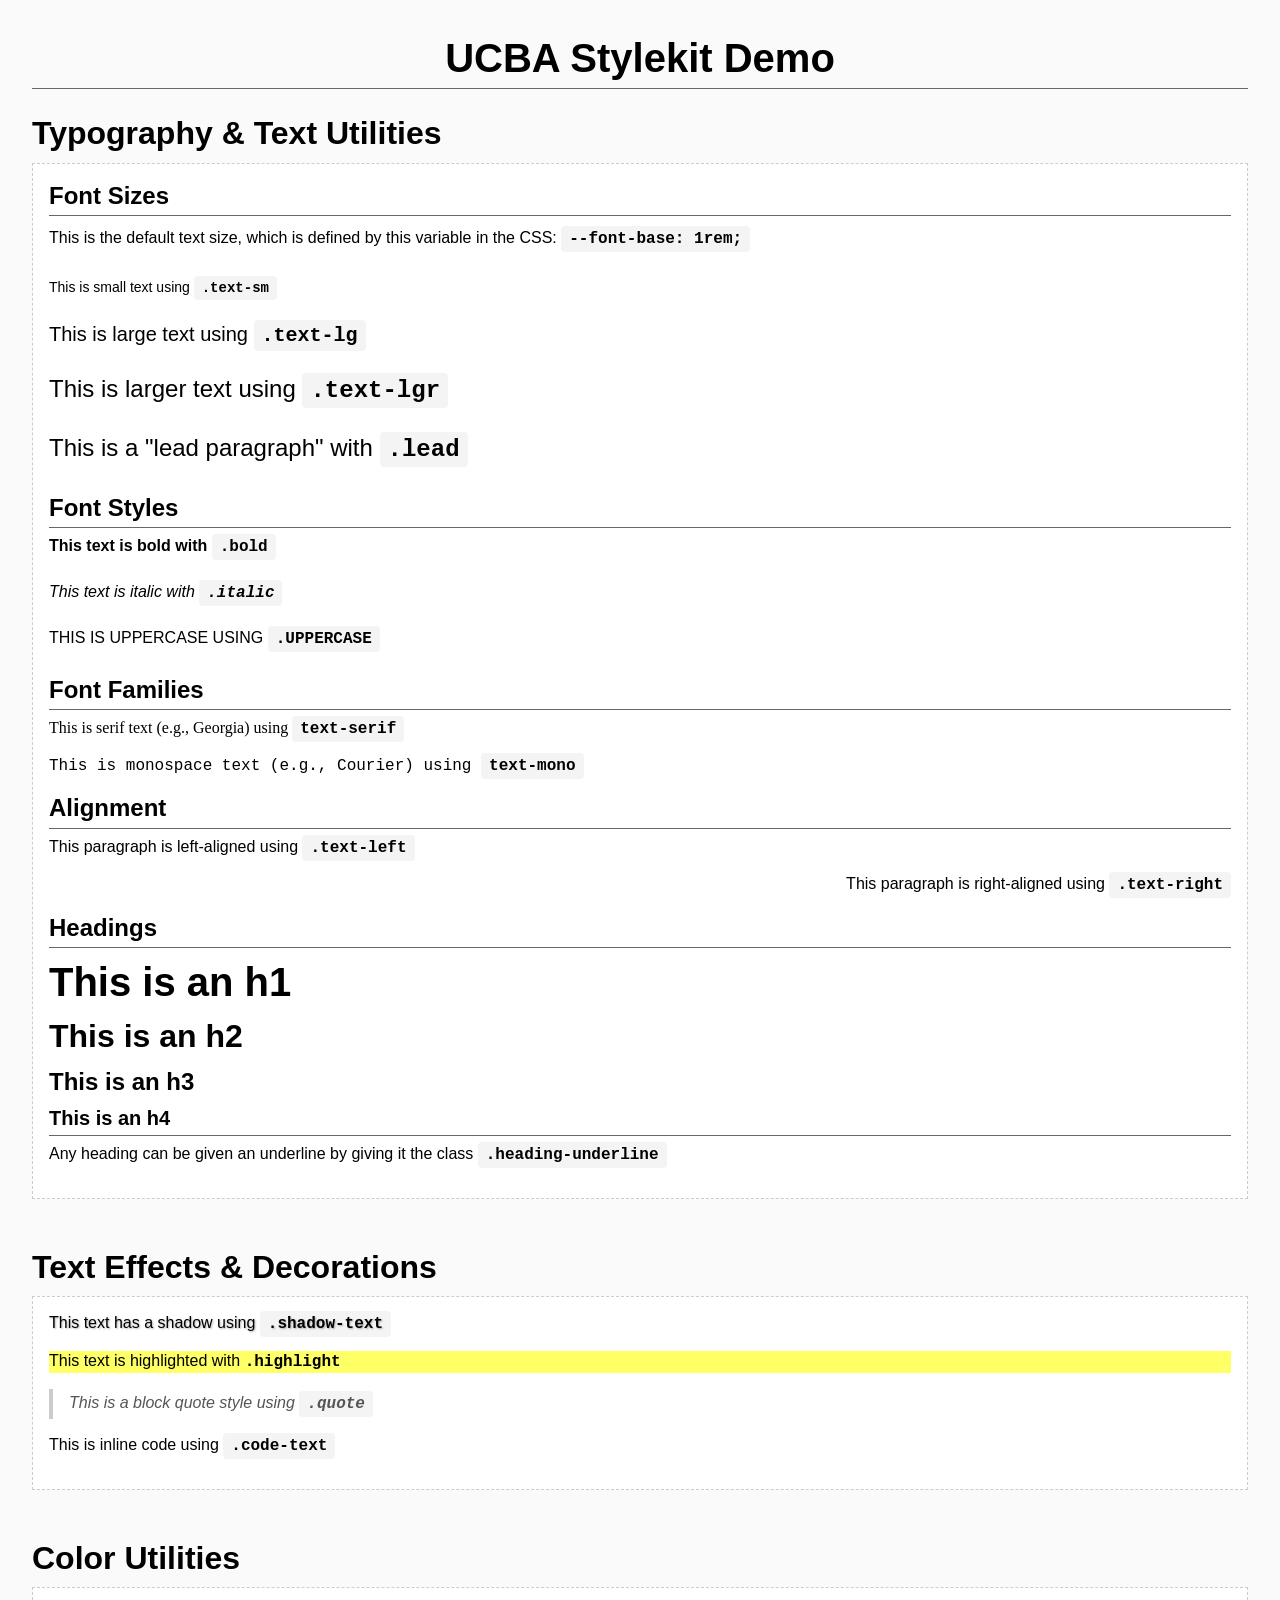
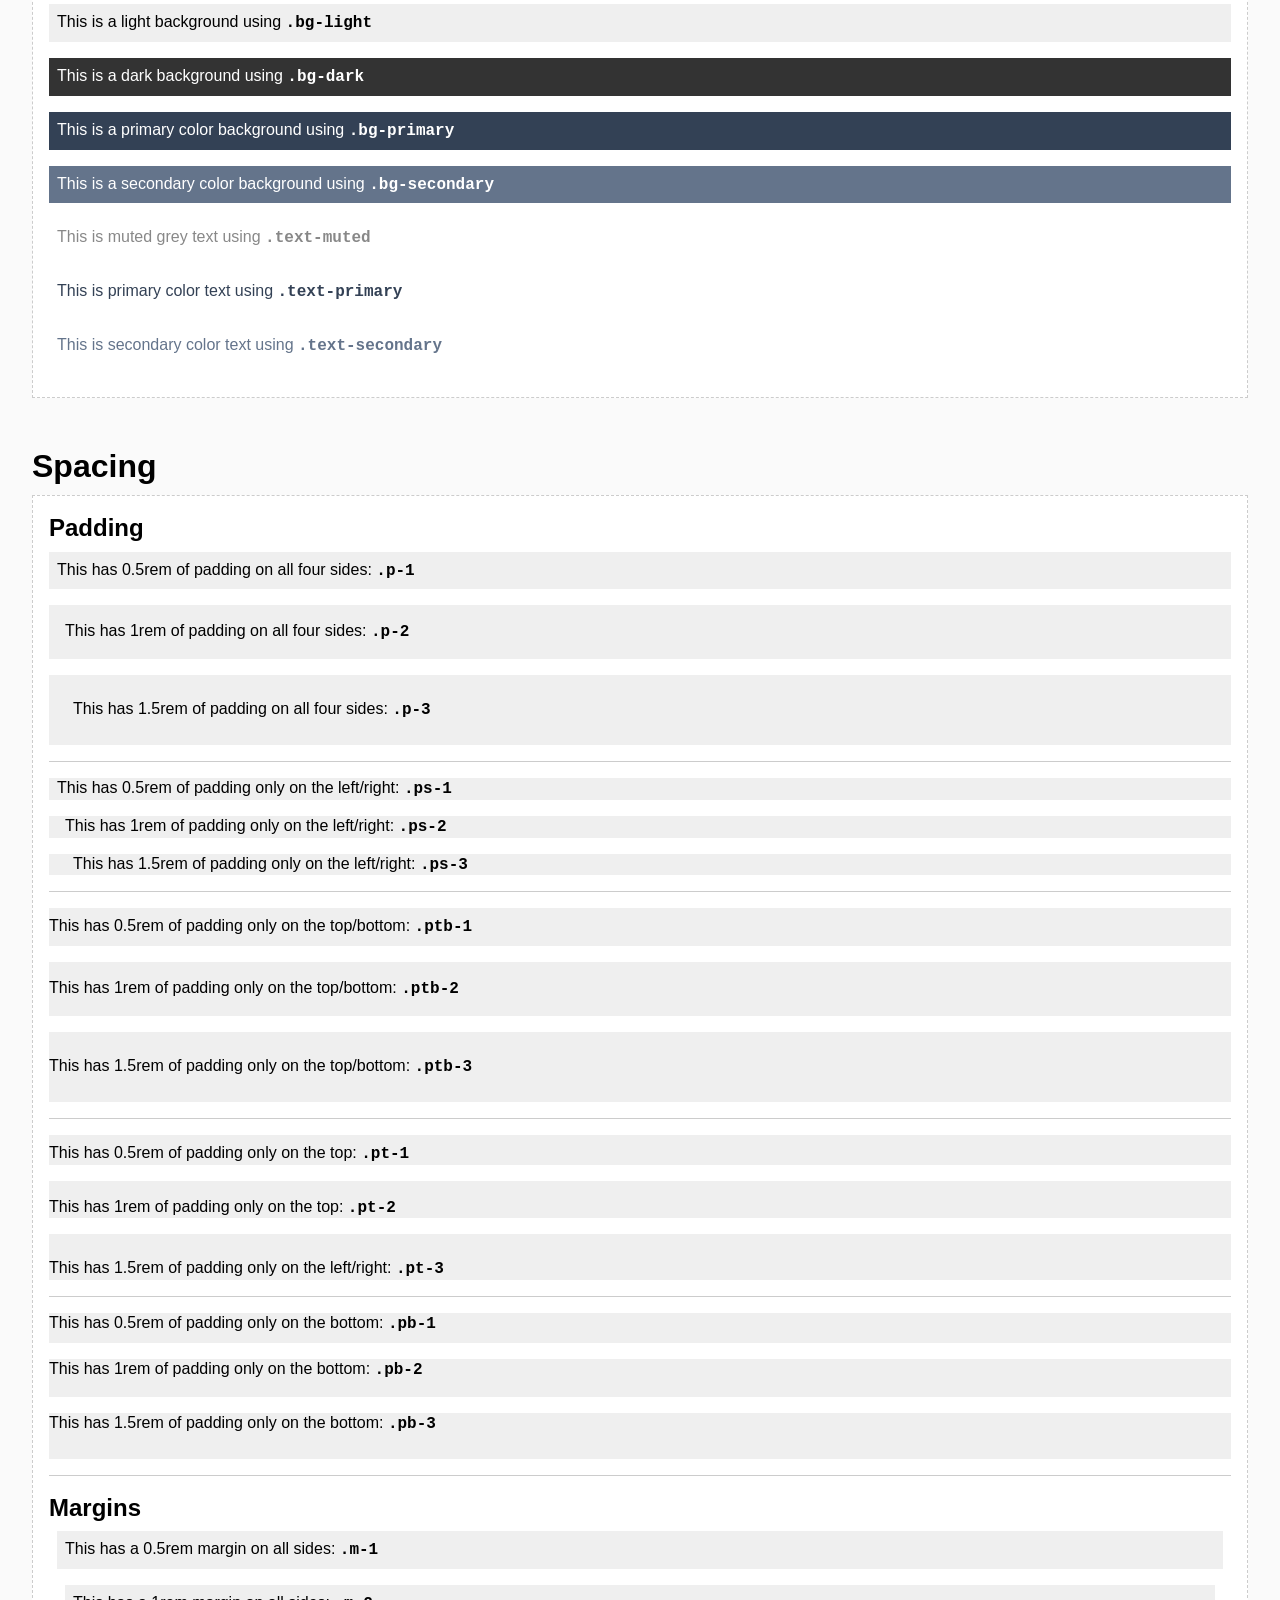
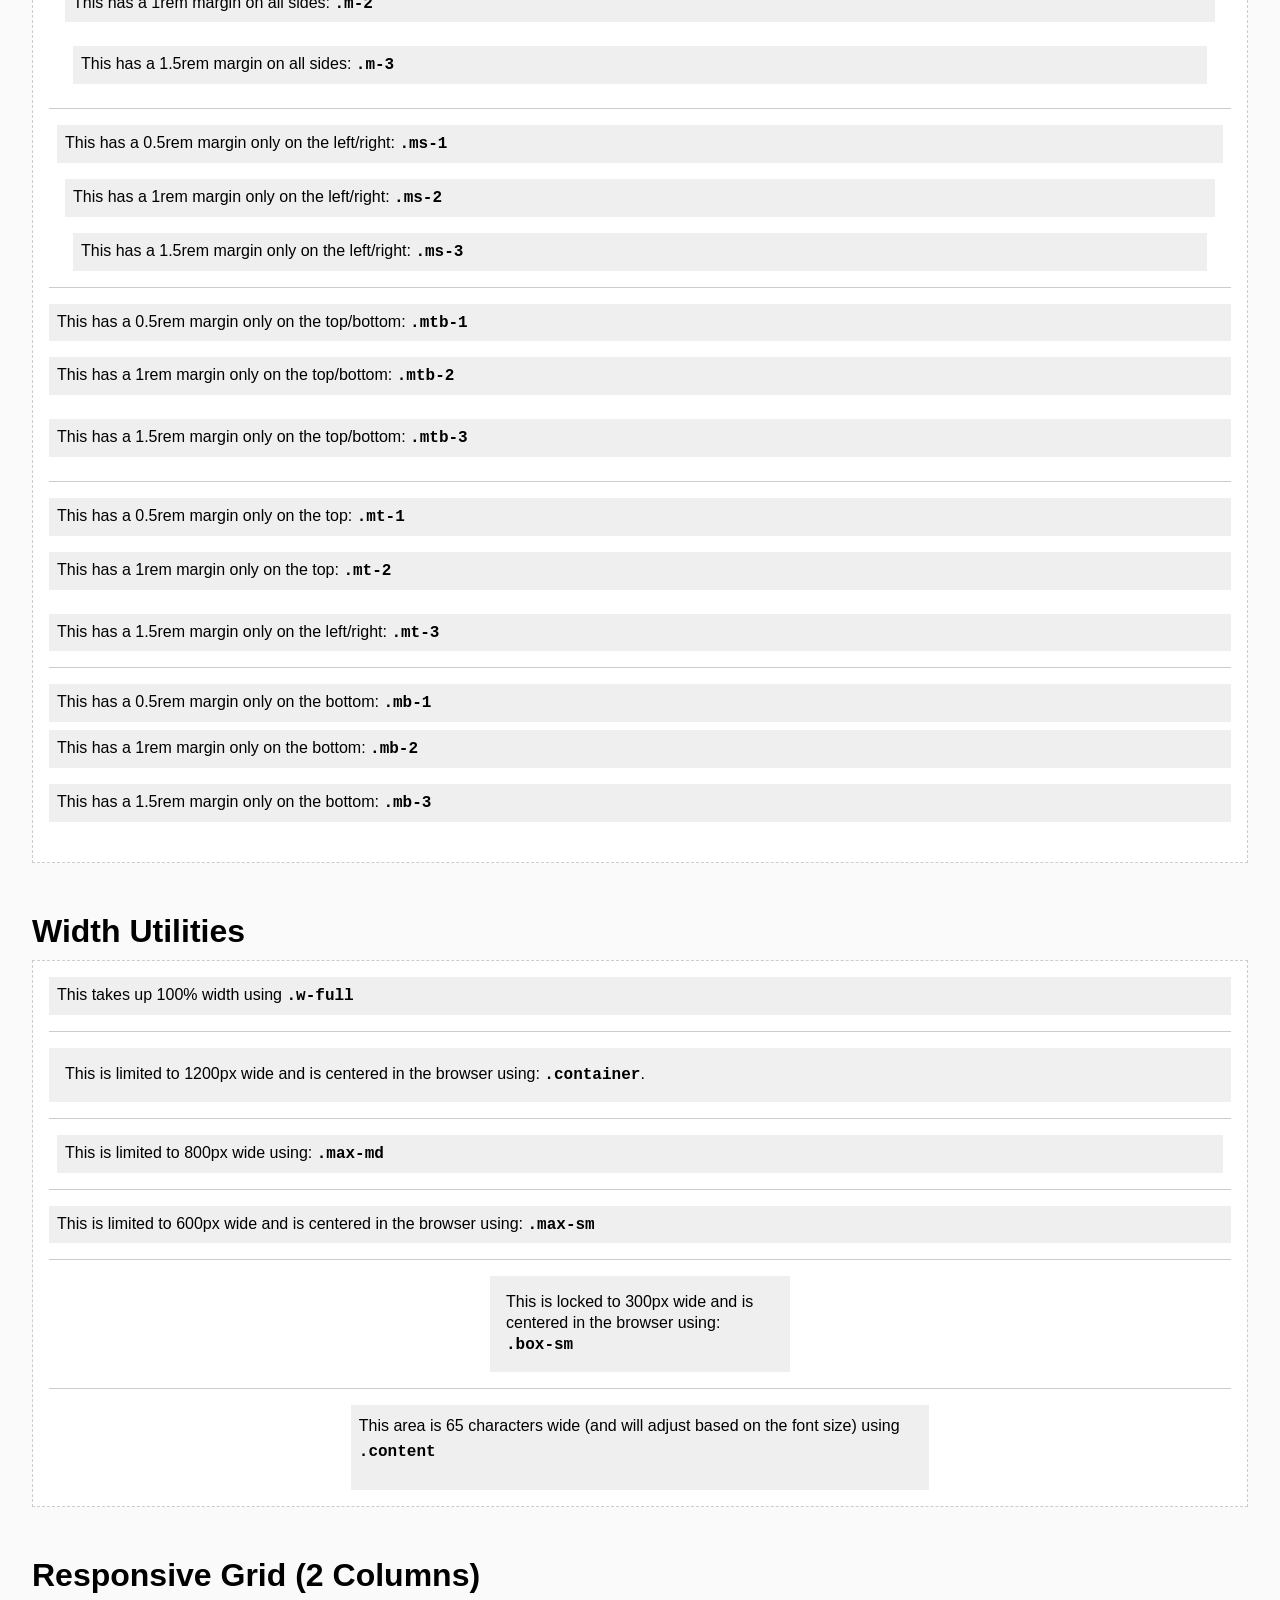
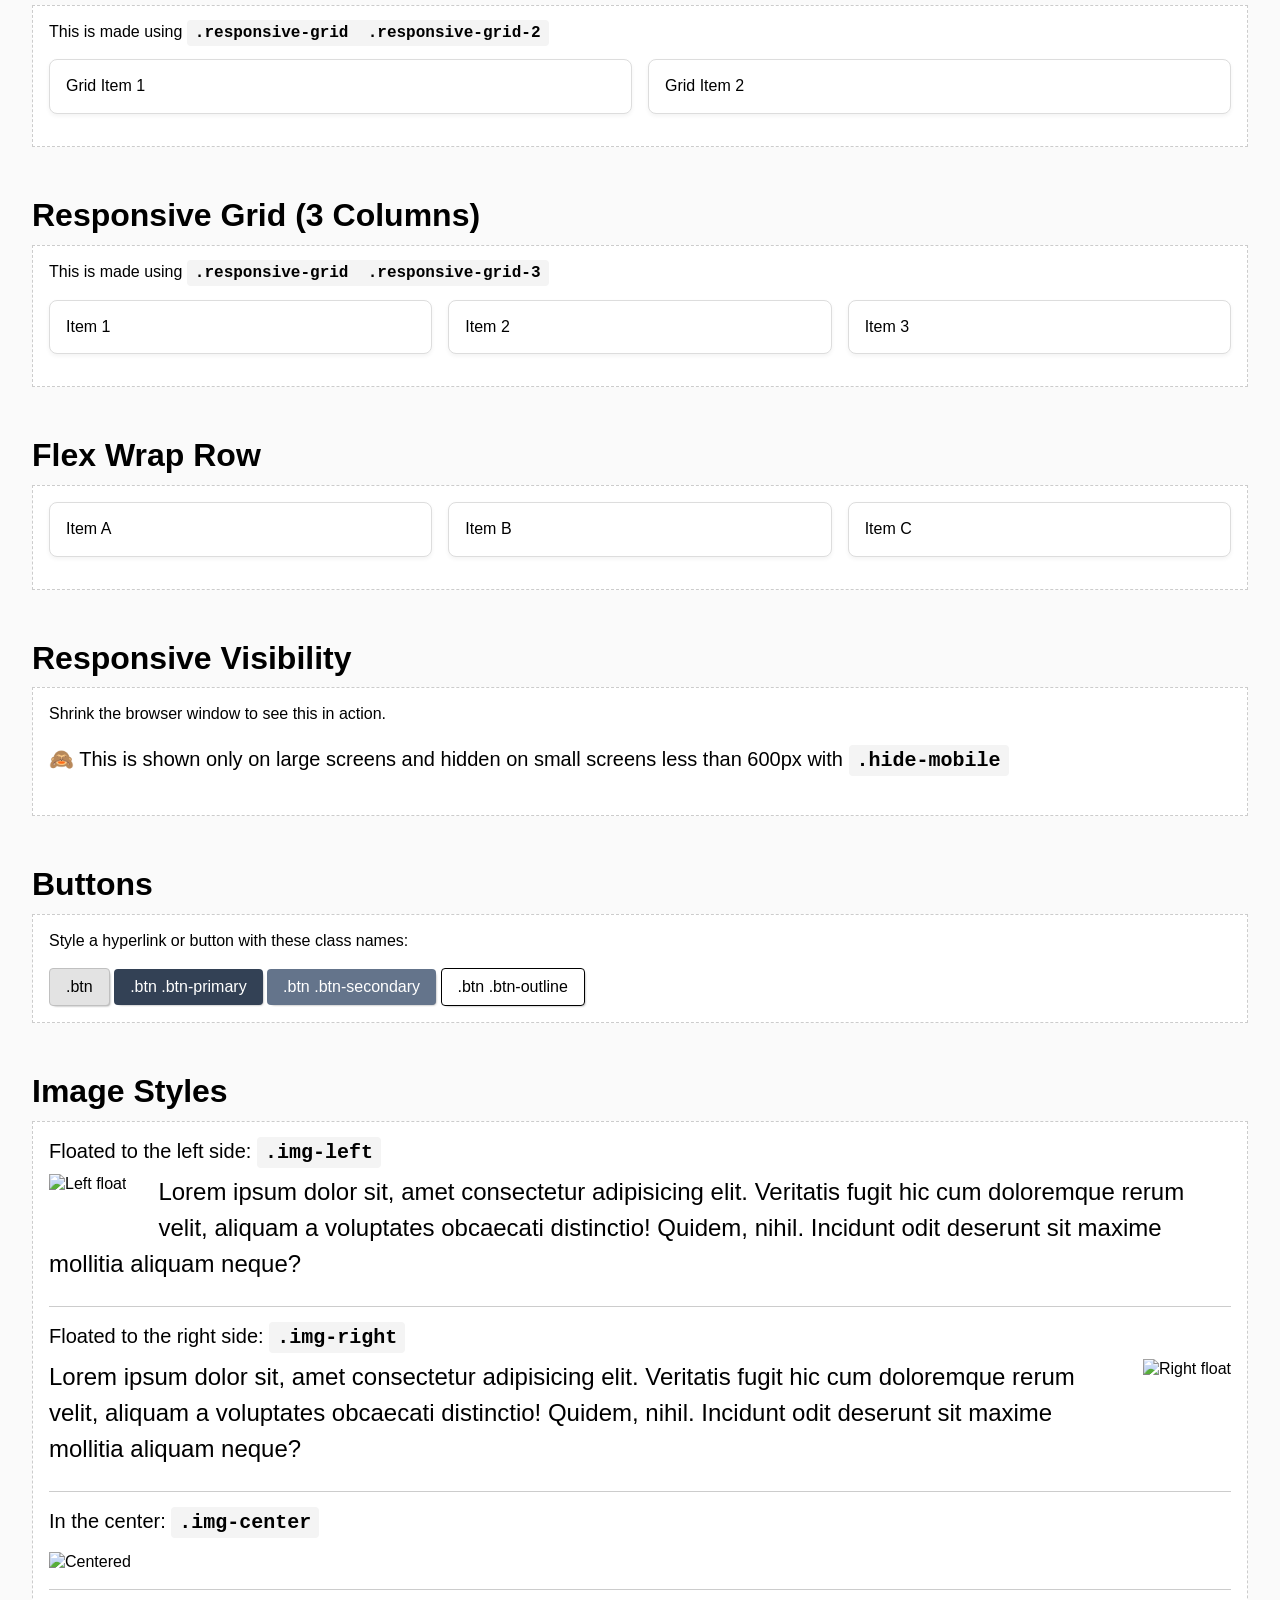
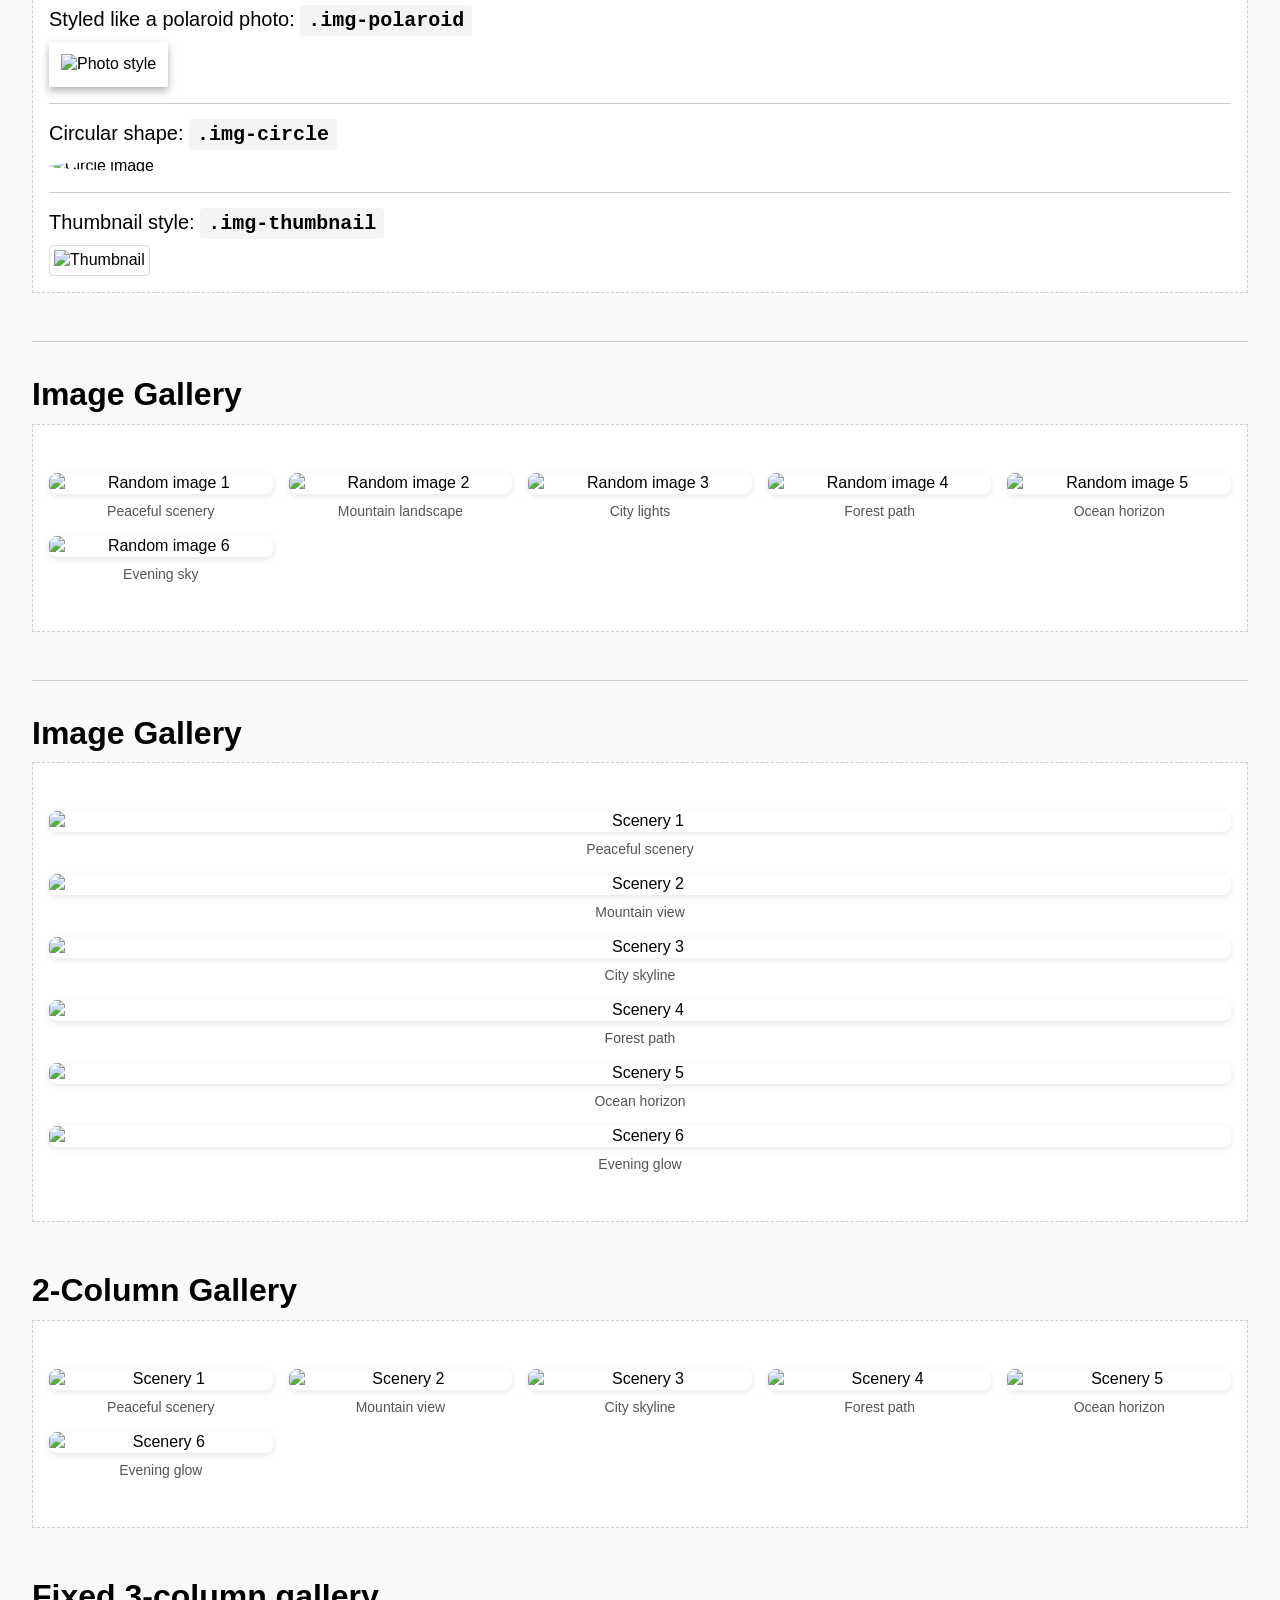
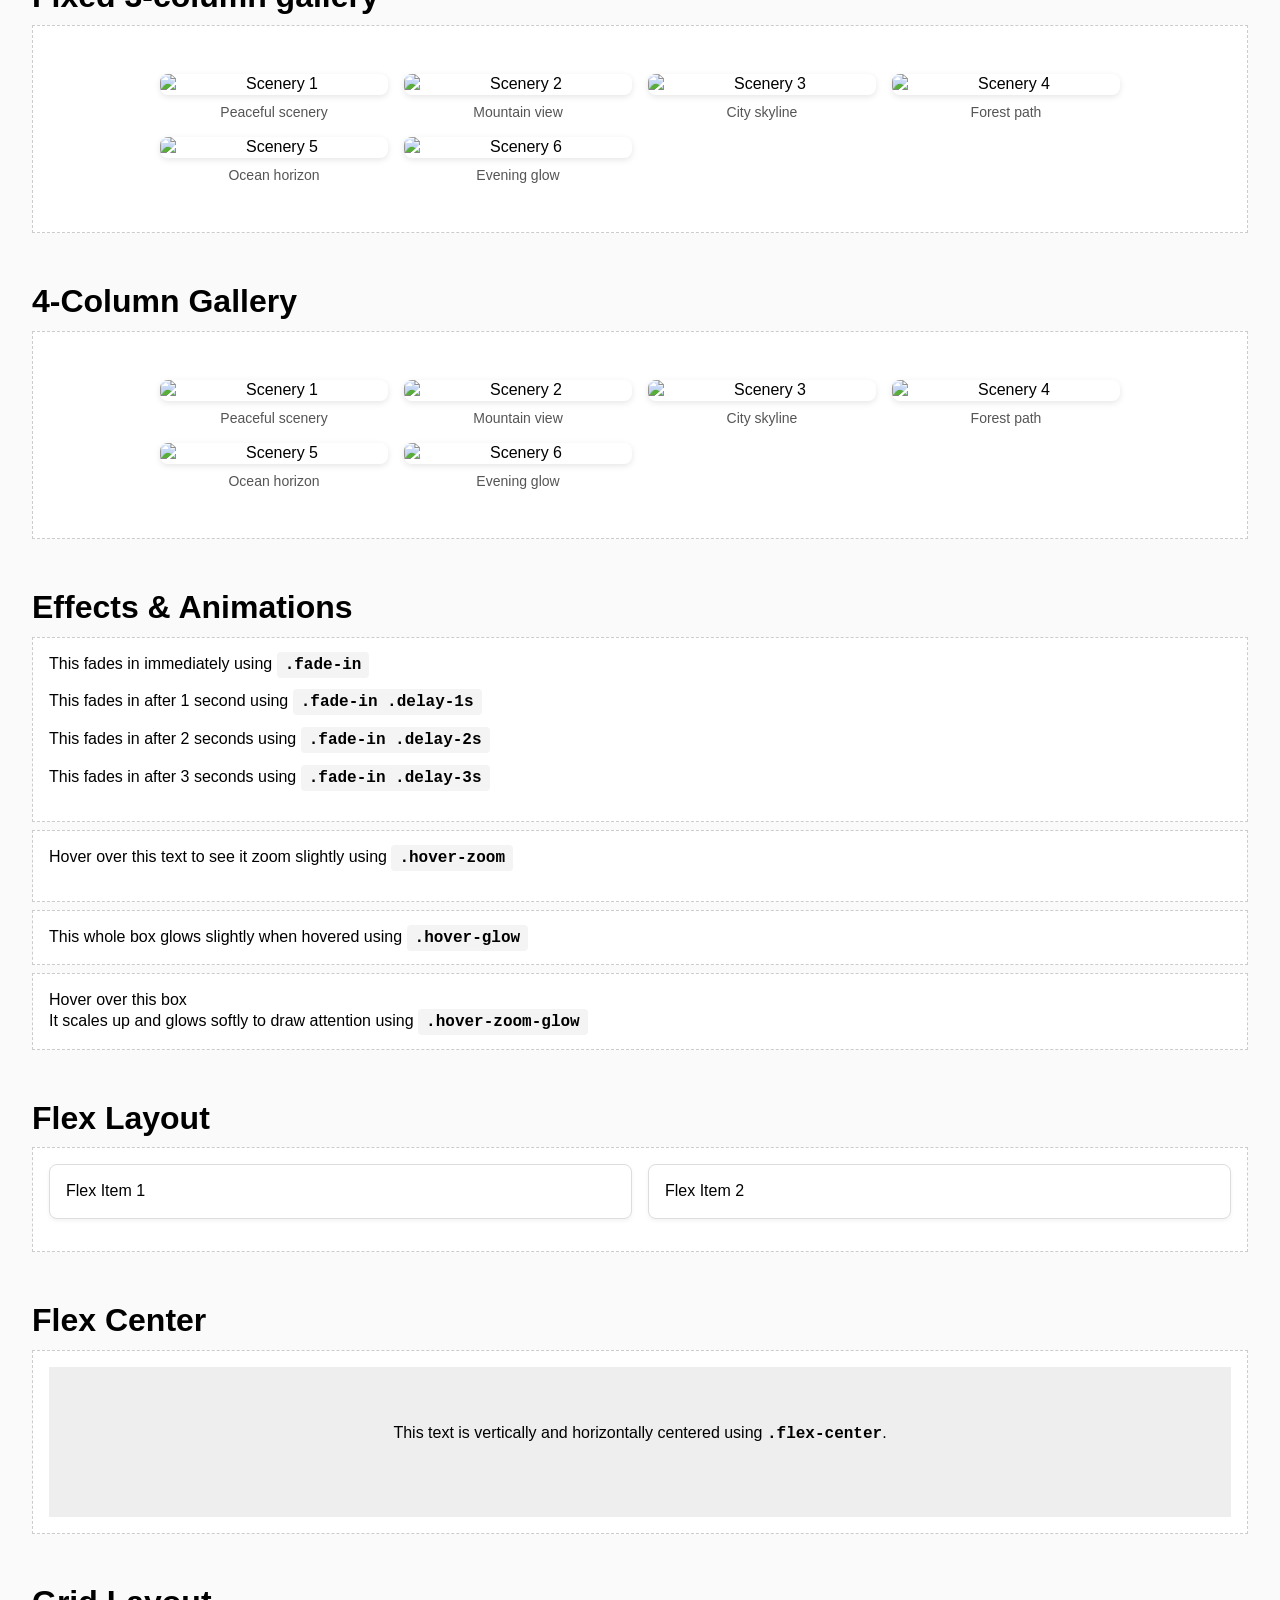
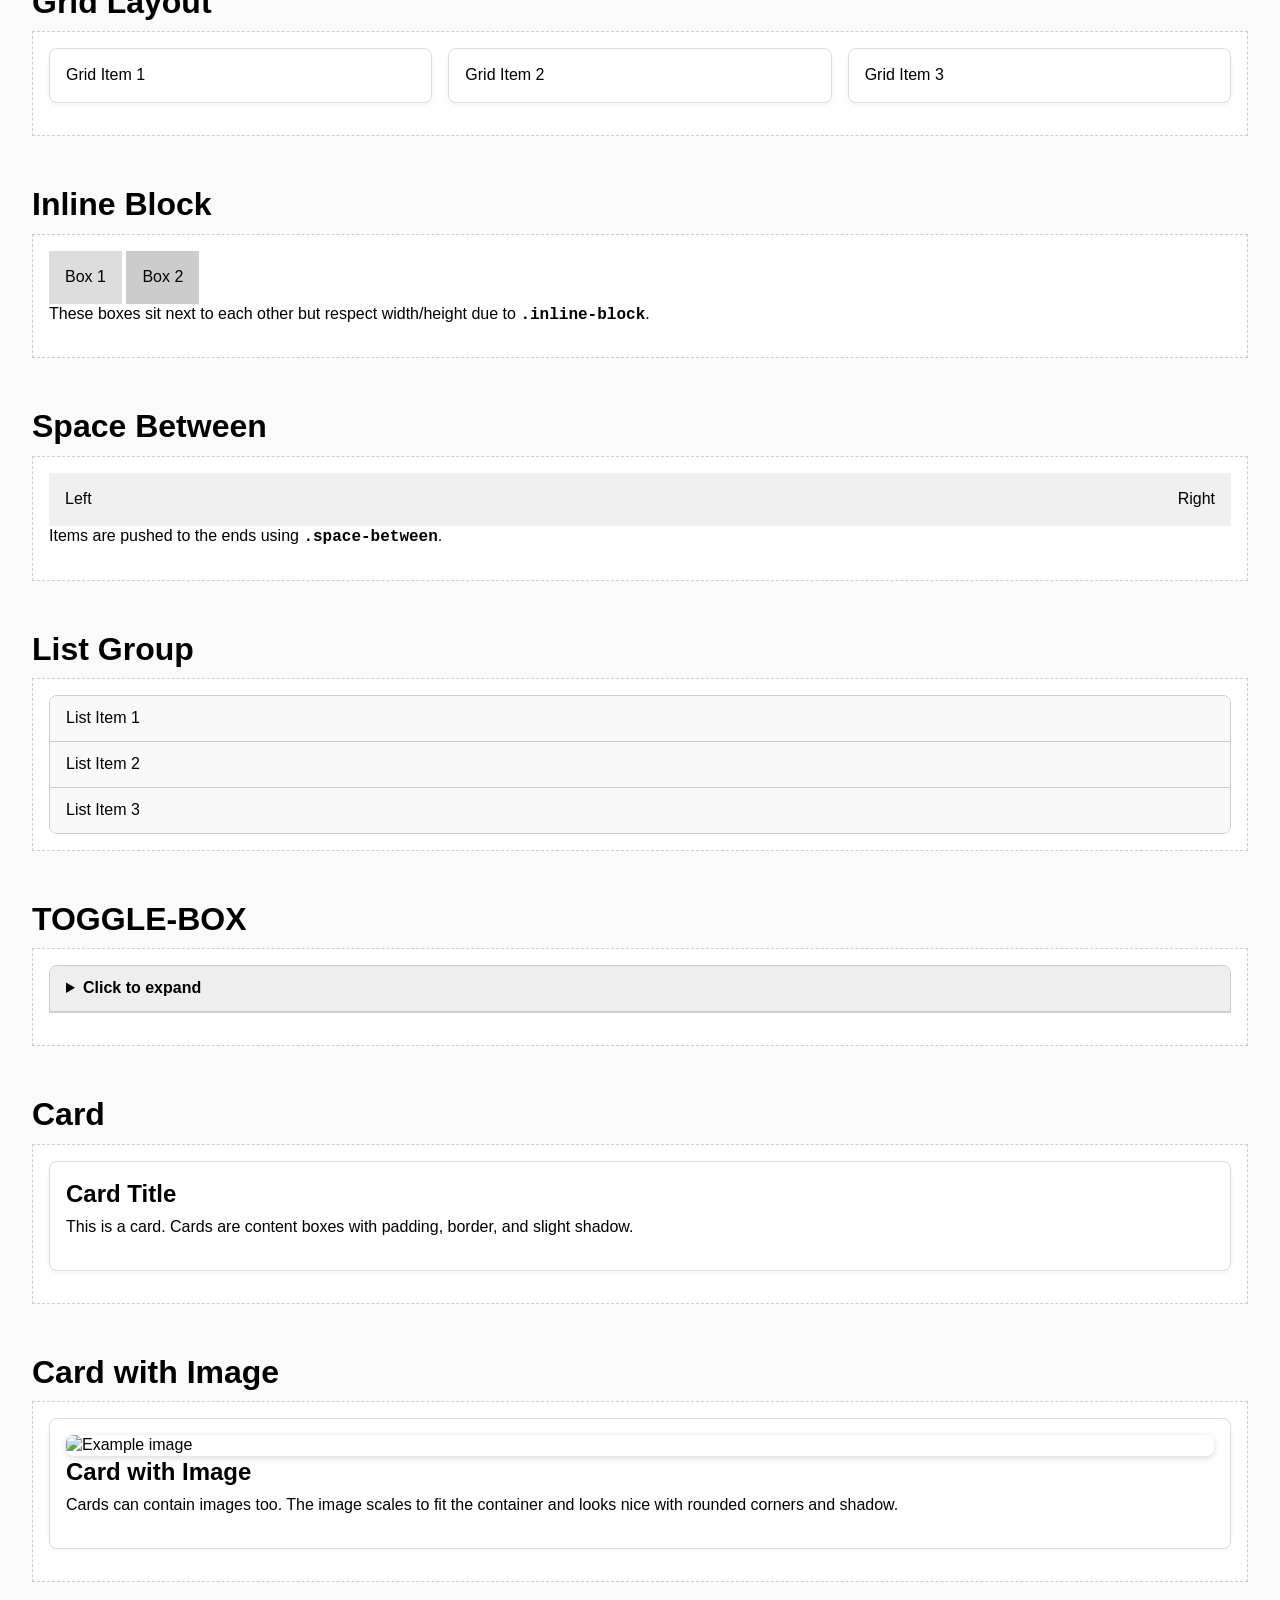
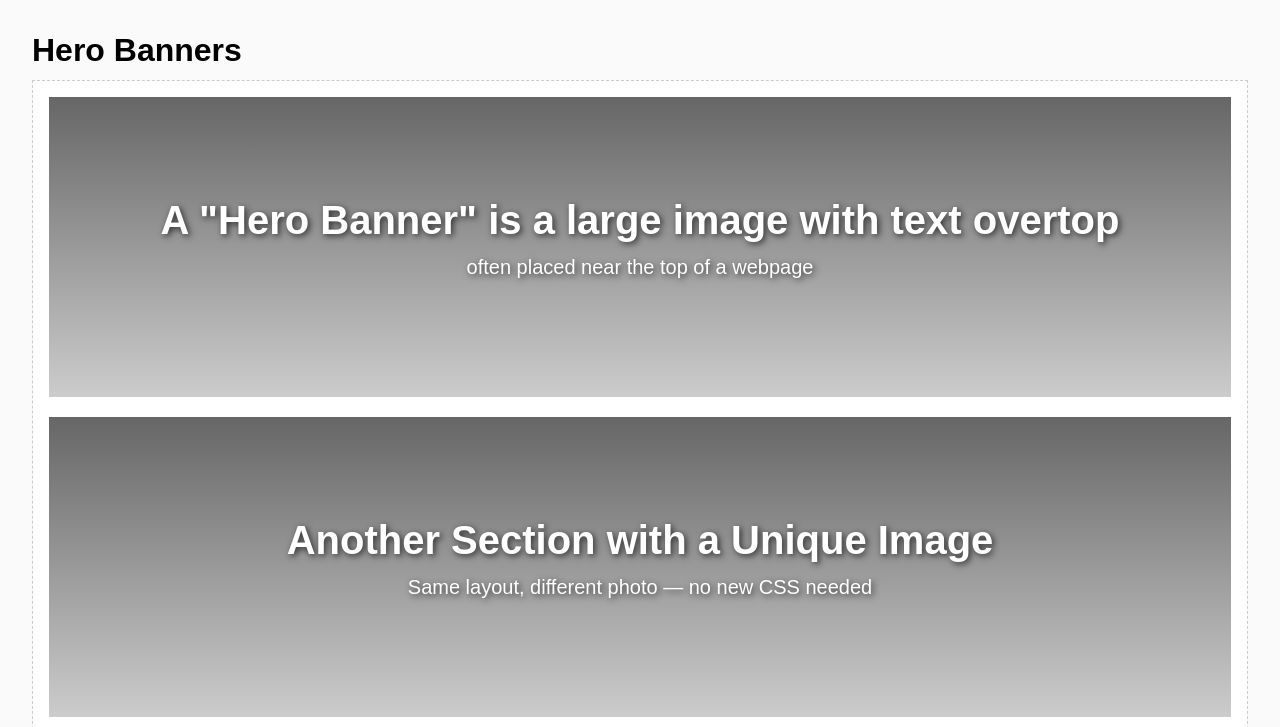
==== commit 9e3bd683: "Fixed delay class names" ====
--- a/index.html
+++ b/index.html
@@ -497,8 +497,8 @@
     <div class="demo-block">
       <p class="fade-in">This fades in immediately using <code class="code-text">.fade-in</code></p>
       <p class="fade-in delay-1s">This fades in after 1 second using <code class="code-text">.fade-in .delay-1s</code></p>
-      <p class="fade-in delay-2s">This fades in after 2 seconds using <code class="code-text">.fade-in .delay-1s</code></p>
-      <p class="fade-in delay-3s">This fades in after 3 seconds using <code class="code-text">.fade-in .delay-1s</code></p>
+      <p class="fade-in delay-2s">This fades in after 2 seconds using <code class="code-text">.fade-in .delay-2s</code></p>
+      <p class="fade-in delay-3s">This fades in after 3 seconds using <code class="code-text">.fade-in .delay-3s</code></p>
     </div>
 
     <!-- Hover Zoom -->
--- a/ucba-stylekit.css
+++ b/ucba-stylekit.css
@@ -120,43 +120,53 @@
 .m-1 { margin: 0.5rem; }   /* Applies margin to all sides */
 .m-2 { margin: 1rem; }
 .m-3 { margin: 1.5rem; }
-
-.ms-1 { margin-left: 0.5rem; margin-right: 0.5rem; }  /* Left and right margin */
+.m-4 { margin: 2rem; }
+
+.ms-1 { margin-left: 0.5rem; margin-right: 0.5rem; }  /* Left & right margin */
 .ms-2 { margin-left: 1rem; margin-right: 1rem; }
 .ms-3 { margin-left: 1.5rem; margin-right: 1.5rem; }
-
-.mtb-1 { margin-top: 0.5rem; margin-bottom: 0.5rem; }  /* Top and bottom margin */
+.ms-4 { margin-left: 2rem; margin-right: 2rem; }
+
+.mtb-1 { margin-top: 0.5rem; margin-bottom: 0.5rem; }  /* Top & bottom margin */
 .mtb-2 { margin-top: 1rem; margin-bottom: 1rem; }
 .mtb-3 { margin-top: 1.5rem; margin-bottom: 1.5rem; }
+.mtb-4 { margin-top: 2rem; margin-bottom: 2rem; }
 
 .mt-1 { margin-top: 0.5rem; }
 .mt-2 { margin-top: 1rem; }
 .mt-3 { margin-top: 1.5rem; }
+.mt-4 { margin-top: 2rem; }
 
 .mb-1 { margin-bottom: 0.5rem; }
 .mb-2 { margin-bottom: 1rem; }
 .mb-3 { margin-bottom: 1.5rem; }
+.mb-4 { margin-bottom: 2rem; }
 
 /* === Padding Utilities === */
 .p-1 { padding: 0.5rem; }  /* Applies padding to all sides */
 .p-2 { padding: 1rem; }
 .p-3 { padding: 1.5rem; }
+.p-4 { padding: 2rem; }
 
 .ps-1 { padding-left: 0.5rem; padding-right: 0.5rem; } /* Left and right padding */
 .ps-2 { padding-left: 1rem; padding-right: 1rem; }
 .ps-3 { padding-left: 1.5rem; padding-right: 1.5rem; }
+.ps-4 { padding-left: 2rem; padding-right: 2rem; }
 
 .ptb-1 { padding-top: 0.5rem; padding-bottom: 0.5rem; } /* Top and bottom padding */
 .ptb-2 { padding-top: 1rem; padding-bottom: 1rem; }
 .ptb-3 { padding-top: 1.5rem; padding-bottom: 1.5rem; }
+.ptb-4 { padding-top: 2; padding-bottom: 2; }
 
 .pt-1 { padding-top: 0.5rem; }
 .pt-2 { padding-top: 1rem; }
 .pt-3 { padding-top: 1.5rem; }
+.pt-4 { padding-top: 2rem; }
 
 .pb-1 { padding-bottom: 0.5rem; }
 .pb-2 { padding-bottom: 1rem; }
 .pb-3 { padding-bottom: 1.5rem; }
+.pb-4 { padding-bottom: 2rem; }
 
 /* === Line Height Utilities === */
 .lh-1 { line-height: 1; }    /* Tightest spacing */
@@ -250,10 +260,9 @@
 }
   
 /* === Content Container === */
-/* Use this to limit line length of paragraphs or articles to improve readability.
-  Best used inside a wrapper or section. */
+/* Use this to limit line length of paragraphs or articles to improve readability. Best used inside a wrapper or section. */
 .content {
-  max-width: 65ch;     /* Ideal line length for body text */
+  max-width: 65ch;     /* Ideal line length for readable body text */
   margin-left: auto;
   margin-right: auto;
   line-height: 1.6;
@@ -265,7 +274,7 @@
   width: 100%;
 }
 
-/* === Fixed Boxes === */
+/* === Fixed-Width Boxes === */
 /* Helpful for small callouts, feature blocks, or cards */
 .box-sm {
   width: 300px;
@@ -303,6 +312,10 @@
  
 .space-between {
    justify-content: space-between; /* Pushes flex items to opposite edges */
+}
+
+.space-around {
+  justify-content: space-around; /* Adds some space before & after */
 }
  
 /* === Grid Utilities === */
@@ -522,9 +535,9 @@
 }
 
 /* === Fixed Column Versions === */
-.gallery-cols-2 {
+/* .gallery-cols-2 {
   grid-template-columns: repeat(2, 1fr);
-}
+} */
 
 .gallery-cols-3 {
   grid-template-columns: repeat(3, 1fr);
@@ -574,7 +587,7 @@
 */
 
 
-/* === Image Styling === */
+/* === Gallery Image Styling === */
 .gallery img {
   width: 100%;
   height: auto;
